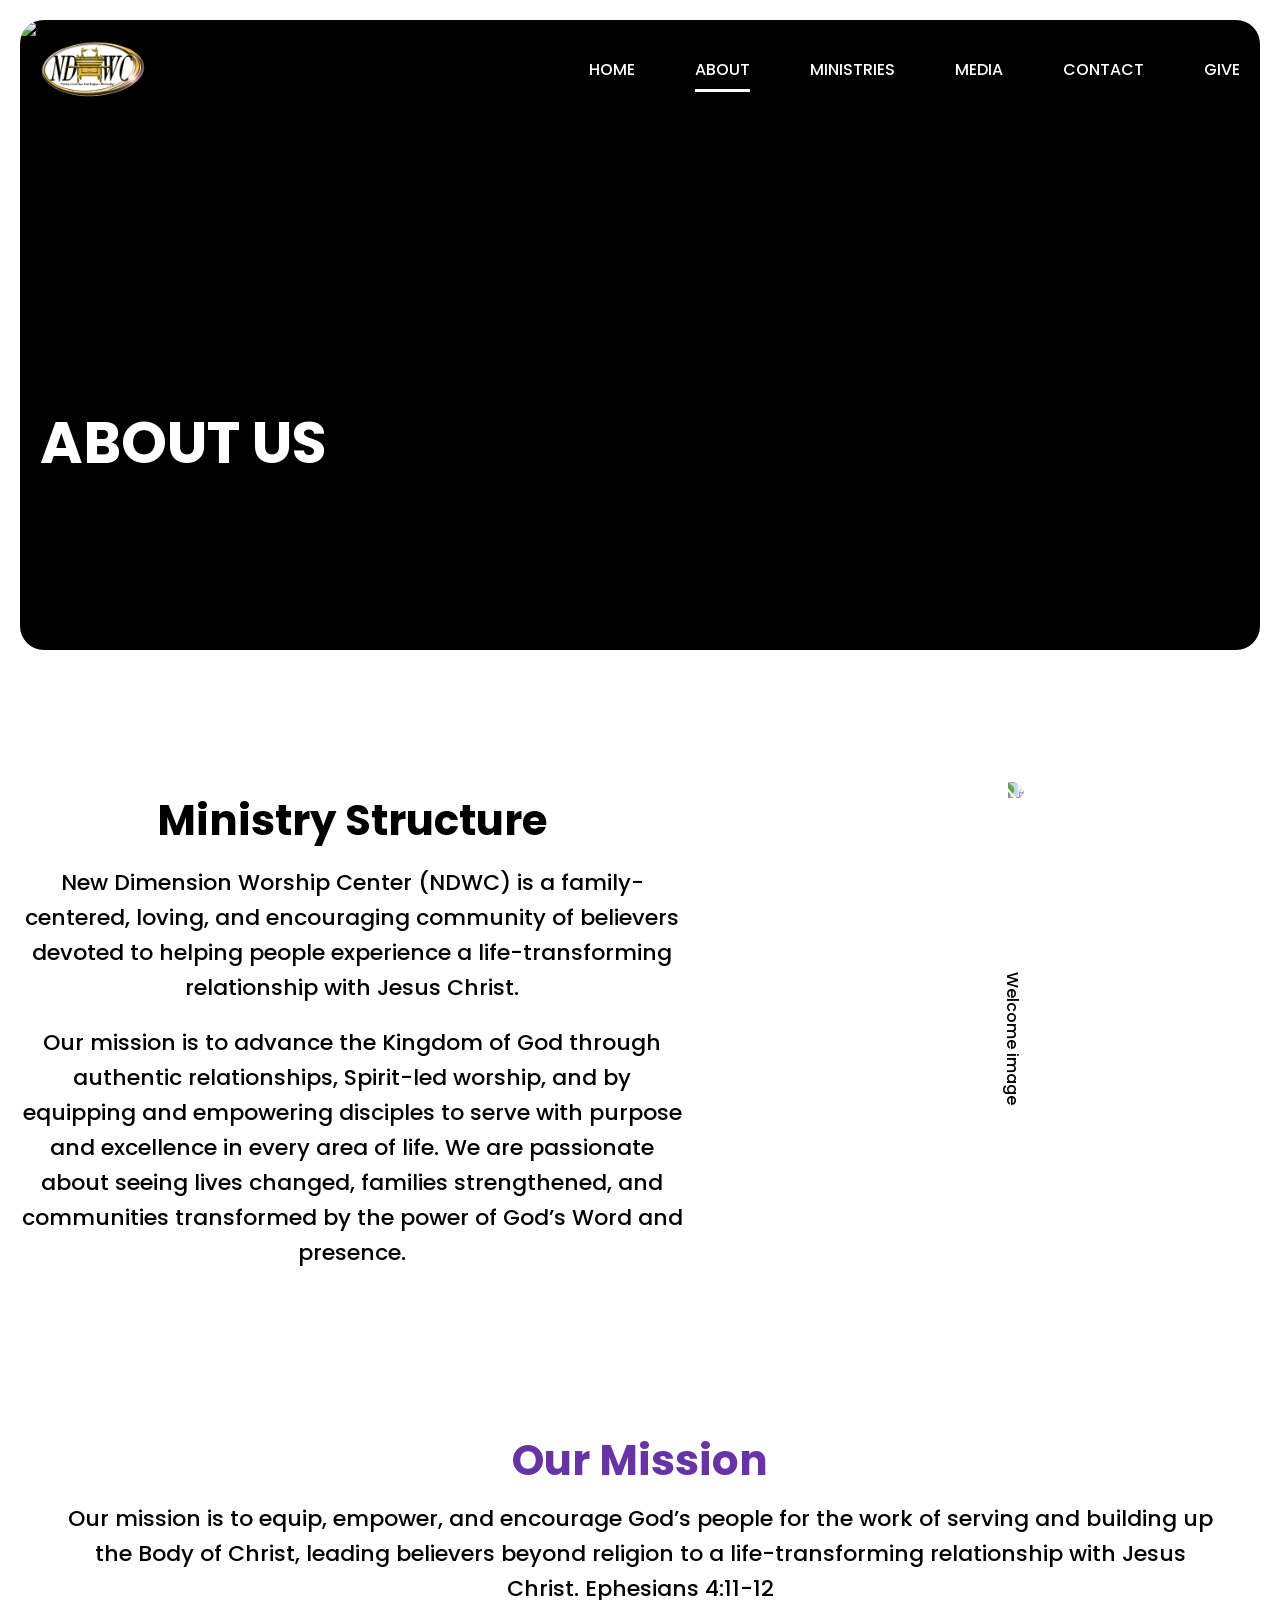
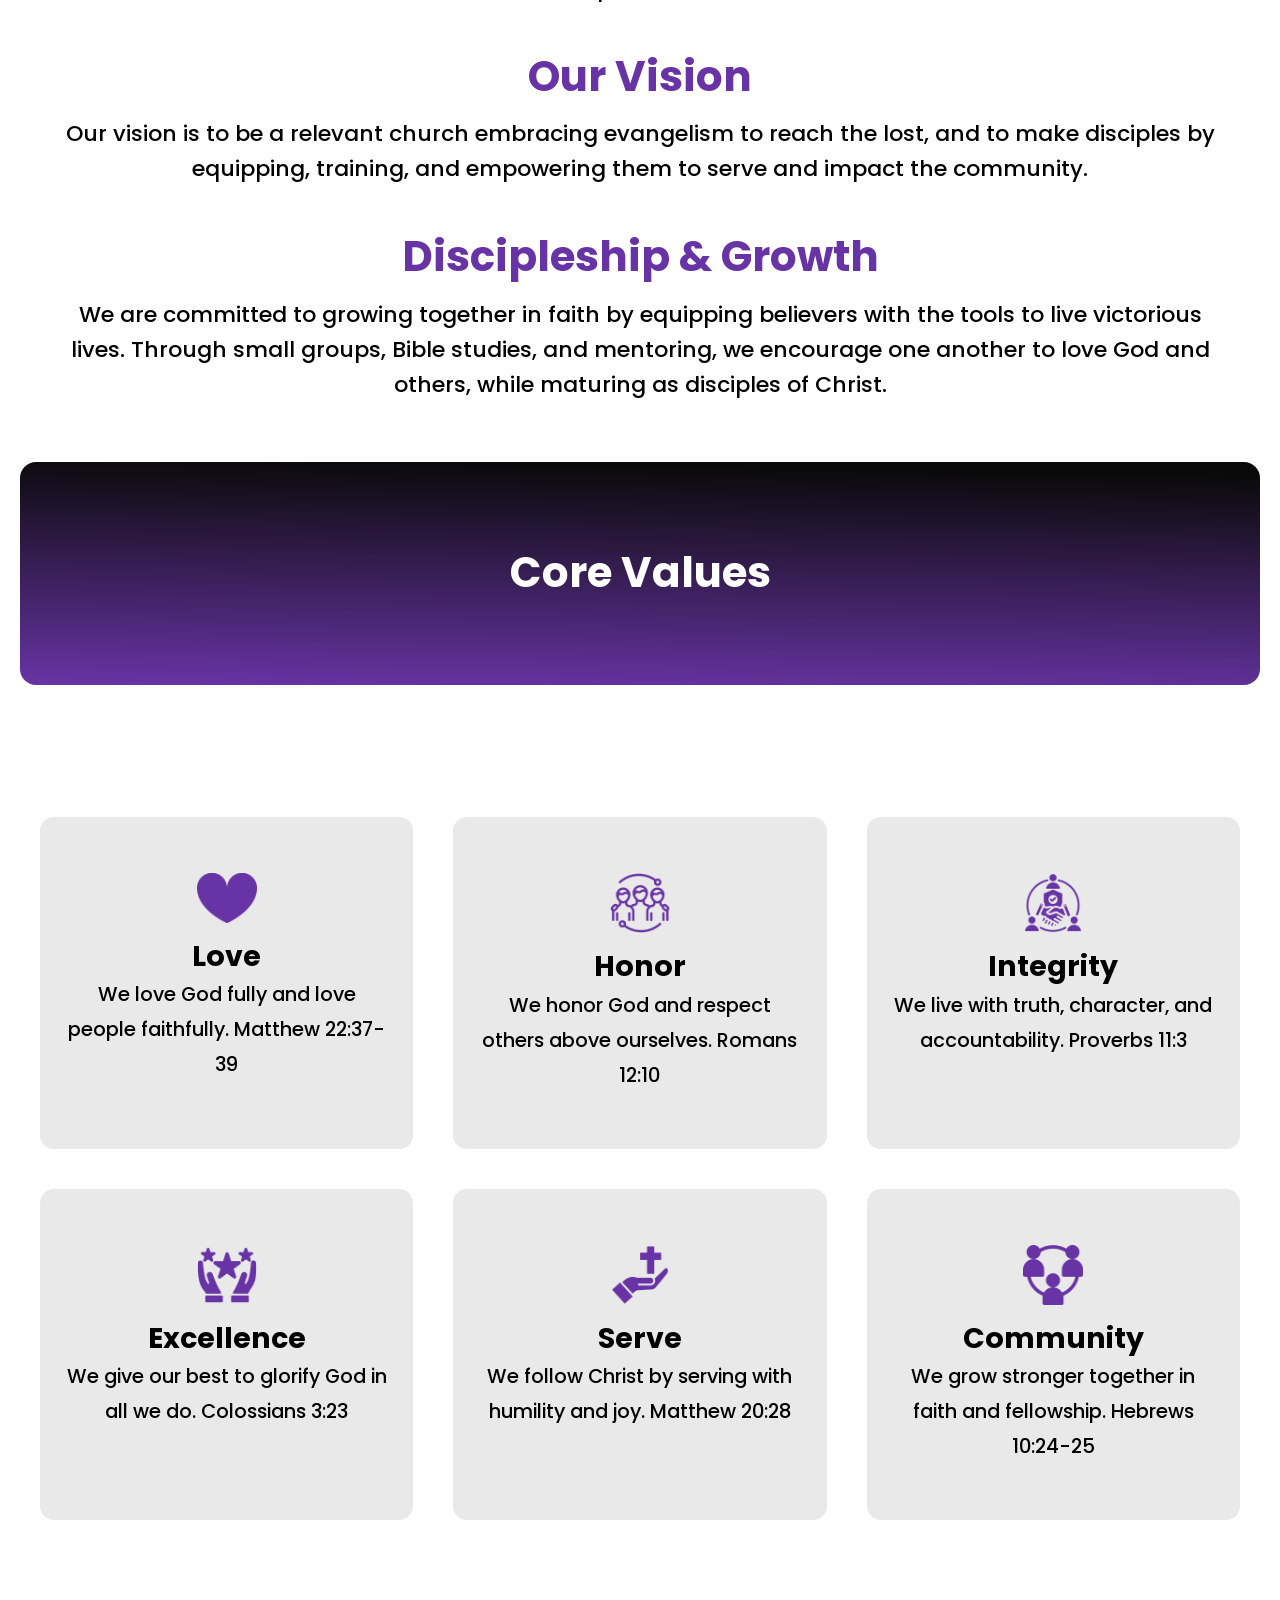
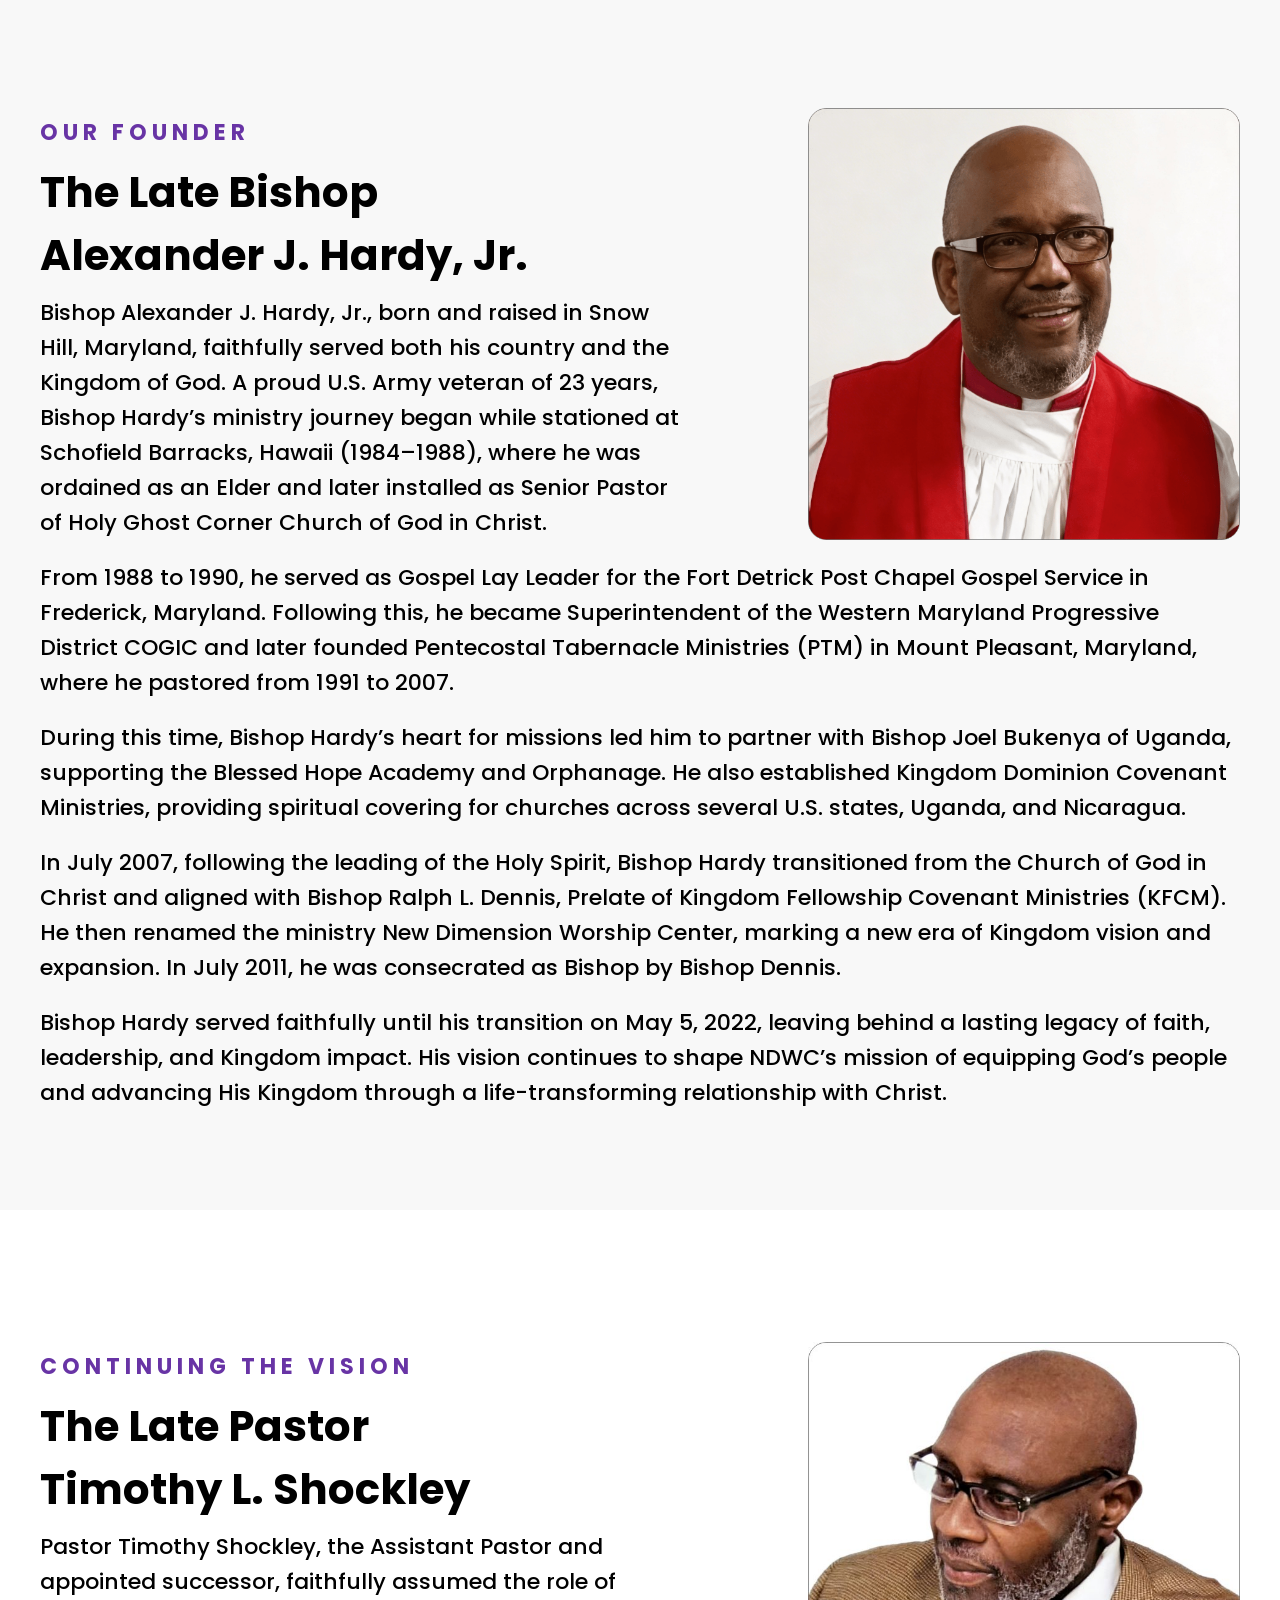
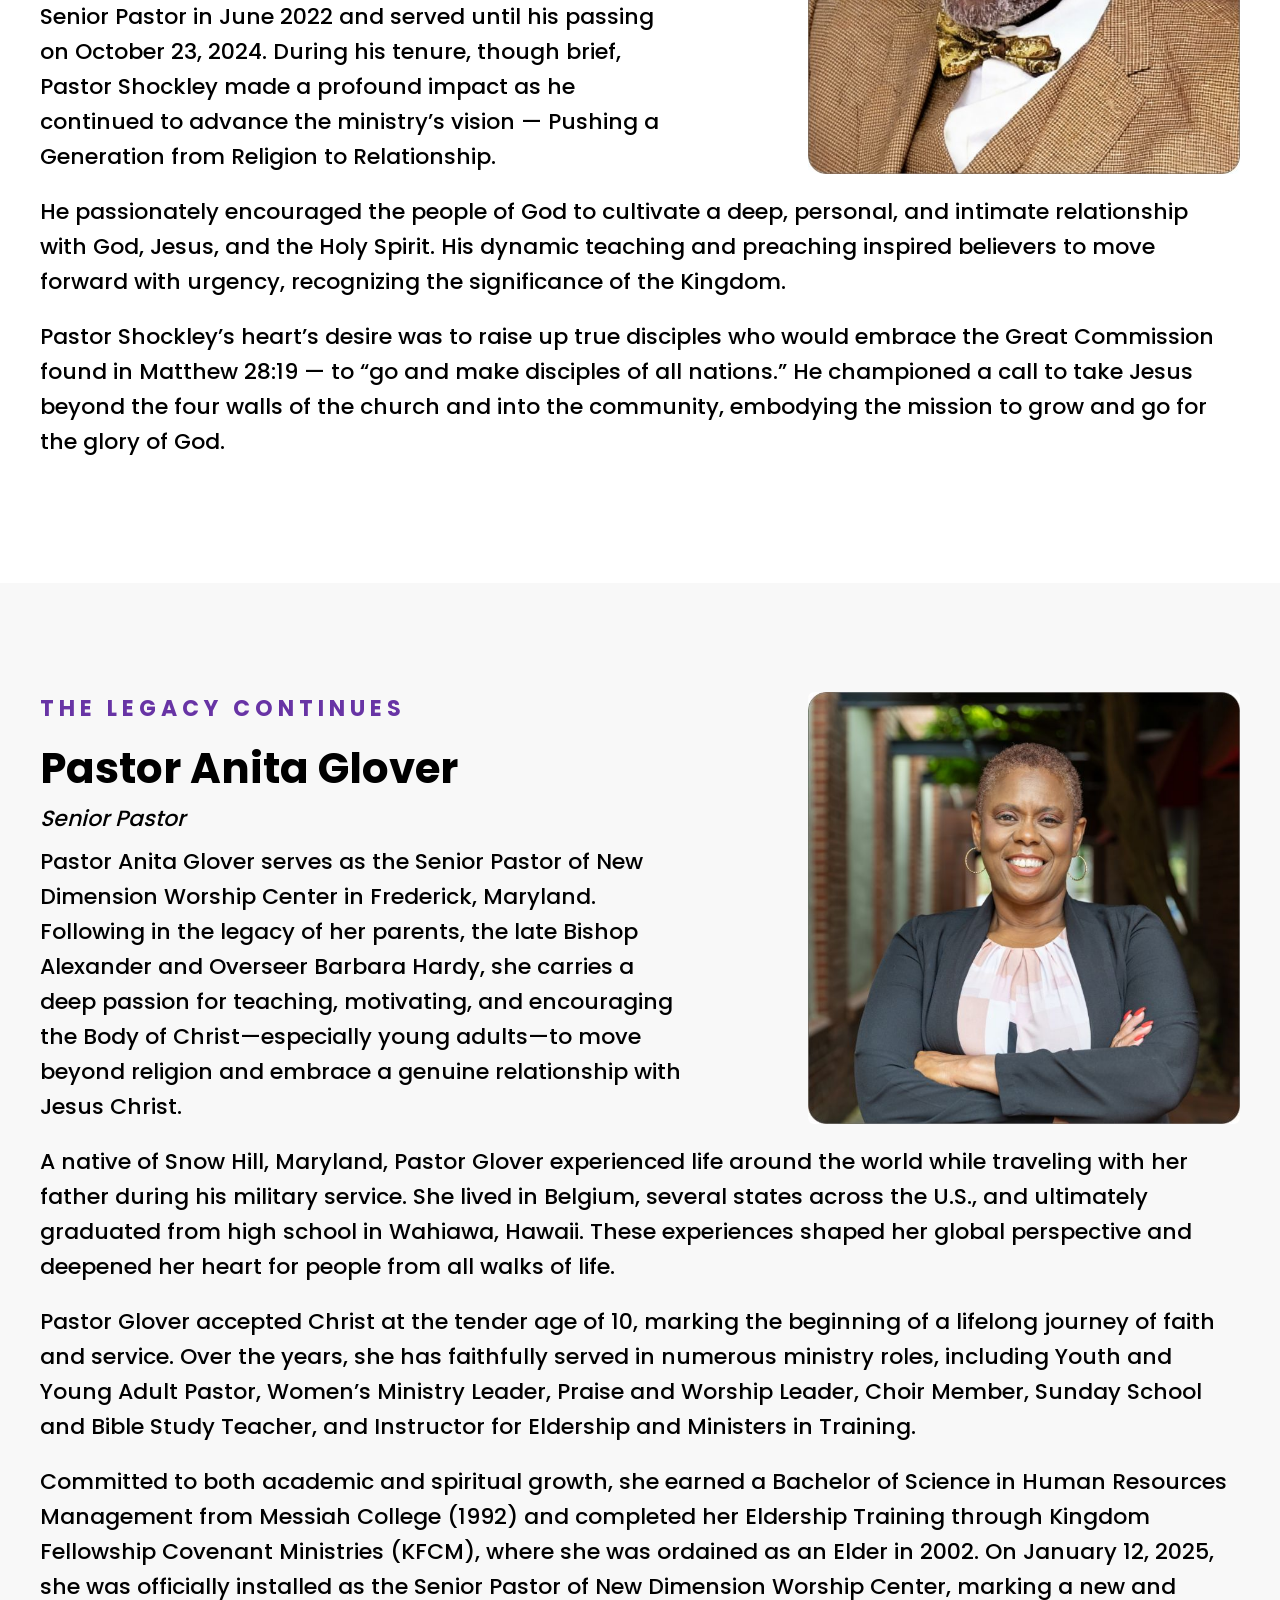
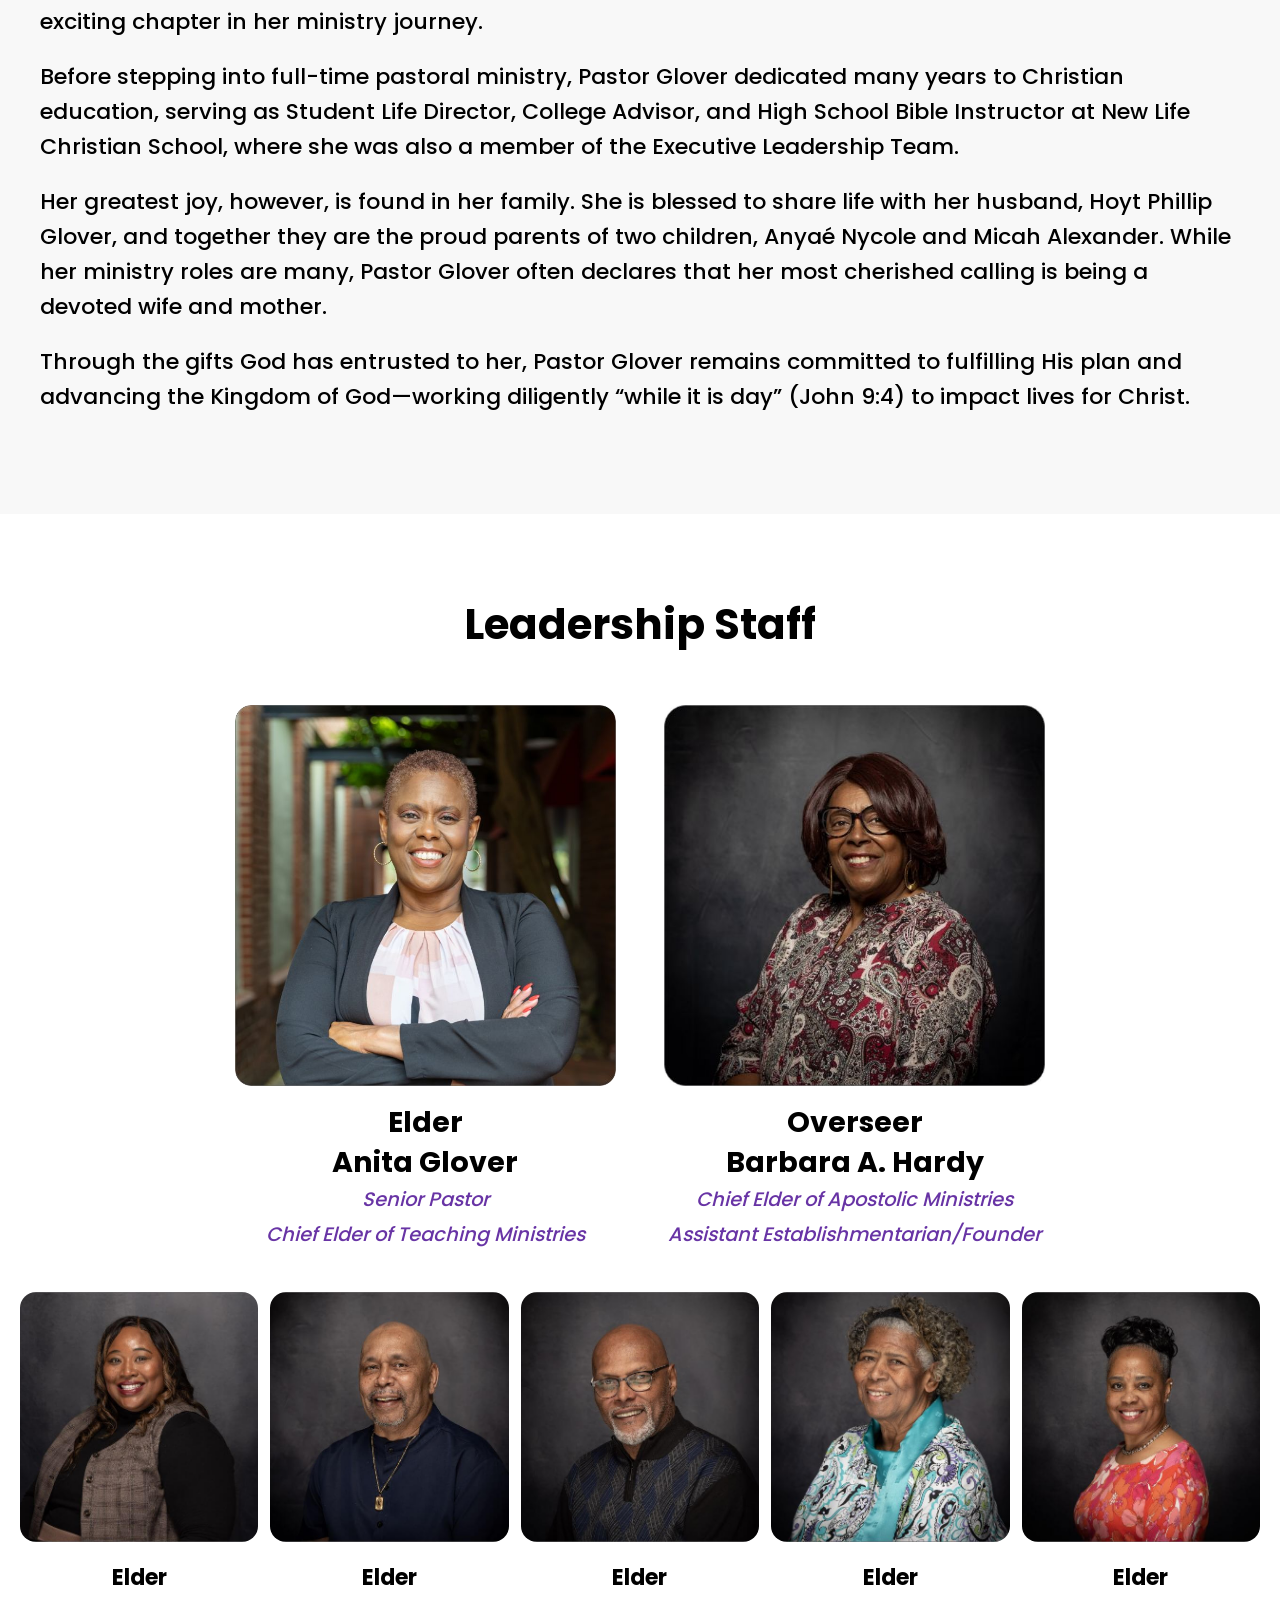
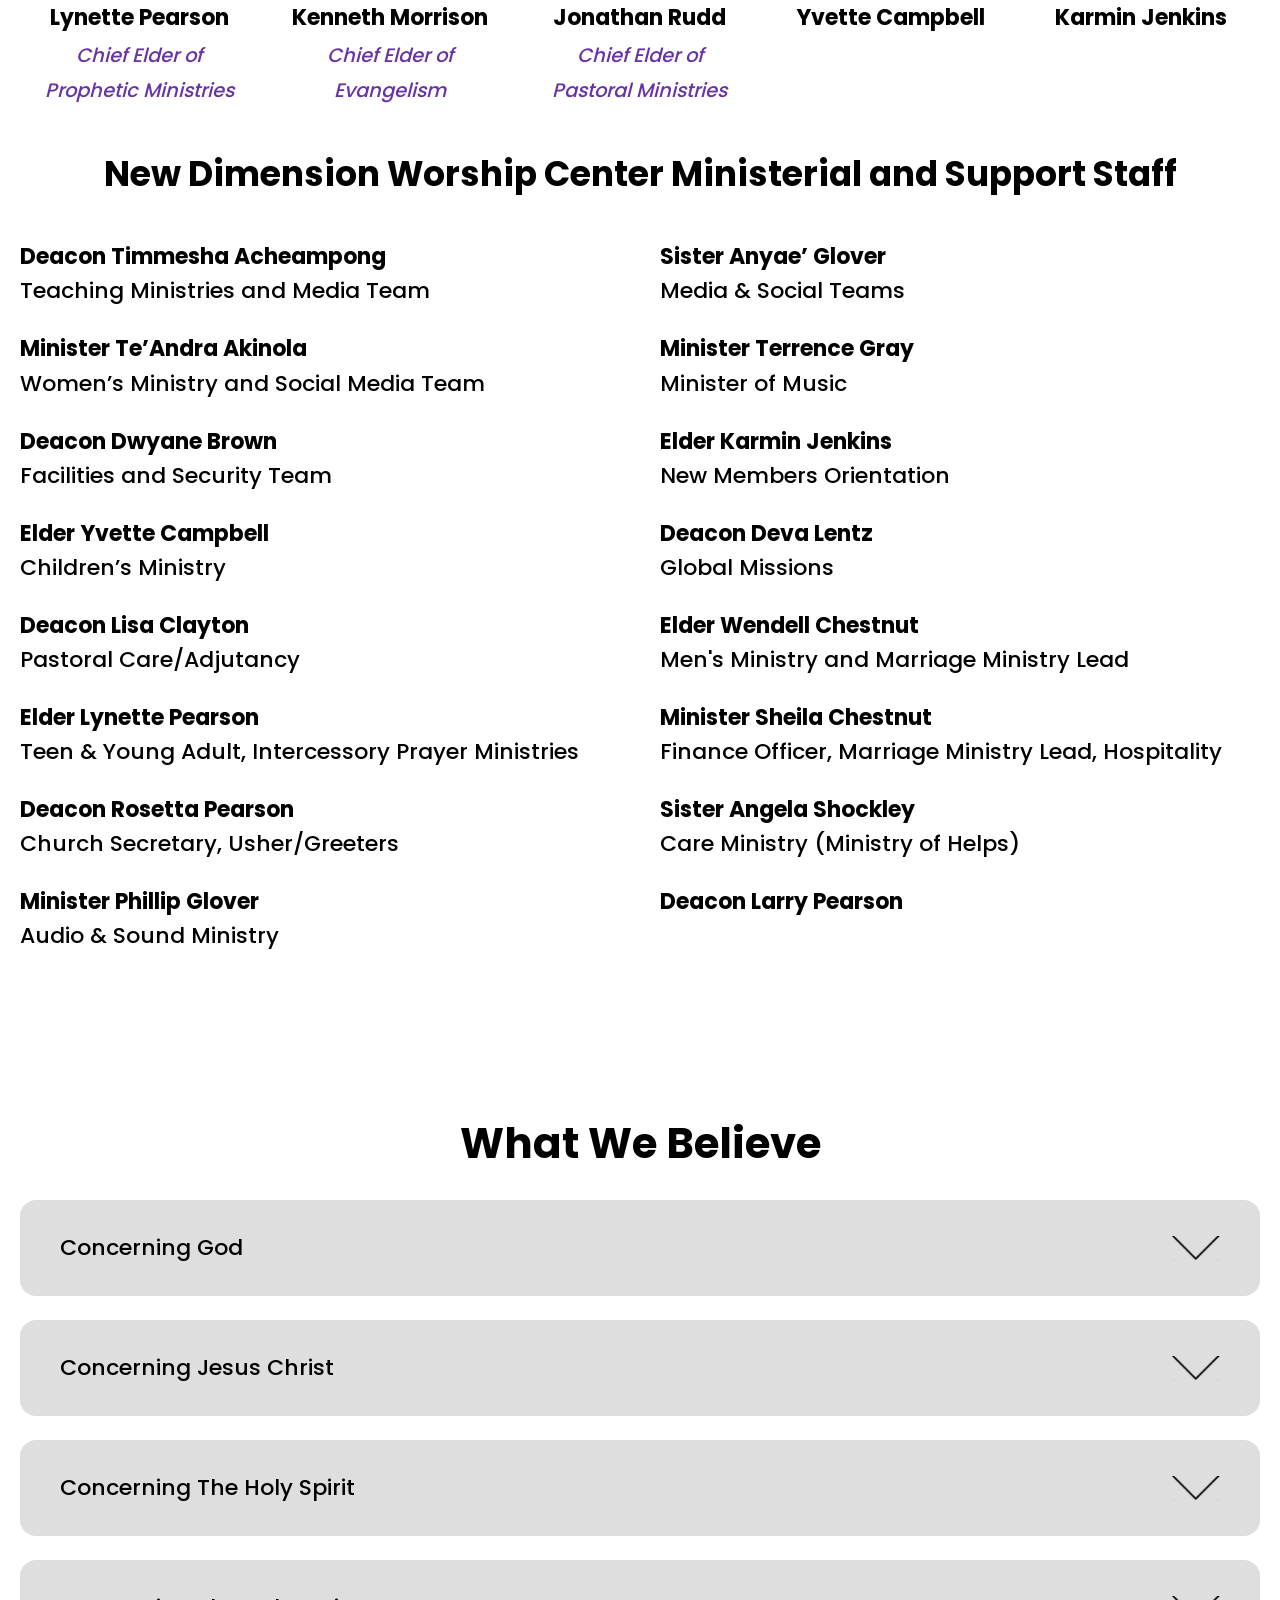
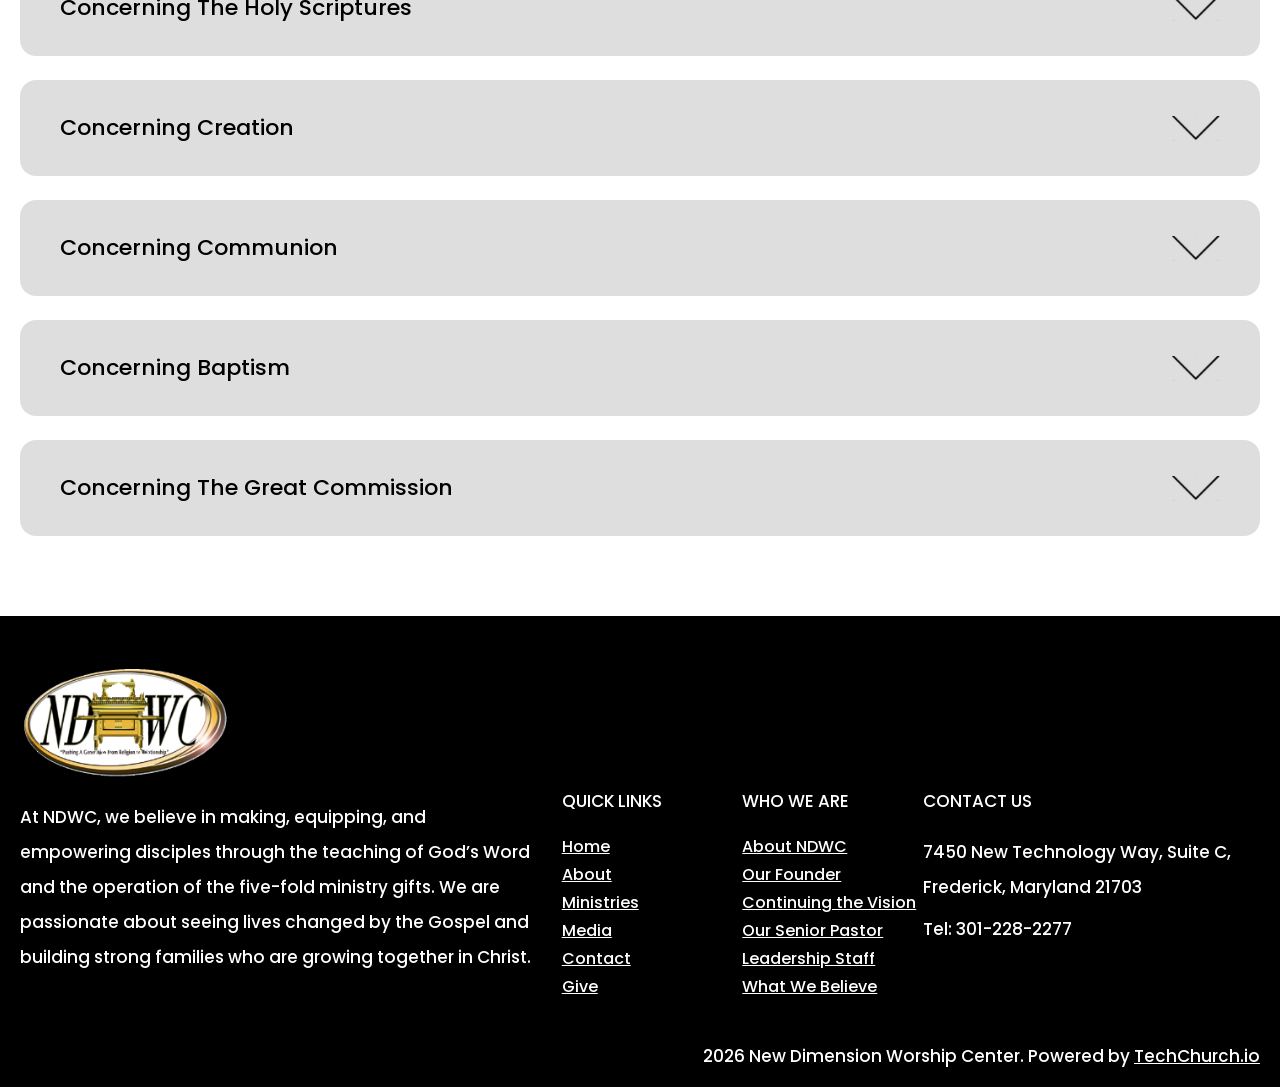
==== about.html @ 362e51f1 "mobile nav updates" ====
<!DOCTYPE html>
<html lang="en">
<head>
  <meta charset="UTF-8">
  <meta name="viewport" content="width=device-width, initial-scale=1.0">
  <meta name="description" content="About New Dimension Worship Center">
  <link rel="stylesheet" href="src/output.css">
  <link rel="icon" href="assets/images/Image 1.svg" type="image/x-icon">
  <title>About | New Dimension Worship Center</title>
</head>
<body class="bg-white text-black">
  <div class="min-h-screen">
     <!-- Hero + Navbar (matches Home.png layout) -->
    <header class="relative overflow-hidden rounded-3xl bg-black m-5 min-h-[40vh] md:min-h-[50vh] lg:min-h-[70vh]">
      <div class="absolute inset-0">
        <img
  src="assets/images/about-hero-bg.png"
  alt="Hero background"
  class="h-full w-full object-cover  object-[50%_20%]"
/>
        
      </div>

      <nav id="mainNavbar" class="relative z-20">
        <div class="mx-auto flex max-w-[1320px] items-center justify-between px-5 py-5">
          <a href="index.html" class="flex items-center gap-2">
            <img
              src="assets/images/Transparent-Logo_logo.png"
              alt="NDWC logo"
              class="h-15 w-auto"
            />
            <span class="sr-only">New Dimension Worship Center</span>
          </a>

          <!-- Desktop nav -->
          <div class="hidden items-center gap-15 text-[16px] font-medium text-white lg:flex">
            <a href="index.html" class=" hover:opacity-100 nav-link " >Home</a>

            <div class="relative dropdown-container">
              <a href="about.html" class="flex items-center nav-link gap-2  hover:opacity-100" id="active">
                About
               
              </a>
              <div class="dropdown-menu absolute left-0 top-full mt-3 hidden w-56 rounded-xl bg-white py-2 shadow-2xl ring-1 ring-white/10">
                <a href="#about-ndwc" class="dropdown">About NDWC</a>
                <a href="#our-founder" class="dropdown">Our Founder</a>
                <a href="#continuing-the-vision" class="dropdown">Continuing the Vision</a>
                <a href="#our-senior-pastor" class="dropdown">Our Senior Pastor</a>
                <a href="#ministerial-staff" class="dropdown">Leadership Staff</a>
                <a href="#what-we-believe" class="dropdown">What We Believe</a>
              </div>
            </div>

            <div class="relative dropdown-container">
              <a href="ministries.html" class="flex items-center nav-link gap-2  hover:opacity-100" >
                Ministries
               
              </a>
                 <div class="dropdown-menu absolute left-0 top-full mt-3 hidden w-56 rounded-xl bg-white py-2 shadow-2xl ring-1 ring-white/10">
                <a href="ministries.html#ministry-structure" class="dropdown">Ministry Structure</a>
                <a href="ministries.html#how-we-serve" class="dropdown">How We Serve</a>
                <a href="ministries.html#marriage-ministry" class="dropdown">Marriage Ministry </a>
                <a href="ministries.html#men-ministry" class="dropdown">Men’s Ministry</a>
                <a href="ministries.html#women-ministry" class="dropdown">Women’s Ministry</a>
                <a href="ministries.html#childeren-youth" class="dropdown">Children, Youth & Teens </a>
                <a href="ministries.html#young-adult" class="dropdown">Young Adults</a>
              </div>
            </div>
            <a href="media.html" class=" hover:opacity-100 nav-link">Media</a>
            <a href="contact.html" class=" hover:opacity-100 nav-link">Contact</a>
            <a href="give.html" class=" hover:opacity-100 nav-link">Give</a>
          </div>

          <!-- Mobile toggle -->
          <div class="lg:hidden">
            <button onclick="toggleMenu()" id="menuToggleBtn" aria-label="Open menu">
              <svg id="menuIcon" class="h-7 w-7 text-white" fill="none" stroke="currentColor" viewBox="0 0 24 24">
                <path id="menuIconPath" stroke-linecap="round" stroke-linejoin="round" stroke-width="2"
                  d="M4 6h16M4 12h16M4 18h16" />
              </svg>
            </button>
          </div>
        </div>

        <!-- Mobile Menu -->
        <div id="mobileMenu" class="lg:hidden hidden border-t border-white/10 bg-black/90 px-5 py-5">
          <nav class="flex flex-col gap-4 text-sm font-bold uppercase text-white">
            <a href="index.html" class="mobile-link">Home</a>
            
            <div>
              <button class="mobile-dropdown-toggle flex items-center justify-between w-full text-left hover:opacity-80">About
                <svg class="w-4 h-4 transition-transform" fill="none" stroke="currentColor" viewBox="0 0 24 24">
                  <path stroke-linecap="round" stroke-linejoin="round" stroke-width="2" d="M19 14l-7 7m0 0l-7-7m7 7V3"/>
                </svg>
              </button>
              <div class="mobile-submenu overflow-hidden" style="max-height: 0px;">
                <a href="#about-ndwc" class="mobile-link block pl-4 py-2">About NDWC</a>
                <a href="#our-founder" class="mobile-link block pl-4 py-2">Our Founder</a>
                <a href="#continuing-the-vision" class="mobile-link block pl-4 py-2">Continuing the Vision</a>
                <a href="#our-senior-pastor" class="mobile-link block pl-4 py-2">Our Senior Pastor</a>
                <a href="#ministerial-staff" class="mobile-link block pl-4 py-2">Leadership Staff</a>
                <a href="#what-we-believe" class="mobile-link block pl-4 py-2">What We Believe</a>
              </div>
            </div>
            
            <div>
              <button class="mobile-dropdown-toggle flex items-center justify-between w-full text-left hover:opacity-80">Ministries
                <svg class="w-4 h-4 transition-transform" fill="none" stroke="currentColor" viewBox="0 0 24 24">
                  <path stroke-linecap="round" stroke-linejoin="round" stroke-width="2" d="M19 14l-7 7m0 0l-7-7m7 7V3"/>
                </svg>
              </button>
              <div class="mobile-submenu overflow-hidden" style="max-height: 0px;">
                <a href="ministries.html#ministry-structure" class="mobile-link block pl-4 py-2">Ministry Structure</a>
                <a href="ministries.html#how-we-serve" class="mobile-link block pl-4 py-2">How We Serve</a>
                <a href="ministries.html#marriage-ministry" class="mobile-link block pl-4 py-2">Marriage Ministry</a>
                <a href="ministries.html#men-ministry" class="mobile-link block pl-4 py-2">Men's Ministry</a>
                <a href="ministries.html#women-ministry" class="mobile-link block pl-4 py-2">Women's Ministry</a>
                <a href="ministries.html#childeren-youth" class="mobile-link block pl-4 py-2">Children, Youth & Teens</a>
                <a href="ministries.html#young-adult" class="mobile-link block pl-4 py-2">Young Adults</a>
              </div>
            </div>
            
            <a href="media.html" class="mobile-link">Media</a>
            <a href="contact.html" class="mobile-link">Contact</a>
            <a href="give.html" class="mobile-link">Give</a>
          </nav>
        </div>
      </nav>

      <div class="relative z-10 mx-auto max-w-[1320px] px-5 pb-10 mt-30 md:mt-70">
        <div >
          <div class=" text-white flex items-center justify-center md:items-start md:justify-start">
            <h1 >ABOUT US</h1>
            
          </div>
        </div>
      </div>
    </header>

    <main>

      <section class="mx-auto max-w-[1320px] px-5 py-8 md:py-30 text-center flex flex-col md:flex-row items-center gap-20" id="about-ndwc">
        <div class="text-center w-full md:max-w-[60%]">
        <h2>Ministry Structure</h2>
        <p class=" mt-3  ">
New Dimension Worship Center (NDWC) is a family-centered, loving, and encouraging community of believers devoted to helping people experience a life-transforming relationship with Jesus Christ.

</p>
<p class=" mt-3 md:mt-5  ">
Our mission is to advance the Kingdom of God through authentic relationships, Spirit-led worship, and by equipping and empowering disciples to serve with purpose and excellence in every area of life. We are passionate about seeing lives changed, families strengthened, and communities transformed by the power of God’s Word and presence.</p>
</div>     
<div class="w-full  md:max-w-[40%] rounded-3xl">
  <img src="assets/images/welcome.png" alt="Welcome image" class=" rounded-3xl rotate-90">
</div> 
</section>


      <section class="mx-auto max-w-[1200px] px-5 py-10 text-center">
        <h2 class="purple-heading">Our Mission</h2>
        <p class=" mt-2">
       Our mission is to equip, empower, and encourage God’s people for the work of serving and building up the Body of Christ, leading believers beyond religion to a life-transforming relationship with Jesus Christ. Ephesians 4:11-12</p>

        <h2 class="mt-10 purple-heading">Our Vision</h2>
        <p class=" mt-2">
       Our vision is to be a relevant church embracing evangelism to reach the lost, and to make disciples by equipping, training, and empowering them to serve and impact the community.</p>

        <h2 class="mt-10 purple-heading">Discipleship &amp; Growth</h2>
        <p class=" mt-2">
        We are committed to growing together in faith by equipping believers with the tools to live victorious lives. Through small groups, Bible studies, and mentoring, we encourage one another to love God and others, while maturing as disciples of Christ. </p>
      </section>


<!-- ---------our core values----------- -->
    <section class="m-5 bg-[linear-gradient(1deg,rgba(104,52,165,1)_0%,rgba(0,0,0,0.96)_94%)] py-20 text-center text-white rounded-2xl">
        <h2> Core Values</h2>

    </section>

       <section class="  p-4 md:p-5" >
        <article class="  mx-auto px-5 py-5 md:py-15 max-w-[1320px]">
          <div class="mt-2 ">
            <div class=" text-center">
              

      <div class="mt-8 grid grid-cols-1 gap-4 md:gap-8  lg:gap-10 md:grid-cols-2 lg:grid-cols-3">
        <div  class="rounded-[14px] bg-[#e9e9e9] transition-colors  px-6 py-10 md:py-14 text-center">
          <img src="assets/images/love.svg" alt="love svg" class="mx-auto w-10 md:w-15" />
          <h4 class="mt-3 small-h3 font-bold">Love</h4>
          <p class=" small-p">
            We love God fully and love people faithfully. Matthew 22:37-39
          </p>
          
        </div>

         <div  class="rounded-[14px] bg-[#e9e9e9] transition-colors  px-6 py-10 md:py-14 text-center">
          <img src="assets/images/honor.svg" alt="honor svg" class="mx-auto w-10 md:w-15" />
          <h4 class="mt-3 small-h3 font-bold">Honor</h4>
          <p class=" small-p">
            We honor God and respect others above ourselves. Romans 12:10
          </p>
          
        </div>

        
         <div  class="rounded-[14px] bg-[#e9e9e9] transition-colors  px-6 py-10 md:py-14 text-center">
          <img src="assets/images/integrity.svg" alt="integrity svg" class="mx-auto w-10 md:w-15" />
          <h4 class="mt-3 small-h3 font-bold">Integrity</h4>
          <p class=" small-p">
           We live with truth, character, and accountability. Proverbs 11:3
          </p>
          
        </div>

           <div  class="rounded-[14px] bg-[#e9e9e9] transition-colors  px-6 py-10 md:py-14 text-center">
          <img src="assets/images/excellence.svg" alt="excellence svg" class="mx-auto w-10 md:w-15" />
          <h4 class="mt-3 small-h3 font-bold">Excellence</h4>
          <p class=" small-p">
          We give our best to glorify God in all we do. Colossians 3:23
          </p>
          
        </div>

           <div  class="rounded-[14px] bg-[#e9e9e9] transition-colors  px-6 py-10 md:py-14 text-center">
          <img src="assets/images/serve.svg" alt="serve svg" class="mx-auto w-10 md:w-15" />
          <h4 class="mt-3 small-h3 font-bold">Serve</h4>
          <p class=" small-p">
          We follow Christ by serving with humility and joy. Matthew 20:28 
          </p>
          
        </div>

           <div  class="rounded-[14px] bg-[#e9e9e9] transition-colors  px-6 py-10 md:py-14 text-center">
          <img src="assets/images/community.svg" alt="community svg" class="mx-auto w-10 md:w-15" />
          <h4 class="mt-3 small-h3 font-bold">Community</h4>
          <p class=" small-p">
           We grow stronger together in faith and fellowship. Hebrews 10:24-25 
          </p>
          
        </div>

      </div>
    
              

              
            </div>
           
          </div>
         
        </article>
    </section>

      <section class=" space-y-6  ">

        <div class="bg-[#F8F8F8]  p-4 md:p-5" id="our-founder">
        <article class="  mx-auto px-5 py-5 md:py-20 max-w-[1320px]">
          <div class="mt-2 flex flex-col gap-10 md:gap-30 md:flex-row items-end md:justify-between">
            <div class="md:w-[60%]">
              <p class="font-bold purple-heading tracking-[5px]">OUR FOUNDER</p>
              <h2 class="mt-3">The Late Bishop  <br>
Alexander J. Hardy, Jr.</h2>

              <p class=" mt-2 leading-5">
              Bishop Alexander J. Hardy, Jr., born and raised in Snow Hill, Maryland, faithfully served both his country and the Kingdom of God. A proud U.S. Army veteran of 23 years, Bishop Hardy’s ministry journey began while stationed at Schofield Barracks, Hawaii (1984–1988), where he was ordained as an Elder and later installed as Senior Pastor of Holy Ghost Corner Church of God in Christ. </p>
              
            </div>
            <div class="md:w-[40%]">
              <img src="assets/images/Alexander.png" alt="Bishop Alexander Hardy Jr" class="h-auto w-full rounded-md ">
            </div>
          </div>
          <p class="mt-5">
            From 1988 to 1990, he served as Gospel Lay Leader for the Fort Detrick Post Chapel Gospel Service in Frederick, Maryland. Following this, he became Superintendent of the Western Maryland Progressive District COGIC and later founded Pentecostal Tabernacle Ministries (PTM) in Mount Pleasant, Maryland, where he pastored from 1991 to 2007. 
</p>
<p class="mt-5">
During this time, Bishop Hardy’s heart for missions led him to partner with Bishop Joel Bukenya of Uganda, supporting the Blessed Hope Academy and Orphanage. He also established Kingdom Dominion Covenant Ministries, providing spiritual covering for churches across several U.S. states, Uganda, and Nicaragua. 
</p>
<p class="mt-5">
In July 2007, following the leading of the Holy Spirit, Bishop Hardy transitioned from the Church of God in Christ and aligned with Bishop Ralph L. Dennis, Prelate of Kingdom Fellowship Covenant Ministries (KFCM). He then renamed the ministry New Dimension Worship Center, marking a new era of Kingdom vision and expansion. In July 2011, he was consecrated as Bishop by Bishop Dennis. 
</p>
<p class="mt-5">
Bishop Hardy served faithfully until his transition on May 5, 2022, leaving behind a lasting legacy of faith, leadership, and Kingdom impact. His vision continues to shape NDWC’s mission of equipping God’s people and advancing His Kingdom through a life-transforming relationship with Christ. 
          </p>
        </article>
        </div>

        <div class="  p-4 md:p-5" id="continuing-the-vision">
        <article class="  mx-auto px-5 py-5 md:py-20 max-w-[1320px]">
          <div class="mt-2 flex flex-col gap-10 md:gap-30 md:flex-row items-end md:justify-between">
            <div class="md:w-[60%]">
              <p class="font-bold purple-heading tracking-[5px]">CONTINUING THE VISION</p>
              <h2 class="mt-3">The Late Pastor  <br>
Timothy L. Shockley</h2>

              <p class=" mt-2 leading-5">
Pastor Timothy Shockley, the Assistant Pastor and appointed successor, faithfully assumed the role of Senior Pastor in June 2022 and served until his passing on October 23, 2024. During his tenure, though brief, Pastor Shockley made a profound impact as he continued to advance the ministry’s vision — Pushing a Generation from Religion to Relationship.  </p>
              
            </div>
            <div class="md:w-[40%]">
              <img src="assets/images/Pastor_Timothy_Shockley.png" alt="Pastor Timothy Shockley" class="h-full w-full rounded-md ">
            </div>
          </div>
          <p class="mt-5">
            He passionately encouraged the people of God to cultivate a deep, personal, and intimate relationship with God, Jesus, and the Holy Spirit. His dynamic teaching and preaching inspired believers to move forward with urgency, recognizing the significance of the Kingdom. 
</p>
<p class="mt-5">
Pastor Shockley’s heart’s desire was to raise up true disciples who would embrace the Great Commission found in Matthew 28:19 — to “go and make disciples of all nations.” He championed a call to take Jesus beyond the four walls of the church and into the community, embodying the mission to grow and go for the glory of God. </p>

        </article>
        </div>

        <div class="bg-[#F8F8F8]  p-4 md:p-5" id="our-senior-pastor">
        <article class="  mx-auto px-5 py-5 md:py-20 max-w-[1320px]">
          <div class="mt-2 flex flex-col gap-10 md:gap-30 md:flex-row items-end md:justify-between">
            <div class="md:w-[60%]">
              <p class="font-bold purple-heading tracking-[5px]">THE LEGACY CONTINUES</p>
              <h2 class="mt-3">Pastor Anita Glover</h2>

              <p class="  italic">
             Senior Pastor </p>
              <p class=" mt-2 leading-5">
            Pastor Anita Glover serves as the Senior Pastor of New Dimension Worship Center in Frederick, Maryland. Following in the legacy of her parents, the late Bishop Alexander and Overseer Barbara Hardy, she carries a deep passion for teaching, motivating, and encouraging the Body of Christ—especially young adults—to move beyond religion and embrace a genuine relationship with Jesus Christ.  </p>
              
            </div>
            <div class="md:w-[40%]">
              <img src="assets/images/Pastor_Anita_Glover.png" alt="Pastor Anita Glover" class="h-auto w-full rounded-md ">
            </div>
          </div>
          <p class="mt-5">
A native of Snow Hill, Maryland, Pastor Glover experienced life around the world while traveling with her father during his military service. She lived in Belgium, several states across the U.S., and ultimately graduated from high school in Wahiawa, Hawaii. These experiences shaped her global perspective and deepened her heart for people from all walks of life. 
</p>
<p class="mt-5">
Pastor Glover accepted Christ at the tender age of 10, marking the beginning of a lifelong journey of faith and service. Over the years, she has faithfully served in numerous ministry roles, including Youth and Young Adult Pastor, Women’s Ministry Leader, Praise and Worship Leader, Choir Member, Sunday School and Bible Study Teacher, and Instructor for Eldership and Ministers in Training. 
</p>
<p class="mt-5">
Committed to both academic and spiritual growth, she earned a Bachelor of Science in Human Resources Management from Messiah College (1992) and completed her Eldership Training through Kingdom Fellowship Covenant Ministries (KFCM), where she was ordained as an Elder in 2002. On January 12, 2025, she was officially installed as the Senior Pastor of New Dimension Worship Center, marking a new and exciting chapter in her ministry journey. 
</p>
<p class="mt-5">
  Before stepping into full-time pastoral ministry, Pastor Glover dedicated many years to Christian education, serving as Student Life Director, College Advisor, and High School Bible Instructor at New Life Christian School, where she was also a member of the Executive Leadership Team. 
</p>
<p class="mt-5">
Her greatest joy, however, is found in her family. She is blessed to share life with her husband, Hoyt Phillip Glover, and together they are the proud parents of two children, Anyaé Nycole and Micah Alexander. While her ministry roles are many, Pastor Glover often declares that her most cherished calling is being a devoted wife and mother. 
</p>
<p class="mt-5">
Through the gifts God has entrusted to her, Pastor Glover remains committed to fulfilling His plan and advancing the Kingdom of God—working diligently “while it is day” (John 9:4) to impact lives for Christ. 

 
          </p>
        </article>
        </div>
      </section>

      <section class="mx-auto max-w-[1320px] px-5 py-5 md:py-20" id="ministerial-staff">
        <div class="text-center">
          <h2 >Leadership Staff</h2>
          
        </div>

    <div class="mt-12 grid gap-8 md:gap-12 sm:grid-cols-2 lg:grid-cols-6">

  <!-- First Row -->
  <article class="lg:col-start-2 lg:col-span-2">
    <div class="overflow-hidden rounded-2xl">
      <img src="assets/images/Pastor_Anita_Glover.png" alt="Elder Anita Glover" class="min-h-[350px] w-full object-cover" />
    </div>
    <div class="mt-4 text-center leading-10">
      <h3 class="font-bold small-h3">Elder</h3>
      <h3 class="font-bold small-h3"> Anita Glover</h3>
      <p class="small-p purple-heading italic">Senior Pastor</p>
      <p class="small-p purple-heading italic">Chief Elder of Teaching Ministries</p>
    </div>
  </article>

  <article class="lg:col-span-2">
    <div class="overflow-hidden rounded-2xl">
      <img src="assets/images/Overseer Barbara A. Hardy.png" alt="Overseer Barbara A. Hardy" class="min-h-[350px] w-full object-cover" />
    </div>
    <div class="mt-4 text-center leading-10">
      <h3 class="font-bold small-h3">Overseer</h3>
      <h3 class="font-bold small-h3">Barbara A. Hardy</h3>
      <p class="small-p purple-heading italic">Chief Elder of Apostolic Ministries </p>
      <p class="small-p purple-heading italic">Assistant Establishmentarian/Founder </p>
    </div>
  </article>

  </div>

    <div class="mt-10 grid gap-3 grid-cols-2 md:grid-cols-3 lg:grid-cols-5">

  <!-- Second Row -->
  <article class="">
    <div class="overflow-hidden rounded-2xl">
      <img src="assets/images/Elder Lynette Pearson.jpg" alt="Elder Lynette Pearson" class="min-h-[250px] w-full object-cover" />
    </div>
    <div class="mt-4 text-center leading-10">
      <h4 class="font-bold ">Elder</h4>
      <h4 class="font-bold ">Lynette Pearson</h4>
       <p class="small-p purple-heading italic">Chief Elder of</p>
      <p class="small-p purple-heading italic">Prophetic Ministries  </p>
      
    </div>
  </article>


  <article class="">
    <div class="overflow-hidden rounded-2xl">
      <img src="assets/images/Elder Kenneth Morrison.jpg" alt="Elder Kenneth Morrison" class="min-h-[250px] w-full object-cover" />
    </div>
    <div class="mt-4 text-center leading-10">
      <h4 class="font-bold  ">Elder</h4>
      <h4 class="font-bold ">Kenneth Morrison</h4>
      <p class="small-p purple-heading italic">Chief Elder of</p>
      <p class="small-p purple-heading italic">Evangelism  </p>
      
    </div>
  </article>

  <article class="">
    <div class="overflow-hidden rounded-2xl">
      <img src="assets/images/Elder Johnathan Rudd.jpg" alt="Elder Johnathan Rudd" class="min-h-[250px] w-full object-cover" />
    </div>
    <div class="mt-4 text-center leading-10">
      <h4 class="font-bold ">Elder</h4>
      <h4 class="font-bold ">Jonathan Rudd</h4>
        <p class="small-p purple-heading italic">Chief Elder of </p>
      <p class="small-p purple-heading italic">Pastoral Ministries </p>
        
    </div>
  </article>

   <article >
            <div class="overflow-hidden rounded-2xl ">
              <img src="assets/images/Elder Yvette Campbell.jpg" alt="Elder Yvette Campbell.png" class="min-h-[250px] w-full object-cover" />
            </div>
            <div class="mt-4 text-center leading-10">
              <h4 class=" font-bold ">Elder </h4>
              <h4 class=" font-bold  ">Yvette Campbell</h4>
               
    
            </div>
          </article>

         

          <article >
            <div class="overflow-hidden rounded-2xl ">
              <img src="assets/images/Elder Karmin Jenkins.jpg" alt="Elder Karmin Jenkins" class="min-h-[250px] w-full object-cover" />
            </div>
            <div class="mt-4 text-center leading-10">
              <h4 class=" font-bold ">Elder </h4>
              <h4 class=" font-bold ">Karmin Jenkins</h4>
              
    
            </div>
          </article>

</div>

        <h3 class="mt-10 text-center font-bold">New Dimension Worship Center Ministerial and Support Staff </h3>

        <div class="mt-10 mx-auto  grid gap-x-10 gap-y-6 sm:grid-cols-2">

          <article>
            <h4 class="font-bold">Deacon Timmesha Acheampong</h4>
            <p >Teaching Ministries and Media Team</p>
          </article>

          <article>
            <h4 class="font-bold">Sister Anyae’ Glover</h4>
            <p >Media & Social Teams</p>
          </article>

          <article>
            <h4 class="font-bold">Minister Te’Andra Akinola</h4>
            <p >Women’s Ministry and Social Media Team</p>
          </article>

          <article>
            <h4 class="font-bold">Minister Terrence Gray</h4>
            <p >Minister of Music</p>
          </article>

          <article>
            <h4 class="font-bold">Deacon Dwyane Brown</h4>
            <p>Facilities and Security Team</p>
          </article>

          <article>
            <h4 class="font-bold">Elder Karmin Jenkins</h4>
            <p >New Members Orientation</p>
          </article>

          <article>
            <h4 class="font-bold">Elder Yvette Campbell</h4>
            <p >Children’s Ministry</p>
          </article>

          <article>
            <h4 class="font-bold">Deacon Deva Lentz</h4>
            <p >Global Missions</p>
          </article>

          <article>
            <h4 class="font-bold">Deacon Lisa Clayton</h4>
            <p >Pastoral Care/Adjutancy </p>
          </article>

          <article>
            <h4 class="font-bold">Elder Wendell Chestnut</h4>
            <p >Men's Ministry and Marriage Ministry Lead</p>
          </article>

          <article>
            <h4 class="font-bold">Elder Lynette Pearson</h4>
            <p >Teen & Young Adult, Intercessory Prayer Ministries</p>
          </article>

          <article>
            <h4 class="font-bold">Minister Sheila Chestnut</h4>
            <p >Finance Officer, Marriage Ministry Lead, Hospitality</p>
          </article>

          <article>
            <h4 class="font-bold">Deacon Rosetta Pearson</h4>
            <p >Church Secretary, Usher/Greeters</p>
          </article>

          <article>
            <h4 class="font-bold">Sister Angela Shockley</h4>
            <p >Care Ministry (Ministry of Helps)</p>
          </article>

          <article>
            <h4 class="font-bold">Minister Phillip Glover</h4>
            <p >Audio & Sound Ministry</p>
          </article>

          <article>
            <h4 class="font-bold">Deacon Larry Pearson</h4>
           
          </article>

        </div>
      </section>

      <section class="mx-auto max-w-[1320px] px-5 py-20" id="what-we-believe">
        <h2 class=" text-center">What We Believe</h2>
        <div class="mx-auto mt-6 space-y-6">
          <details class="group overflow-hidden ">
            <summary class="flex cursor-pointer list-none items-center justify-between px-10 py-6 rounded-2xl bg-[#DEDEDE]">
              <h4 class="">Concerning God</h4>
              <img src="assets/images/arrow.svg" alt="toggle arrow" class="h-8 w-8 md:h-10 rotate-180 md:w-10 lg:h-12 lg:w-12 transition-transform group-open:rotate-0">
            </summary>
            <p class=" bg-white  px-4 py-4">God is a true God consisting in three distinct Persons or Positions: Father, Son and Holy Spirit. (Matthew 28:19, 3:16-17; I John 5:7-8; John 14:6-17; II Corinthians 13:14);  </p>
          </details>

          <details class="group overflow-hidden ">
            <summary class="flex cursor-pointer list-none items-center justify-between px-10 py-6 rounded-2xl bg-[#DEDEDE]">
              <h4 >Concerning Jesus Christ</h4>
              <img src="assets/images/arrow.svg" alt="toggle arrow" class="h-8 w-8 md:h-10 md:w-10 lg:h-12 lg:w-12 rotate-180 transition-transform group-open:rotate-0">
            </summary>
            <p class=" bg-white px-4 py-4">Jesus Christ is the only begotten Son of the Father and is God incarnate, being the fullness of the Godhead bodily and Savior of the world. He is conceived of the Holy Spirit, born of the Virgin Mary, very God and very Man. Jesus alone is the provision of salvation of sinners by grace, through repentance and faith in the perfect and sufficient work of the cross of Calvary by which we obtain remission of sins. (Luke 1:26-35; John 1:14-18; Romans 1:20; Colossians 2:9; Isaiah 7:14; Isaiah 9:6; Ephesians 2:8-9; Hebrews 9:12, 22; Romans 5:11);  </p>
          </details>

          <details class="group overflow-hidden ">
            <summary class="flex cursor-pointer list-none items-center justify-between px-10 py-6 rounded-2xl bg-[#DEDEDE]">
              <h4 >Concerning The Holy Spirit</h4>
              <img src="assets/images/arrow.svg" alt="toggle arrow" class="h-8 w-8 md:h-10 md:w-10 lg:h-12 lg:w-12 rotate-180 transition-transform group-open:rotate-0">
            </summary>
            <p class=" bg-white px-4 py-4">The Holy Spirit operates as the unlimited and indivisible presence of Jesus Christ on earth as Comforter and Advocate, convicts of sin, draws the sinner to Christ, indwelling every born-again believer and making the believer’s body His temple. (John 14:16-17, 26; John 15:26; John 16:7-8; I Corinthians 6:19-20);  </p>
          </details>

          <details class="group overflow-hidden ">
            <summary class="flex cursor-pointer list-none items-center justify-between px-10 py-6 rounded-2xl bg-[#DEDEDE]">
              <h4 >Concerning The Holy Scriptures</h4>
              <img src="assets/images/arrow.svg" alt="toggle arrow" class="h-8 w-8 md:h-10 md:w-10 lg:h-12 lg:w-12 rotate-180 transition-transform group-open:rotate-0">
            </summary>
            <p class=" bg-white px-4 py-4">The Holy Scriptures, the Bible, is the infallible Word of God and is therefore without error and is eternally reliable in all matters of Christian faith and practice. The Scripture shall not be added to, superseded, or changed by later tradition or revelation. Every doctrinal formation, whether of creed, confession, or theology, must be put to the test of the full counsel of God as revealed in the Scriptures consisting of 66 books, from Genesis to Malachi in the Old Testament and from Matthew to Revelation in the New Testament. (II Timothy 3:16; I Corinthians 2:13); </p>
          </details>

          <details class="group overflow-hidden ">
            <summary class="flex cursor-pointer list-none items-center justify-between px-10 py-6 rounded-2xl bg-[#DEDEDE]">
              <h4 >Concerning Creation</h4>
              <img src="assets/images/arrow.svg" alt="toggle arrow" class="h-8 w-8 md:h-10 md:w-10 lg:h-12 lg:w-12 rotate-180 transition-transform group-open:rotate-0">
            </summary>
            <p class=" bg-white px-4 py-4">God created man (male) and woman (female) to be life together, to be fruitful, to multiply and to replenish the earth. Eve was called the ‘wife’ of Adam, giving to the man the institution ordained of God called marriage, requiring that a man leave his father and mother and cleave unto his wife: and they shall be one flesh. This is the Bible’s only provision for marriage. Marriage is the uniting of one man and one woman in covenant commitment for a lifetime and is a sacred institution established by God. (Genesis 1:27-28; Matthew 19:4-6);  </p>
          </details>

          <details class="group overflow-hidden ">
            <summary class="flex cursor-pointer list-none items-center justify-between px-10 py-6 rounded-2xl bg-[#DEDEDE]">
              <h4 >Concerning Communion</h4>
              <img src="assets/images/arrow.svg" alt="toggle arrow" class="h-8 w-8 md:h-10 md:w-10 lg:h-12 lg:w-12 rotate-180 transition-transform group-open:rotate-0">
            </summary>
            <p class=" bg-white px-4 py-4">The table of the Lord, commonly called the Communion or the Lord’s Supper is for believers. (I Corinthians 11:28-32; Matthew 26:26-28);  </p>
          </details>

          <details class="group overflow-hidden ">
            <summary class="flex cursor-pointer list-none items-center justify-between px-10 py-6 rounded-2xl bg-[#DEDEDE]">
              <h4 >Concerning Baptism</h4>
              <img src="assets/images/arrow.svg" alt="toggle arrow" class="h-8 w-8 md:h-10 md:w-10 lg:h-12 lg:w-12 rotate-180 transition-transform group-open:rotate-0">
            </summary>
            <p class=" bg-white px-4 py-4">Water baptism is a necessity for believers in the Lord Jesus Christ and is administered by immersion, thus bearing witness to the gospel of Christ’s death, burial and resurrection for us, and our own new life in Him. (Matthew 28:19; Acts 2:34-38; Acts 19:1-6; Romans 6:4);  </p>
          </details>

          <details class="group overflow-hidden ">
            <summary class="flex cursor-pointer list-none items-center justify-between px-10 py-6 rounded-2xl bg-[#DEDEDE]">
              <h4 >Concerning The Great Commission</h4>
              <img src="assets/images/arrow.svg" alt="toggle arrow" class="h-8 w-8 md:h-10 md:w-10 lg:h-12 lg:w-12 rotate-180 transition-transform group-open:rotate-0">
            </summary>
            <p class=" bg-white px-4 py-4">The Great Commission was given by Christ and is binding on every believer to “go into the world and preach the gospel to every creature” with the good news of the gospel. (Matthew 28:18-20; Mark 16:15-16). </p>
          </details>
        </div>
      </section>
    </main>

 <footer class="bg-black text-white">
      <div class="mx-auto max-w-[1380px] px-5 py-12">
         <div class="md:col-span-3">
            <img src="assets/images/Transparent-Logo_logo.png" alt="NDWC Logo" class="h-30 w-auto" />
            
          </div>
        <div class="grid grid-cols-1 gap-6 md:grid-cols-4 lg:grid-cols-7">
          <div class="md:col-span-3">
                       <p class="mt-4 footer-p">
              At NDWC, we believe in making, equipping, and empowering disciples through the teaching of God’s Word and the operation of the five-fold ministry gifts. We are passionate about seeing lives changed by the Gospel and building strong families who are growing together in Christ. 
            </p>
          </div>

          <div>
            <p class="footer-p" >QUICK LINKS</p>
            <ul class="mt-4 space-y-1  text-white">
              <li><a class="footer-link" href="index.html">Home</a></li>
              <li><a class="footer-link" href="about.html">About</a></li>
              <li><a class="footer-link" href="ministries.html">Ministries</a></li>
              <li><a class="footer-link" href="media.html">Media</a></li>
              <li><a class="footer-link" href="contact.html">Contact</a></li>
              <li><a class="footer-link" href="give.html">Give</a></li>
            </ul>
          </div>

          <div class="w-[180px] pr-1">
            <p class="footer-p" >WHO WE ARE</p>
            <ul class="mt-4 space-y-1  text-white">
              <li><a class="footer-link" href="about.html">About NDWC</a></li>
              <li><a class="footer-link" href="about.html#our-founder">Our Founder</a></li>
              <li><a class="footer-link" href="about.html#continuing-the-vision">Continuing the Vision</a></li>
              <li><a class="footer-link" href="about.html#our-senior-pastor">Our Senior Pastor</a></li>
              <li><a class="footer-link" href="about.html#ministerial-staff">Leadership Staff</a></li>
              
              <li><a class="footer-link" href="about.html#what-we-believe">What We Believe</a></li>
             
            </ul>
          </div>

          <div class="md:col-span-2">
            <p class="footer-p">CONTACT US</p>
            <div class="mt-4 space-y-3 text-white">
              <p class="footer-p">
                7450 New Technology Way, Suite C,<br />
                Frederick, Maryland 21703
              </p>
              <a href="tel:301-228-2277" class="footer-p">Tel: 301-228-2277</a>
            </div>

           
          </div>
        </div>

        <div class="mt-10 ">
          <p class="footer-p float-end">2026 New Dimension Worship Center. Powered by <a href="https://techchurch.io" class="underline hover:text-[#78580E]" target="_blank" rel="noopener">TechChurch.io</a></p>
        </div>
      </div>
    </footer>
  </div>

  <script src="assets/script.js"></script>
</body>
</html>
---- src/output.css ----
/*! tailwindcss v4.1.18 | MIT License | https://tailwindcss.com */
@layer properties;
@layer theme, base, components, utilities;
@layer theme {
  :root, :host {
    --font-sans: ui-sans-serif, system-ui, sans-serif, "Apple Color Emoji",
      "Segoe UI Emoji", "Segoe UI Symbol", "Noto Color Emoji";
    --font-mono: ui-monospace, SFMono-Regular, Menlo, Monaco, Consolas, "Liberation Mono",
      "Courier New", monospace;
    --color-gray-200: oklch(92.8% 0.006 264.531);
    --color-gray-700: oklch(37.3% 0.034 259.733);
    --color-black: #000;
    --color-white: #fff;
    --spacing: 0.25rem;
    --container-2xl: 42rem;
    --container-3xl: 48rem;
    --container-4xl: 56rem;
    --text-sm: 0.875rem;
    --text-sm--line-height: calc(1.25 / 0.875);
    --text-xl: 1.25rem;
    --text-xl--line-height: calc(1.75 / 1.25);
    --text-2xl: 1.5rem;
    --text-2xl--line-height: calc(2 / 1.5);
    --text-3xl: 1.875rem;
    --text-3xl--line-height: calc(2.25 / 1.875);
    --font-weight-medium: 500;
    --font-weight-bold: 700;
    --radius-md: 0.375rem;
    --radius-xl: 0.75rem;
    --radius-2xl: 1rem;
    --radius-3xl: 1.5rem;
    --default-transition-duration: 150ms;
    --default-transition-timing-function: cubic-bezier(0.4, 0, 0.2, 1);
    --default-font-family: var(--font-sans);
    --default-mono-font-family: var(--font-mono);
  }
}
@layer base {
  *, ::after, ::before, ::backdrop, ::file-selector-button {
    box-sizing: border-box;
    margin: 0;
    padding: 0;
    border: 0 solid;
  }
  html, :host {
    line-height: 1.5;
    -webkit-text-size-adjust: 100%;
    tab-size: 4;
    font-family: var(--default-font-family, ui-sans-serif, system-ui, sans-serif, "Apple Color Emoji", "Segoe UI Emoji", "Segoe UI Symbol", "Noto Color Emoji");
    font-feature-settings: var(--default-font-feature-settings, normal);
    font-variation-settings: var(--default-font-variation-settings, normal);
    -webkit-tap-highlight-color: transparent;
  }
  hr {
    height: 0;
    color: inherit;
    border-top-width: 1px;
  }
  abbr:where([title]) {
    -webkit-text-decoration: underline dotted;
    text-decoration: underline dotted;
  }
  h1, h2, h3, h4, h5, h6 {
    font-size: inherit;
    font-weight: inherit;
  }
  a {
    color: inherit;
    -webkit-text-decoration: inherit;
    text-decoration: inherit;
  }
  b, strong {
    font-weight: bolder;
  }
  code, kbd, samp, pre {
    font-family: var(--default-mono-font-family, ui-monospace, SFMono-Regular, Menlo, Monaco, Consolas, "Liberation Mono", "Courier New", monospace);
    font-feature-settings: var(--default-mono-font-feature-settings, normal);
    font-variation-settings: var(--default-mono-font-variation-settings, normal);
    font-size: 1em;
  }
  small {
    font-size: 80%;
  }
  sub, sup {
    font-size: 75%;
    line-height: 0;
    position: relative;
    vertical-align: baseline;
  }
  sub {
    bottom: -0.25em;
  }
  sup {
    top: -0.5em;
  }
  table {
    text-indent: 0;
    border-color: inherit;
    border-collapse: collapse;
  }
  :-moz-focusring {
    outline: auto;
  }
  progress {
    vertical-align: baseline;
  }
  summary {
    display: list-item;
  }
  ol, ul, menu {
    list-style: none;
  }
  img, svg, video, canvas, audio, iframe, embed, object {
    display: block;
    vertical-align: middle;
  }
  img, video {
    max-width: 100%;
    height: auto;
  }
  button, input, select, optgroup, textarea, ::file-selector-button {
    font: inherit;
    font-feature-settings: inherit;
    font-variation-settings: inherit;
    letter-spacing: inherit;
    color: inherit;
    border-radius: 0;
    background-color: transparent;
    opacity: 1;
  }
  :where(select:is([multiple], [size])) optgroup {
    font-weight: bolder;
  }
  :where(select:is([multiple], [size])) optgroup option {
    padding-inline-start: 20px;
  }
  ::file-selector-button {
    margin-inline-end: 4px;
  }
  ::placeholder {
    opacity: 1;
  }
  @supports (not (-webkit-appearance: -apple-pay-button))  or (contain-intrinsic-size: 1px) {
    ::placeholder {
      color: currentcolor;
      @supports (color: color-mix(in lab, red, red)) {
        color: color-mix(in oklab, currentcolor 50%, transparent);
      }
    }
  }
  textarea {
    resize: vertical;
  }
  ::-webkit-search-decoration {
    -webkit-appearance: none;
  }
  ::-webkit-date-and-time-value {
    min-height: 1lh;
    text-align: inherit;
  }
  ::-webkit-datetime-edit {
    display: inline-flex;
  }
  ::-webkit-datetime-edit-fields-wrapper {
    padding: 0;
  }
  ::-webkit-datetime-edit, ::-webkit-datetime-edit-year-field, ::-webkit-datetime-edit-month-field, ::-webkit-datetime-edit-day-field, ::-webkit-datetime-edit-hour-field, ::-webkit-datetime-edit-minute-field, ::-webkit-datetime-edit-second-field, ::-webkit-datetime-edit-millisecond-field, ::-webkit-datetime-edit-meridiem-field {
    padding-block: 0;
  }
  ::-webkit-calendar-picker-indicator {
    line-height: 1;
  }
  :-moz-ui-invalid {
    box-shadow: none;
  }
  button, input:where([type="button"], [type="reset"], [type="submit"]), ::file-selector-button {
    appearance: button;
  }
  ::-webkit-inner-spin-button, ::-webkit-outer-spin-button {
    height: auto;
  }
  [hidden]:where(:not([hidden="until-found"])) {
    display: none !important;
  }
}
@layer utilities {
  .sr-only {
    position: absolute;
    width: 1px;
    height: 1px;
    padding: 0;
    margin: -1px;
    overflow: hidden;
    clip-path: inset(50%);
    white-space: nowrap;
    border-width: 0;
  }
  .absolute {
    position: absolute;
  }
  .fixed {
    position: fixed;
  }
  .relative {
    position: relative;
  }
  .inset-0 {
    inset: calc(var(--spacing) * 0);
  }
  .top-0 {
    top: calc(var(--spacing) * 0);
  }
  .top-full {
    top: 100%;
  }
  .right-0 {
    right: calc(var(--spacing) * 0);
  }
  .left-0 {
    left: calc(var(--spacing) * 0);
  }
  .z-10 {
    z-index: 10;
  }
  .z-20 {
    z-index: 20;
  }
  .z-50 {
    z-index: 50;
  }
  .float-end {
    float: inline-end;
  }
  .m-5 {
    margin: calc(var(--spacing) * 5);
  }
  .mx-auto {
    margin-inline: auto;
  }
  .my-5 {
    margin-block: calc(var(--spacing) * 5);
  }
  .mt-2 {
    margin-top: calc(var(--spacing) * 2);
  }
  .mt-3 {
    margin-top: calc(var(--spacing) * 3);
  }
  .mt-4 {
    margin-top: calc(var(--spacing) * 4);
  }
  .mt-5 {
    margin-top: calc(var(--spacing) * 5);
  }
  .mt-6 {
    margin-top: calc(var(--spacing) * 6);
  }
  .mt-7 {
    margin-top: calc(var(--spacing) * 7);
  }
  .mt-8 {
    margin-top: calc(var(--spacing) * 8);
  }
  .mt-10 {
    margin-top: calc(var(--spacing) * 10);
  }
  .mt-12 {
    margin-top: calc(var(--spacing) * 12);
  }
  .mt-30 {
    margin-top: calc(var(--spacing) * 30);
  }
  .mb-2 {
    margin-bottom: calc(var(--spacing) * 2);
  }
  .mb-10 {
    margin-bottom: calc(var(--spacing) * 10);
  }
  .block {
    display: block;
  }
  .flex {
    display: flex;
  }
  .grid {
    display: grid;
  }
  .hidden {
    display: none;
  }
  .inline {
    display: inline;
  }
  .table {
    display: table;
  }
  .h-4 {
    height: calc(var(--spacing) * 4);
  }
  .h-7 {
    height: calc(var(--spacing) * 7);
  }
  .h-8 {
    height: calc(var(--spacing) * 8);
  }
  .h-10 {
    height: calc(var(--spacing) * 10);
  }
  .h-15 {
    height: calc(var(--spacing) * 15);
  }
  .h-30 {
    height: calc(var(--spacing) * 30);
  }
  .h-\[300px\] {
    height: 300px;
  }
  .h-auto {
    height: auto;
  }
  .h-full {
    height: 100%;
  }
  .max-h-0 {
    max-height: calc(var(--spacing) * 0);
  }
  .max-h-\[1000px\] {
    max-height: 1000px;
  }
  .min-h-\[40vh\] {
    min-height: 40vh;
  }
  .min-h-\[100vh\] {
    min-height: 100vh;
  }
  .min-h-\[250px\] {
    min-height: 250px;
  }
  .min-h-\[350px\] {
    min-height: 350px;
  }
  .min-h-screen {
    min-height: 100vh;
  }
  .w-4 {
    width: calc(var(--spacing) * 4);
  }
  .w-4xl {
    width: var(--container-4xl);
  }
  .w-7 {
    width: calc(var(--spacing) * 7);
  }
  .w-8 {
    width: calc(var(--spacing) * 8);
  }
  .w-10 {
    width: calc(var(--spacing) * 10);
  }
  .w-25 {
    width: calc(var(--spacing) * 25);
  }
  .w-30 {
    width: calc(var(--spacing) * 30);
  }
  .w-45 {
    width: calc(var(--spacing) * 45);
  }
  .w-56 {
    width: calc(var(--spacing) * 56);
  }
  .w-\[100\%\] {
    width: 100%;
  }
  .w-\[180px\] {
    width: 180px;
  }
  .w-auto {
    width: auto;
  }
  .w-full {
    width: 100%;
  }
  .max-w-\[65\%\] {
    max-width: 65%;
  }
  .max-w-\[100\%\] {
    max-width: 100%;
  }
  .max-w-\[1200px\] {
    max-width: 1200px;
  }
  .max-w-\[1250px\] {
    max-width: 1250px;
  }
  .max-w-\[1280px\] {
    max-width: 1280px;
  }
  .max-w-\[1320px\] {
    max-width: 1320px;
  }
  .max-w-\[1350px\] {
    max-width: 1350px;
  }
  .max-w-\[1380px\] {
    max-width: 1380px;
  }
  .max-w-full {
    max-width: 100%;
  }
  .flex-grow {
    flex-grow: 1;
  }
  .grow {
    flex-grow: 1;
  }
  .border-collapse {
    border-collapse: collapse;
  }
  .scale-y-0 {
    --tw-scale-y: 0%;
    scale: var(--tw-scale-x) var(--tw-scale-y);
  }
  .scale-y-100 {
    --tw-scale-y: 100%;
    scale: var(--tw-scale-x) var(--tw-scale-y);
  }
  .rotate-90 {
    rotate: 90deg;
  }
  .rotate-180 {
    rotate: 180deg;
  }
  .transform {
    transform: var(--tw-rotate-x,) var(--tw-rotate-y,) var(--tw-rotate-z,) var(--tw-skew-x,) var(--tw-skew-y,);
  }
  .cursor-pointer {
    cursor: pointer;
  }
  .resize {
    resize: both;
  }
  .list-none {
    list-style-type: none;
  }
  .grid-cols-1 {
    grid-template-columns: repeat(1, minmax(0, 1fr));
  }
  .grid-cols-2 {
    grid-template-columns: repeat(2, minmax(0, 1fr));
  }
  .flex-col {
    flex-direction: column;
  }
  .flex-wrap {
    flex-wrap: wrap;
  }
  .items-center {
    align-items: center;
  }
  .items-end {
    align-items: flex-end;
  }
  .justify-between {
    justify-content: space-between;
  }
  .justify-center {
    justify-content: center;
  }
  .gap-2 {
    gap: calc(var(--spacing) * 2);
  }
  .gap-3 {
    gap: calc(var(--spacing) * 3);
  }
  .gap-4 {
    gap: calc(var(--spacing) * 4);
  }
  .gap-5 {
    gap: calc(var(--spacing) * 5);
  }
  .gap-6 {
    gap: calc(var(--spacing) * 6);
  }
  .gap-8 {
    gap: calc(var(--spacing) * 8);
  }
  .gap-10 {
    gap: calc(var(--spacing) * 10);
  }
  .gap-15 {
    gap: calc(var(--spacing) * 15);
  }
  .gap-20 {
    gap: calc(var(--spacing) * 20);
  }
  .space-y-1 {
    :where(& > :not(:last-child)) {
      --tw-space-y-reverse: 0;
      margin-block-start: calc(calc(var(--spacing) * 1) * var(--tw-space-y-reverse));
      margin-block-end: calc(calc(var(--spacing) * 1) * calc(1 - var(--tw-space-y-reverse)));
    }
  }
  .space-y-3 {
    :where(& > :not(:last-child)) {
      --tw-space-y-reverse: 0;
      margin-block-start: calc(calc(var(--spacing) * 3) * var(--tw-space-y-reverse));
      margin-block-end: calc(calc(var(--spacing) * 3) * calc(1 - var(--tw-space-y-reverse)));
    }
  }
  .space-y-5 {
    :where(& > :not(:last-child)) {
      --tw-space-y-reverse: 0;
      margin-block-start: calc(calc(var(--spacing) * 5) * var(--tw-space-y-reverse));
      margin-block-end: calc(calc(var(--spacing) * 5) * calc(1 - var(--tw-space-y-reverse)));
    }
  }
  .space-y-6 {
    :where(& > :not(:last-child)) {
      --tw-space-y-reverse: 0;
      margin-block-start: calc(calc(var(--spacing) * 6) * var(--tw-space-y-reverse));
      margin-block-end: calc(calc(var(--spacing) * 6) * calc(1 - var(--tw-space-y-reverse)));
    }
  }
  .gap-x-10 {
    column-gap: calc(var(--spacing) * 10);
  }
  .gap-y-6 {
    row-gap: calc(var(--spacing) * 6);
  }
  .overflow-hidden {
    overflow: hidden;
  }
  .rounded-2xl {
    border-radius: var(--radius-2xl);
  }
  .rounded-3xl {
    border-radius: var(--radius-3xl);
  }
  .rounded-\[14px\] {
    border-radius: 14px;
  }
  .rounded-md {
    border-radius: var(--radius-md);
  }
  .rounded-xl {
    border-radius: var(--radius-xl);
  }
  .border {
    border-style: var(--tw-border-style);
    border-width: 1px;
  }
  .border-t {
    border-top-style: var(--tw-border-style);
    border-top-width: 1px;
  }
  .border-white {
    border-color: var(--color-white);
  }
  .border-white\/10 {
    border-color: color-mix(in srgb, #fff 10%, transparent);
    @supports (color: color-mix(in lab, red, red)) {
      border-color: color-mix(in oklab, var(--color-white) 10%, transparent);
    }
  }
  .bg-\[\#DEDEDE\] {
    background-color: #DEDEDE;
  }
  .bg-\[\#F8F8F8\] {
    background-color: #F8F8F8;
  }
  .bg-\[\#e9e9e9\] {
    background-color: #e9e9e9;
  }
  .bg-\[rgba\(104\,52\,165\,0\.5\)\] {
    background-color: rgba(104,52,165,0.5);
  }
  .bg-black {
    background-color: var(--color-black);
  }
  .bg-black\/90 {
    background-color: color-mix(in srgb, #000 90%, transparent);
    @supports (color: color-mix(in lab, red, red)) {
      background-color: color-mix(in oklab, var(--color-black) 90%, transparent);
    }
  }
  .bg-white {
    background-color: var(--color-white);
  }
  .bg-\[linear-gradient\(1deg\,rgba\(0\,0\,0\,0\.96\)_0\%\,rgba\(104\,52\,165\,1\)_94\%\)\] {
    background-image: linear-gradient(1deg,rgba(0,0,0,0.96) 0%,rgba(104,52,165,1) 94%);
  }
  .bg-\[linear-gradient\(1deg\,rgba\(104\,52\,165\,1\)_0\%\,rgba\(0\,0\,0\,0\.96\)_94\%\)\] {
    background-image: linear-gradient(1deg,rgba(104,52,165,1) 0%,rgba(0,0,0,0.96) 94%);
  }
  .object-cover {
    object-fit: cover;
  }
  .object-\[50\%_20\%\] {
    object-position: 50% 20%;
  }
  .object-\[50\%_30\%\] {
    object-position: 50% 30%;
  }
  .object-\[50\%_40\%\] {
    object-position: 50% 40%;
  }
  .object-center {
    object-position: center;
  }
  .p-4 {
    padding: calc(var(--spacing) * 4);
  }
  .p-5 {
    padding: calc(var(--spacing) * 5);
  }
  .px-4 {
    padding-inline: calc(var(--spacing) * 4);
  }
  .px-5 {
    padding-inline: calc(var(--spacing) * 5);
  }
  .px-6 {
    padding-inline: calc(var(--spacing) * 6);
  }
  .px-10 {
    padding-inline: calc(var(--spacing) * 10);
  }
  .py-2 {
    padding-block: calc(var(--spacing) * 2);
  }
  .py-4 {
    padding-block: calc(var(--spacing) * 4);
  }
  .py-5 {
    padding-block: calc(var(--spacing) * 5);
  }
  .py-6 {
    padding-block: calc(var(--spacing) * 6);
  }
  .py-8 {
    padding-block: calc(var(--spacing) * 8);
  }
  .py-10 {
    padding-block: calc(var(--spacing) * 10);
  }
  .py-12 {
    padding-block: calc(var(--spacing) * 12);
  }
  .py-14 {
    padding-block: calc(var(--spacing) * 14);
  }
  .py-15 {
    padding-block: calc(var(--spacing) * 15);
  }
  .py-20 {
    padding-block: calc(var(--spacing) * 20);
  }
  .pt-10 {
    padding-top: calc(var(--spacing) * 10);
  }
  .pt-\[33vh\] {
    padding-top: 33vh;
  }
  .pr-1 {
    padding-right: calc(var(--spacing) * 1);
  }
  .pb-2 {
    padding-bottom: calc(var(--spacing) * 2);
  }
  .pb-10 {
    padding-bottom: calc(var(--spacing) * 10);
  }
  .pb-16 {
    padding-bottom: calc(var(--spacing) * 16);
  }
  .pb-20 {
    padding-bottom: calc(var(--spacing) * 20);
  }
  .pl-4 {
    padding-left: calc(var(--spacing) * 4);
  }
  .text-center {
    text-align: center;
  }
  .text-left {
    text-align: left;
  }
  .text-sm {
    font-size: var(--text-sm);
    line-height: var(--tw-leading, var(--text-sm--line-height));
  }
  .text-\[16px\] {
    font-size: 16px;
  }
  .leading-5 {
    --tw-leading: calc(var(--spacing) * 5);
    line-height: calc(var(--spacing) * 5);
  }
  .leading-6 {
    --tw-leading: calc(var(--spacing) * 6);
    line-height: calc(var(--spacing) * 6);
  }
  .leading-10 {
    --tw-leading: calc(var(--spacing) * 10);
    line-height: calc(var(--spacing) * 10);
  }
  .font-bold {
    --tw-font-weight: var(--font-weight-bold);
    font-weight: var(--font-weight-bold);
  }
  .font-medium {
    --tw-font-weight: var(--font-weight-medium);
    font-weight: var(--font-weight-medium);
  }
  .tracking-\[5px\] {
    --tw-tracking: 5px;
    letter-spacing: 5px;
  }
  .text-black {
    color: var(--color-black);
  }
  .text-white {
    color: var(--color-white);
  }
  .uppercase {
    text-transform: uppercase;
  }
  .italic {
    font-style: italic;
  }
  .underline {
    text-decoration-line: underline;
  }
  .opacity-0 {
    opacity: 0%;
  }
  .opacity-100 {
    opacity: 100%;
  }
  .shadow-2xl {
    --tw-shadow: 0 25px 50px -12px var(--tw-shadow-color, rgb(0 0 0 / 0.25));
    box-shadow: var(--tw-inset-shadow), var(--tw-inset-ring-shadow), var(--tw-ring-offset-shadow), var(--tw-ring-shadow), var(--tw-shadow);
  }
  .ring-1 {
    --tw-ring-shadow: var(--tw-ring-inset,) 0 0 0 calc(1px + var(--tw-ring-offset-width)) var(--tw-ring-color, currentcolor);
    box-shadow: var(--tw-inset-shadow), var(--tw-inset-ring-shadow), var(--tw-ring-offset-shadow), var(--tw-ring-shadow), var(--tw-shadow);
  }
  .ring-white {
    --tw-ring-color: var(--color-white);
  }
  .ring-white\/10 {
    --tw-ring-color: color-mix(in srgb, #fff 10%, transparent);
    @supports (color: color-mix(in lab, red, red)) {
      --tw-ring-color: color-mix(in oklab, var(--color-white) 10%, transparent);
    }
  }
  .outline {
    outline-style: var(--tw-outline-style);
    outline-width: 1px;
  }
  .backdrop-filter {
    -webkit-backdrop-filter: var(--tw-backdrop-blur,) var(--tw-backdrop-brightness,) var(--tw-backdrop-contrast,) var(--tw-backdrop-grayscale,) var(--tw-backdrop-hue-rotate,) var(--tw-backdrop-invert,) var(--tw-backdrop-opacity,) var(--tw-backdrop-saturate,) var(--tw-backdrop-sepia,);
    backdrop-filter: var(--tw-backdrop-blur,) var(--tw-backdrop-brightness,) var(--tw-backdrop-contrast,) var(--tw-backdrop-grayscale,) var(--tw-backdrop-hue-rotate,) var(--tw-backdrop-invert,) var(--tw-backdrop-opacity,) var(--tw-backdrop-saturate,) var(--tw-backdrop-sepia,);
  }
  .transition {
    transition-property: color, background-color, border-color, outline-color, text-decoration-color, fill, stroke, --tw-gradient-from, --tw-gradient-via, --tw-gradient-to, opacity, box-shadow, transform, translate, scale, rotate, filter, -webkit-backdrop-filter, backdrop-filter, display, content-visibility, overlay, pointer-events;
    transition-timing-function: var(--tw-ease, var(--default-transition-timing-function));
    transition-duration: var(--tw-duration, var(--default-transition-duration));
  }
  .transition-colors {
    transition-property: color, background-color, border-color, outline-color, text-decoration-color, fill, stroke, --tw-gradient-from, --tw-gradient-via, --tw-gradient-to;
    transition-timing-function: var(--tw-ease, var(--default-transition-timing-function));
    transition-duration: var(--tw-duration, var(--default-transition-duration));
  }
  .transition-transform {
    transition-property: transform, translate, scale, rotate;
    transition-timing-function: var(--tw-ease, var(--default-transition-timing-function));
    transition-duration: var(--tw-duration, var(--default-transition-duration));
  }
  .group-open\:rotate-0 {
    &:is(:where(.group):is([open], :popover-open, :open) *) {
      rotate: 0deg;
    }
  }
  .group-open\:rotate-180 {
    &:is(:where(.group):is([open], :popover-open, :open) *) {
      rotate: 180deg;
    }
  }
  .hover\:text-\[\#78580E\] {
    &:hover {
      @media (hover: hover) {
        color: #78580E;
      }
    }
  }
  .hover\:opacity-80 {
    &:hover {
      @media (hover: hover) {
        opacity: 80%;
      }
    }
  }
  .hover\:opacity-100 {
    &:hover {
      @media (hover: hover) {
        opacity: 100%;
      }
    }
  }
  .sm\:grid-cols-2 {
    @media (width >= 40rem) {
      grid-template-columns: repeat(2, minmax(0, 1fr));
    }
  }
  .md\:col-span-2 {
    @media (width >= 48rem) {
      grid-column: span 2 / span 2;
    }
  }
  .md\:col-span-3 {
    @media (width >= 48rem) {
      grid-column: span 3 / span 3;
    }
  }
  .md\:mt-5 {
    @media (width >= 48rem) {
      margin-top: calc(var(--spacing) * 5);
    }
  }
  .md\:mt-6 {
    @media (width >= 48rem) {
      margin-top: calc(var(--spacing) * 6);
    }
  }
  .md\:mt-15 {
    @media (width >= 48rem) {
      margin-top: calc(var(--spacing) * 15);
    }
  }
  .md\:mt-70 {
    @media (width >= 48rem) {
      margin-top: calc(var(--spacing) * 70);
    }
  }
  .md\:mb-6 {
    @media (width >= 48rem) {
      margin-bottom: calc(var(--spacing) * 6);
    }
  }
  .md\:mb-15 {
    @media (width >= 48rem) {
      margin-bottom: calc(var(--spacing) * 15);
    }
  }
  .md\:ml-10 {
    @media (width >= 48rem) {
      margin-left: calc(var(--spacing) * 10);
    }
  }
  .md\:h-10 {
    @media (width >= 48rem) {
      height: calc(var(--spacing) * 10);
    }
  }
  .md\:h-\[400px\] {
    @media (width >= 48rem) {
      height: 400px;
    }
  }
  .md\:min-h-\[50vh\] {
    @media (width >= 48rem) {
      min-height: 50vh;
    }
  }
  .md\:w-10 {
    @media (width >= 48rem) {
      width: calc(var(--spacing) * 10);
    }
  }
  .md\:w-15 {
    @media (width >= 48rem) {
      width: calc(var(--spacing) * 15);
    }
  }
  .md\:w-\[40\%\] {
    @media (width >= 48rem) {
      width: 40%;
    }
  }
  .md\:w-\[60\%\] {
    @media (width >= 48rem) {
      width: 60%;
    }
  }
  .md\:w-\[90\%\] {
    @media (width >= 48rem) {
      width: 90%;
    }
  }
  .md\:max-w-\[33\%\] {
    @media (width >= 48rem) {
      max-width: 33%;
    }
  }
  .md\:max-w-\[35\%\] {
    @media (width >= 48rem) {
      max-width: 35%;
    }
  }
  .md\:max-w-\[40\%\] {
    @media (width >= 48rem) {
      max-width: 40%;
    }
  }
  .md\:max-w-\[60\%\] {
    @media (width >= 48rem) {
      max-width: 60%;
    }
  }
  .md\:max-w-\[67\%\] {
    @media (width >= 48rem) {
      max-width: 67%;
    }
  }
  .md\:max-w-\[82\%\] {
    @media (width >= 48rem) {
      max-width: 82%;
    }
  }
  .md\:grid-cols-2 {
    @media (width >= 48rem) {
      grid-template-columns: repeat(2, minmax(0, 1fr));
    }
  }
  .md\:grid-cols-3 {
    @media (width >= 48rem) {
      grid-template-columns: repeat(3, minmax(0, 1fr));
    }
  }
  .md\:grid-cols-4 {
    @media (width >= 48rem) {
      grid-template-columns: repeat(4, minmax(0, 1fr));
    }
  }
  .md\:flex-row {
    @media (width >= 48rem) {
      flex-direction: row;
    }
  }
  .md\:items-start {
    @media (width >= 48rem) {
      align-items: flex-start;
    }
  }
  .md\:justify-between {
    @media (width >= 48rem) {
      justify-content: space-between;
    }
  }
  .md\:justify-start {
    @media (width >= 48rem) {
      justify-content: flex-start;
    }
  }
  .md\:gap-8 {
    @media (width >= 48rem) {
      gap: calc(var(--spacing) * 8);
    }
  }
  .md\:gap-10 {
    @media (width >= 48rem) {
      gap: calc(var(--spacing) * 10);
    }
  }
  .md\:gap-12 {
    @media (width >= 48rem) {
      gap: calc(var(--spacing) * 12);
    }
  }
  .md\:gap-14 {
    @media (width >= 48rem) {
      gap: calc(var(--spacing) * 14);
    }
  }
  .md\:gap-30 {
    @media (width >= 48rem) {
      gap: calc(var(--spacing) * 30);
    }
  }
  .md\:p-5 {
    @media (width >= 48rem) {
      padding: calc(var(--spacing) * 5);
    }
  }
  .md\:p-10 {
    @media (width >= 48rem) {
      padding: calc(var(--spacing) * 10);
    }
  }
  .md\:px-14 {
    @media (width >= 48rem) {
      padding-inline: calc(var(--spacing) * 14);
    }
  }
  .md\:py-14 {
    @media (width >= 48rem) {
      padding-block: calc(var(--spacing) * 14);
    }
  }
  .md\:py-15 {
    @media (width >= 48rem) {
      padding-block: calc(var(--spacing) * 15);
    }
  }
  .md\:py-20 {
    @media (width >= 48rem) {
      padding-block: calc(var(--spacing) * 20);
    }
  }
  .md\:py-30 {
    @media (width >= 48rem) {
      padding-block: calc(var(--spacing) * 30);
    }
  }
  .md\:pt-\[43vh\] {
    @media (width >= 48rem) {
      padding-top: 43vh;
    }
  }
  .lg\:col-span-2 {
    @media (width >= 64rem) {
      grid-column: span 2 / span 2;
    }
  }
  .lg\:col-start-2 {
    @media (width >= 64rem) {
      grid-column-start: 2;
    }
  }
  .lg\:mt-20 {
    @media (width >= 64rem) {
      margin-top: calc(var(--spacing) * 20);
    }
  }
  .lg\:mb-20 {
    @media (width >= 64rem) {
      margin-bottom: calc(var(--spacing) * 20);
    }
  }
  .lg\:flex {
    @media (width >= 64rem) {
      display: flex;
    }
  }
  .lg\:hidden {
    @media (width >= 64rem) {
      display: none;
    }
  }
  .lg\:h-12 {
    @media (width >= 64rem) {
      height: calc(var(--spacing) * 12);
    }
  }
  .lg\:h-\[500px\] {
    @media (width >= 64rem) {
      height: 500px;
    }
  }
  .lg\:min-h-\[70vh\] {
    @media (width >= 64rem) {
      min-height: 70vh;
    }
  }
  .lg\:w-12 {
    @media (width >= 64rem) {
      width: calc(var(--spacing) * 12);
    }
  }
  .lg\:w-\[80\%\] {
    @media (width >= 64rem) {
      width: 80%;
    }
  }
  .lg\:grid-cols-3 {
    @media (width >= 64rem) {
      grid-template-columns: repeat(3, minmax(0, 1fr));
    }
  }
  .lg\:grid-cols-5 {
    @media (width >= 64rem) {
      grid-template-columns: repeat(5, minmax(0, 1fr));
    }
  }
  .lg\:grid-cols-6 {
    @media (width >= 64rem) {
      grid-template-columns: repeat(6, minmax(0, 1fr));
    }
  }
  .lg\:grid-cols-7 {
    @media (width >= 64rem) {
      grid-template-columns: repeat(7, minmax(0, 1fr));
    }
  }
  .lg\:gap-10 {
    @media (width >= 64rem) {
      gap: calc(var(--spacing) * 10);
    }
  }
  .lg\:gap-16 {
    @media (width >= 64rem) {
      gap: calc(var(--spacing) * 16);
    }
  }
  .lg\:p-15 {
    @media (width >= 64rem) {
      padding: calc(var(--spacing) * 15);
    }
  }
  .lg\:py-20 {
    @media (width >= 64rem) {
      padding-block: calc(var(--spacing) * 20);
    }
  }
  .lg\:pt-\[54vh\] {
    @media (width >= 64rem) {
      padding-top: 54vh;
    }
  }
  .\[\&_h3\]\:font-bold {
    & h3 {
      --tw-font-weight: var(--font-weight-bold);
      font-weight: var(--font-weight-bold);
    }
  }
}
@font-face {
  font-family: "Poppins";
  src: url("../assets/fonts/Poppins-Medium.ttf") format("truetype");
  font-weight: 500;
  font-style: normal;
  font-display: swap;
}
@font-face {
  font-family: "Poppins";
  src: url("../assets/fonts/Poppins-Bold.ttf") format("truetype");
  font-weight: 700;
  font-style: normal;
  font-display: swap;
}
html {
  scroll-behavior: smooth;
}
#men-ministry, #women-ministry, #young-adult, #childeren-youth, #marriage-ministry, #about-ndwc, #our-founder, #continuing-the-vision, #our-senior-pastor, #what-we-believe {
  scroll-margin-top: 150px;
}
body {
  font-family: "Poppins", system-ui, -apple-system, "Segoe UI", Roboto, Arial, sans-serif;
  font-weight: 500;
  overflow-x: hidden;
}
.medium-text {
  font-family: "Poppins", system-ui, -apple-system, "Segoe UI", Roboto, Arial, sans-serif;
  font-weight: 500;
}
.bold-text {
  font-family: "Poppins", system-ui, -apple-system, "Segoe UI", Roboto, Arial, sans-serif;
  font-weight: 700;
}
@layer component {
  h1 {
    font-size: clamp(3.125rem, 4.4vw + 0.1rem, 4rem);
    font-weight: 700;
  }
  .large-heading {
    font-size: clamp(1.875rem, 2.78vw + 1rem, 3.5rem);
  }
  h2 {
    font-family: "Poppins", system-ui, -apple-system, "Segoe UI", Roboto, Arial, sans-serif;
    font-weight: 700;
    font-size: clamp(1.5rem, 2.02vw + 1rem, 2.813rem);
  }
  h3 {
    font-size: clamp(1.375rem, 1.46vw + 1rem, 2.313rem);
  }
  .small-h3 {
    font-size: clamp(1.563rem, 2.1vw + 0.1rem, 1.875rem);
  }
  h4 {
    font-size: clamp(1.25rem, 1.6vw + 0.1rem, 1.5rem);
    font-family: "Poppins", system-ui, -apple-system, "Segoe UI", Roboto, Arial, sans-serif;
  }
  h5 {
    font-family: "Poppins", system-ui, -apple-system, "Segoe UI", Roboto, Arial, sans-serif;
    font-weight: 700;
    font-size: 15px;
    color: var(--color-white);
  }
  .small-p {
    font-size: clamp(1rem, 1.4vw + 0.1rem, 1.25rem);
  }
  p {
    font-size: clamp(1rem, 1.3vw + 0.6rem, 1.375rem);
    line-height: 35px;
  }
  .large-p {
    font-size: clamp(1.375rem, 0.9vw + 1rem, 1.75rem);
  }
  .footer-p {
    font-size: clamp(1rem, 1.2vw + 0.1rem, 1.125rem);
  }
  .large-p-heading {
    --tw-font-weight: 700;
    font-weight: 700;
    color: #000000;
  }
  .nav-logo {
    max-width: 126px !important;
  }
  .dropdown {
    display: block;
    padding-inline: calc(var(--spacing) * 4);
    padding-block: calc(var(--spacing) * 2);
    color: var(--color-black);
    &:hover {
      @media (hover: hover) {
        background-color: var(--color-gray-200);
      }
    }
  }
  .footer-logo {
    max-width: 53;
  }
  .btn {
    font-family: "Poppins", system-ui, -apple-system, "Segoe UI", Roboto, Arial, sans-serif;
    font-weight: 700;
    border-radius: calc(infinity * 1px);
    padding-inline: calc(var(--spacing) * 7);
    padding-block: calc(var(--spacing) * 4);
    font-size: 13px;
    color: var(--color-white);
    @media (width >= 48rem) {
      font-size: 15px;
    }
    background: linear-gradient(90deg, #3C2C07 0%, #78580E 100%);
    &:hover {
      background: linear-gradient(90deg, #6c4f0b 0%, #3C2C07 100%);
    }
  }
  .large-btn {
    font-family: "Poppins", system-ui, -apple-system, "Segoe UI", Roboto, Arial, sans-serif;
    font-weight: 700;
    border-radius: calc(infinity * 1px);
    padding-inline: calc(var(--spacing) * 10);
    padding-block: calc(var(--spacing) * 4);
    font-size: 15px;
    color: var(--color-white);
    @media (width >= 48rem) {
      font-size: 18px;
    }
    background: linear-gradient(90deg, #3C2C07 0%, #78580E 100%);
    &:hover {
      background: linear-gradient(90deg, #6c4f0b 0%, #3C2C07 100%);
    }
  }
  .transparent-btn {
    font-family: "Poppins", system-ui, -apple-system, "Segoe UI", Roboto, Arial, sans-serif;
    font-weight: 700;
    border-radius: calc(infinity * 1px);
    padding-inline: calc(var(--spacing) * 7);
    padding-block: calc(var(--spacing) * 4);
    font-size: 13px;
    color: var(--color-white);
    @media (width >= 48rem) {
      font-size: 15px;
    }
    background: linear-gradient(90deg, #341A53 0%, #6834A5 100%);
    &:hover {
      background: linear-gradient(90deg, #6834A5 0%, #341A53 100%);
    }
  }
  .purple-heading {
    color: #6834A5;
  }
  nav .nav-link {
    font-weight: 500;
    font-size: 16px;
    text-transform: uppercase;
  }
  @media (max-width:1270px) {
    .nav-logo {
      max-width: 100px;
    }
  }
}
#mainNavbar {
  transition: all 0.8s cubic-bezier(0.4, 0, 0.2, 1);
}
#mainNavbar.fixed {
  animation: fadeInDown 0.8s ease-out;
  background: rgba(0, 0, 0, 0.82);
  backdrop-filter: blur(10px);
}
@keyframes fadeInDown {
  from {
    opacity: 0;
    transform: translateY(-20px);
  }
  to {
    opacity: 1;
    transform: translateY(0);
  }
}
#menuToggleBtn {
  cursor: pointer;
}
nav .nav-link {
  position: relative;
}
#active::after {
  position: absolute;
  left: 0;
  bottom: -10px;
  width: 100%;
  height: 3px;
  background-color: white;
}
nav .nav-link::after {
  content: '';
  position: absolute;
  left: 0;
  bottom: -10px;
  width: 0%;
  height: 3px;
  background-color: white;
  transition: width 0.3s ease;
  will-change: width;
}
nav .nav-link:hover::after, nav .nav-link:focus-visible::after {
  width: 100%;
}
@media (max-width:1023px) {
  nav .nav-link::after {
    bottom: -4px;
  }
}
.funds .fund-card {
  max-width: 300px;
  height: 320px;
}
.funds .fund-card img {
  height: 100%;
  width: 100%;
  background-size: cover;
  transition: transform 0.6s ease;
}
.funds .fund-card:hover img {
  transform: scale(1.1);
  transition: transform 0.6s ease;
}
.ministry-card:hover .card-image {
  transform: scale(1.1);
}
.funds .fund-card h3 {
  max-width: 280px;
  font-size: var(--text-xl);
  line-height: var(--tw-leading, var(--text-xl--line-height));
  --tw-leading: 50px;
  line-height: 50px;
  color: var(--color-white);
  text-transform: uppercase;
  @media (width >= 48rem) {
    font-size: var(--text-2xl);
    line-height: var(--tw-leading, var(--text-2xl--line-height));
  }
  @media (width >= 64rem) {
    font-size: var(--text-3xl);
    line-height: var(--tw-leading, var(--text-3xl--line-height));
  }
}
.footer-link {
  font-family: "Poppins", system-ui, -apple-system, "Segoe UI", Roboto, Arial, sans-serif;
  font-weight: 500;
  text-decoration-line: underline;
  &:hover {
    @media (hover: hover) {
      color: #78580E;
    }
  }
}
@media (max-width:1260px) {
  nav .w-4xl {
    max-width: var(--container-3xl);
  }
}
@media (max-width:1130px) {
  nav .w-4xl {
    max-width: var(--container-2xl);
  }
}
@media (max-width:1034px) {
  nav .w-4xl {
    margin-inline: calc(var(--spacing) * 0);
    max-width: var(--container-2xl);
  }
}
@media (max-width:768px) {
  #men-ministry, #women-mnistry, #young-adult, #childeren-youth, #marriage-ministry, #about-ndwc, #our-founder, #continuing-the-vision, #our-senior-pastor, #ministriol-staff, #what-we-believe {
    scroll-margin-top: 80px;
  }
}
.img-card {
  overflow: hidden;
  border-radius: 8px;
  cursor: pointer;
  transition: transform 0.3s ease, box-shadow 0.3s ease;
}
.img-card:hover {
  transform: translateY(-6px);
  box-shadow: 0 8px 24px rgba(0, 0, 0, 0.15);
}
.img-card img {
  width: 100%;
  height: 280px;
  object-fit: cover;
  display: block;
  pointer-events: none;
}
.lightbox-overlay {
  position: fixed;
  inset: 0;
  background: rgba(0, 0, 0, 0.75);
  display: flex;
  align-items: center;
  justify-content: center;
  z-index: 1000;
  opacity: 0;
  pointer-events: none;
  transition: opacity 0.25s ease;
}
.lightbox-overlay.active {
  opacity: 1;
  pointer-events: all;
}
.lightbox-inner {
  position: relative;
  max-width: 90vw;
  max-height: 90vh;
}
.lightbox-inner img {
  max-width: 100%;
  min-height: 80vh;
  border-radius: 8px;
  object-fit: contain;
  display: block;
}
.lightbox-close {
  position: absolute;
  top: -16px;
  right: -16px;
  width: 32px;
  height: 32px;
  background: white;
  border-radius: 50%;
  border: 1px solid #ccc;
  display: flex;
  align-items: center;
  justify-content: center;
  cursor: pointer;
  font-size: 18px;
  line-height: 1;
  color: #333;
  z-index: 1001;
}
.lightbox-close:hover {
  background: #f0f0f0;
}
@property --tw-scale-x {
  syntax: "*";
  inherits: false;
  initial-value: 1;
}
@property --tw-scale-y {
  syntax: "*";
  inherits: false;
  initial-value: 1;
}
@property --tw-scale-z {
  syntax: "*";
  inherits: false;
  initial-value: 1;
}
@property --tw-rotate-x {
  syntax: "*";
  inherits: false;
}
@property --tw-rotate-y {
  syntax: "*";
  inherits: false;
}
@property --tw-rotate-z {
  syntax: "*";
  inherits: false;
}
@property --tw-skew-x {
  syntax: "*";
  inherits: false;
}
@property --tw-skew-y {
  syntax: "*";
  inherits: false;
}
@property --tw-space-y-reverse {
  syntax: "*";
  inherits: false;
  initial-value: 0;
}
@property --tw-border-style {
  syntax: "*";
  inherits: false;
  initial-value: solid;
}
@property --tw-leading {
  syntax: "*";
  inherits: false;
}
@property --tw-font-weight {
  syntax: "*";
  inherits: false;
}
@property --tw-tracking {
  syntax: "*";
  inherits: false;
}
@property --tw-shadow {
  syntax: "*";
  inherits: false;
  initial-value: 0 0 #0000;
}
@property --tw-shadow-color {
  syntax: "*";
  inherits: false;
}
@property --tw-shadow-alpha {
  syntax: "<percentage>";
  inherits: false;
  initial-value: 100%;
}
@property --tw-inset-shadow {
  syntax: "*";
  inherits: false;
  initial-value: 0 0 #0000;
}
@property --tw-inset-shadow-color {
  syntax: "*";
  inherits: false;
}
@property --tw-inset-shadow-alpha {
  syntax: "<percentage>";
  inherits: false;
  initial-value: 100%;
}
@property --tw-ring-color {
  syntax: "*";
  inherits: false;
}
@property --tw-ring-shadow {
  syntax: "*";
  inherits: false;
  initial-value: 0 0 #0000;
}
@property --tw-inset-ring-color {
  syntax: "*";
  inherits: false;
}
@property --tw-inset-ring-shadow {
  syntax: "*";
  inherits: false;
  initial-value: 0 0 #0000;
}
@property --tw-ring-inset {
  syntax: "*";
  inherits: false;
}
@property --tw-ring-offset-width {
  syntax: "<length>";
  inherits: false;
  initial-value: 0px;
}
@property --tw-ring-offset-color {
  syntax: "*";
  inherits: false;
  initial-value: #fff;
}
@property --tw-ring-offset-shadow {
  syntax: "*";
  inherits: false;
  initial-value: 0 0 #0000;
}
@property --tw-outline-style {
  syntax: "*";
  inherits: false;
  initial-value: solid;
}
@property --tw-backdrop-blur {
  syntax: "*";
  inherits: false;
}
@property --tw-backdrop-brightness {
  syntax: "*";
  inherits: false;
}
@property --tw-backdrop-contrast {
  syntax: "*";
  inherits: false;
}
@property --tw-backdrop-grayscale {
  syntax: "*";
  inherits: false;
}
@property --tw-backdrop-hue-rotate {
  syntax: "*";
  inherits: false;
}
@property --tw-backdrop-invert {
  syntax: "*";
  inherits: false;
}
@property --tw-backdrop-opacity {
  syntax: "*";
  inherits: false;
}
@property --tw-backdrop-saturate {
  syntax: "*";
  inherits: false;
}
@property --tw-backdrop-sepia {
  syntax: "*";
  inherits: false;
}
@layer properties {
  @supports ((-webkit-hyphens: none) and (not (margin-trim: inline))) or ((-moz-orient: inline) and (not (color:rgb(from red r g b)))) {
    *, ::before, ::after, ::backdrop {
      --tw-scale-x: 1;
      --tw-scale-y: 1;
      --tw-scale-z: 1;
      --tw-rotate-x: initial;
      --tw-rotate-y: initial;
      --tw-rotate-z: initial;
      --tw-skew-x: initial;
      --tw-skew-y: initial;
      --tw-space-y-reverse: 0;
      --tw-border-style: solid;
      --tw-leading: initial;
      --tw-font-weight: initial;
      --tw-tracking: initial;
      --tw-shadow: 0 0 #0000;
      --tw-shadow-color: initial;
      --tw-shadow-alpha: 100%;
      --tw-inset-shadow: 0 0 #0000;
      --tw-inset-shadow-color: initial;
      --tw-inset-shadow-alpha: 100%;
      --tw-ring-color: initial;
      --tw-ring-shadow: 0 0 #0000;
      --tw-inset-ring-color: initial;
      --tw-inset-ring-shadow: 0 0 #0000;
      --tw-ring-inset: initial;
      --tw-ring-offset-width: 0px;
      --tw-ring-offset-color: #fff;
      --tw-ring-offset-shadow: 0 0 #0000;
      --tw-outline-style: solid;
      --tw-backdrop-blur: initial;
      --tw-backdrop-brightness: initial;
      --tw-backdrop-contrast: initial;
      --tw-backdrop-grayscale: initial;
      --tw-backdrop-hue-rotate: initial;
      --tw-backdrop-invert: initial;
      --tw-backdrop-opacity: initial;
      --tw-backdrop-saturate: initial;
      --tw-backdrop-sepia: initial;
    }
  }
}
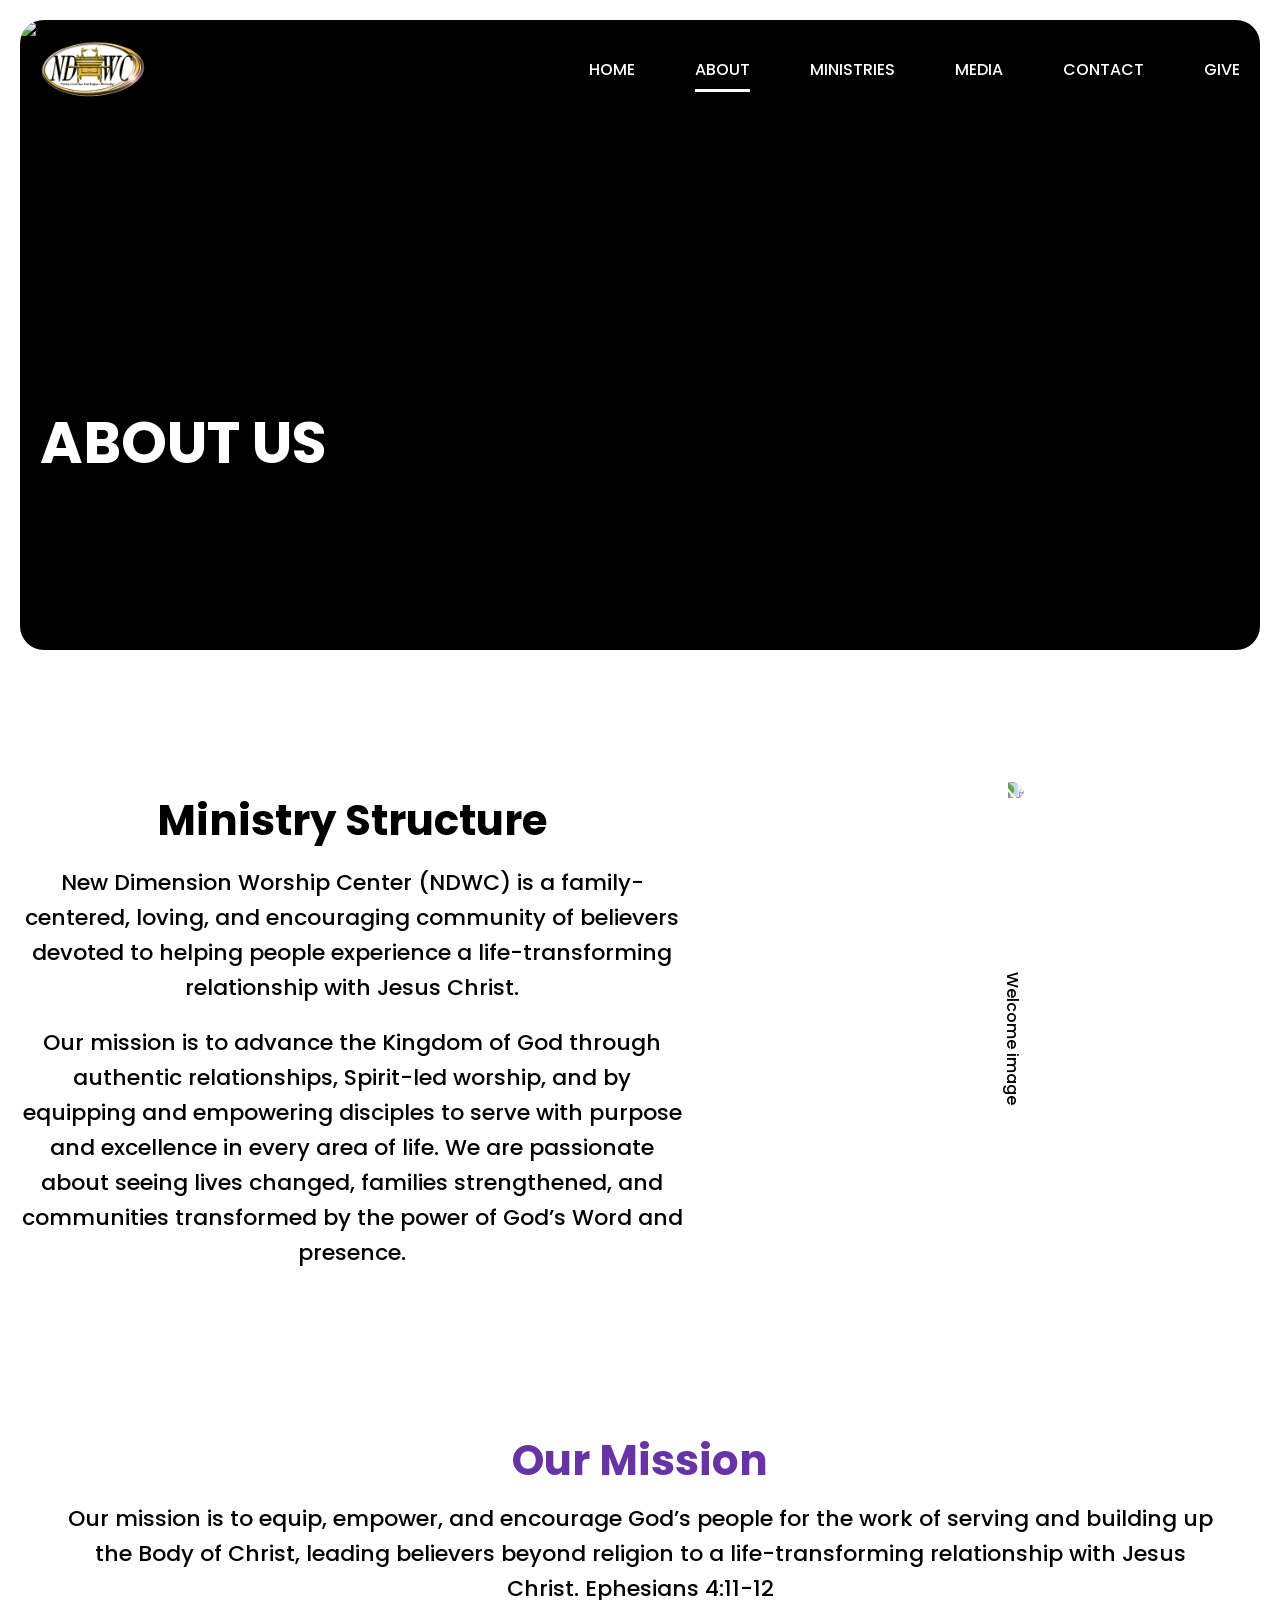
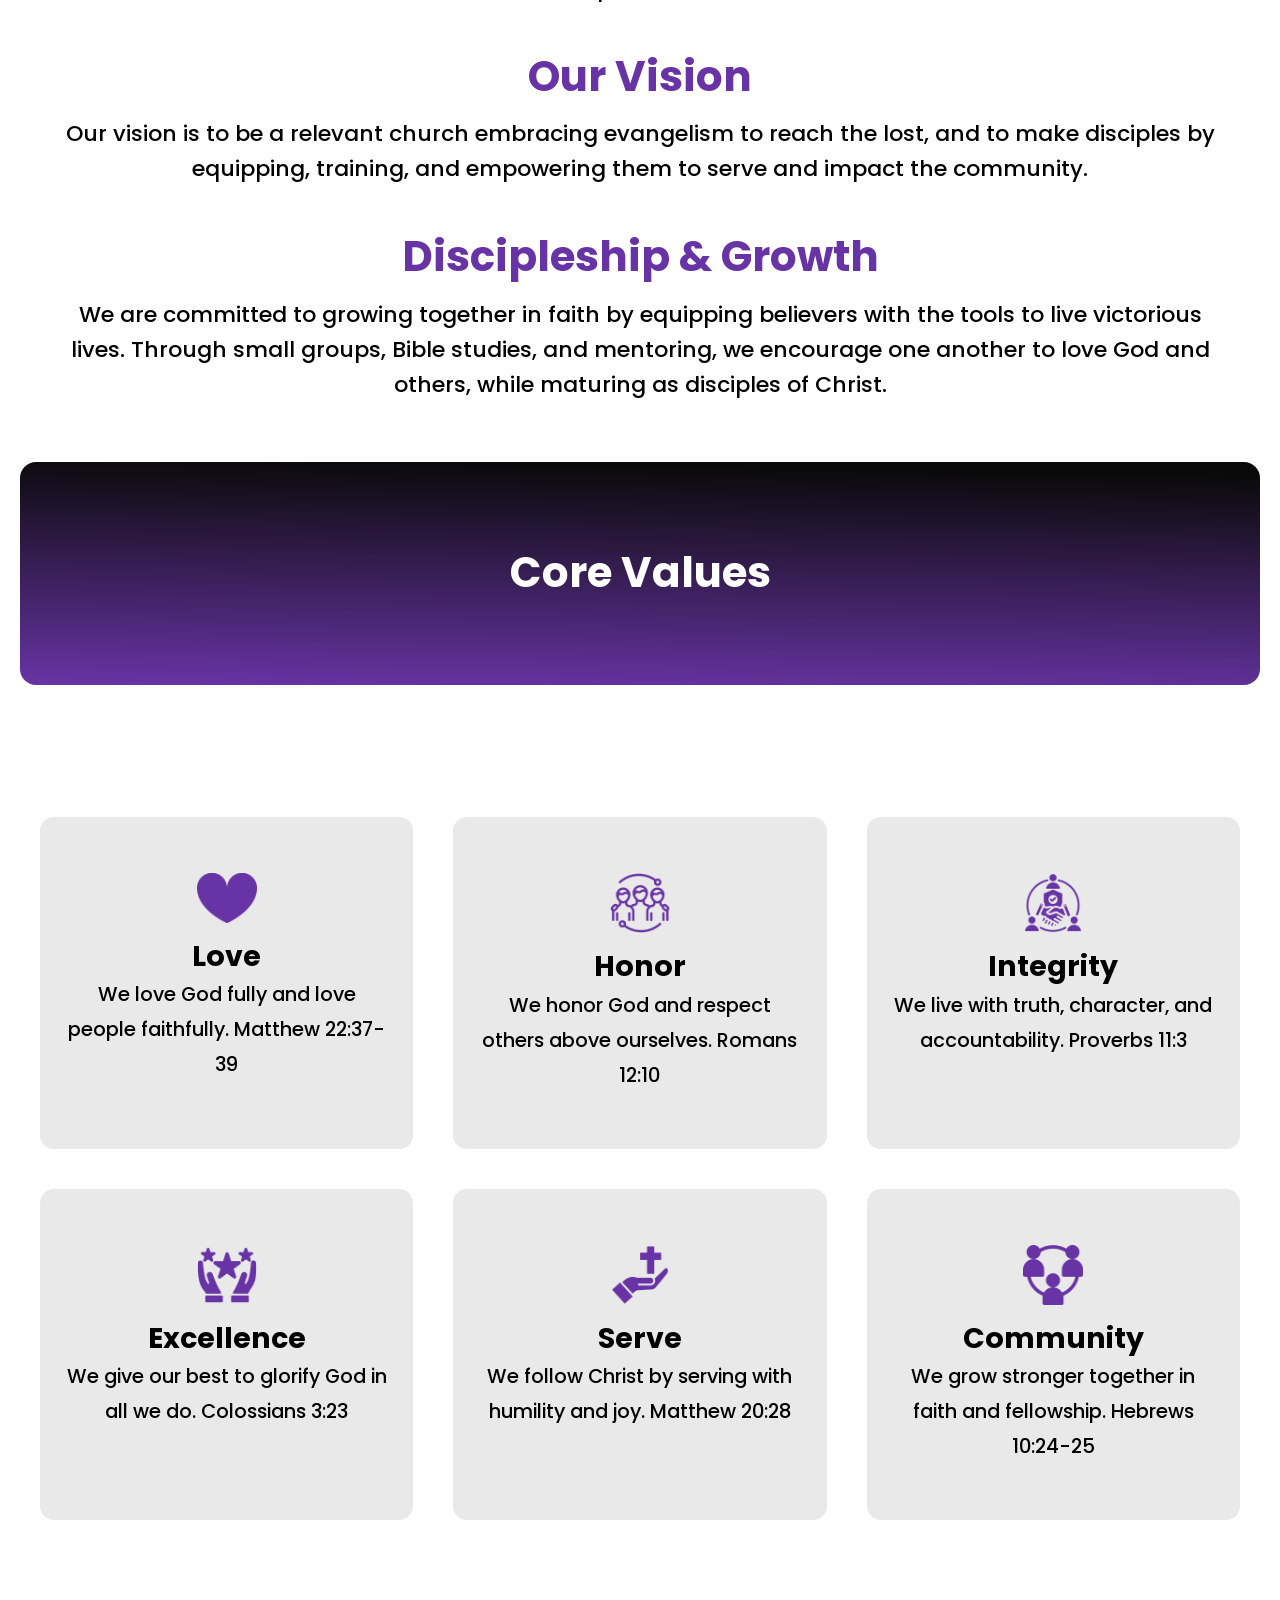
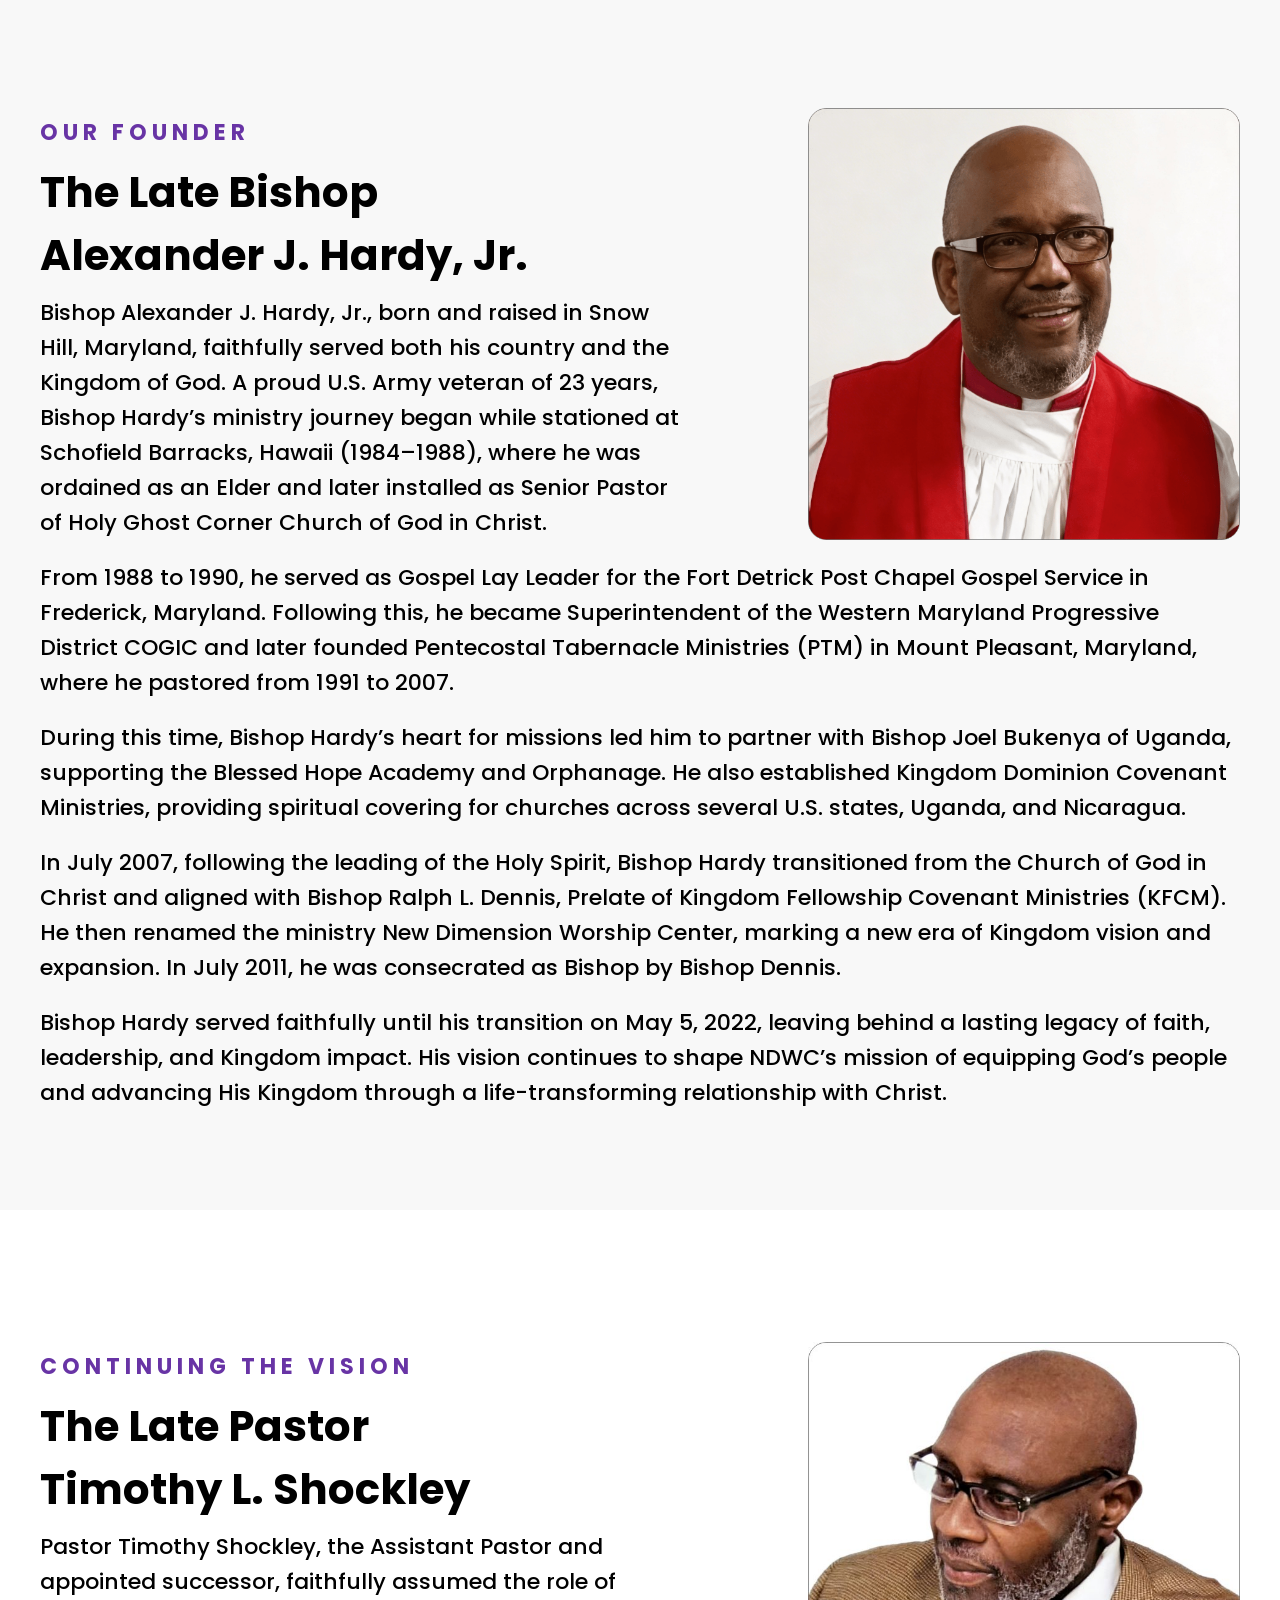
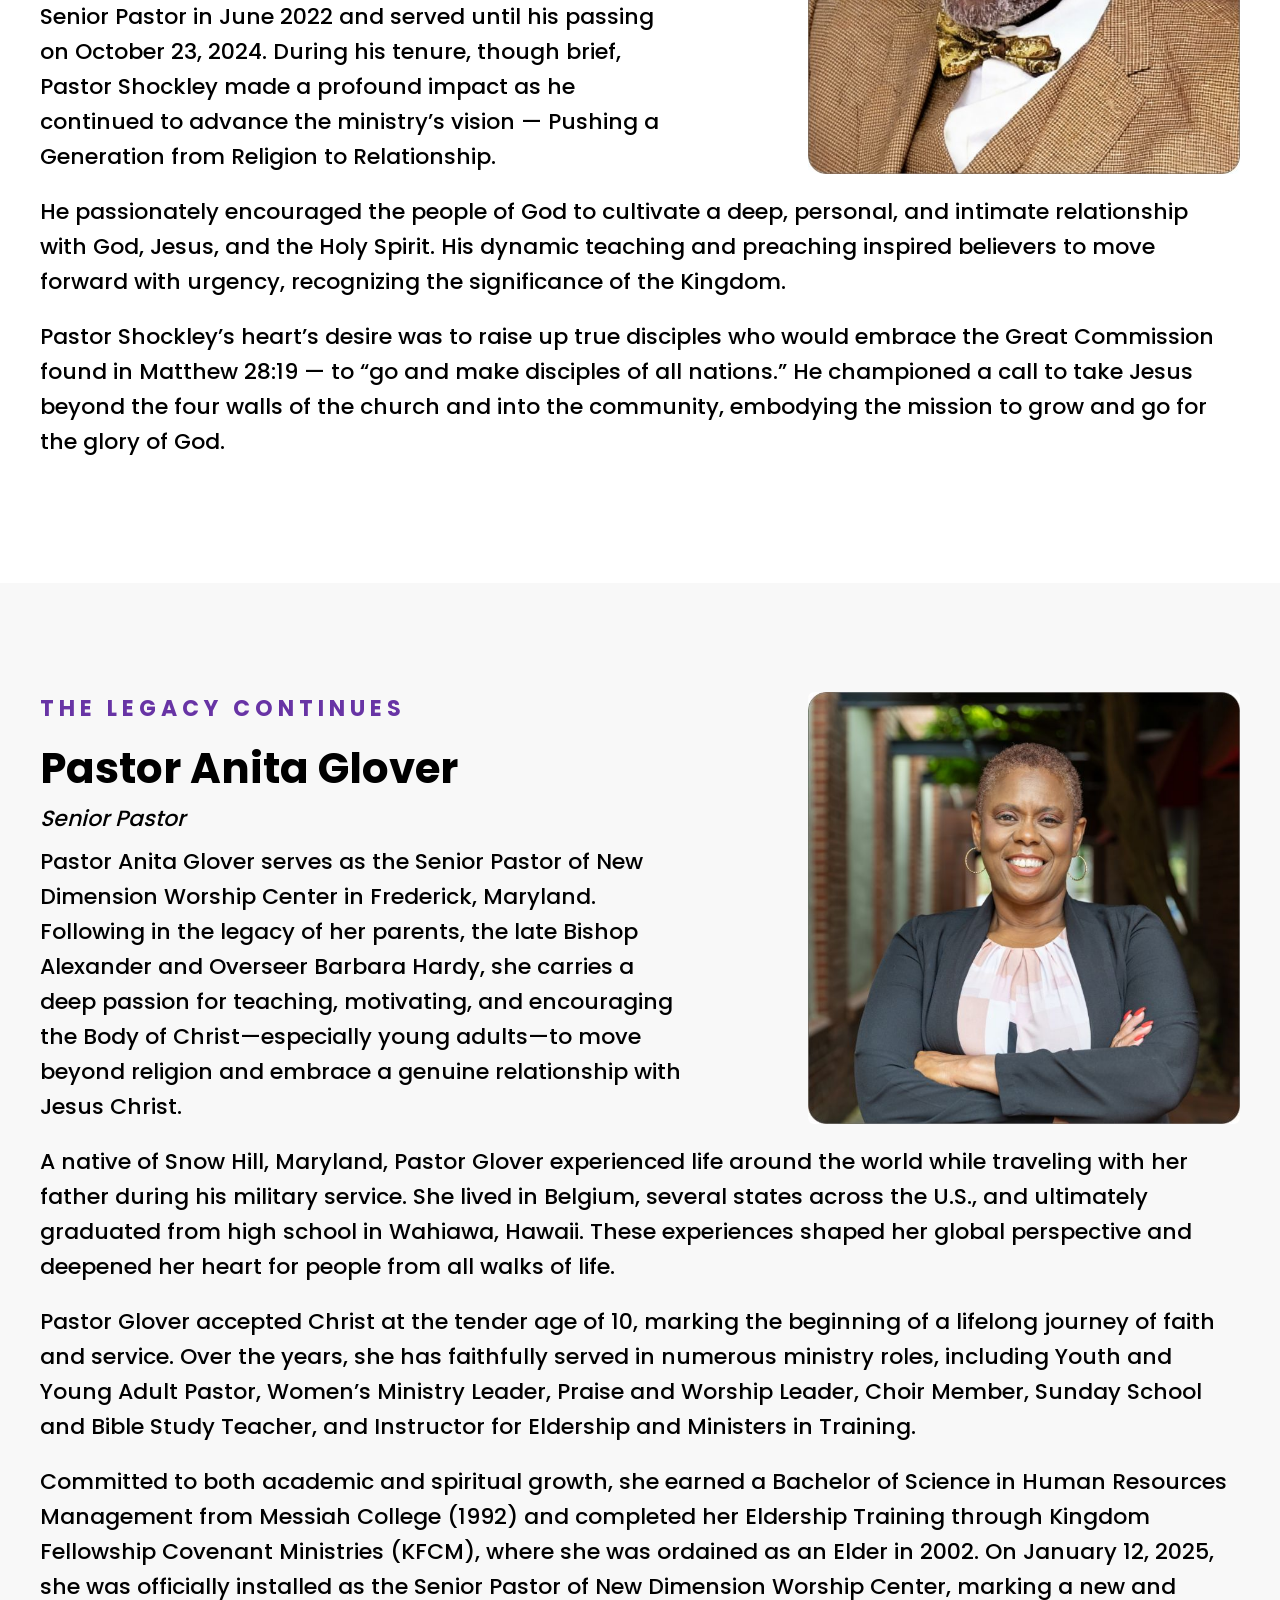
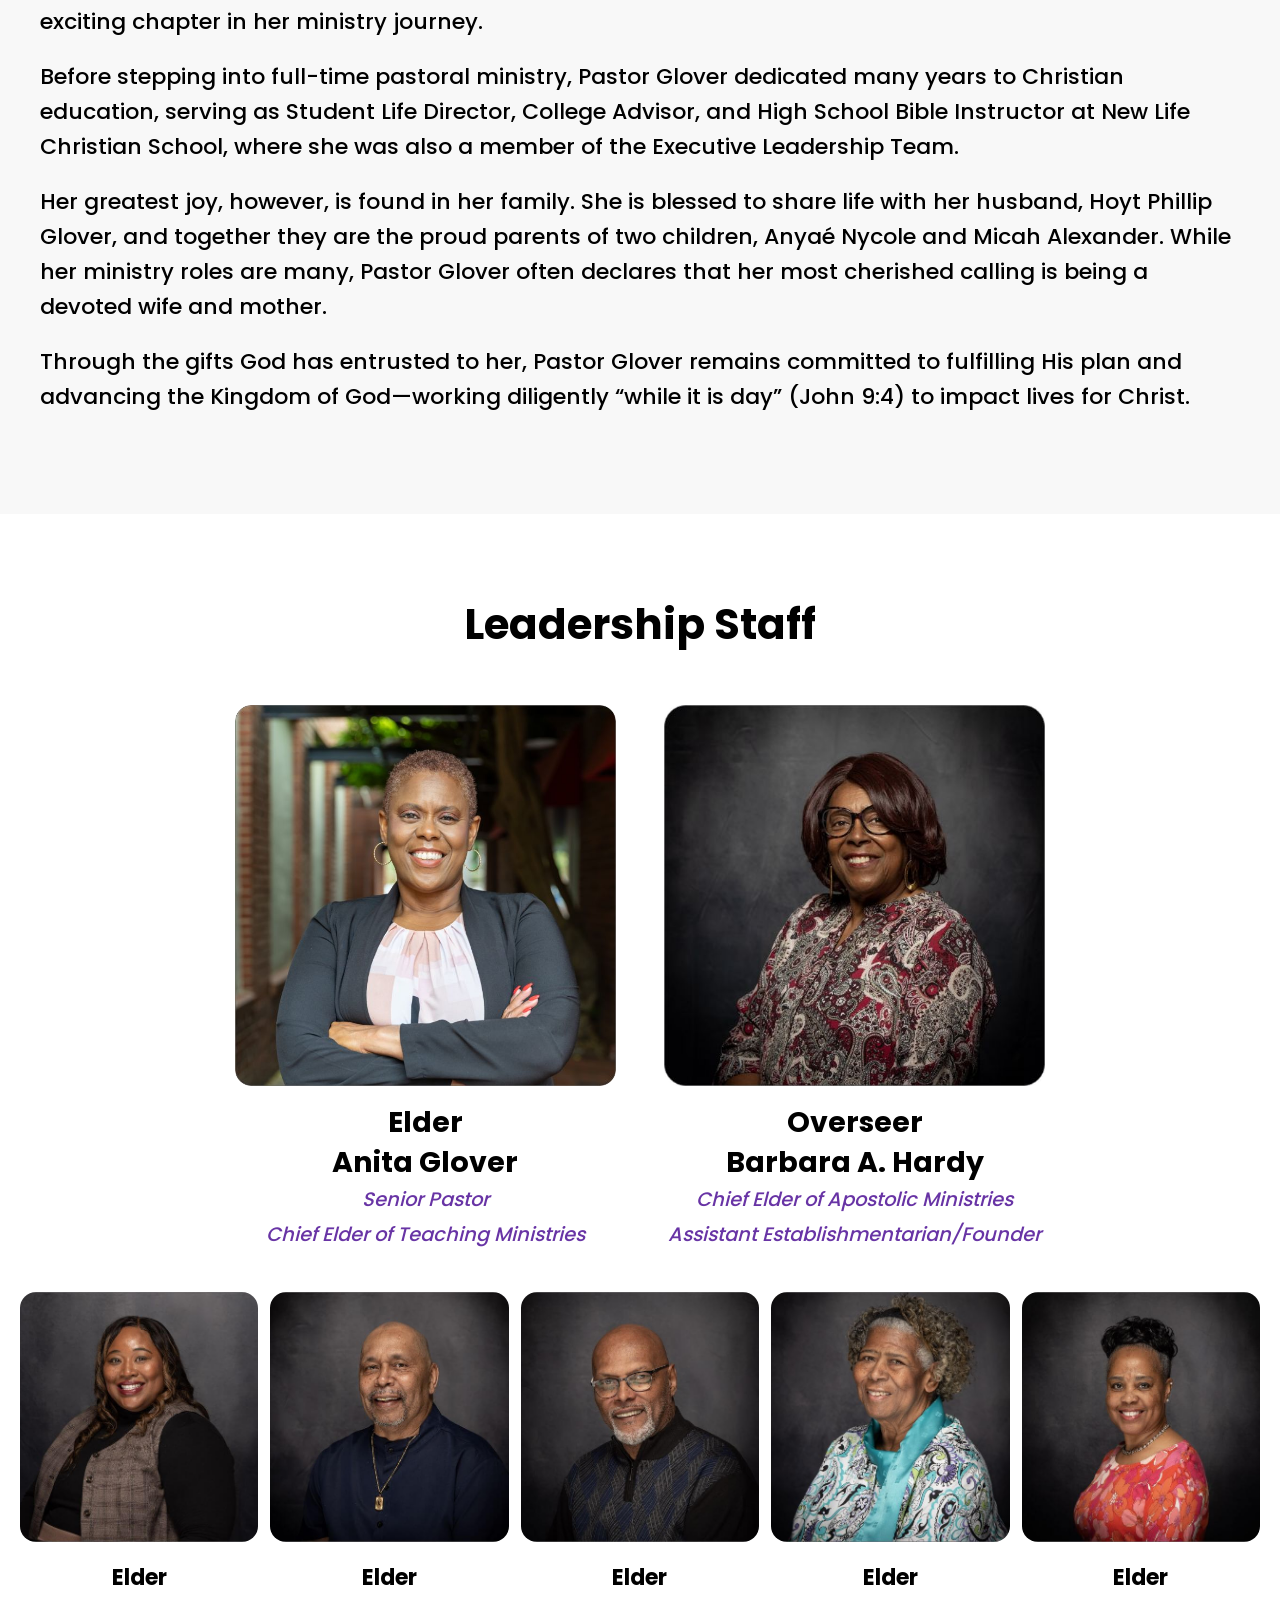
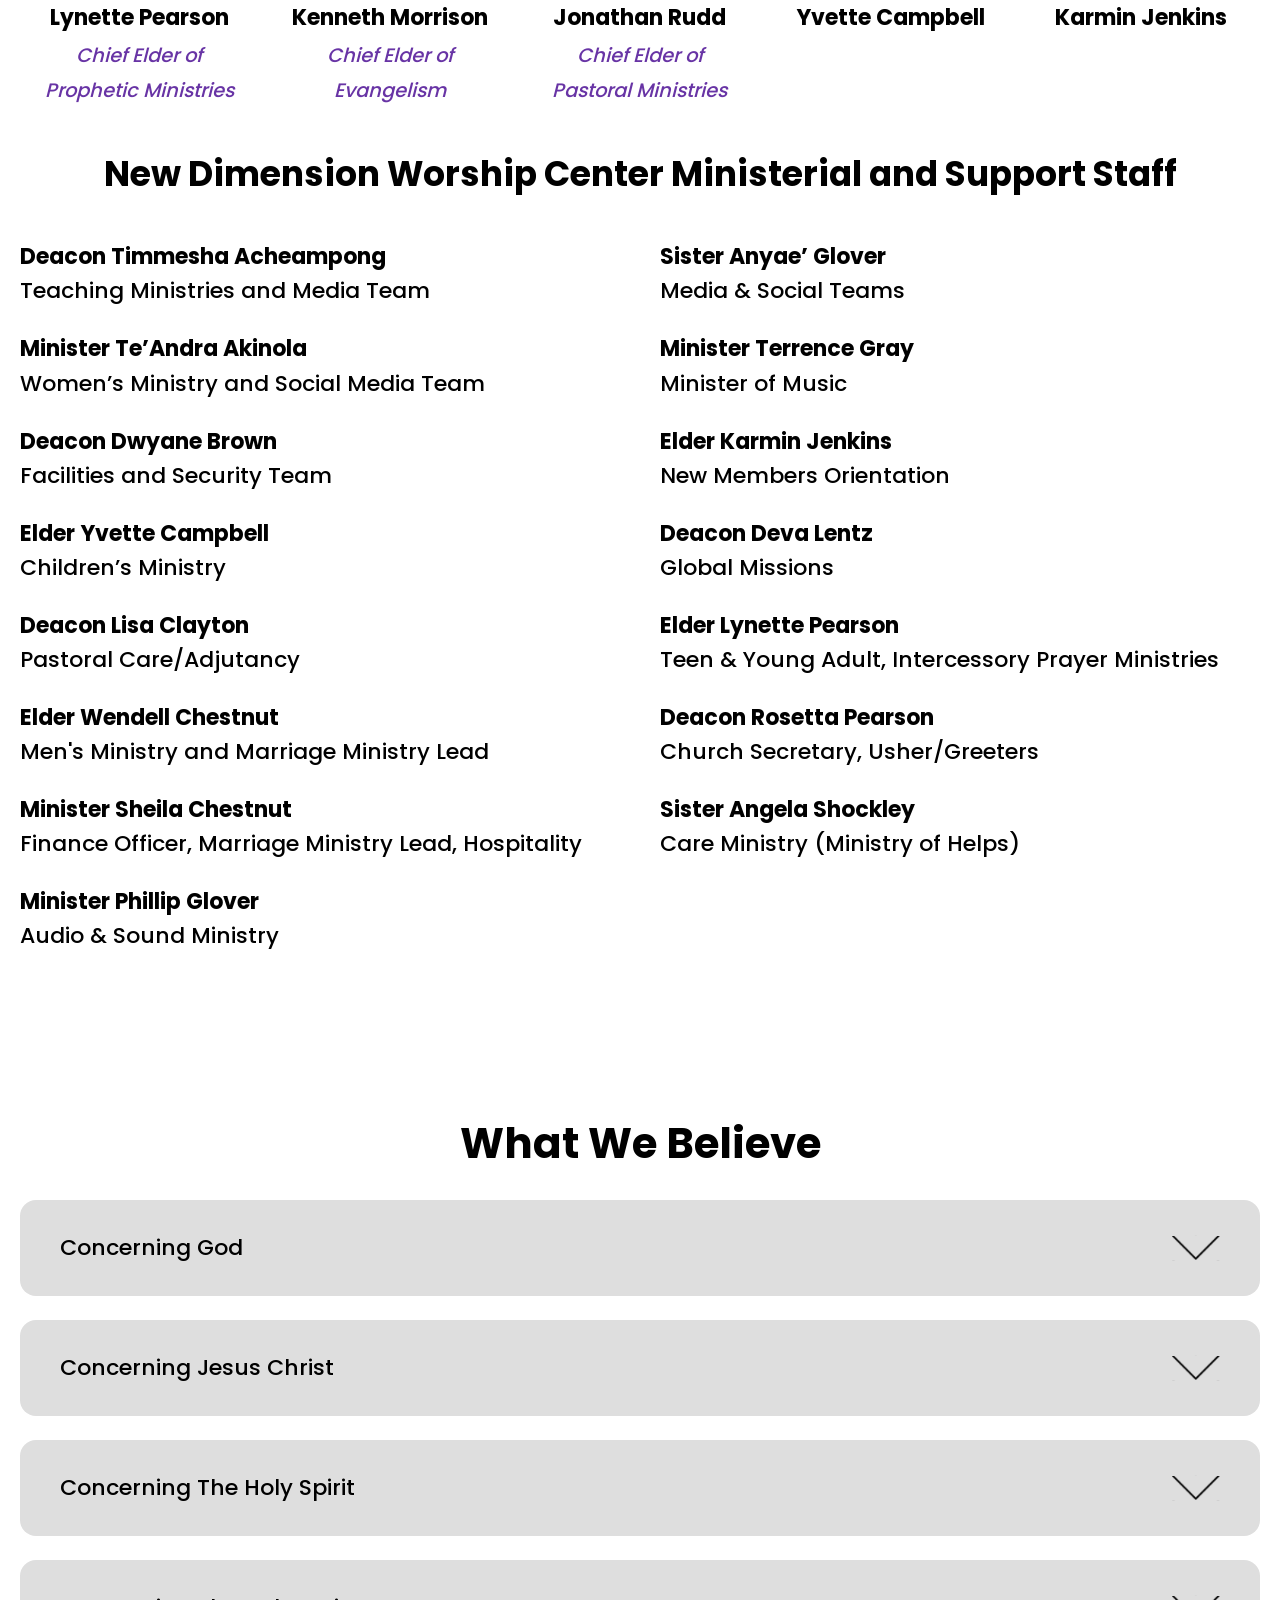
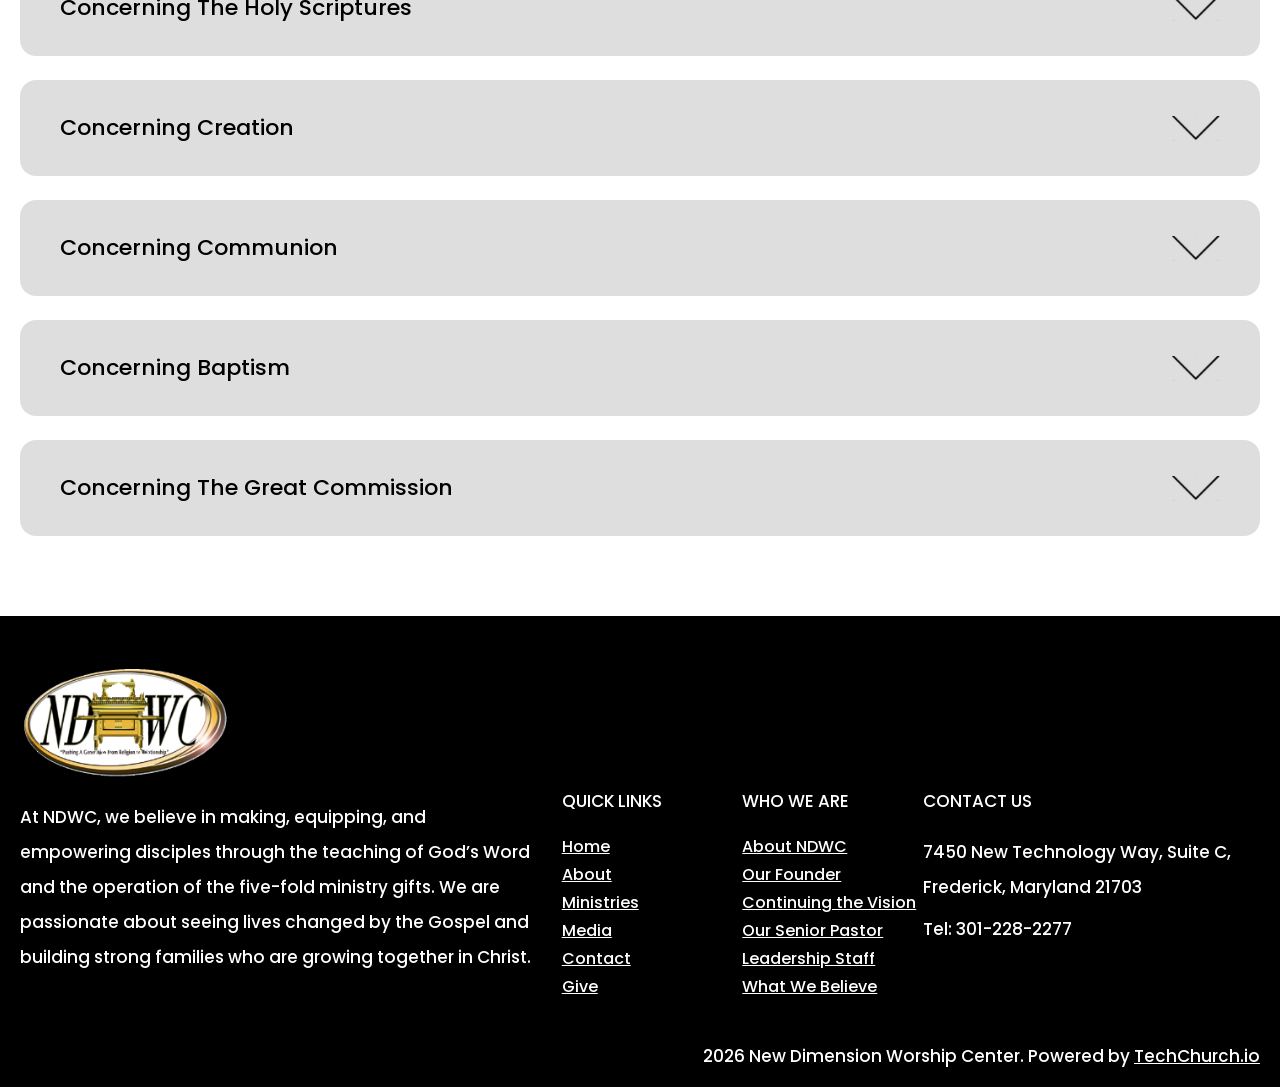
==== commit 6015a91a: "adjust upcomming event image opening issue" ====
--- a/about.html
+++ b/about.html
@@ -82,50 +82,64 @@
           </div>
         </div>
 
-        <!-- Mobile Menu -->
-        <div id="mobileMenu" class="lg:hidden hidden border-t border-white/10 bg-black/90 px-5 py-5">
-          <nav class="flex flex-col gap-4 text-sm font-bold uppercase text-white">
-            <a href="index.html" class="mobile-link">Home</a>
-            
-            <div>
-              <button class="mobile-dropdown-toggle flex items-center justify-between w-full text-left hover:opacity-80">About
+      </nav>
+
+      <!-- Mobile Menu -->
+      <div id="mobileMenu" class="lg:hidden hidden fixed inset-0 z-[9999] bg-black/90 px-5 py-5 overflow-y-auto">
+        <div class="flex justify-end mb-4">
+          <button onclick="toggleMenu()" id="closeMenuBtn" aria-label="Close menu" class="text-white hover:opacity-80">
+            <svg class="h-7 w-7" fill="none" stroke="currentColor" viewBox="0 0 24 24">
+              <path stroke-linecap="round" stroke-linejoin="round" stroke-width="2" d="M6 18L18 6M6 6l12 12" />
+            </svg>
+          </button>
+        </div>
+        <nav class="flex flex-col gap-4 text-sm font-bold uppercase text-white">
+          <a href="index.html" class="mobile-link">Home</a>
+          
+          <div class="mobile-dropdown-wrapper">
+            <div class="flex items-center justify-between">
+              <a href="about.html" class="mobile-link font-bold uppercase">About</a>
+              <button type="button" class="mobile-dropdown-toggle p-2 text-white hover:opacity-80" aria-label="Toggle About submenu">
                 <svg class="w-4 h-4 transition-transform" fill="none" stroke="currentColor" viewBox="0 0 24 24">
-                  <path stroke-linecap="round" stroke-linejoin="round" stroke-width="2" d="M19 14l-7 7m0 0l-7-7m7 7V3"/>
+                  <path stroke-linecap="round" stroke-linejoin="round" stroke-width="2" d="M9 5l7 7-7 7"/>
                 </svg>
               </button>
-              <div class="mobile-submenu overflow-hidden" style="max-height: 0px;">
-                <a href="#about-ndwc" class="mobile-link block pl-4 py-2">About NDWC</a>
-                <a href="#our-founder" class="mobile-link block pl-4 py-2">Our Founder</a>
-                <a href="#continuing-the-vision" class="mobile-link block pl-4 py-2">Continuing the Vision</a>
-                <a href="#our-senior-pastor" class="mobile-link block pl-4 py-2">Our Senior Pastor</a>
-                <a href="#ministerial-staff" class="mobile-link block pl-4 py-2">Leadership Staff</a>
-                <a href="#what-we-believe" class="mobile-link block pl-4 py-2">What We Believe</a>
-              </div>
-            </div>
-            
-            <div>
-              <button class="mobile-dropdown-toggle flex items-center justify-between w-full text-left hover:opacity-80">Ministries
+            </div>
+            <div class="mobile-submenu overflow-hidden" style="max-height: 0px;">
+              <a href="#about-ndwc" class="mobile-link block pl-4 py-2">About NDWC</a>
+              <a href="#our-founder" class="mobile-link block pl-4 py-2">Our Founder</a>
+              <a href="#continuing-the-vision" class="mobile-link block pl-4 py-2">Continuing the Vision</a>
+              <a href="#our-senior-pastor" class="mobile-link block pl-4 py-2">Our Senior Pastor</a>
+              <a href="#ministerial-staff" class="mobile-link block pl-4 py-2">Leadership Staff</a>
+              <a href="#what-we-believe" class="mobile-link block pl-4 py-2">What We Believe</a>
+            </div>
+          </div>
+          
+          <div class="mobile-dropdown-wrapper">
+            <div class="flex items-center justify-between">
+              <a href="ministries.html" class="mobile-link font-bold uppercase">Ministries</a>
+              <button type="button" class="mobile-dropdown-toggle p-2 text-white hover:opacity-80" aria-label="Toggle Ministries submenu">
                 <svg class="w-4 h-4 transition-transform" fill="none" stroke="currentColor" viewBox="0 0 24 24">
-                  <path stroke-linecap="round" stroke-linejoin="round" stroke-width="2" d="M19 14l-7 7m0 0l-7-7m7 7V3"/>
+                  <path stroke-linecap="round" stroke-linejoin="round" stroke-width="2" d="M9 5l7 7-7 7"/>
                 </svg>
               </button>
-              <div class="mobile-submenu overflow-hidden" style="max-height: 0px;">
-                <a href="ministries.html#ministry-structure" class="mobile-link block pl-4 py-2">Ministry Structure</a>
-                <a href="ministries.html#how-we-serve" class="mobile-link block pl-4 py-2">How We Serve</a>
-                <a href="ministries.html#marriage-ministry" class="mobile-link block pl-4 py-2">Marriage Ministry</a>
-                <a href="ministries.html#men-ministry" class="mobile-link block pl-4 py-2">Men's Ministry</a>
-                <a href="ministries.html#women-ministry" class="mobile-link block pl-4 py-2">Women's Ministry</a>
-                <a href="ministries.html#childeren-youth" class="mobile-link block pl-4 py-2">Children, Youth & Teens</a>
-                <a href="ministries.html#young-adult" class="mobile-link block pl-4 py-2">Young Adults</a>
-              </div>
-            </div>
-            
-            <a href="media.html" class="mobile-link">Media</a>
-            <a href="contact.html" class="mobile-link">Contact</a>
-            <a href="give.html" class="mobile-link">Give</a>
-          </nav>
-        </div>
-      </nav>
+            </div>
+            <div class="mobile-submenu overflow-hidden" style="max-height: 0px;">
+              <a href="ministries.html#ministry-structure" class="mobile-link block pl-4 py-2">Ministry Structure</a>
+              <a href="ministries.html#how-we-serve" class="mobile-link block pl-4 py-2">How We Serve</a>
+              <a href="ministries.html#marriage-ministry" class="mobile-link block pl-4 py-2">Marriage Ministry</a>
+              <a href="ministries.html#men-ministry" class="mobile-link block pl-4 py-2">Men's Ministry</a>
+              <a href="ministries.html#women-ministry" class="mobile-link block pl-4 py-2">Women's Ministry</a>
+              <a href="ministries.html#childeren-youth" class="mobile-link block pl-4 py-2">Children, Youth & Teens</a>
+              <a href="ministries.html#young-adult" class="mobile-link block pl-4 py-2">Young Adults</a>
+            </div>
+          </div>
+          
+          <a href="media.html" class="mobile-link">Media</a>
+          <a href="contact.html" class="mobile-link">Contact</a>
+          <a href="give.html" class="mobile-link">Give</a>
+        </nav>
+      </div>
 
       <div class="relative z-10 mx-auto max-w-[1320px] px-5 pb-10 mt-30 md:mt-70">
         <div >
@@ -504,14 +518,19 @@
             <p >Pastoral Care/Adjutancy </p>
           </article>
 
+           <article>
+            <h4 class="font-bold">Elder Lynette Pearson</h4>
+            <p >Teen & Young Adult, Intercessory Prayer Ministries</p>
+          </article>
+
           <article>
             <h4 class="font-bold">Elder Wendell Chestnut</h4>
             <p >Men's Ministry and Marriage Ministry Lead</p>
           </article>
 
           <article>
-            <h4 class="font-bold">Elder Lynette Pearson</h4>
-            <p >Teen & Young Adult, Intercessory Prayer Ministries</p>
+            <h4 class="font-bold">Deacon Rosetta Pearson</h4>
+            <p >Church Secretary, Usher/Greeters</p>
           </article>
 
           <article>
@@ -520,11 +539,6 @@
           </article>
 
           <article>
-            <h4 class="font-bold">Deacon Rosetta Pearson</h4>
-            <p >Church Secretary, Usher/Greeters</p>
-          </article>
-
-          <article>
             <h4 class="font-bold">Sister Angela Shockley</h4>
             <p >Care Ministry (Ministry of Helps)</p>
           </article>
@@ -532,11 +546,6 @@
           <article>
             <h4 class="font-bold">Minister Phillip Glover</h4>
             <p >Audio & Sound Ministry</p>
-          </article>
-
-          <article>
-            <h4 class="font-bold">Deacon Larry Pearson</h4>
-           
           </article>
 
         </div>
--- a/src/output.css
+++ b/src/output.css
@@ -8,13 +8,11 @@
     --font-mono: ui-monospace, SFMono-Regular, Menlo, Monaco, Consolas, "Liberation Mono",
       "Courier New", monospace;
     --color-gray-200: oklch(92.8% 0.006 264.531);
-    --color-gray-700: oklch(37.3% 0.034 259.733);
     --color-black: #000;
     --color-white: #fff;
     --spacing: 0.25rem;
     --container-2xl: 42rem;
     --container-3xl: 48rem;
-    --container-4xl: 56rem;
     --text-sm: 0.875rem;
     --text-sm--line-height: calc(1.25 / 0.875);
     --text-xl: 1.25rem;
@@ -228,6 +226,12 @@
   .z-50 {
     z-index: 50;
   }
+  .z-90 {
+    z-index: 90;
+  }
+  .z-\[9999\] {
+    z-index: 9999;
+  }
   .float-end {
     float: inline-end;
   }
@@ -273,6 +277,9 @@
   .mb-2 {
     margin-bottom: calc(var(--spacing) * 2);
   }
+  .mb-4 {
+    margin-bottom: calc(var(--spacing) * 4);
+  }
   .mb-10 {
     margin-bottom: calc(var(--spacing) * 10);
   }
@@ -330,9 +337,6 @@
   .min-h-\[40vh\] {
     min-height: 40vh;
   }
-  .min-h-\[100vh\] {
-    min-height: 100vh;
-  }
   .min-h-\[250px\] {
     min-height: 250px;
   }
@@ -345,9 +349,6 @@
   .w-4 {
     width: calc(var(--spacing) * 4);
   }
-  .w-4xl {
-    width: var(--container-4xl);
-  }
   .w-7 {
     width: calc(var(--spacing) * 7);
   }
@@ -390,9 +391,6 @@
   .max-w-\[1200px\] {
     max-width: 1200px;
   }
-  .max-w-\[1250px\] {
-    max-width: 1250px;
-  }
   .max-w-\[1280px\] {
     max-width: 1280px;
   }
@@ -408,14 +406,8 @@
   .max-w-full {
     max-width: 100%;
   }
-  .flex-grow {
-    flex-grow: 1;
-  }
   .grow {
     flex-grow: 1;
-  }
-  .border-collapse {
-    border-collapse: collapse;
   }
   .scale-y-0 {
     --tw-scale-y: 0%;
@@ -437,9 +429,6 @@
   .cursor-pointer {
     cursor: pointer;
   }
-  .resize {
-    resize: both;
-  }
   .list-none {
     list-style-type: none;
   }
@@ -466,6 +455,9 @@
   }
   .justify-center {
     justify-content: center;
+  }
+  .justify-end {
+    justify-content: flex-end;
   }
   .gap-2 {
     gap: calc(var(--spacing) * 2);
@@ -531,6 +523,9 @@
   .overflow-hidden {
     overflow: hidden;
   }
+  .overflow-y-auto {
+    overflow-y: auto;
+  }
   .rounded-2xl {
     border-radius: var(--radius-2xl);
   }
@@ -553,9 +548,6 @@
   .border-t {
     border-top-style: var(--tw-border-style);
     border-top-width: 1px;
-  }
-  .border-white {
-    border-color: var(--color-white);
   }
   .border-white\/10 {
     border-color: color-mix(in srgb, #fff 10%, transparent);
@@ -608,6 +600,9 @@
   .object-center {
     object-position: center;
   }
+  .p-2 {
+    padding: calc(var(--spacing) * 2);
+  }
   .p-4 {
     padding: calc(var(--spacing) * 4);
   }
@@ -659,8 +654,8 @@
   .pt-10 {
     padding-top: calc(var(--spacing) * 10);
   }
-  .pt-\[33vh\] {
-    padding-top: 33vh;
+  .pt-\[15vh\] {
+    padding-top: 15vh;
   }
   .pr-1 {
     padding-right: calc(var(--spacing) * 1);
@@ -682,9 +677,6 @@
   }
   .text-center {
     text-align: center;
-  }
-  .text-left {
-    text-align: left;
   }
   .text-sm {
     font-size: var(--text-sm);
@@ -745,23 +737,12 @@
   .ring-1 {
     --tw-ring-shadow: var(--tw-ring-inset,) 0 0 0 calc(1px + var(--tw-ring-offset-width)) var(--tw-ring-color, currentcolor);
     box-shadow: var(--tw-inset-shadow), var(--tw-inset-ring-shadow), var(--tw-ring-offset-shadow), var(--tw-ring-shadow), var(--tw-shadow);
-  }
-  .ring-white {
-    --tw-ring-color: var(--color-white);
   }
   .ring-white\/10 {
     --tw-ring-color: color-mix(in srgb, #fff 10%, transparent);
     @supports (color: color-mix(in lab, red, red)) {
       --tw-ring-color: color-mix(in oklab, var(--color-white) 10%, transparent);
     }
-  }
-  .outline {
-    outline-style: var(--tw-outline-style);
-    outline-width: 1px;
-  }
-  .backdrop-filter {
-    -webkit-backdrop-filter: var(--tw-backdrop-blur,) var(--tw-backdrop-brightness,) var(--tw-backdrop-contrast,) var(--tw-backdrop-grayscale,) var(--tw-backdrop-hue-rotate,) var(--tw-backdrop-invert,) var(--tw-backdrop-opacity,) var(--tw-backdrop-saturate,) var(--tw-backdrop-sepia,);
-    backdrop-filter: var(--tw-backdrop-blur,) var(--tw-backdrop-brightness,) var(--tw-backdrop-contrast,) var(--tw-backdrop-grayscale,) var(--tw-backdrop-hue-rotate,) var(--tw-backdrop-invert,) var(--tw-backdrop-opacity,) var(--tw-backdrop-saturate,) var(--tw-backdrop-sepia,);
   }
   .transition {
     transition-property: color, background-color, border-color, outline-color, text-decoration-color, fill, stroke, --tw-gradient-from, --tw-gradient-via, --tw-gradient-to, opacity, box-shadow, transform, translate, scale, rotate, filter, -webkit-backdrop-filter, backdrop-filter, display, content-visibility, overlay, pointer-events;
@@ -872,6 +853,11 @@
   .md\:min-h-\[50vh\] {
     @media (width >= 48rem) {
       min-height: 50vh;
+    }
+  }
+  .md\:min-h-\[100vh\] {
+    @media (width >= 48rem) {
+      min-height: 100vh;
     }
   }
   .md\:w-10 {
@@ -1448,31 +1434,32 @@
   position: relative;
   max-width: 90vw;
   max-height: 90vh;
+  padding-top: 40px;
 }
 .lightbox-inner img {
   max-width: 100%;
-  min-height: 80vh;
+  max-height: 85vh;
   border-radius: 8px;
   object-fit: contain;
   display: block;
 }
 .lightbox-close {
   position: absolute;
-  top: -16px;
-  right: -16px;
-  width: 32px;
-  height: 32px;
+  top: 8px;
+  right: 8px;
+  width: 40px;
+  height: 40px;
   background: white;
   border-radius: 50%;
-  border: 1px solid #ccc;
+  border: 2px solid #ccc;
   display: flex;
   align-items: center;
   justify-content: center;
   cursor: pointer;
-  font-size: 18px;
+  font-size: 28px;
   line-height: 1;
   color: #333;
-  z-index: 1001;
+  z-index: 1002;
 }
 .lightbox-close:hover {
   background: #f0f0f0;
@@ -1598,47 +1585,6 @@
   syntax: "*";
   inherits: false;
   initial-value: 0 0 #0000;
-}
-@property --tw-outline-style {
-  syntax: "*";
-  inherits: false;
-  initial-value: solid;
-}
-@property --tw-backdrop-blur {
-  syntax: "*";
-  inherits: false;
-}
-@property --tw-backdrop-brightness {
-  syntax: "*";
-  inherits: false;
-}
-@property --tw-backdrop-contrast {
-  syntax: "*";
-  inherits: false;
-}
-@property --tw-backdrop-grayscale {
-  syntax: "*";
-  inherits: false;
-}
-@property --tw-backdrop-hue-rotate {
-  syntax: "*";
-  inherits: false;
-}
-@property --tw-backdrop-invert {
-  syntax: "*";
-  inherits: false;
-}
-@property --tw-backdrop-opacity {
-  syntax: "*";
-  inherits: false;
-}
-@property --tw-backdrop-saturate {
-  syntax: "*";
-  inherits: false;
-}
-@property --tw-backdrop-sepia {
-  syntax: "*";
-  inherits: false;
 }
 @layer properties {
   @supports ((-webkit-hyphens: none) and (not (margin-trim: inline))) or ((-moz-orient: inline) and (not (color:rgb(from red r g b)))) {
@@ -1670,16 +1616,6 @@
       --tw-ring-offset-width: 0px;
       --tw-ring-offset-color: #fff;
       --tw-ring-offset-shadow: 0 0 #0000;
-      --tw-outline-style: solid;
-      --tw-backdrop-blur: initial;
-      --tw-backdrop-brightness: initial;
-      --tw-backdrop-contrast: initial;
-      --tw-backdrop-grayscale: initial;
-      --tw-backdrop-hue-rotate: initial;
-      --tw-backdrop-invert: initial;
-      --tw-backdrop-opacity: initial;
-      --tw-backdrop-saturate: initial;
-      --tw-backdrop-sepia: initial;
-    }
-  }
-}
+    }
+  }
+}
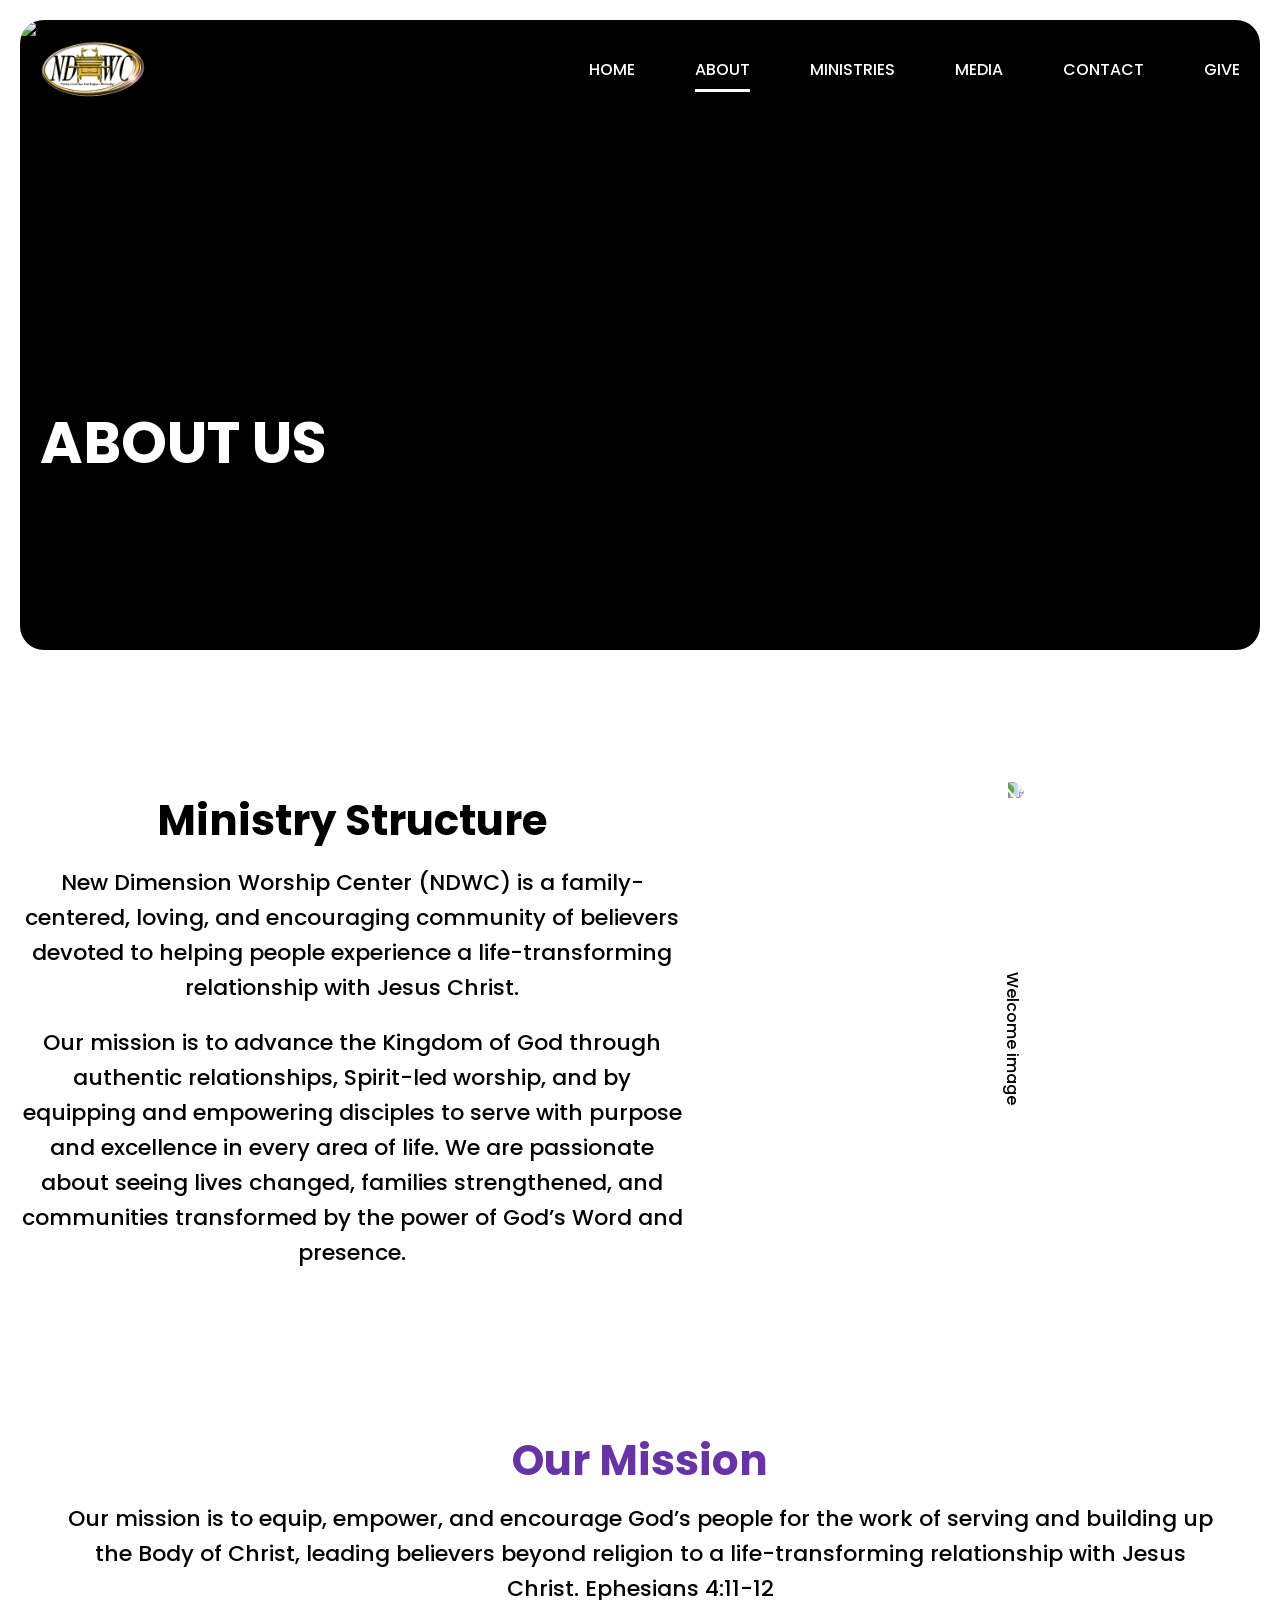
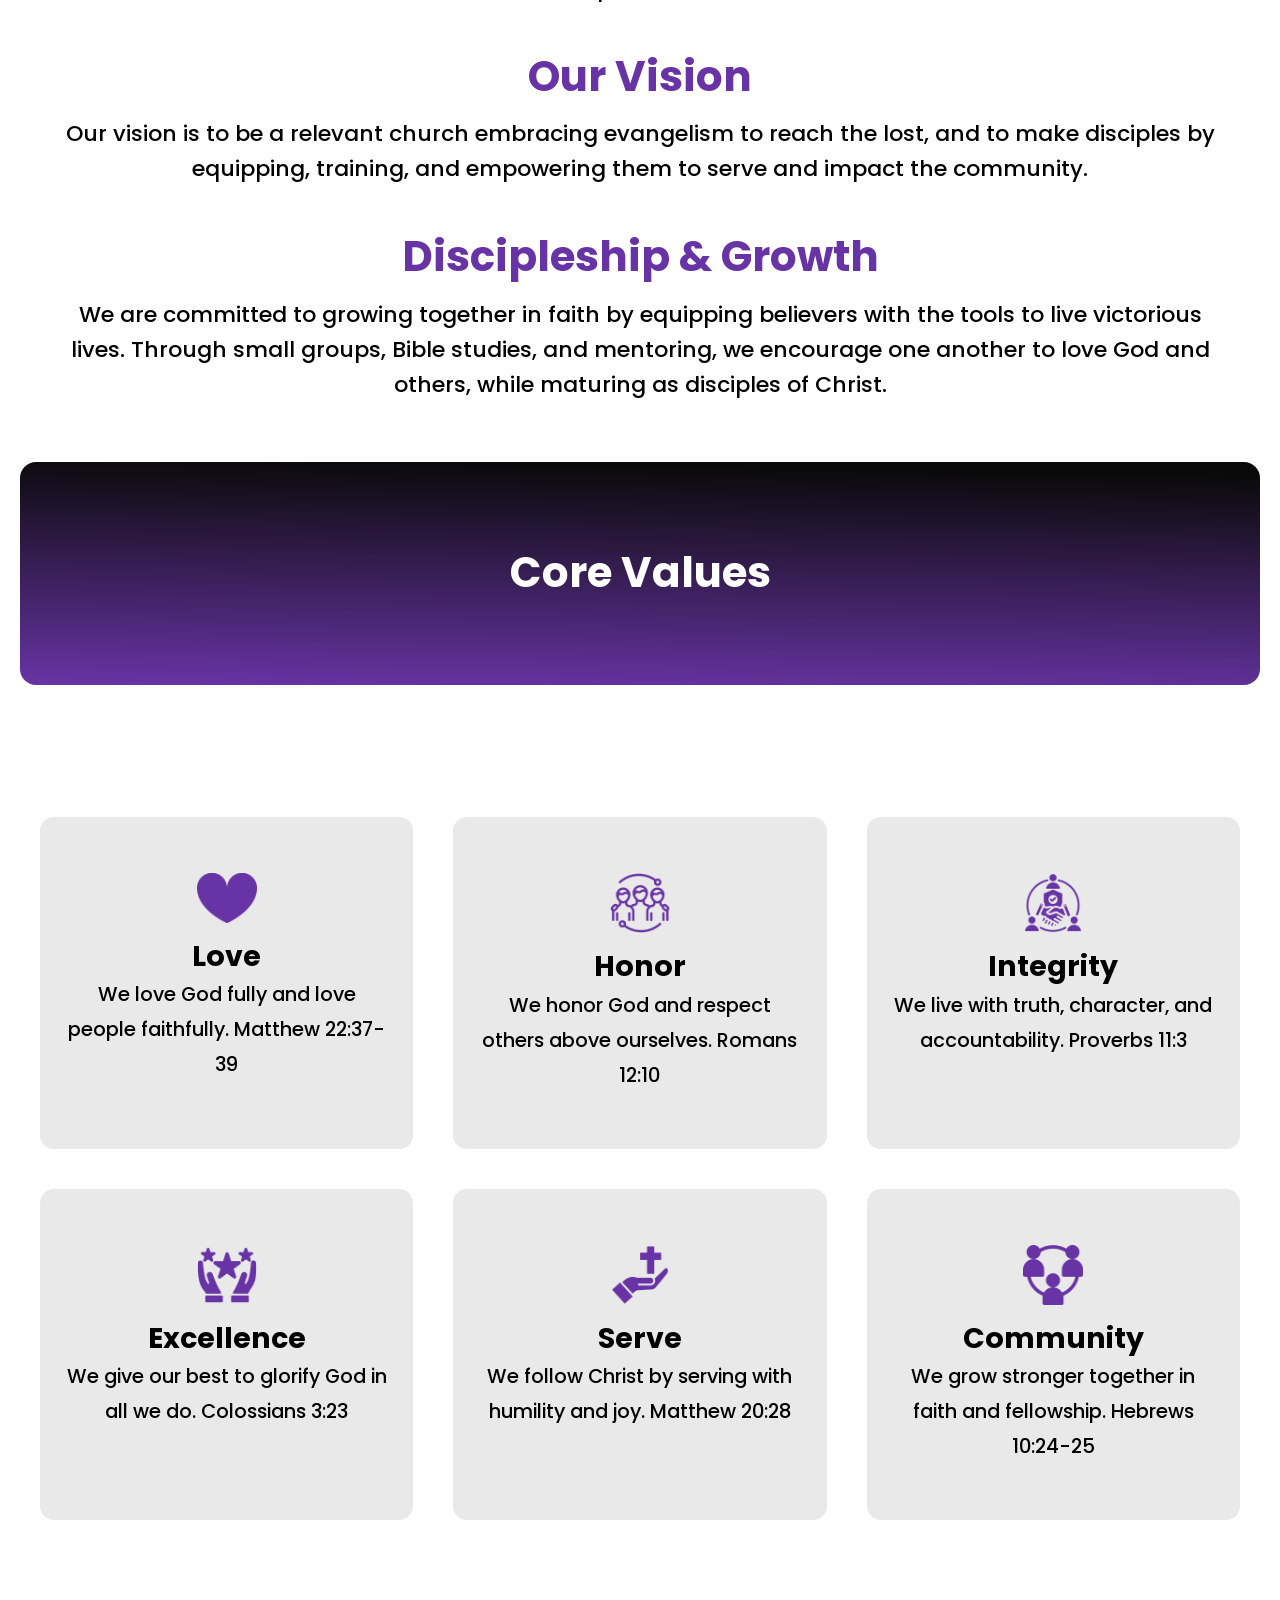
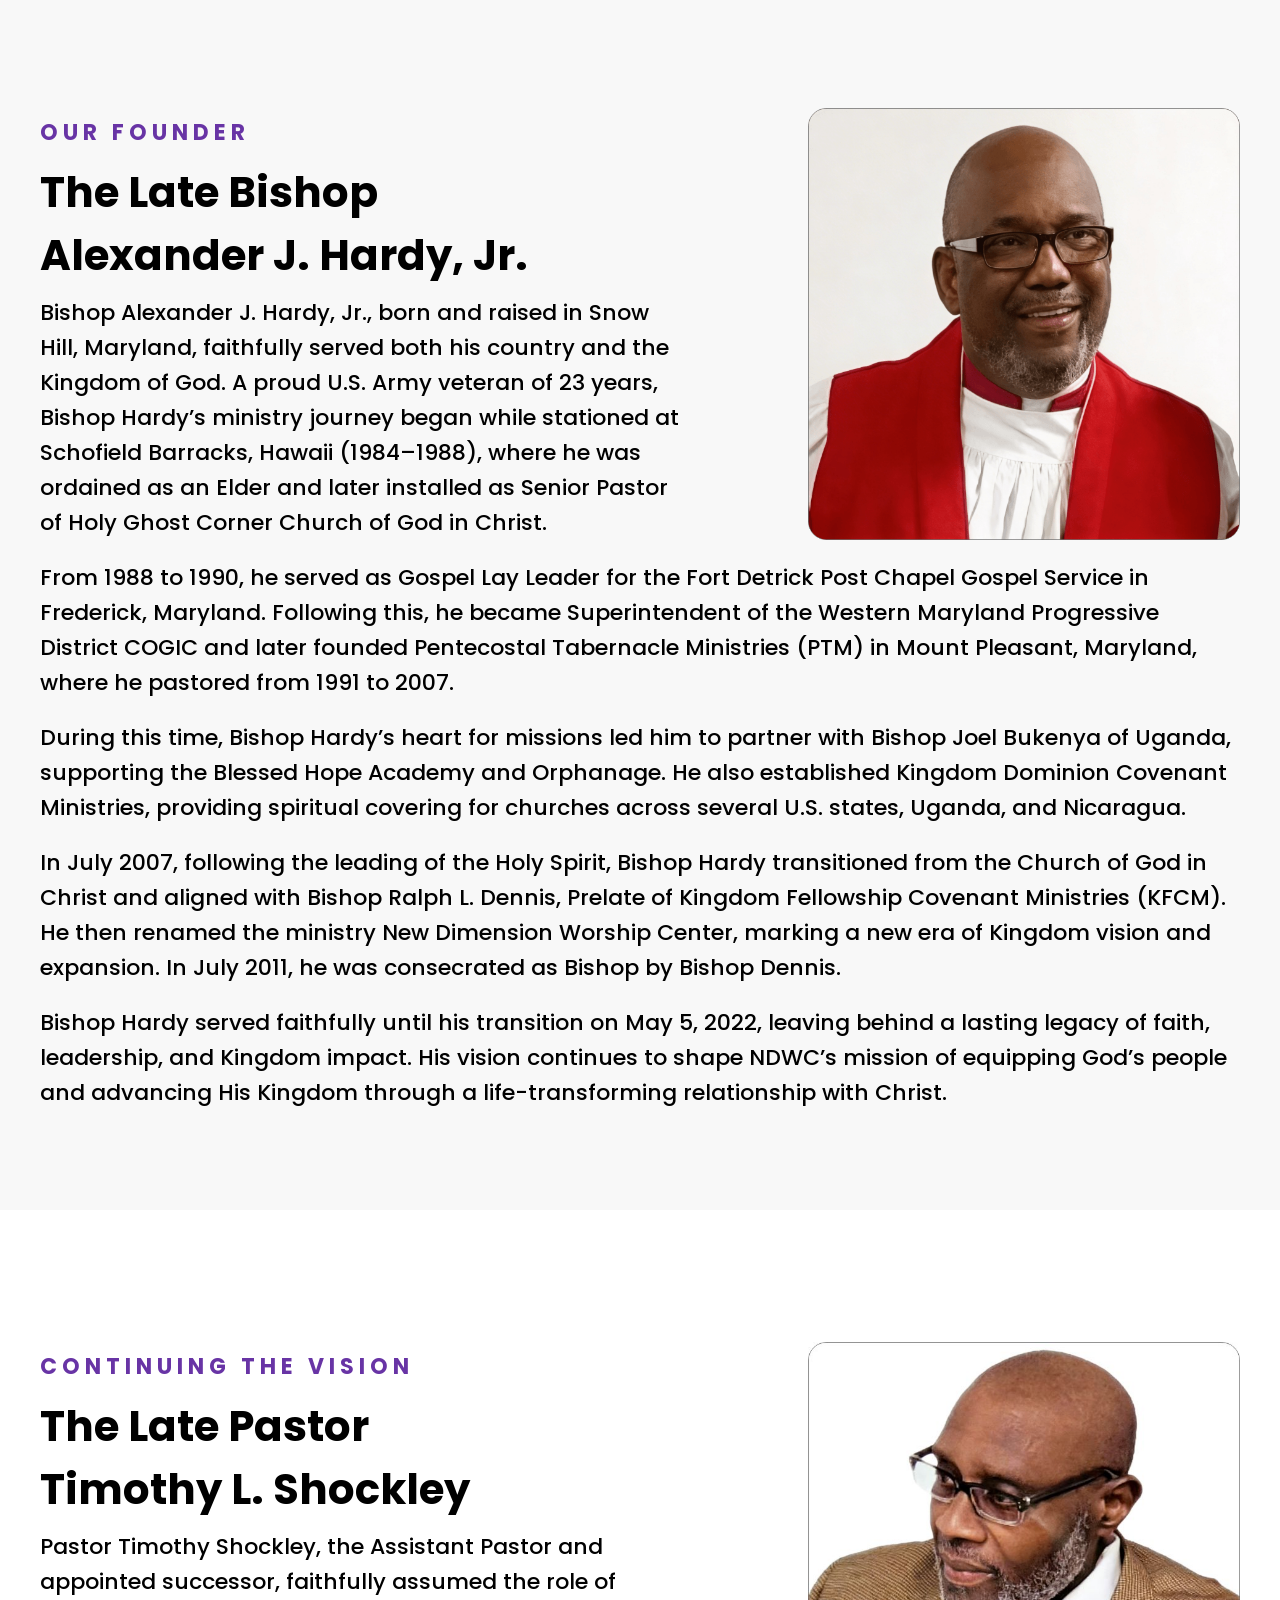
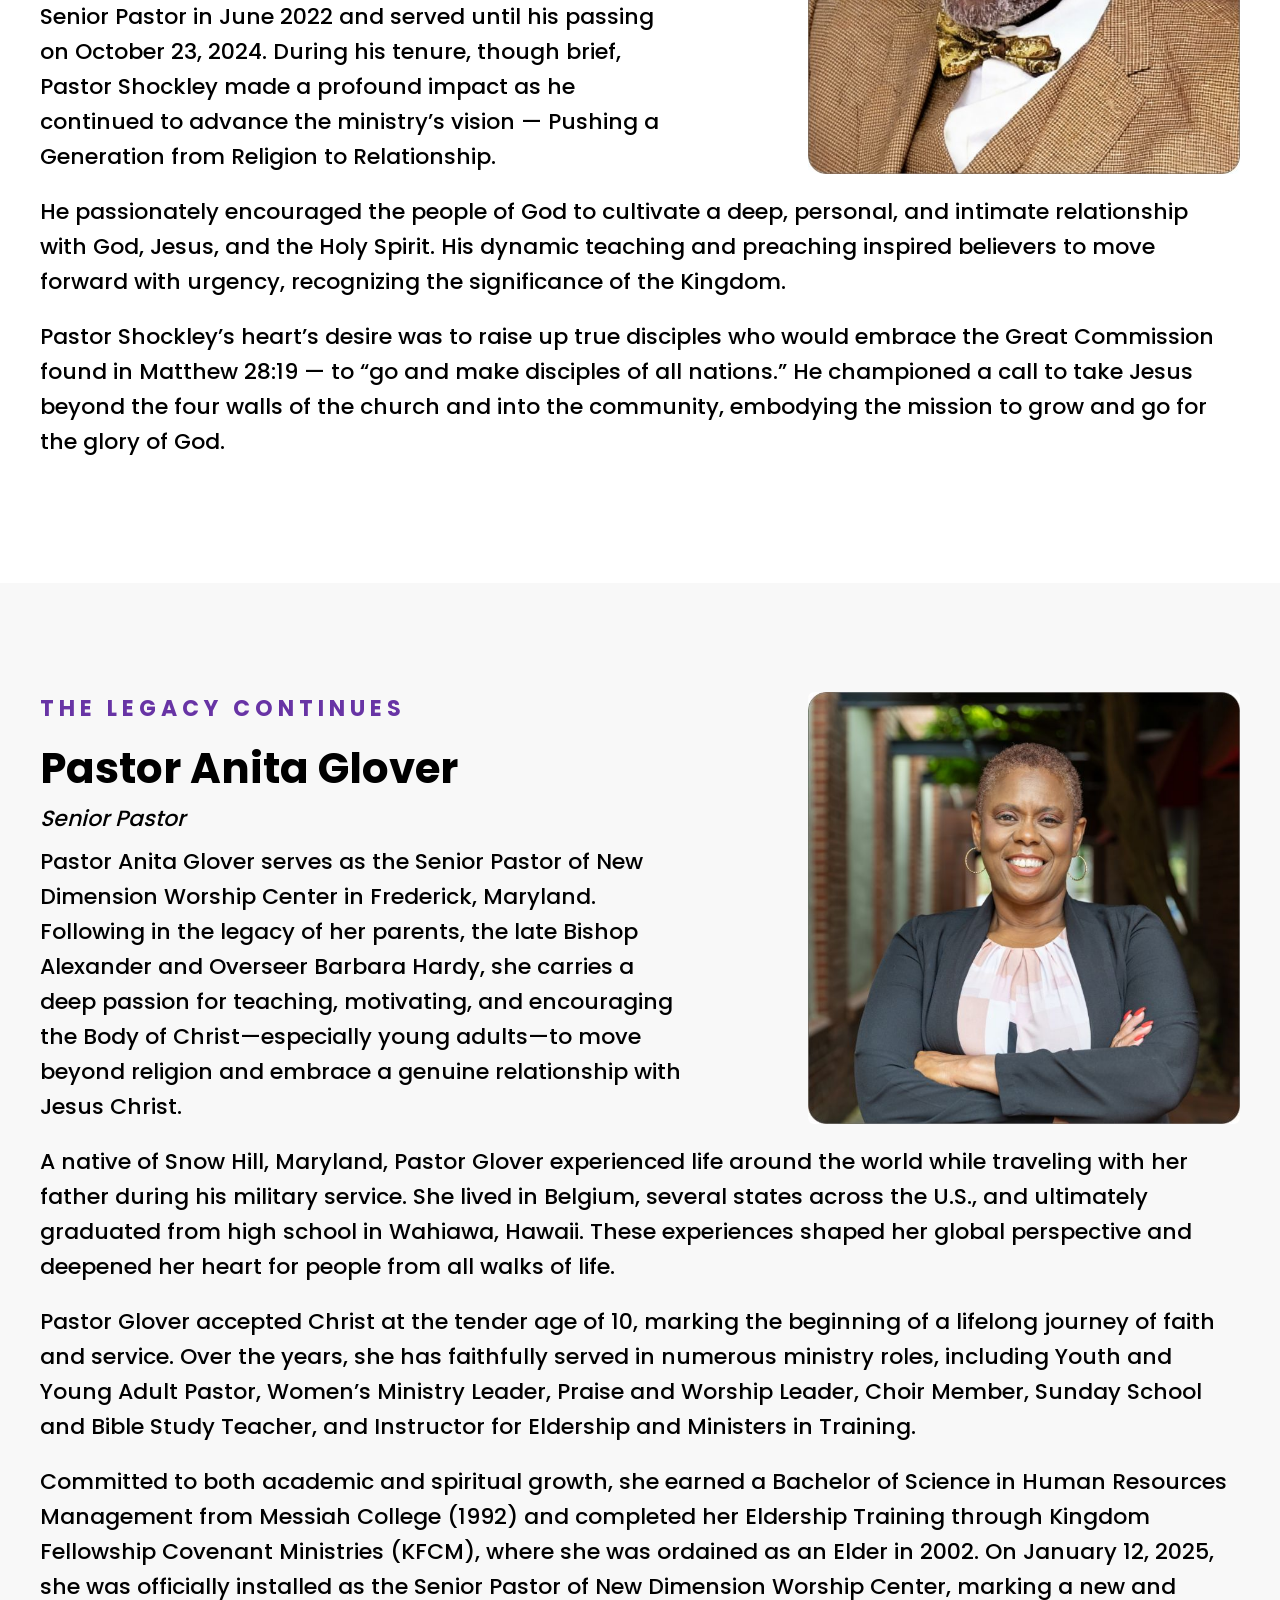
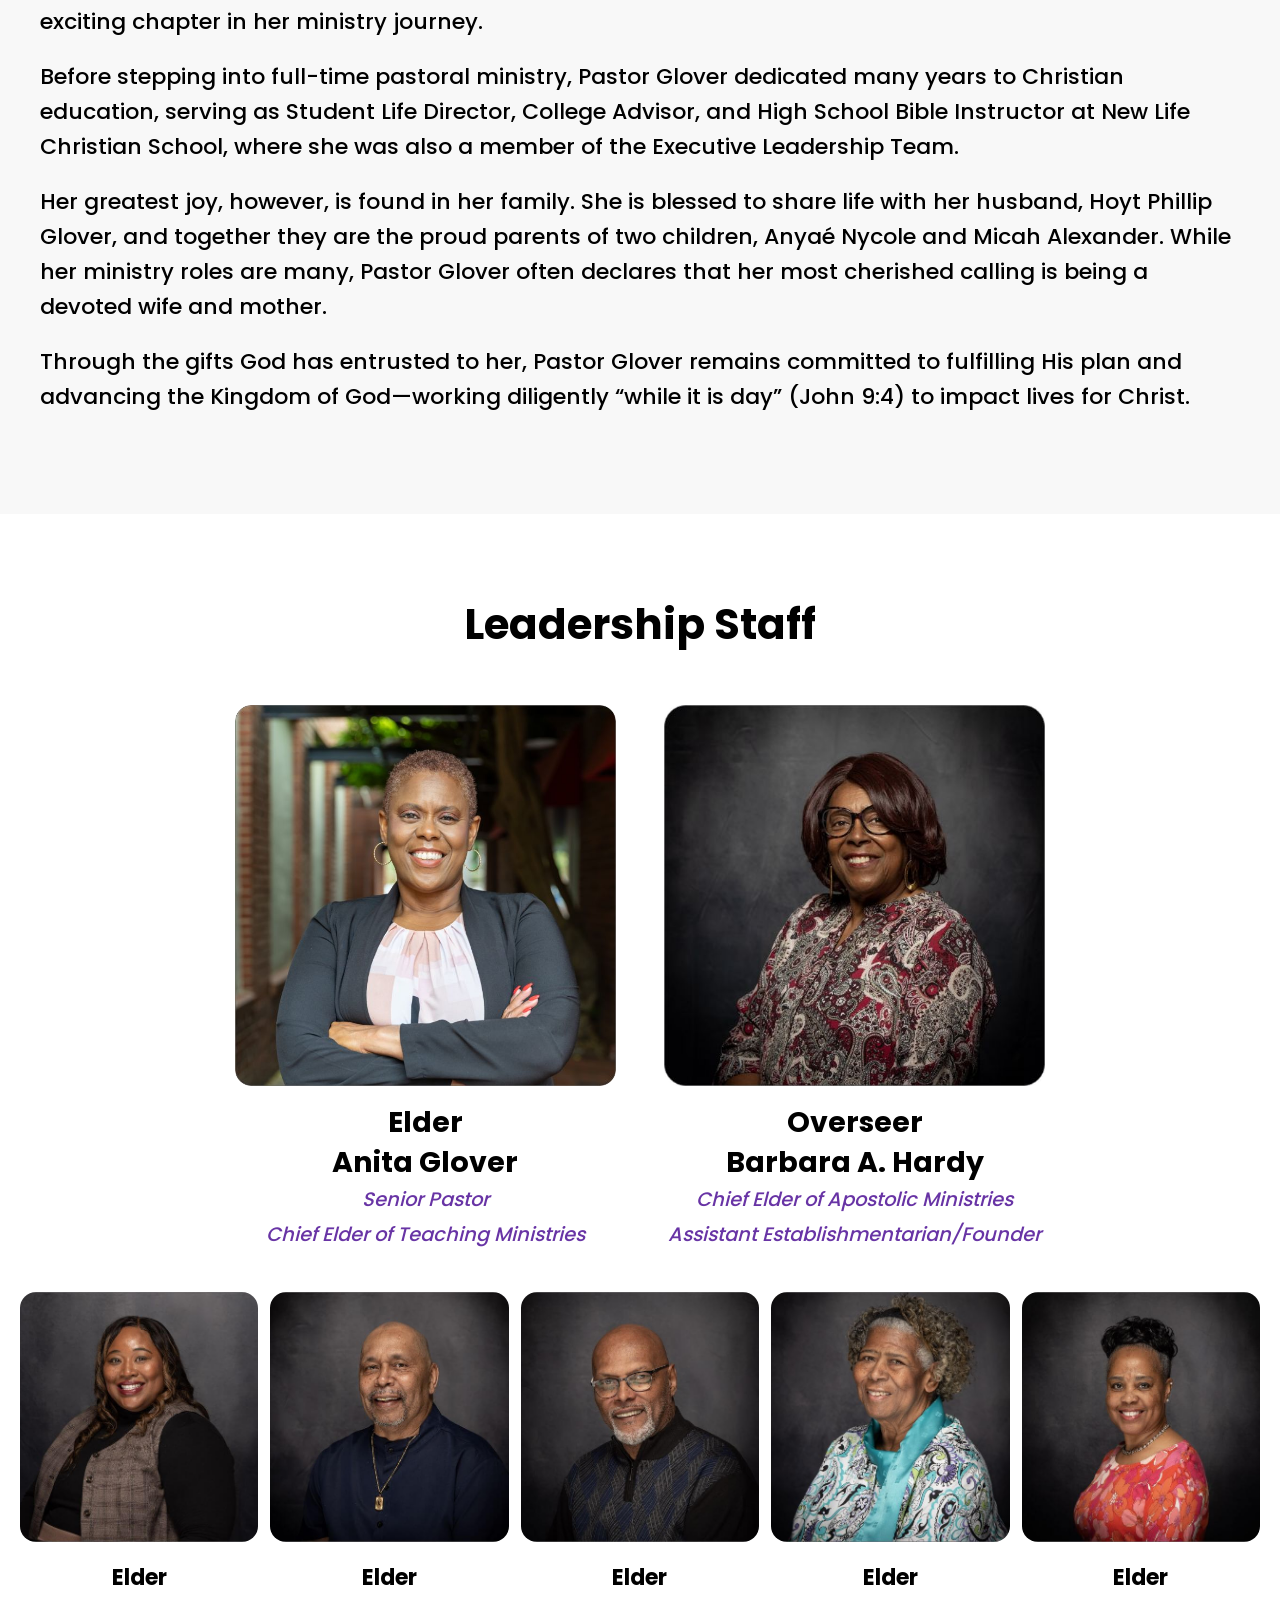
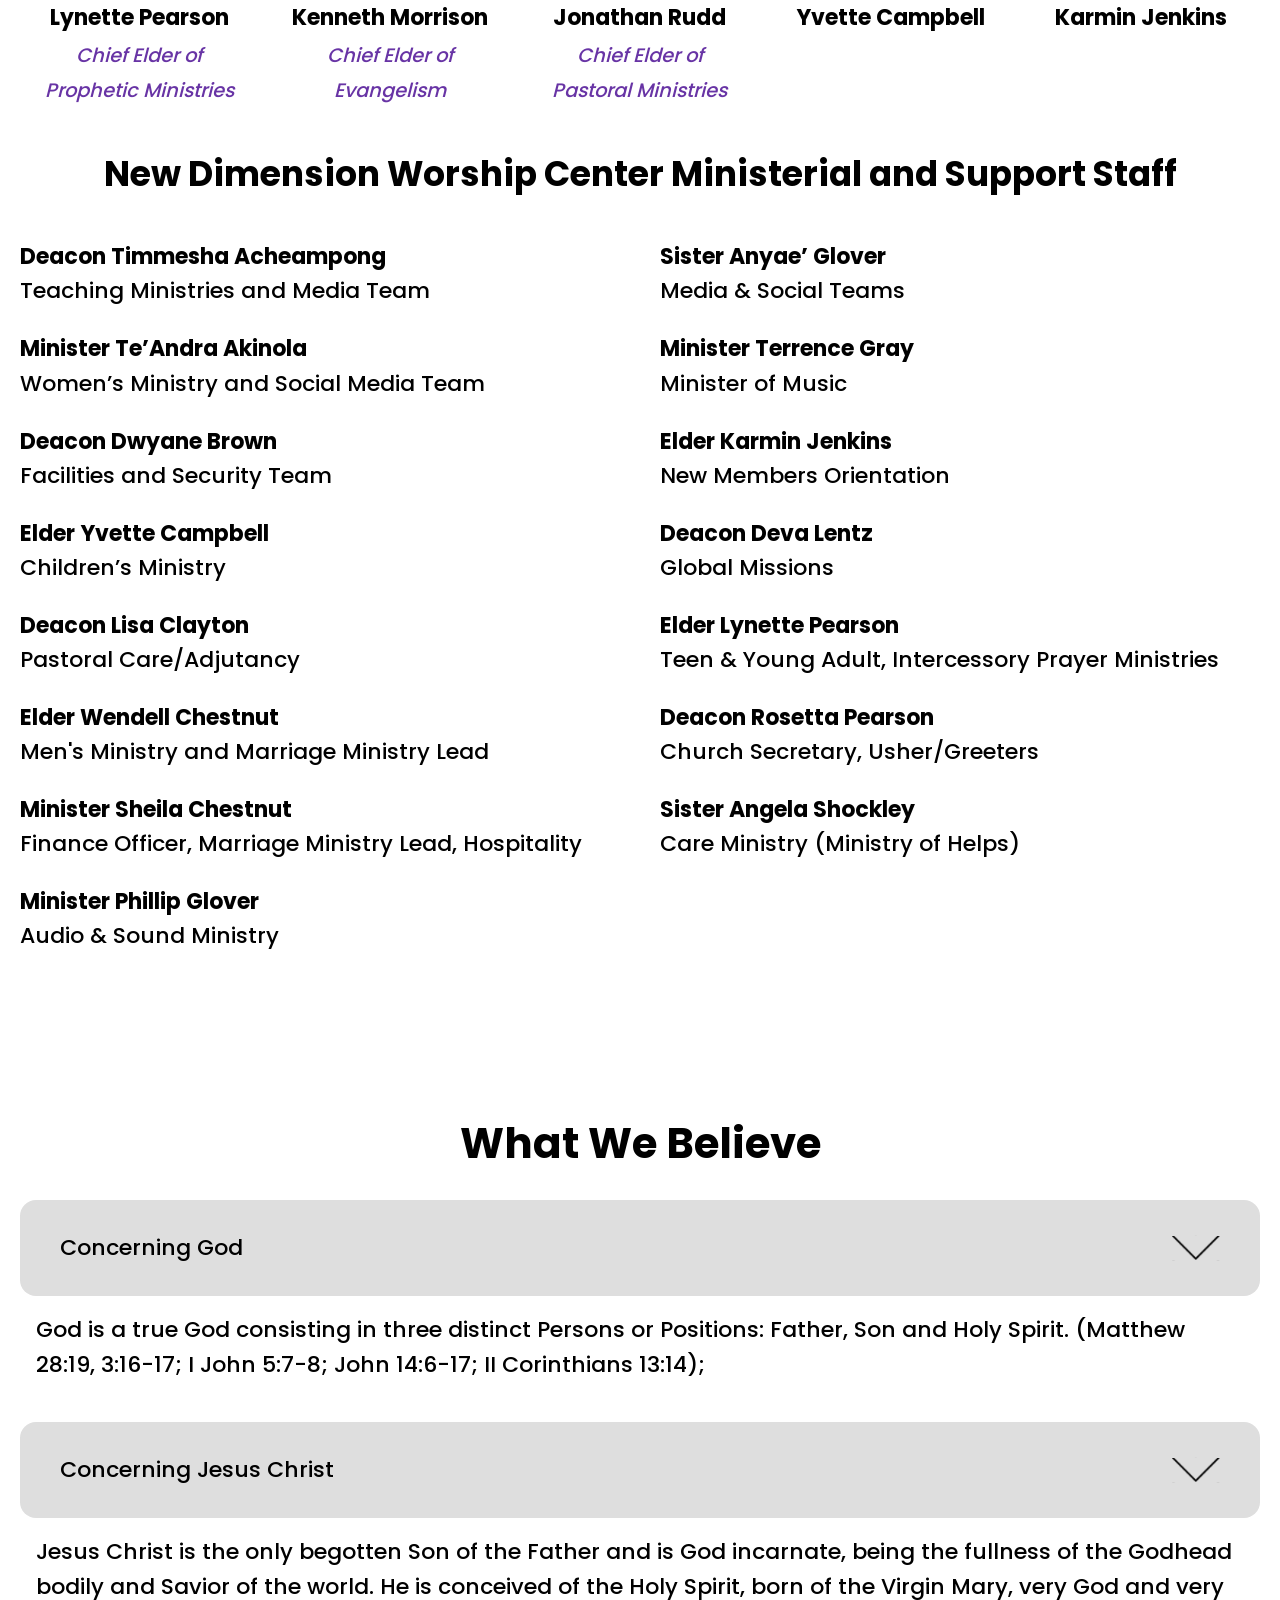
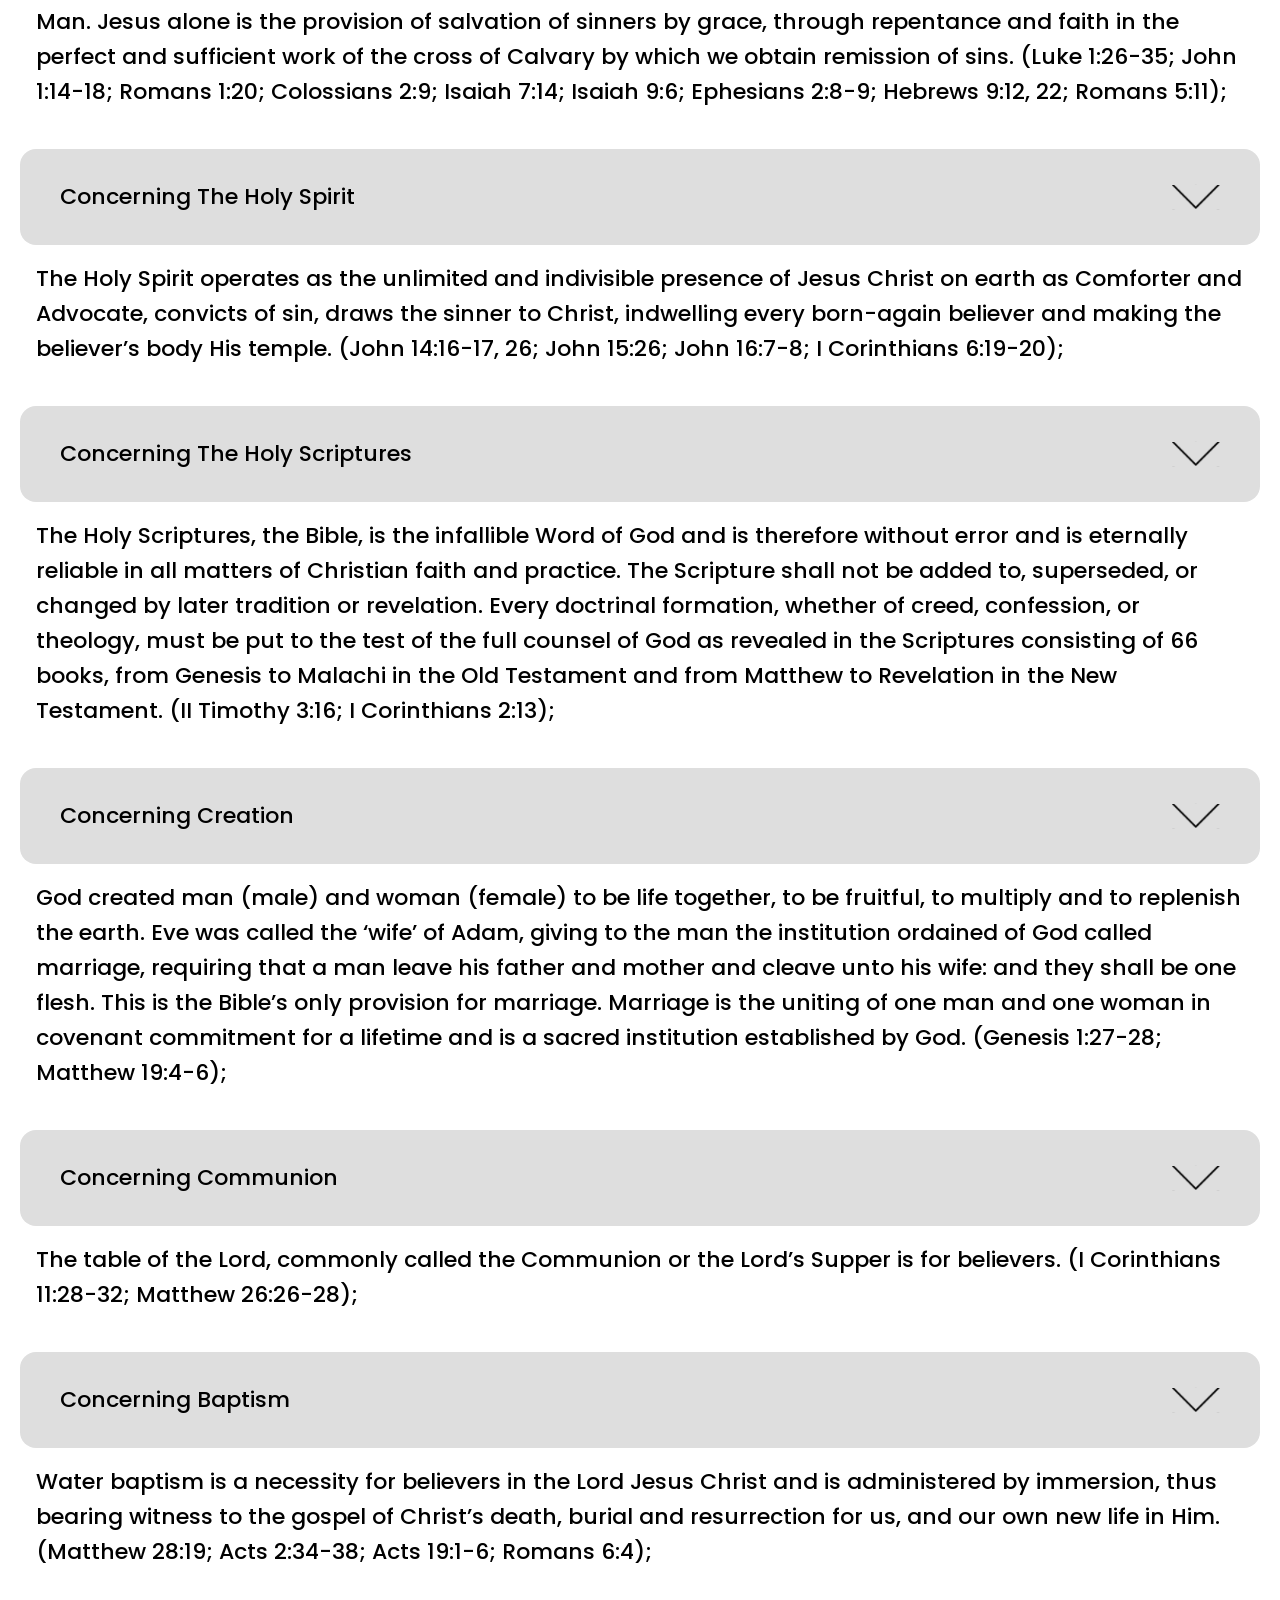
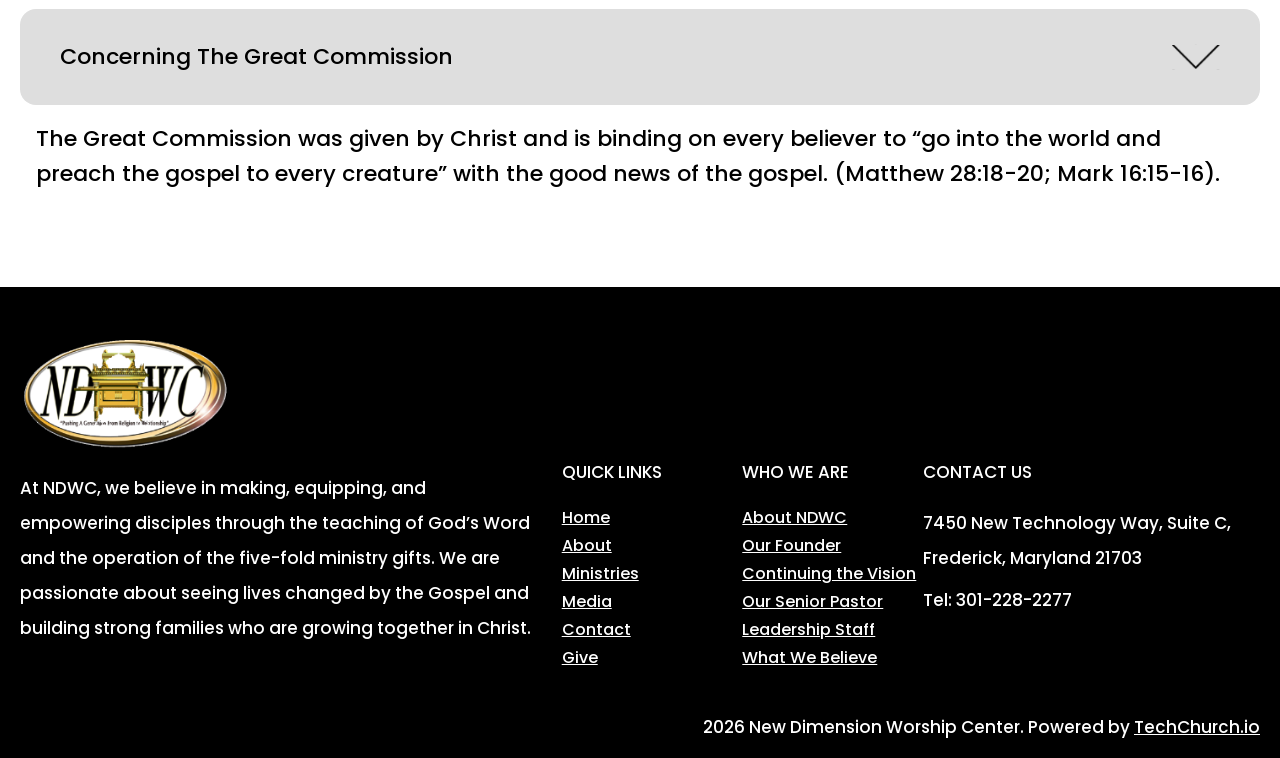
==== commit f744ad25: "add cushycms classes" ====
--- a/about.html
+++ b/about.html
@@ -16,7 +16,8 @@
         <img
   src="assets/images/about-hero-bg.png"
   alt="Hero background"
-  class="h-full w-full object-cover  object-[50%_20%]"
+  class="h-full w-full object-cover  object-[50%_20%] cushycms"
+  title="Background Image"
 />
         
       </div>
@@ -43,6 +44,7 @@
               </a>
               <div class="dropdown-menu absolute left-0 top-full mt-3 hidden w-56 rounded-xl bg-white py-2 shadow-2xl ring-1 ring-white/10">
                 <a href="#about-ndwc" class="dropdown">About NDWC</a>
+                <a href="#core-values" class="dropdown">Core Values</a>
                 <a href="#our-founder" class="dropdown">Our Founder</a>
                 <a href="#continuing-the-vision" class="dropdown">Continuing the Vision</a>
                 <a href="#our-senior-pastor" class="dropdown">Our Senior Pastor</a>
@@ -107,6 +109,7 @@
             </div>
             <div class="mobile-submenu overflow-hidden" style="max-height: 0px;">
               <a href="#about-ndwc" class="mobile-link block pl-4 py-2">About NDWC</a>
+              <a href="#core-values" class="mobile-link block pl-4 py-2">Core Values</a>
               <a href="#our-founder" class="mobile-link block pl-4 py-2">Our Founder</a>
               <a href="#continuing-the-vision" class="mobile-link block pl-4 py-2">Continuing the Vision</a>
               <a href="#our-senior-pastor" class="mobile-link block pl-4 py-2">Our Senior Pastor</a>
@@ -143,7 +146,9 @@
 
       <div class="relative z-10 mx-auto max-w-[1320px] px-5 pb-10 mt-30 md:mt-70">
         <div >
-          <div class=" text-white flex items-center justify-center md:items-start md:justify-start">
+          <div class=" text-white flex items-center justify-center md:items-start md:justify-start cushycms"
+          title="Main Heading"
+          >
             <h1 >ABOUT US</h1>
             
           </div>
@@ -155,38 +160,60 @@
 
       <section class="mx-auto max-w-[1320px] px-5 py-8 md:py-30 text-center flex flex-col md:flex-row items-center gap-20" id="about-ndwc">
         <div class="text-center w-full md:max-w-[60%]">
-        <h2>Ministry Structure</h2>
-        <p class=" mt-3  ">
+        <h2 class="cushycms"
+        title="Ministry Structure"
+        >Ministry Structure</h2>
+        <p class=" mt-3  cushycms"
+        title="Ministry Structure Description"
+        >
 New Dimension Worship Center (NDWC) is a family-centered, loving, and encouraging community of believers devoted to helping people experience a life-transforming relationship with Jesus Christ.
 
 </p>
-<p class=" mt-3 md:mt-5  ">
+<p class=" mt-3 md:mt-5  cushycms"
+        title="Ministry Structure Description"
+        >
 Our mission is to advance the Kingdom of God through authentic relationships, Spirit-led worship, and by equipping and empowering disciples to serve with purpose and excellence in every area of life. We are passionate about seeing lives changed, families strengthened, and communities transformed by the power of God’s Word and presence.</p>
 </div>     
-<div class="w-full  md:max-w-[40%] rounded-3xl">
+<div class="w-full  md:max-w-[40%] rounded-3xl cushycms"
+        title="Ministry Image"
+        >
   <img src="assets/images/welcome.png" alt="Welcome image" class=" rounded-3xl rotate-90">
 </div> 
 </section>
 
 
       <section class="mx-auto max-w-[1200px] px-5 py-10 text-center">
-        <h2 class="purple-heading">Our Mission</h2>
-        <p class=" mt-2">
+        <h2 class="purple-heading cushycms"
+        title="Mission Heading"
+        >Our Mission</h2>
+        <p class=" mt-2 cushycms"
+        title="Mission Description"
+        >
        Our mission is to equip, empower, and encourage God’s people for the work of serving and building up the Body of Christ, leading believers beyond religion to a life-transforming relationship with Jesus Christ. Ephesians 4:11-12</p>
 
-        <h2 class="mt-10 purple-heading">Our Vision</h2>
-        <p class=" mt-2">
+        <h2 class="mt-10 purple-heading cushycms"
+        title="Vision Heading"
+        >Our Vision</h2>
+        <p class=" mt-2 cushycms"
+        title="Vision Description"
+        >
        Our vision is to be a relevant church embracing evangelism to reach the lost, and to make disciples by equipping, training, and empowering them to serve and impact the community.</p>
 
-        <h2 class="mt-10 purple-heading">Discipleship &amp; Growth</h2>
-        <p class=" mt-2">
+        <h2 class="mt-10 purple-heading cushycms"
+        title="Discipleship & Growth"
+        >Discipleship &amp; Growth</h2>
+        <p class=" mt-2 cushycms"
+        title="Discipleship & Growth Description"
+        >
         We are committed to growing together in faith by equipping believers with the tools to live victorious lives. Through small groups, Bible studies, and mentoring, we encourage one another to love God and others, while maturing as disciples of Christ. </p>
       </section>
 
 
 <!-- ---------our core values----------- -->
-    <section class="m-5 bg-[linear-gradient(1deg,rgba(104,52,165,1)_0%,rgba(0,0,0,0.96)_94%)] py-20 text-center text-white rounded-2xl">
-        <h2> Core Values</h2>
+    <section class="m-5 bg-[linear-gradient(1deg,rgba(104,52,165,1)_0%,rgba(0,0,0,0.96)_94%)] py-20 text-center text-white rounded-2xl" id="core-values">
+        <h2 class="cushycms"
+        title="Core Values Heading"
+        > Core Values</h2>
 
     </section>
 
@@ -197,56 +224,104 @@
               
 
       <div class="mt-8 grid grid-cols-1 gap-4 md:gap-8  lg:gap-10 md:grid-cols-2 lg:grid-cols-3">
-        <div  class="rounded-[14px] bg-[#e9e9e9] transition-colors  px-6 py-10 md:py-14 text-center">
-          <img src="assets/images/love.svg" alt="love svg" class="mx-auto w-10 md:w-15" />
-          <h4 class="mt-3 small-h3 font-bold">Love</h4>
-          <p class=" small-p">
+        <div  class="rounded-[14px] bg-[#e9e9e9] transition-colors  px-6 py-10 md:py-14 text-center cushycms"
+        title="Core Value: Love"
+        >
+          <img src="assets/images/love.svg" alt="love svg" class="mx-auto w-10 md:w-15 cushycms"
+          title="Love Icon"
+          />
+          <h4 class="mt-3 small-h3 font-bold cushycms"
+          title="Love Heading"
+          >Love</h4>
+          <p class=" small-p cushycms"
+          title="Love Description"
+          >
             We love God fully and love people faithfully. Matthew 22:37-39
           </p>
           
         </div>
 
-         <div  class="rounded-[14px] bg-[#e9e9e9] transition-colors  px-6 py-10 md:py-14 text-center">
-          <img src="assets/images/honor.svg" alt="honor svg" class="mx-auto w-10 md:w-15" />
-          <h4 class="mt-3 small-h3 font-bold">Honor</h4>
-          <p class=" small-p">
+         <div  class="rounded-[14px] bg-[#e9e9e9] transition-colors  px-6 py-10 md:py-14 text-center cushycms"
+         title="Core Value: Honor"
+         >
+          <img src="assets/images/honor.svg" alt="honor svg" class="mx-auto w-10 md:w-15 cushycms"
+          title="Honor Icon"
+          />
+          <h4 class="mt-3 small-h3 font-bold cushycms"
+          title="Honor Heading"
+          >Honor</h4>
+          <p class=" small-p cushycms"
+          title="Honor Description"
+          >
             We honor God and respect others above ourselves. Romans 12:10
           </p>
           
         </div>
 
         
-         <div  class="rounded-[14px] bg-[#e9e9e9] transition-colors  px-6 py-10 md:py-14 text-center">
-          <img src="assets/images/integrity.svg" alt="integrity svg" class="mx-auto w-10 md:w-15" />
-          <h4 class="mt-3 small-h3 font-bold">Integrity</h4>
-          <p class=" small-p">
+         <div  class="rounded-[14px] bg-[#e9e9e9] transition-colors  px-6 py-10 md:py-14 text-center cushycms"
+         title="Core Value: Integrity"
+         >
+          <img src="assets/images/integrity.svg" alt="integrity svg" class="mx-auto w-10 md:w-15 cushycms"
+          title="Integrity Icon"
+          />
+          <h4 class="mt-3 small-h3 font-bold cushycms"
+          title="Integrity Heading"
+          >Integrity</h4>
+          <p class=" small-p cushycms"
+          title="Integrity Description"
+          >
            We live with truth, character, and accountability. Proverbs 11:3
           </p>
           
         </div>
 
-           <div  class="rounded-[14px] bg-[#e9e9e9] transition-colors  px-6 py-10 md:py-14 text-center">
-          <img src="assets/images/excellence.svg" alt="excellence svg" class="mx-auto w-10 md:w-15" />
-          <h4 class="mt-3 small-h3 font-bold">Excellence</h4>
-          <p class=" small-p">
+           <div  class="rounded-[14px] bg-[#e9e9e9] transition-colors  px-6 py-10 md:py-14 text-center cushycms"
+           title="Core Value: Excellence"
+           >
+          <img src="assets/images/excellence.svg" alt="excellence svg" class="mx-auto w-10 md:w-15 cushycms"
+          title="Excellence Icon"
+          />
+          <h4 class="mt-3 small-h3 font-bold cushycms"
+          title="Excellence Heading"
+          >Excellence</h4>
+          <p class=" small-p cushycms"
+          title="Excellence Description"
+          >
           We give our best to glorify God in all we do. Colossians 3:23
           </p>
           
         </div>
 
-           <div  class="rounded-[14px] bg-[#e9e9e9] transition-colors  px-6 py-10 md:py-14 text-center">
-          <img src="assets/images/serve.svg" alt="serve svg" class="mx-auto w-10 md:w-15" />
-          <h4 class="mt-3 small-h3 font-bold">Serve</h4>
-          <p class=" small-p">
+           <div  class="rounded-[14px] bg-[#e9e9e9] transition-colors  px-6 py-10 md:py-14 text-center cushycms"
+           title="Core Value: Serve"
+           >
+          <img src="assets/images/serve.svg" alt="serve svg" class="mx-auto w-10 md:w-15 cushycms"
+          title="Serve Icon"
+          />
+          <h4 class="mt-3 small-h3 font-bold cushycms"
+          title="Serve Heading"
+          >Serve</h4>
+          <p class=" small-p cushycms"
+          title="Serve Description"
+          >
           We follow Christ by serving with humility and joy. Matthew 20:28 
           </p>
           
         </div>
 
-           <div  class="rounded-[14px] bg-[#e9e9e9] transition-colors  px-6 py-10 md:py-14 text-center">
-          <img src="assets/images/community.svg" alt="community svg" class="mx-auto w-10 md:w-15" />
-          <h4 class="mt-3 small-h3 font-bold">Community</h4>
-          <p class=" small-p">
+           <div  class="rounded-[14px] bg-[#e9e9e9] transition-colors  px-6 py-10 md:py-14 text-center cushycms"
+           title="Core Value: Community"
+           >
+          <img src="assets/images/community.svg" alt="community svg" class="mx-auto w-10 md:w-15 cushycms"
+          title="Community Icon"
+          />
+          <h4 class="mt-3 small-h3 font-bold cushycms"
+          title="Community Heading"
+          >Community</h4>
+          <p class=" small-p cushycms"
+          title="Community Description"
+          >
            We grow stronger together in faith and fellowship. Hebrews 10:24-25 
           </p>
           
@@ -266,32 +341,32 @@
 
       <section class=" space-y-6  ">
 
-        <div class="bg-[#F8F8F8]  p-4 md:p-5" id="our-founder">
+        <div class="bg-[#F8F8F8]  p-4 md:p-5" id="our-founder cushycms" title="Our Founder">
         <article class="  mx-auto px-5 py-5 md:py-20 max-w-[1320px]">
           <div class="mt-2 flex flex-col gap-10 md:gap-30 md:flex-row items-end md:justify-between">
             <div class="md:w-[60%]">
-              <p class="font-bold purple-heading tracking-[5px]">OUR FOUNDER</p>
-              <h2 class="mt-3">The Late Bishop  <br>
+              <p class="font-bold purple-heading tracking-[5px] cushycms" title="Our Founder Heading">OUR FOUNDER</p>
+              <h2 class="mt-3 cushycms" title="Founder Name">The Late Bishop  <br>
 Alexander J. Hardy, Jr.</h2>
 
-              <p class=" mt-2 leading-5">
+              <p class=" mt-2 leading-5 cushycms" title="Founder Description">
               Bishop Alexander J. Hardy, Jr., born and raised in Snow Hill, Maryland, faithfully served both his country and the Kingdom of God. A proud U.S. Army veteran of 23 years, Bishop Hardy’s ministry journey began while stationed at Schofield Barracks, Hawaii (1984–1988), where he was ordained as an Elder and later installed as Senior Pastor of Holy Ghost Corner Church of God in Christ. </p>
               
             </div>
-            <div class="md:w-[40%]">
+            <div class="md:w-[40%] cushycms" title="Founder Image">
               <img src="assets/images/Alexander.png" alt="Bishop Alexander Hardy Jr" class="h-auto w-full rounded-md ">
             </div>
           </div>
-          <p class="mt-5">
+          <p class="mt-5 cushycms" title="Founder Description">
             From 1988 to 1990, he served as Gospel Lay Leader for the Fort Detrick Post Chapel Gospel Service in Frederick, Maryland. Following this, he became Superintendent of the Western Maryland Progressive District COGIC and later founded Pentecostal Tabernacle Ministries (PTM) in Mount Pleasant, Maryland, where he pastored from 1991 to 2007. 
 </p>
-<p class="mt-5">
+<p class="mt-5 cushycms" title="Founder Description">
 During this time, Bishop Hardy’s heart for missions led him to partner with Bishop Joel Bukenya of Uganda, supporting the Blessed Hope Academy and Orphanage. He also established Kingdom Dominion Covenant Ministries, providing spiritual covering for churches across several U.S. states, Uganda, and Nicaragua. 
 </p>
-<p class="mt-5">
+<p class="mt-5 cushycms" title="Founder Description">
 In July 2007, following the leading of the Holy Spirit, Bishop Hardy transitioned from the Church of God in Christ and aligned with Bishop Ralph L. Dennis, Prelate of Kingdom Fellowship Covenant Ministries (KFCM). He then renamed the ministry New Dimension Worship Center, marking a new era of Kingdom vision and expansion. In July 2011, he was consecrated as Bishop by Bishop Dennis. 
 </p>
-<p class="mt-5">
+<p class="mt-5 cushycms" title="Founder Description">
 Bishop Hardy served faithfully until his transition on May 5, 2022, leaving behind a lasting legacy of faith, leadership, and Kingdom impact. His vision continues to shape NDWC’s mission of equipping God’s people and advancing His Kingdom through a life-transforming relationship with Christ. 
           </p>
         </article>
@@ -301,22 +376,22 @@
         <article class="  mx-auto px-5 py-5 md:py-20 max-w-[1320px]">
           <div class="mt-2 flex flex-col gap-10 md:gap-30 md:flex-row items-end md:justify-between">
             <div class="md:w-[60%]">
-              <p class="font-bold purple-heading tracking-[5px]">CONTINUING THE VISION</p>
-              <h2 class="mt-3">The Late Pastor  <br>
+              <p class="font-bold purple-heading tracking-[5px] cushycms" title="Continuing the Vision Heading">CONTINUING THE VISION</p>
+              <h2 class="mt-3 cushycms" title="Pastor Name">The Late Pastor  <br>
 Timothy L. Shockley</h2>
 
-              <p class=" mt-2 leading-5">
+              <p class=" mt-2 leading-5 cushycms" title="Pastor Description">
 Pastor Timothy Shockley, the Assistant Pastor and appointed successor, faithfully assumed the role of Senior Pastor in June 2022 and served until his passing on October 23, 2024. During his tenure, though brief, Pastor Shockley made a profound impact as he continued to advance the ministry’s vision — Pushing a Generation from Religion to Relationship.  </p>
               
             </div>
-            <div class="md:w-[40%]">
+            <div class="md:w-[40%] cushycms" title="Pastor Image">
               <img src="assets/images/Pastor_Timothy_Shockley.png" alt="Pastor Timothy Shockley" class="h-full w-full rounded-md ">
             </div>
           </div>
-          <p class="mt-5">
+          <p class="mt-5 cushycms" title="Pastor Description">
             He passionately encouraged the people of God to cultivate a deep, personal, and intimate relationship with God, Jesus, and the Holy Spirit. His dynamic teaching and preaching inspired believers to move forward with urgency, recognizing the significance of the Kingdom. 
 </p>
-<p class="mt-5">
+<p class="mt-5 cushycms" title="Pastor Description">
 Pastor Shockley’s heart’s desire was to raise up true disciples who would embrace the Great Commission found in Matthew 28:19 — to “go and make disciples of all nations.” He championed a call to take Jesus beyond the four walls of the church and into the community, embodying the mission to grow and go for the glory of God. </p>
 
         </article>
@@ -326,35 +401,35 @@
         <article class="  mx-auto px-5 py-5 md:py-20 max-w-[1320px]">
           <div class="mt-2 flex flex-col gap-10 md:gap-30 md:flex-row items-end md:justify-between">
             <div class="md:w-[60%]">
-              <p class="font-bold purple-heading tracking-[5px]">THE LEGACY CONTINUES</p>
-              <h2 class="mt-3">Pastor Anita Glover</h2>
-
-              <p class="  italic">
+              <p class="font-bold purple-heading tracking-[5px] cushycms" title="Legacy Continues Heading">THE LEGACY CONTINUES</p>
+              <h2 class="mt-3 cushycms" title="Pastor Name">Pastor Anita Glover</h2>
+
+              <p class="  italic cushycms" title="Pastor Title">
              Senior Pastor </p>
-              <p class=" mt-2 leading-5">
+              <p class=" mt-2 leading-5 cushycms" title="Pastor Description">
             Pastor Anita Glover serves as the Senior Pastor of New Dimension Worship Center in Frederick, Maryland. Following in the legacy of her parents, the late Bishop Alexander and Overseer Barbara Hardy, she carries a deep passion for teaching, motivating, and encouraging the Body of Christ—especially young adults—to move beyond religion and embrace a genuine relationship with Jesus Christ.  </p>
               
             </div>
-            <div class="md:w-[40%]">
+            <div class="md:w-[40%] cushycms" title="Pastor Image">
               <img src="assets/images/Pastor_Anita_Glover.png" alt="Pastor Anita Glover" class="h-auto w-full rounded-md ">
             </div>
           </div>
-          <p class="mt-5">
+          <p class="mt-5 cushycms" title="Pastor Description">
 A native of Snow Hill, Maryland, Pastor Glover experienced life around the world while traveling with her father during his military service. She lived in Belgium, several states across the U.S., and ultimately graduated from high school in Wahiawa, Hawaii. These experiences shaped her global perspective and deepened her heart for people from all walks of life. 
 </p>
-<p class="mt-5">
+<p class="mt-5 cushycms" title="Pastor Description">
 Pastor Glover accepted Christ at the tender age of 10, marking the beginning of a lifelong journey of faith and service. Over the years, she has faithfully served in numerous ministry roles, including Youth and Young Adult Pastor, Women’s Ministry Leader, Praise and Worship Leader, Choir Member, Sunday School and Bible Study Teacher, and Instructor for Eldership and Ministers in Training. 
 </p>
-<p class="mt-5">
+<p class="mt-5 cushycms" title="Pastor Description">
 Committed to both academic and spiritual growth, she earned a Bachelor of Science in Human Resources Management from Messiah College (1992) and completed her Eldership Training through Kingdom Fellowship Covenant Ministries (KFCM), where she was ordained as an Elder in 2002. On January 12, 2025, she was officially installed as the Senior Pastor of New Dimension Worship Center, marking a new and exciting chapter in her ministry journey. 
 </p>
-<p class="mt-5">
+<p class="mt-5 cushycms" title="Pastor Description">
   Before stepping into full-time pastoral ministry, Pastor Glover dedicated many years to Christian education, serving as Student Life Director, College Advisor, and High School Bible Instructor at New Life Christian School, where she was also a member of the Executive Leadership Team. 
 </p>
-<p class="mt-5">
+<p class="mt-5 cushycms" title="Pastor Description">
 Her greatest joy, however, is found in her family. She is blessed to share life with her husband, Hoyt Phillip Glover, and together they are the proud parents of two children, Anyaé Nycole and Micah Alexander. While her ministry roles are many, Pastor Glover often declares that her most cherished calling is being a devoted wife and mother. 
 </p>
-<p class="mt-5">
+<p class="mt-5 cushycms" title="Pastor Description">
 Through the gifts God has entrusted to her, Pastor Glover remains committed to fulfilling His plan and advancing the Kingdom of God—working diligently “while it is day” (John 9:4) to impact lives for Christ. 
 
  
@@ -365,47 +440,47 @@
 
       <section class="mx-auto max-w-[1320px] px-5 py-5 md:py-20" id="ministerial-staff">
         <div class="text-center">
-          <h2 >Leadership Staff</h2>
-          
-        </div>
-
-    <div class="mt-12 grid gap-8 md:gap-12 sm:grid-cols-2 lg:grid-cols-6">
+          <h2 class="cushycms" title="Leadership Staff Heading">Leadership Staff</h2>
+          
+        </div>
+
+    <ul class="mt-12 grid gap-8 md:gap-12 sm:grid-cols-2 lg:grid-cols-6 cushycms" title="Leadership Staff">
 
   <!-- First Row -->
-  <article class="lg:col-start-2 lg:col-span-2">
-    <div class="overflow-hidden rounded-2xl">
+  <li class="lg:col-start-2 lg:col-span-2 cursor-alias cushycms" title="Pastor Glover">
+    <div class="overflow-hidden rounded-2xl cushycms" title="Pastor Image">
       <img src="assets/images/Pastor_Anita_Glover.png" alt="Elder Anita Glover" class="min-h-[350px] w-full object-cover" />
     </div>
-    <div class="mt-4 text-center leading-10">
+    <div class="mt-4 text-center leading-10 cushycms" title="Pastor Details">
       <h3 class="font-bold small-h3">Elder</h3>
       <h3 class="font-bold small-h3"> Anita Glover</h3>
       <p class="small-p purple-heading italic">Senior Pastor</p>
       <p class="small-p purple-heading italic">Chief Elder of Teaching Ministries</p>
     </div>
-  </article>
-
-  <article class="lg:col-span-2">
-    <div class="overflow-hidden rounded-2xl">
+  </li>
+
+  <li class="lg:col-span-2 cursor-alias cushycms" title="Overseer Barbara A. Hardy">
+    <div class="overflow-hidden rounded-2xl cushycms" title="Overseer Image">
       <img src="assets/images/Overseer Barbara A. Hardy.png" alt="Overseer Barbara A. Hardy" class="min-h-[350px] w-full object-cover" />
     </div>
-    <div class="mt-4 text-center leading-10">
-      <h3 class="font-bold small-h3">Overseer</h3>
+    <div class="mt-4 text-center leading-10 cushycms" title="Overseer Details">
+      <h3 class="font-bold small-h3 ">Overseer</h3>
       <h3 class="font-bold small-h3">Barbara A. Hardy</h3>
       <p class="small-p purple-heading italic">Chief Elder of Apostolic Ministries </p>
       <p class="small-p purple-heading italic">Assistant Establishmentarian/Founder </p>
     </div>
-  </article>
-
-  </div>
-
-    <div class="mt-10 grid gap-3 grid-cols-2 md:grid-cols-3 lg:grid-cols-5">
+  </li>
+
+</ul>
+
+    <ul class="mt-10 grid gap-3 grid-cols-2 md:grid-cols-3 lg:grid-cols-5">
 
   <!-- Second Row -->
-  <article class="">
-    <div class="overflow-hidden rounded-2xl">
+  <li class="  cushycms" title="Staff">
+    <div class="overflow-hidden rounded-2xl cushycms" title="Staff Image">
       <img src="assets/images/Elder Lynette Pearson.jpg" alt="Elder Lynette Pearson" class="min-h-[250px] w-full object-cover" />
     </div>
-    <div class="mt-4 text-center leading-10">
+    <div class="mt-4 text-center leading-10 cushycms" title="Staff Details">
       <h4 class="font-bold ">Elder</h4>
       <h4 class="font-bold ">Lynette Pearson</h4>
        <p class="small-p purple-heading italic">Chief Elder of</p>
@@ -415,208 +490,208 @@
   </article>
 
 
-  <article class="">
-    <div class="overflow-hidden rounded-2xl">
+  <li class="  cushycms" title="Staff">
+    <div class="overflow-hidden rounded-2xl cushycms" title="Staff Image">
       <img src="assets/images/Elder Kenneth Morrison.jpg" alt="Elder Kenneth Morrison" class="min-h-[250px] w-full object-cover" />
     </div>
-    <div class="mt-4 text-center leading-10">
+    <div class="mt-4 text-center leading-10 cushycms" title="Staff Details">
       <h4 class="font-bold  ">Elder</h4>
       <h4 class="font-bold ">Kenneth Morrison</h4>
       <p class="small-p purple-heading italic">Chief Elder of</p>
       <p class="small-p purple-heading italic">Evangelism  </p>
       
     </div>
-  </article>
-
-  <article class="">
-    <div class="overflow-hidden rounded-2xl">
-      <img src="assets/images/Elder Johnathan Rudd.jpg" alt="Elder Johnathan Rudd" class="min-h-[250px] w-full object-cover" />
-    </div>
-    <div class="mt-4 text-center leading-10">
+  </li>
+
+  <li class="  cushycms" title="Staff">
+    <div class="overflow-hidden rounded-2xl cushycms" title="staff Image">
+      <img src="assets/images/Elder Johnathan Rudd.jpg" alt="Elder Johnathan Rudd" class=" min-h-[250px] w-full object-cover" />
+    </div>
+    <div class="mt-4 text-center leading-10 cushycms" title="staff Details">
       <h4 class="font-bold ">Elder</h4>
       <h4 class="font-bold ">Jonathan Rudd</h4>
         <p class="small-p purple-heading italic">Chief Elder of </p>
       <p class="small-p purple-heading italic">Pastoral Ministries </p>
         
     </div>
-  </article>
-
-   <article >
-            <div class="overflow-hidden rounded-2xl ">
+  </li>
+
+   <li class=" cushycms" title="Staff">
+            <div class="overflow-hidden rounded-2xl cushycms" title="Staff Image">
               <img src="assets/images/Elder Yvette Campbell.jpg" alt="Elder Yvette Campbell.png" class="min-h-[250px] w-full object-cover" />
             </div>
-            <div class="mt-4 text-center leading-10">
+            <div class="mt-4 text-center leading-10 cushycms" title="Staff Details">
               <h4 class=" font-bold ">Elder </h4>
               <h4 class=" font-bold  ">Yvette Campbell</h4>
                
     
             </div>
-          </article>
+          </li>
 
          
 
-          <article >
-            <div class="overflow-hidden rounded-2xl ">
+          <li class=" cushycms" title="Staff">
+            <div class="overflow-hidden rounded-2xl cushycms" title="Staff Image">
               <img src="assets/images/Elder Karmin Jenkins.jpg" alt="Elder Karmin Jenkins" class="min-h-[250px] w-full object-cover" />
             </div>
-            <div class="mt-4 text-center leading-10">
+            <div class="mt-4 text-center leading-10 cushycms" title="Staff Details">
               <h4 class=" font-bold ">Elder </h4>
               <h4 class=" font-bold ">Karmin Jenkins</h4>
               
     
             </div>
-          </article>
-
-</div>
-
-        <h3 class="mt-10 text-center font-bold">New Dimension Worship Center Ministerial and Support Staff </h3>
-
-        <div class="mt-10 mx-auto  grid gap-x-10 gap-y-6 sm:grid-cols-2">
-
-          <article>
+          </li>
+
+        </ul>
+
+        <h3 class="mt-10 text-center font-bold cushycms" title="Ministerial and Support Staff">New Dimension Worship Center Ministerial and Support Staff </h3>
+
+        <ul class="mt-10 mx-auto  grid gap-x-10 gap-y-6 sm:grid-cols-2">
+
+           <li class="cushycms" title="Staff">
             <h4 class="font-bold">Deacon Timmesha Acheampong</h4>
             <p >Teaching Ministries and Media Team</p>
-          </article>
-
-          <article>
+           </li>
+
+          <li class="cushycms" title="Staff">
             <h4 class="font-bold">Sister Anyae’ Glover</h4>
             <p >Media & Social Teams</p>
-          </article>
-
-          <article>
+          </li>
+
+          <li class="cushycms" title="Staff">
             <h4 class="font-bold">Minister Te’Andra Akinola</h4>
             <p >Women’s Ministry and Social Media Team</p>
-          </article>
-
-          <article>
+          </li>
+          
+          <li class="cushycms" title="Staff">
             <h4 class="font-bold">Minister Terrence Gray</h4>
             <p >Minister of Music</p>
-          </article>
-
-          <article>
+          </li>
+
+          <li class="cushycms" title="Staff">
             <h4 class="font-bold">Deacon Dwyane Brown</h4>
             <p>Facilities and Security Team</p>
-          </article>
-
-          <article>
+          </li>
+
+          <li class="cushycms" title="Staff">
             <h4 class="font-bold">Elder Karmin Jenkins</h4>
             <p >New Members Orientation</p>
-          </article>
-
-          <article>
+          </li>
+
+          <li class="cushycms" title="Staff">
             <h4 class="font-bold">Elder Yvette Campbell</h4>
             <p >Children’s Ministry</p>
-          </article>
-
-          <article>
+          </li>
+
+          <li class="cushycms" title="Staff" >
             <h4 class="font-bold">Deacon Deva Lentz</h4>
             <p >Global Missions</p>
-          </article>
-
-          <article>
+          </li>
+
+          <li class="cushycms" title="Staff">
             <h4 class="font-bold">Deacon Lisa Clayton</h4>
             <p >Pastoral Care/Adjutancy </p>
-          </article>
-
-           <article>
+          </li>
+
+           <li class="cushycms" title="Staff">
             <h4 class="font-bold">Elder Lynette Pearson</h4>
             <p >Teen & Young Adult, Intercessory Prayer Ministries</p>
-          </article>
-
-          <article>
+           </li>
+
+          <li class="cushycms" title="Staff">
             <h4 class="font-bold">Elder Wendell Chestnut</h4>
             <p >Men's Ministry and Marriage Ministry Lead</p>
-          </article>
-
-          <article>
+          </li>
+
+          <li class="cushycms" title="Staff">
             <h4 class="font-bold">Deacon Rosetta Pearson</h4>
             <p >Church Secretary, Usher/Greeters</p>
-          </article>
-
-          <article>
+          </li>
+
+          <li class="cushycms" title="Staff">
             <h4 class="font-bold">Minister Sheila Chestnut</h4>
             <p >Finance Officer, Marriage Ministry Lead, Hospitality</p>
-          </article>
-
-          <article>
+          </li>
+
+          <li class="cushycms" title="Staff">
             <h4 class="font-bold">Sister Angela Shockley</h4>
             <p >Care Ministry (Ministry of Helps)</p>
-          </article>
-
-          <article>
+          </li>
+
+          <li class="cushycms" title="Staff">
             <h4 class="font-bold">Minister Phillip Glover</h4>
             <p >Audio & Sound Ministry</p>
-          </article>
-
-        </div>
+          </li>
+
+        </ul>
       </section>
 
       <section class="mx-auto max-w-[1320px] px-5 py-20" id="what-we-believe">
-        <h2 class=" text-center">What We Believe</h2>
-        <div class="mx-auto mt-6 space-y-6">
-          <details class="group overflow-hidden ">
+        <h2 class=" text-center cushycms " title="What We Believe">What We Believe</h2>
+        <ul class="mx-auto mt-6 space-y-6" title="what we believe points">
+          <li class="group overflow-hidden cushycms" title="Concerning God">
             <summary class="flex cursor-pointer list-none items-center justify-between px-10 py-6 rounded-2xl bg-[#DEDEDE]">
-              <h4 class="">Concerning God</h4>
-              <img src="assets/images/arrow.svg" alt="toggle arrow" class="h-8 w-8 md:h-10 rotate-180 md:w-10 lg:h-12 lg:w-12 transition-transform group-open:rotate-0">
+              <h4 class=" cushycms" title="Title">Concerning God</h4>
+              <img src="assets/images/arrow.svg" alt="toggle arrow" class="h-8 w-8 md:h-10 rotate-180 md:w-10 lg:h-12 lg:w-12 transition-transform group-open:rotate-0 cushycms" >
             </summary>
-            <p class=" bg-white  px-4 py-4">God is a true God consisting in three distinct Persons or Positions: Father, Son and Holy Spirit. (Matthew 28:19, 3:16-17; I John 5:7-8; John 14:6-17; II Corinthians 13:14);  </p>
-          </details>
-
-          <details class="group overflow-hidden ">
+            <p class=" bg-white  px-4 py-4 cushycms" title="Description">God is a true God consisting in three distinct Persons or Positions: Father, Son and Holy Spirit. (Matthew 28:19, 3:16-17; I John 5:7-8; John 14:6-17; II Corinthians 13:14);  </p>
+          </li>
+
+          <li class="group overflow-hidden cushycms" title="Concerning Jesus Christ">
             <summary class="flex cursor-pointer list-none items-center justify-between px-10 py-6 rounded-2xl bg-[#DEDEDE]">
-              <h4 >Concerning Jesus Christ</h4>
-              <img src="assets/images/arrow.svg" alt="toggle arrow" class="h-8 w-8 md:h-10 md:w-10 lg:h-12 lg:w-12 rotate-180 transition-transform group-open:rotate-0">
+              <h4 class=" cushycms" title="Title">Concerning Jesus Christ</h4>
+              <img src="assets/images/arrow.svg" alt="toggle arrow" class="h-8 w-8 md:h-10 md:w-10 lg:h-12 lg:w-12 rotate-180 transition-transform group-open:rotate-0 cushycms" >
             </summary>
-            <p class=" bg-white px-4 py-4">Jesus Christ is the only begotten Son of the Father and is God incarnate, being the fullness of the Godhead bodily and Savior of the world. He is conceived of the Holy Spirit, born of the Virgin Mary, very God and very Man. Jesus alone is the provision of salvation of sinners by grace, through repentance and faith in the perfect and sufficient work of the cross of Calvary by which we obtain remission of sins. (Luke 1:26-35; John 1:14-18; Romans 1:20; Colossians 2:9; Isaiah 7:14; Isaiah 9:6; Ephesians 2:8-9; Hebrews 9:12, 22; Romans 5:11);  </p>
-          </details>
-
-          <details class="group overflow-hidden ">
+            <p class=" bg-white px-4 py-4 cushycms" title="Description">Jesus Christ is the only begotten Son of the Father and is God incarnate, being the fullness of the Godhead bodily and Savior of the world. He is conceived of the Holy Spirit, born of the Virgin Mary, very God and very Man. Jesus alone is the provision of salvation of sinners by grace, through repentance and faith in the perfect and sufficient work of the cross of Calvary by which we obtain remission of sins. (Luke 1:26-35; John 1:14-18; Romans 1:20; Colossians 2:9; Isaiah 7:14; Isaiah 9:6; Ephesians 2:8-9; Hebrews 9:12, 22; Romans 5:11);  </p>
+          </li>
+
+          <li class="group overflow-hidden cushycms" title="Concerning The Holy Spirit">
             <summary class="flex cursor-pointer list-none items-center justify-between px-10 py-6 rounded-2xl bg-[#DEDEDE]">
-              <h4 >Concerning The Holy Spirit</h4>
-              <img src="assets/images/arrow.svg" alt="toggle arrow" class="h-8 w-8 md:h-10 md:w-10 lg:h-12 lg:w-12 rotate-180 transition-transform group-open:rotate-0">
+              <h4 class=" cushycms" title="Title">Concerning The Holy Spirit</h4>
+              <img src="assets/images/arrow.svg" alt="toggle arrow" class="h-8 w-8 md:h-10 md:w-10 lg:h-12 lg:w-12 rotate-180 transition-transform group-open:rotate-0 cushycms" >
             </summary>
-            <p class=" bg-white px-4 py-4">The Holy Spirit operates as the unlimited and indivisible presence of Jesus Christ on earth as Comforter and Advocate, convicts of sin, draws the sinner to Christ, indwelling every born-again believer and making the believer’s body His temple. (John 14:16-17, 26; John 15:26; John 16:7-8; I Corinthians 6:19-20);  </p>
-          </details>
-
-          <details class="group overflow-hidden ">
+            <p class=" bg-white px-4 py-4 cushycms" title="Description">The Holy Spirit operates as the unlimited and indivisible presence of Jesus Christ on earth as Comforter and Advocate, convicts of sin, draws the sinner to Christ, indwelling every born-again believer and making the believer’s body His temple. (John 14:16-17, 26; John 15:26; John 16:7-8; I Corinthians 6:19-20);  </p>
+          </li>
+
+          <li class="group overflow-hidden cushycms" title="Concerning The Holy Scriptures">
             <summary class="flex cursor-pointer list-none items-center justify-between px-10 py-6 rounded-2xl bg-[#DEDEDE]">
-              <h4 >Concerning The Holy Scriptures</h4>
-              <img src="assets/images/arrow.svg" alt="toggle arrow" class="h-8 w-8 md:h-10 md:w-10 lg:h-12 lg:w-12 rotate-180 transition-transform group-open:rotate-0">
+              <h4 class=" cushycms" title="Title">Concerning The Holy Scriptures</h4>
+              <img src="assets/images/arrow.svg" alt="toggle arrow" class="h-8 w-8 md:h-10 md:w-10 lg:h-12 lg:w-12 rotate-180 transition-transform group-open:rotate-0 cushycms" >
             </summary>
-            <p class=" bg-white px-4 py-4">The Holy Scriptures, the Bible, is the infallible Word of God and is therefore without error and is eternally reliable in all matters of Christian faith and practice. The Scripture shall not be added to, superseded, or changed by later tradition or revelation. Every doctrinal formation, whether of creed, confession, or theology, must be put to the test of the full counsel of God as revealed in the Scriptures consisting of 66 books, from Genesis to Malachi in the Old Testament and from Matthew to Revelation in the New Testament. (II Timothy 3:16; I Corinthians 2:13); </p>
-          </details>
-
-          <details class="group overflow-hidden ">
+            <p class=" bg-white px-4 py-4 cushycms" title="Description">The Holy Scriptures, the Bible, is the infallible Word of God and is therefore without error and is eternally reliable in all matters of Christian faith and practice. The Scripture shall not be added to, superseded, or changed by later tradition or revelation. Every doctrinal formation, whether of creed, confession, or theology, must be put to the test of the full counsel of God as revealed in the Scriptures consisting of 66 books, from Genesis to Malachi in the Old Testament and from Matthew to Revelation in the New Testament. (II Timothy 3:16; I Corinthians 2:13); </p>
+          </li>
+
+          <li class="group overflow-hidden cushycms" title="Concerning Creation">
             <summary class="flex cursor-pointer list-none items-center justify-between px-10 py-6 rounded-2xl bg-[#DEDEDE]">
-              <h4 >Concerning Creation</h4>
-              <img src="assets/images/arrow.svg" alt="toggle arrow" class="h-8 w-8 md:h-10 md:w-10 lg:h-12 lg:w-12 rotate-180 transition-transform group-open:rotate-0">
+              <h4 class=" cushycms" title="Title">Concerning Creation</h4>
+              <img src="assets/images/arrow.svg" alt="toggle arrow" class="h-8 w-8 md:h-10 md:w-10 lg:h-12 lg:w-12 rotate-180 transition-transform group-open:rotate-0 cushycms" >
             </summary>
-            <p class=" bg-white px-4 py-4">God created man (male) and woman (female) to be life together, to be fruitful, to multiply and to replenish the earth. Eve was called the ‘wife’ of Adam, giving to the man the institution ordained of God called marriage, requiring that a man leave his father and mother and cleave unto his wife: and they shall be one flesh. This is the Bible’s only provision for marriage. Marriage is the uniting of one man and one woman in covenant commitment for a lifetime and is a sacred institution established by God. (Genesis 1:27-28; Matthew 19:4-6);  </p>
-          </details>
-
-          <details class="group overflow-hidden ">
+            <p class=" bg-white px-4 py-4 cushycms" title="Description">God created man (male) and woman (female) to be life together, to be fruitful, to multiply and to replenish the earth. Eve was called the ‘wife’ of Adam, giving to the man the institution ordained of God called marriage, requiring that a man leave his father and mother and cleave unto his wife: and they shall be one flesh. This is the Bible’s only provision for marriage. Marriage is the uniting of one man and one woman in covenant commitment for a lifetime and is a sacred institution established by God. (Genesis 1:27-28; Matthew 19:4-6);  </p>
+          </li>
+
+          <li class="group overflow-hidden cushycms" title="Concerning Communion">
             <summary class="flex cursor-pointer list-none items-center justify-between px-10 py-6 rounded-2xl bg-[#DEDEDE]">
-              <h4 >Concerning Communion</h4>
-              <img src="assets/images/arrow.svg" alt="toggle arrow" class="h-8 w-8 md:h-10 md:w-10 lg:h-12 lg:w-12 rotate-180 transition-transform group-open:rotate-0">
+              <h4 class=" cushycms" title="Title">Concerning Communion</h4>
+              <img src="assets/images/arrow.svg" alt="toggle arrow" class="h-8 w-8 md:h-10 md:w-10 lg:h-12 lg:w-12 rotate-180 transition-transform group-open:rotate-0 cushycms" >
             </summary>
-            <p class=" bg-white px-4 py-4">The table of the Lord, commonly called the Communion or the Lord’s Supper is for believers. (I Corinthians 11:28-32; Matthew 26:26-28);  </p>
-          </details>
-
-          <details class="group overflow-hidden ">
+            <p class=" bg-white px-4 py-4 cushycms" title="Description">The table of the Lord, commonly called the Communion or the Lord’s Supper is for believers. (I Corinthians 11:28-32; Matthew 26:26-28);  </p>
+          </li>
+
+          <li class="group overflow-hidden cushycms" title="Concerning Baptism">
             <summary class="flex cursor-pointer list-none items-center justify-between px-10 py-6 rounded-2xl bg-[#DEDEDE]">
-              <h4 >Concerning Baptism</h4>
-              <img src="assets/images/arrow.svg" alt="toggle arrow" class="h-8 w-8 md:h-10 md:w-10 lg:h-12 lg:w-12 rotate-180 transition-transform group-open:rotate-0">
+              <h4 class=" cushycms" title="Title">Concerning Baptism</h4>
+              <img src="assets/images/arrow.svg" alt="toggle arrow" class="h-8 w-8 md:h-10 md:w-10 lg:h-12 lg:w-12 rotate-180 transition-transform group-open:rotate-0 cushycms" >
             </summary>
-            <p class=" bg-white px-4 py-4">Water baptism is a necessity for believers in the Lord Jesus Christ and is administered by immersion, thus bearing witness to the gospel of Christ’s death, burial and resurrection for us, and our own new life in Him. (Matthew 28:19; Acts 2:34-38; Acts 19:1-6; Romans 6:4);  </p>
-          </details>
-
-          <details class="group overflow-hidden ">
+            <p class=" bg-white px-4 py-4 cushycms" title="Description">Water baptism is a necessity for believers in the Lord Jesus Christ and is administered by immersion, thus bearing witness to the gospel of Christ’s death, burial and resurrection for us, and our own new life in Him. (Matthew 28:19; Acts 2:34-38; Acts 19:1-6; Romans 6:4);  </p>
+          </li>
+
+          <li class="group overflow-hidden cushycms" title="Concerning The Great Commission">
             <summary class="flex cursor-pointer list-none items-center justify-between px-10 py-6 rounded-2xl bg-[#DEDEDE]">
-              <h4 >Concerning The Great Commission</h4>
-              <img src="assets/images/arrow.svg" alt="toggle arrow" class="h-8 w-8 md:h-10 md:w-10 lg:h-12 lg:w-12 rotate-180 transition-transform group-open:rotate-0">
+              <h4 class=" cushycms" title="Title">Concerning The Great Commission</h4>
+              <img src="assets/images/arrow.svg" alt="toggle arrow" class="h-8 w-8 md:h-10 md:w-10 lg:h-12 lg:w-12 rotate-180 transition-transform group-open:rotate-0 cushycms" >
             </summary>
-            <p class=" bg-white px-4 py-4">The Great Commission was given by Christ and is binding on every believer to “go into the world and preach the gospel to every creature” with the good news of the gospel. (Matthew 28:18-20; Mark 16:15-16). </p>
-          </details>
+            <p class=" bg-white px-4 py-4 cushycms" title="Description">The Great Commission was given by Christ and is binding on every believer to “go into the world and preach the gospel to every creature” with the good news of the gospel. (Matthew 28:18-20; Mark 16:15-16). </p>
+          </li  >
         </div>
       </section>
     </main>
--- a/src/output.css
+++ b/src/output.css
@@ -226,9 +226,6 @@
   .z-50 {
     z-index: 50;
   }
-  .z-90 {
-    z-index: 90;
-  }
   .z-\[9999\] {
     z-index: 9999;
   }
@@ -425,6 +422,9 @@
   }
   .transform {
     transform: var(--tw-rotate-x,) var(--tw-rotate-y,) var(--tw-rotate-z,) var(--tw-skew-x,) var(--tw-skew-y,);
+  }
+  .cursor-alias {
+    cursor: alias;
   }
   .cursor-pointer {
     cursor: pointer;
@@ -544,16 +544,6 @@
   .border {
     border-style: var(--tw-border-style);
     border-width: 1px;
-  }
-  .border-t {
-    border-top-style: var(--tw-border-style);
-    border-top-width: 1px;
-  }
-  .border-white\/10 {
-    border-color: color-mix(in srgb, #fff 10%, transparent);
-    @supports (color: color-mix(in lab, red, red)) {
-      border-color: color-mix(in oklab, var(--color-white) 10%, transparent);
-    }
   }
   .bg-\[\#DEDEDE\] {
     background-color: #DEDEDE;
@@ -1421,7 +1411,7 @@
   display: flex;
   align-items: center;
   justify-content: center;
-  z-index: 1000;
+  z-index: 10001;
   opacity: 0;
   pointer-events: none;
   transition: opacity 0.25s ease;
@@ -1434,32 +1424,36 @@
   position: relative;
   max-width: 90vw;
   max-height: 90vh;
-  padding-top: 40px;
+  padding: 1rem;
+  display: flex;
+  align-items: center;
+  justify-content: center;
 }
 .lightbox-inner img {
   max-width: 100%;
-  max-height: 85vh;
+  max-height: calc(100vh - 4rem);
+  height: auto;
   border-radius: 8px;
   object-fit: contain;
   display: block;
 }
 .lightbox-close {
   position: absolute;
-  top: 8px;
-  right: 8px;
-  width: 40px;
-  height: 40px;
+  top: -10px;
+  right: 12px;
+  width: 36px;
+  height: 36px;
   background: white;
   border-radius: 50%;
-  border: 2px solid #ccc;
+  border: 1px solid #ccc;
   display: flex;
   align-items: center;
   justify-content: center;
   cursor: pointer;
-  font-size: 28px;
+  font-size: 18px;
   line-height: 1;
   color: #333;
-  z-index: 1002;
+  z-index: 1001;
 }
 .lightbox-close:hover {
   background: #f0f0f0;
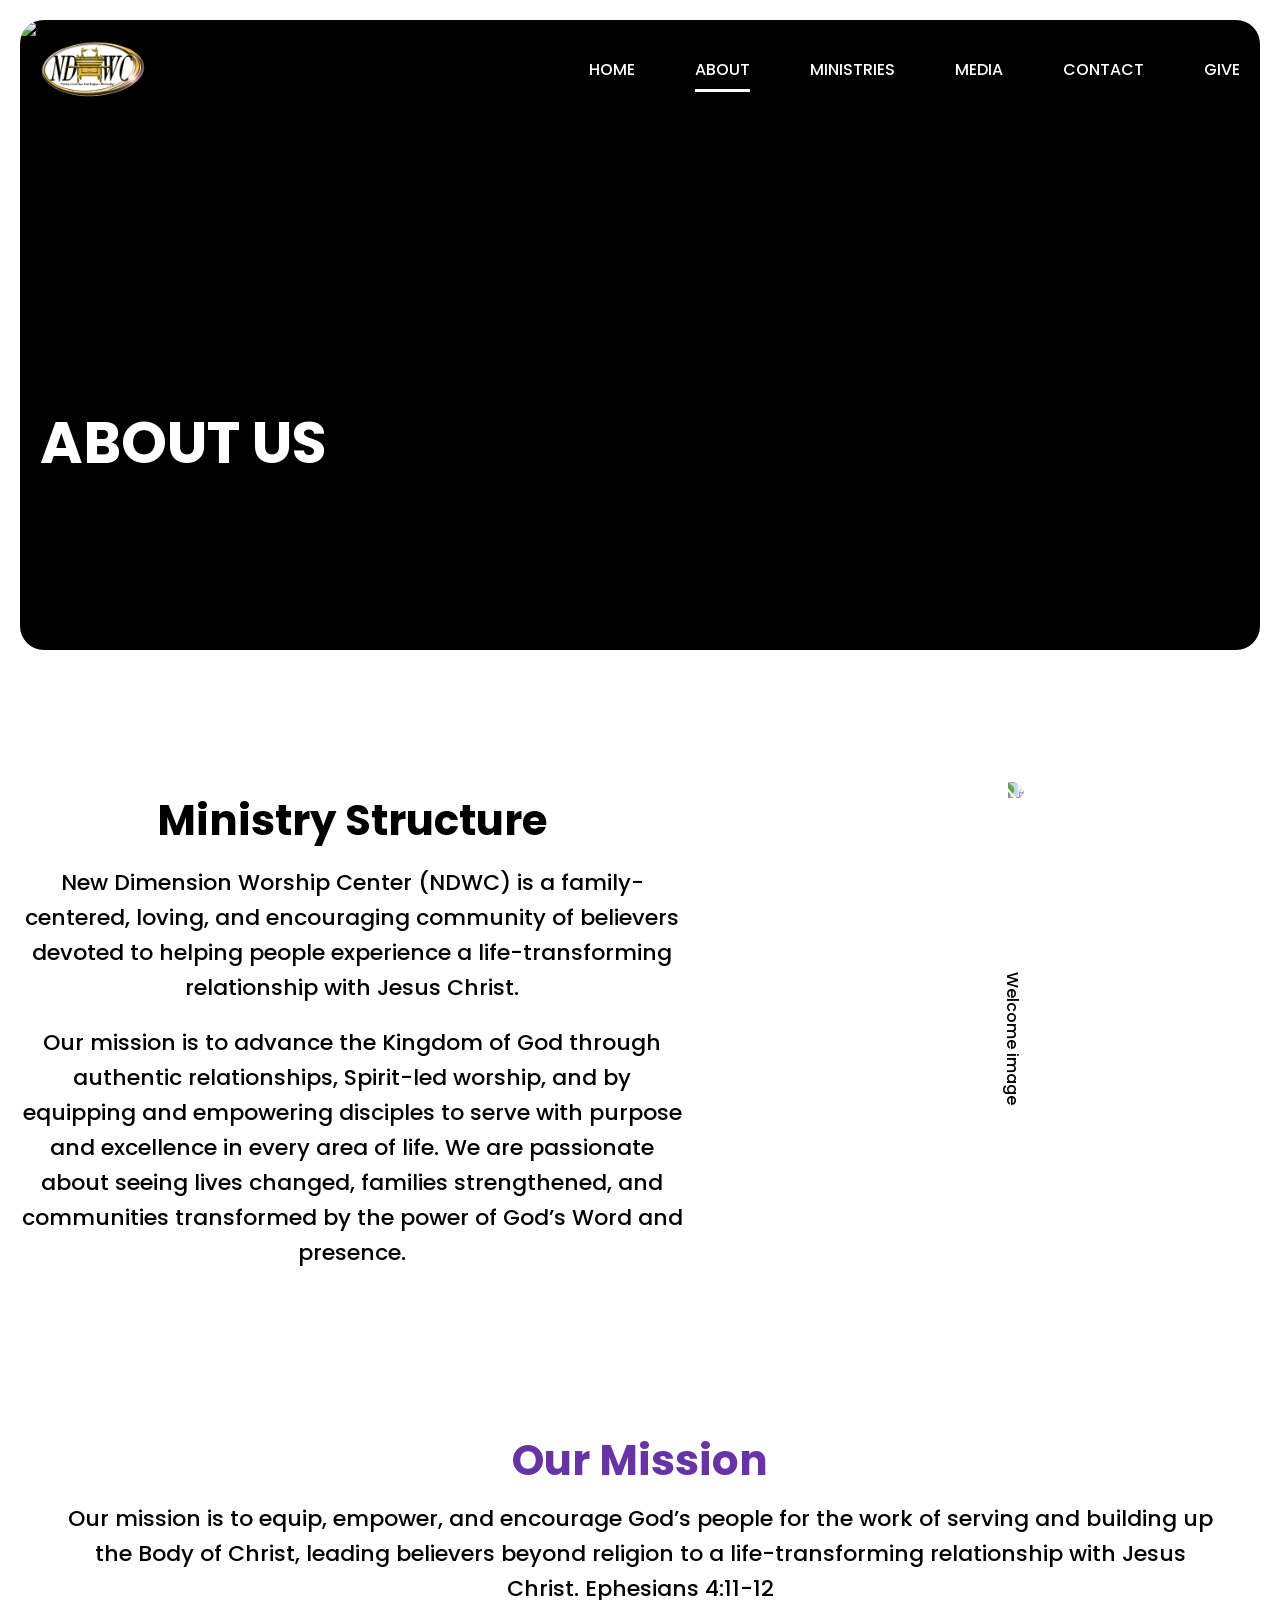
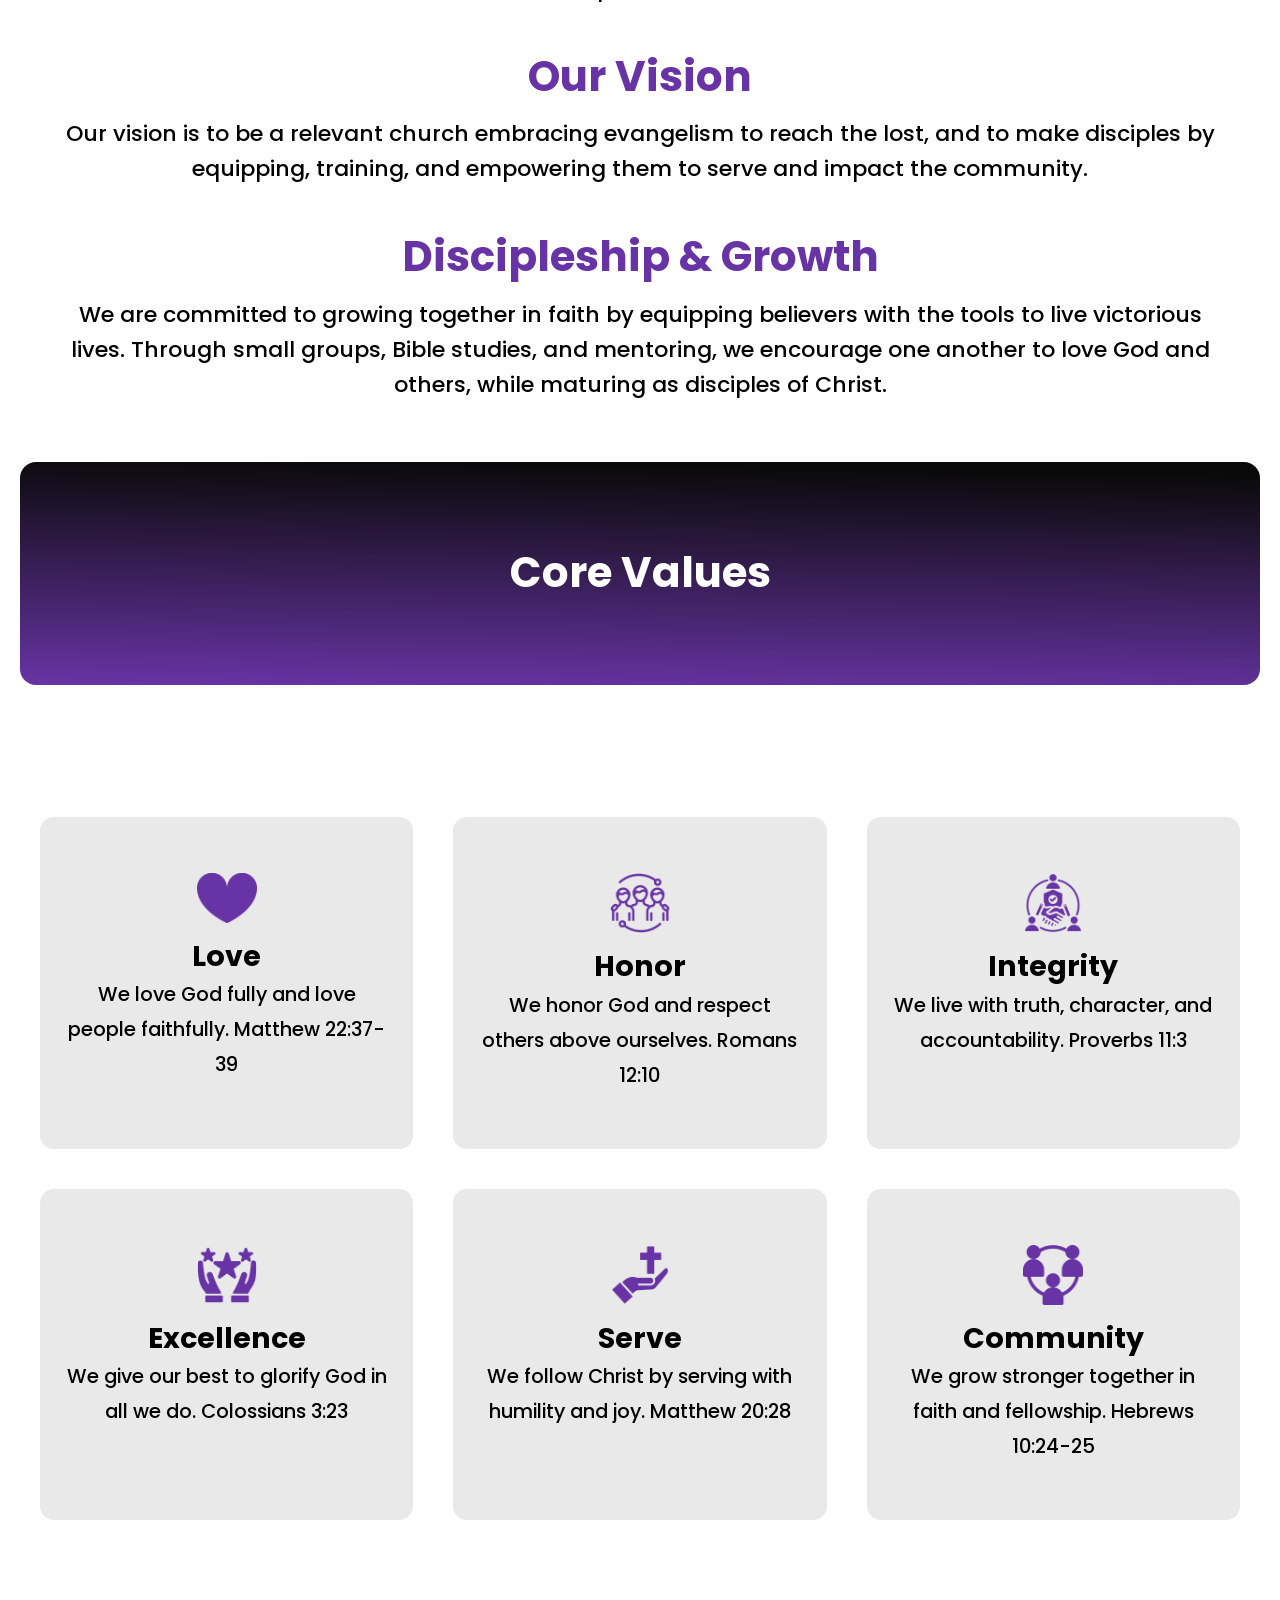
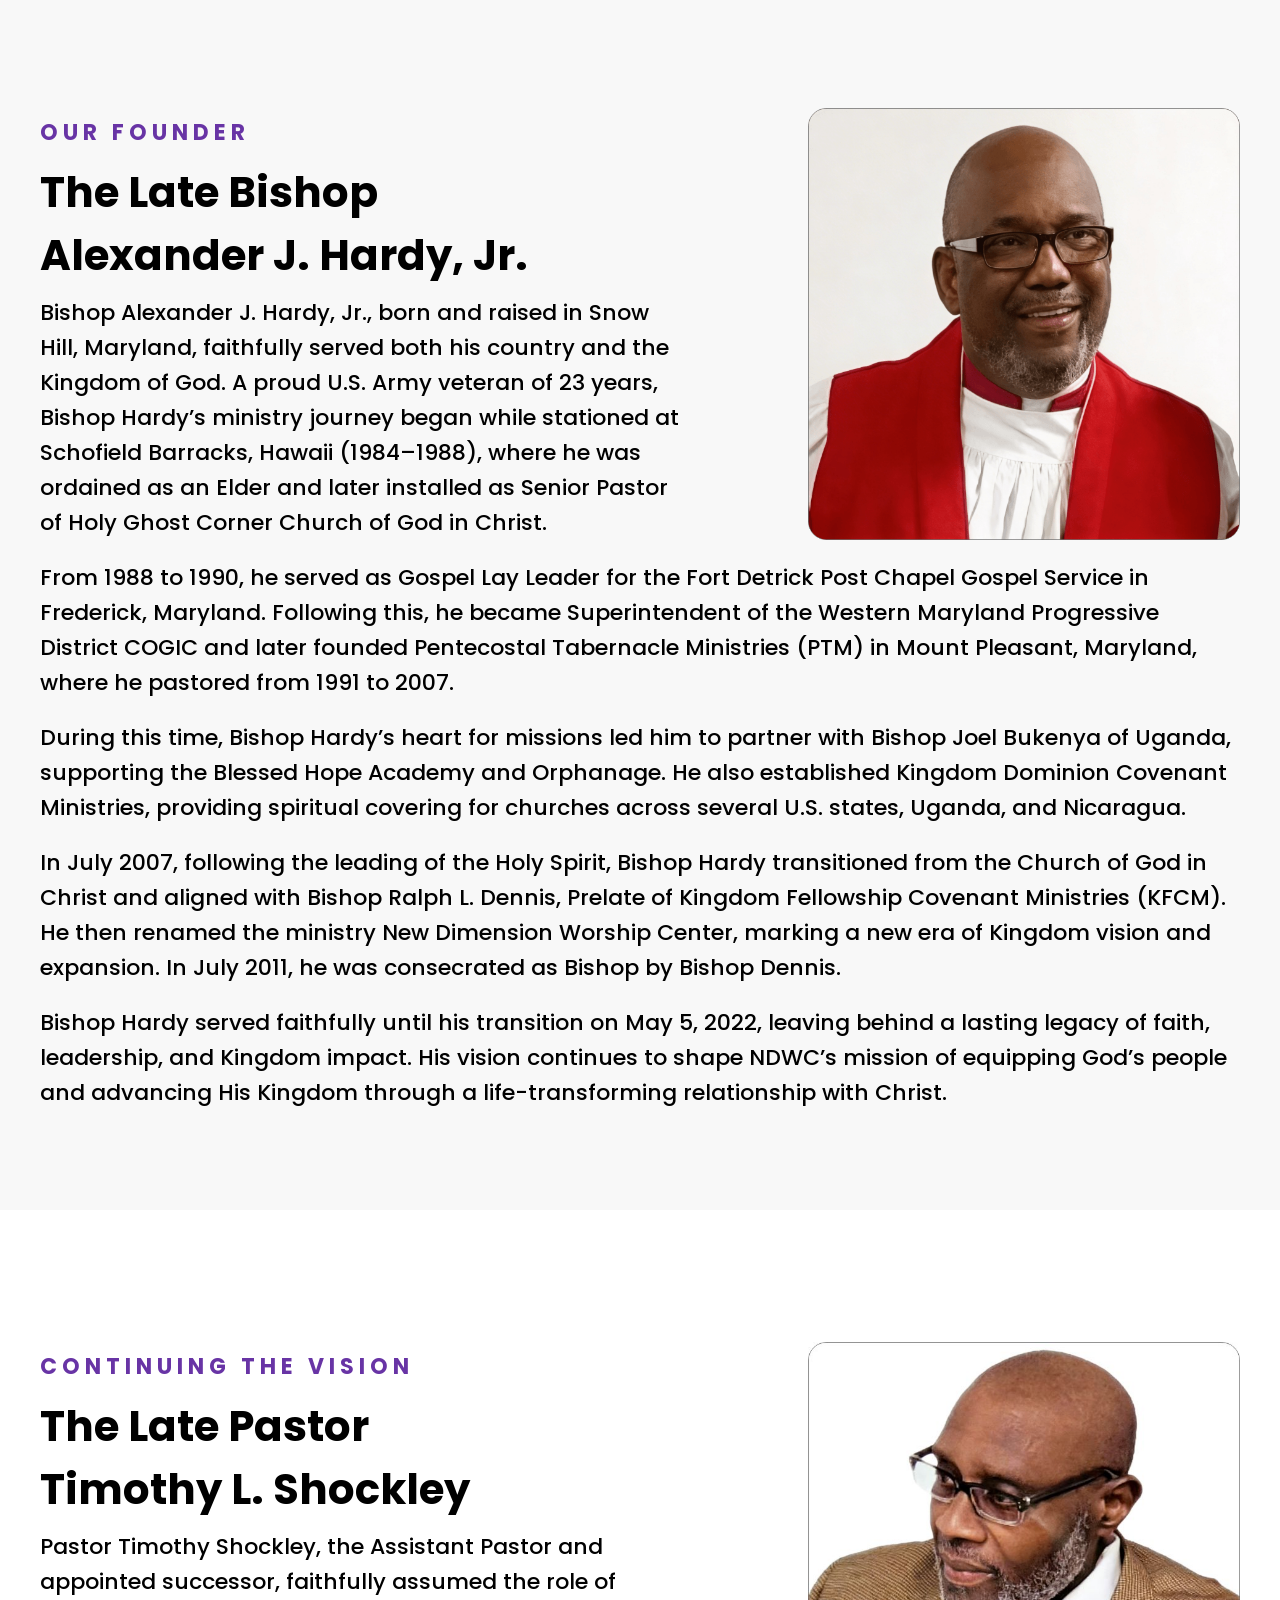
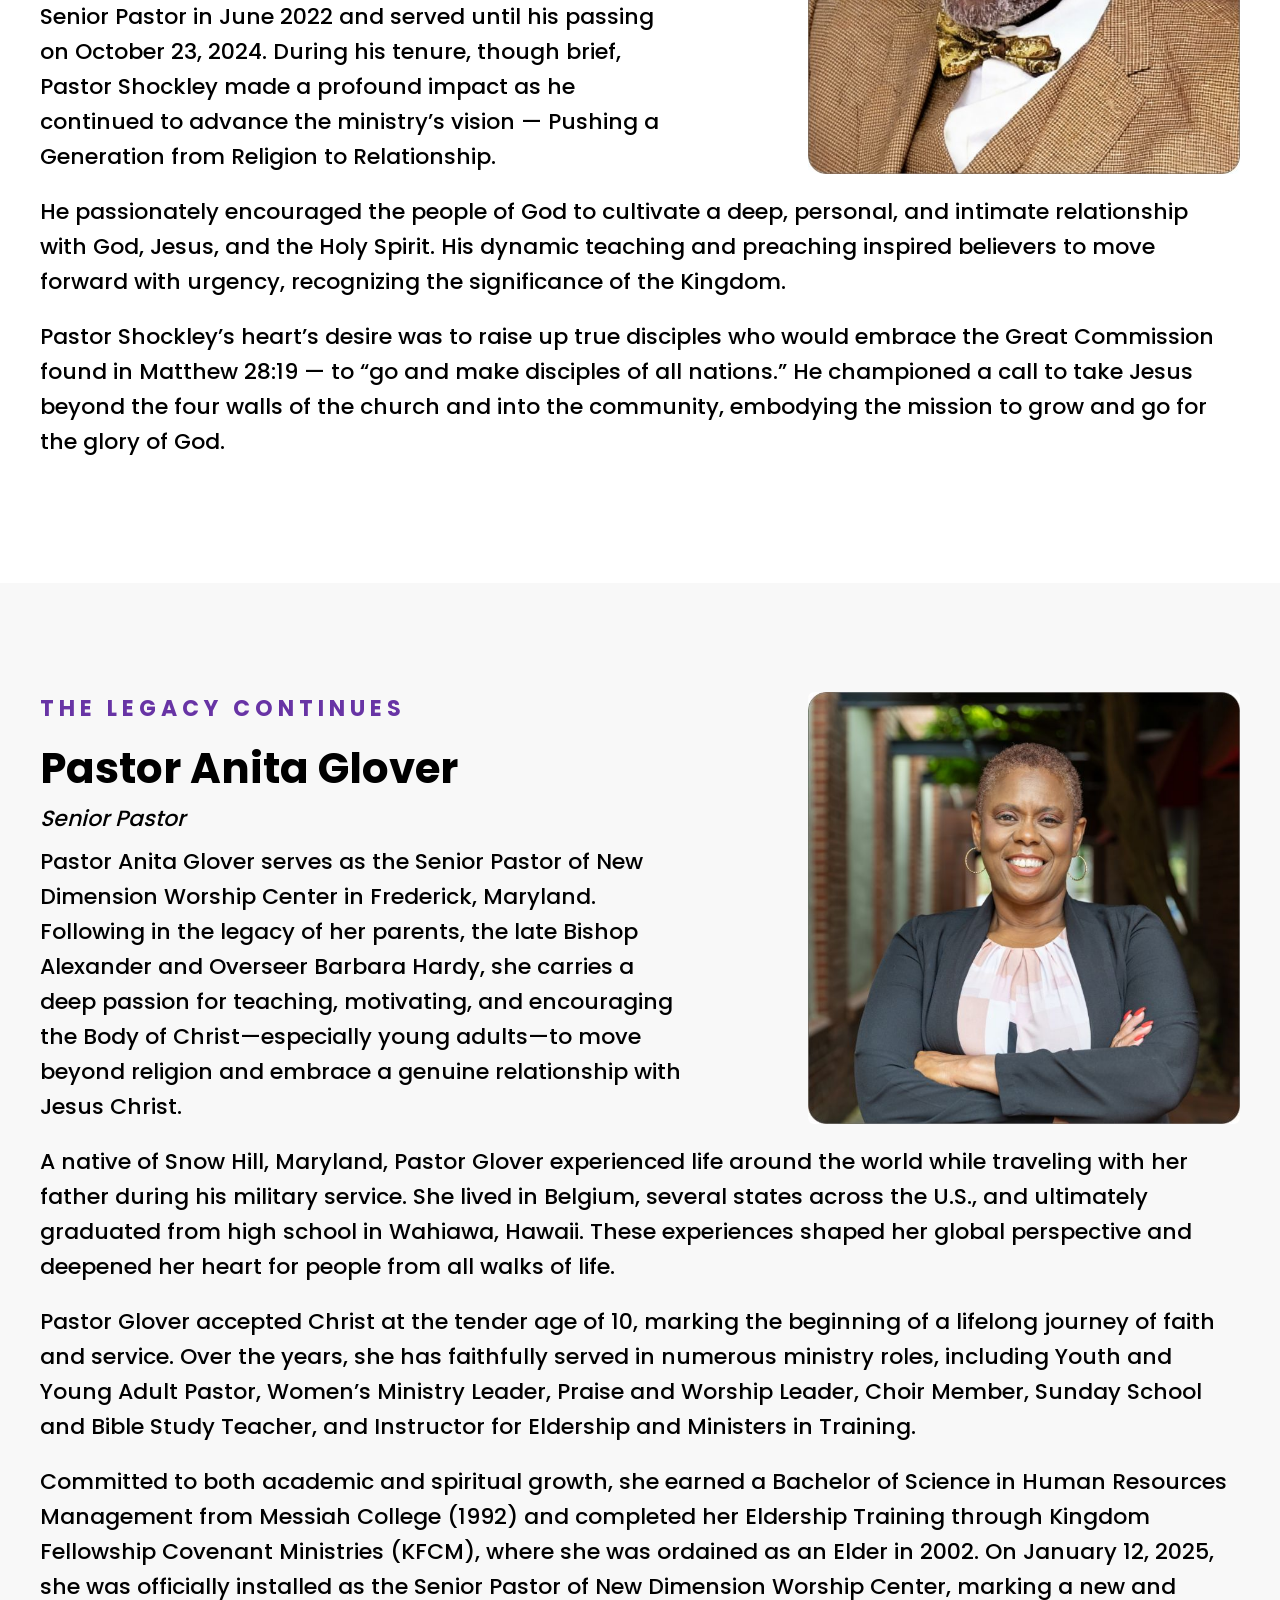
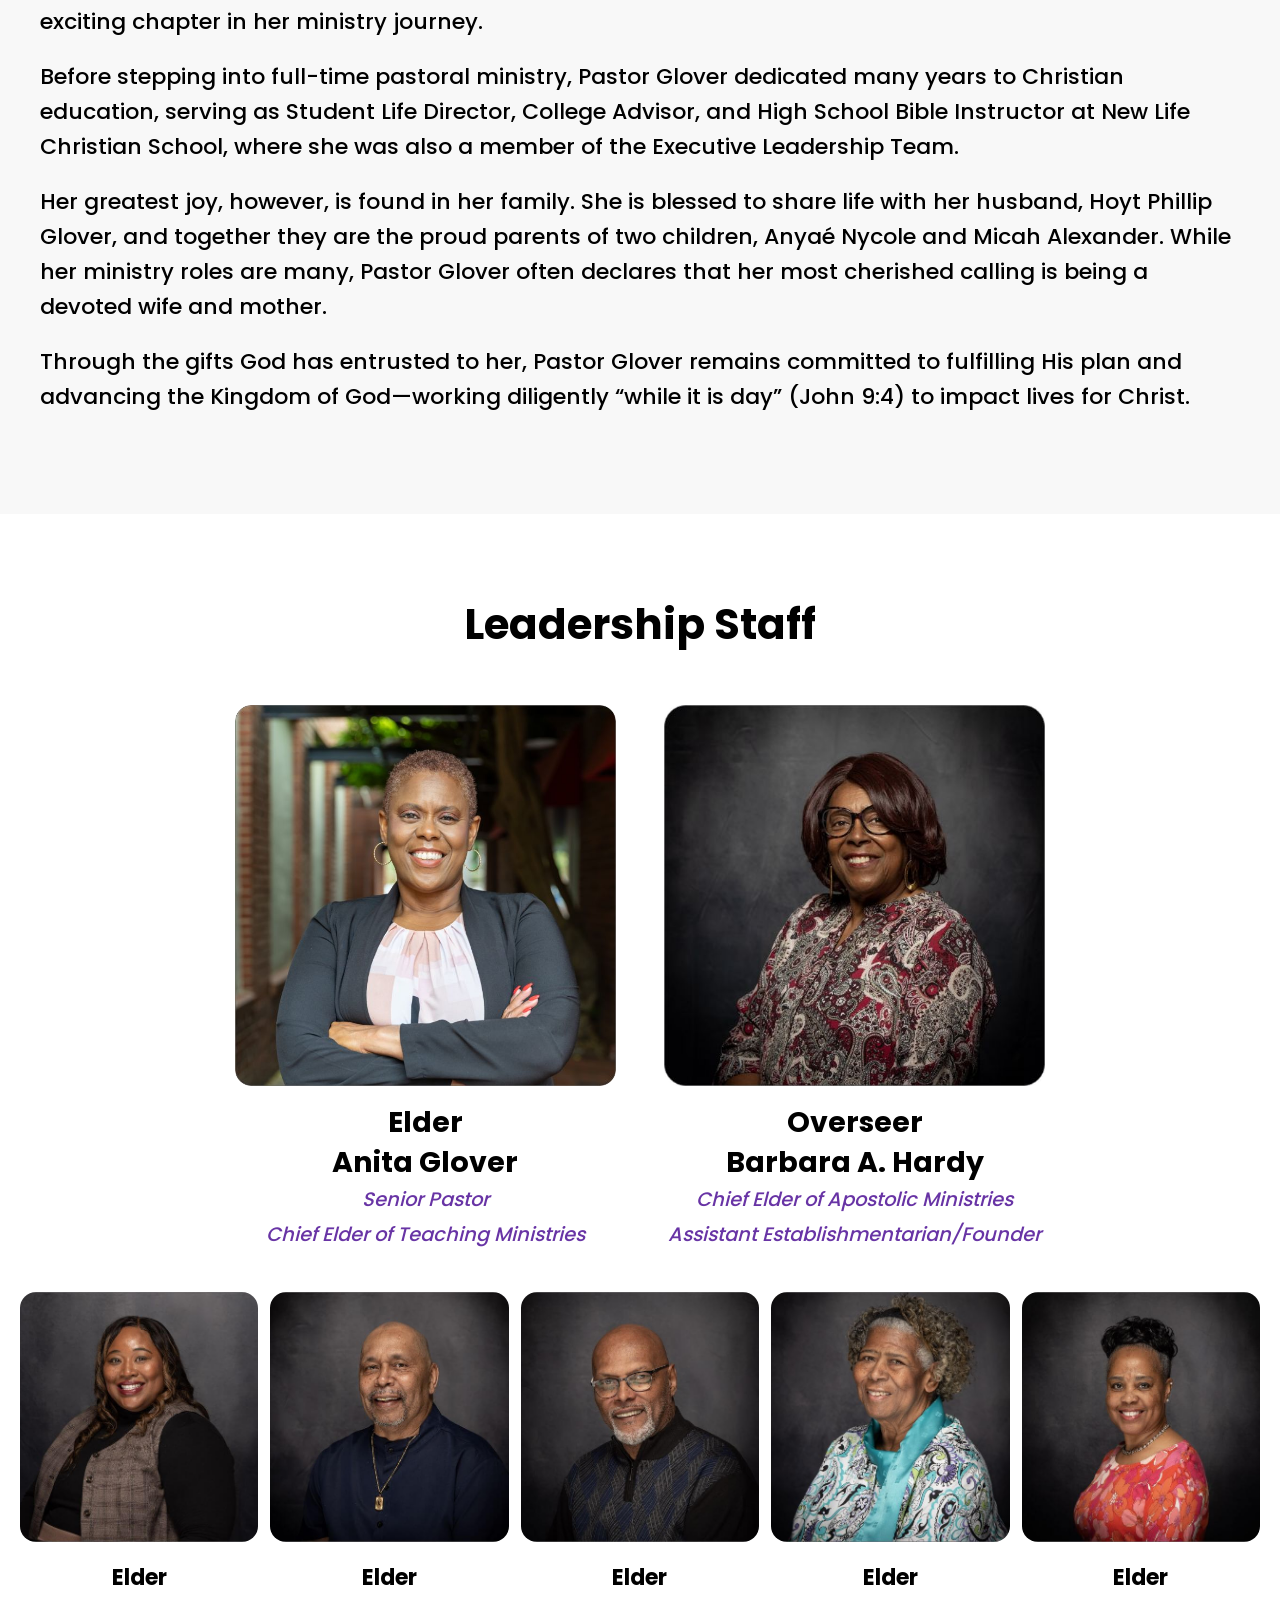
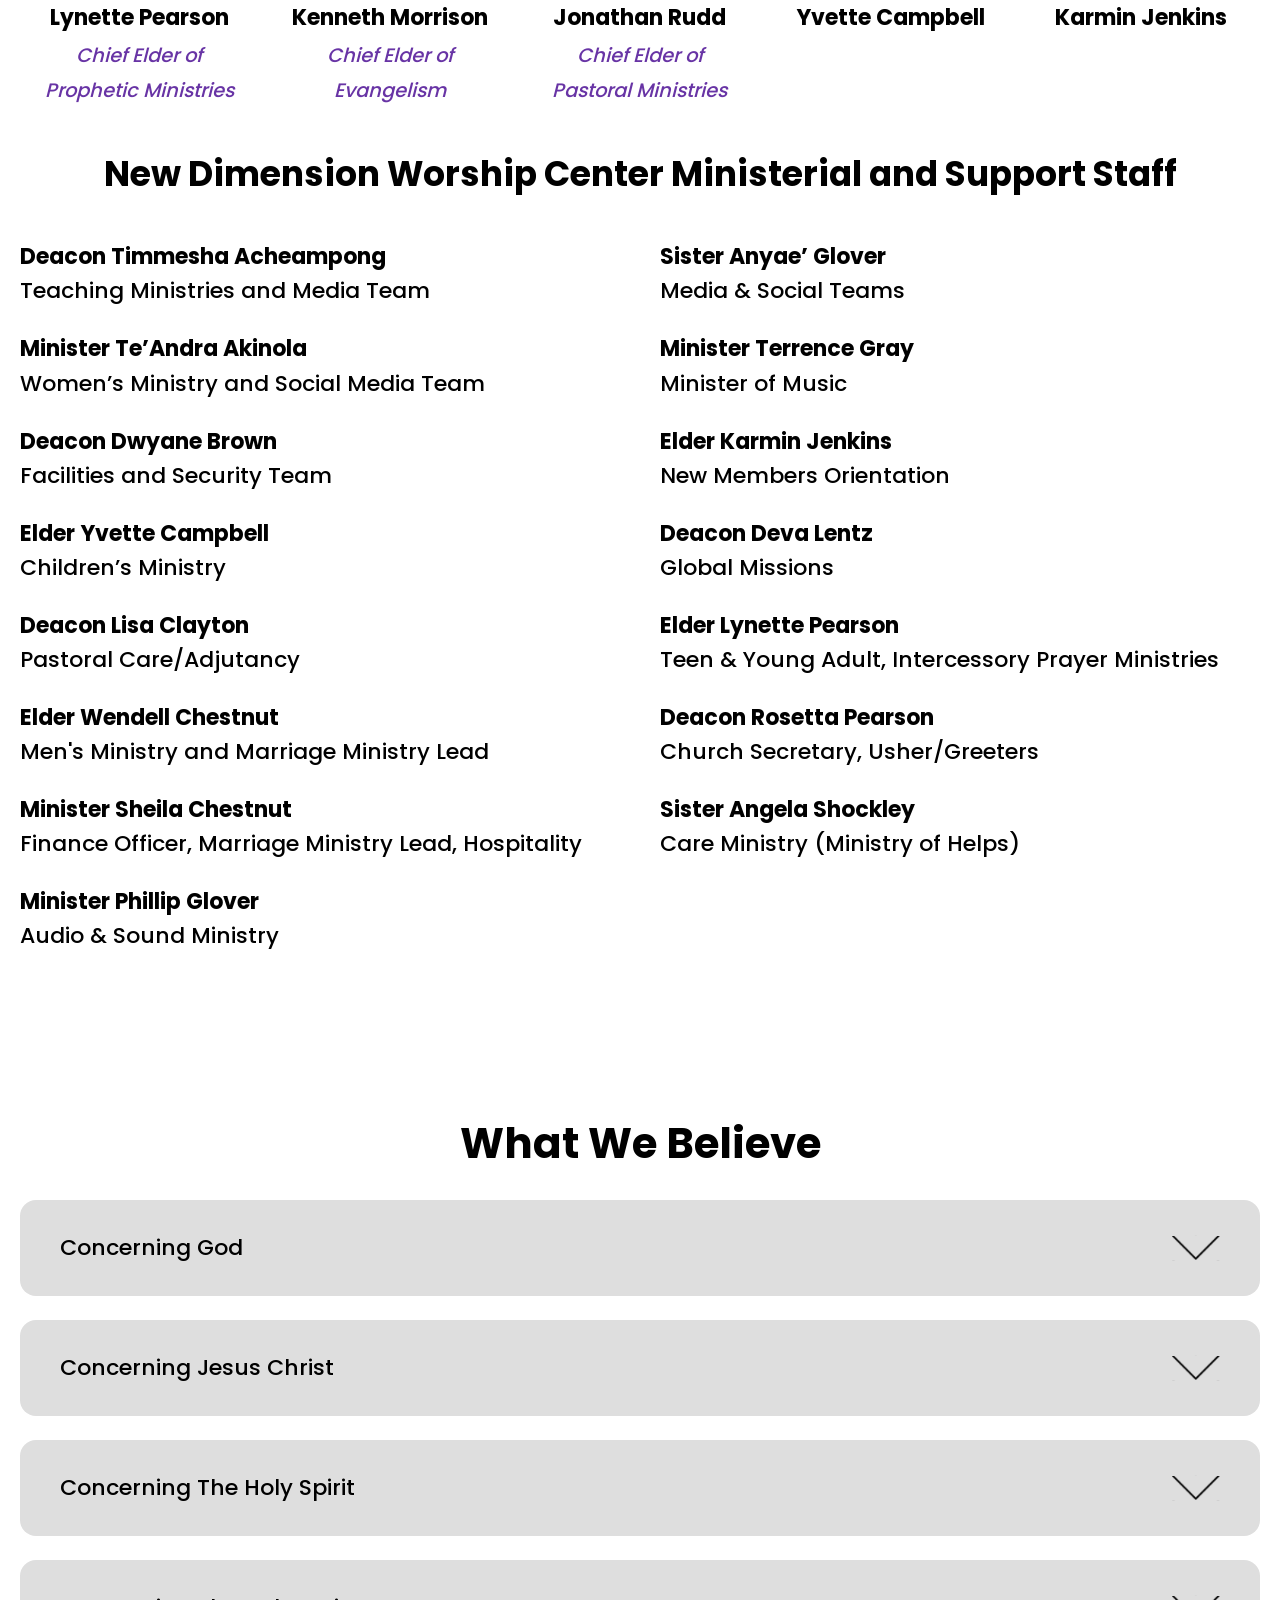
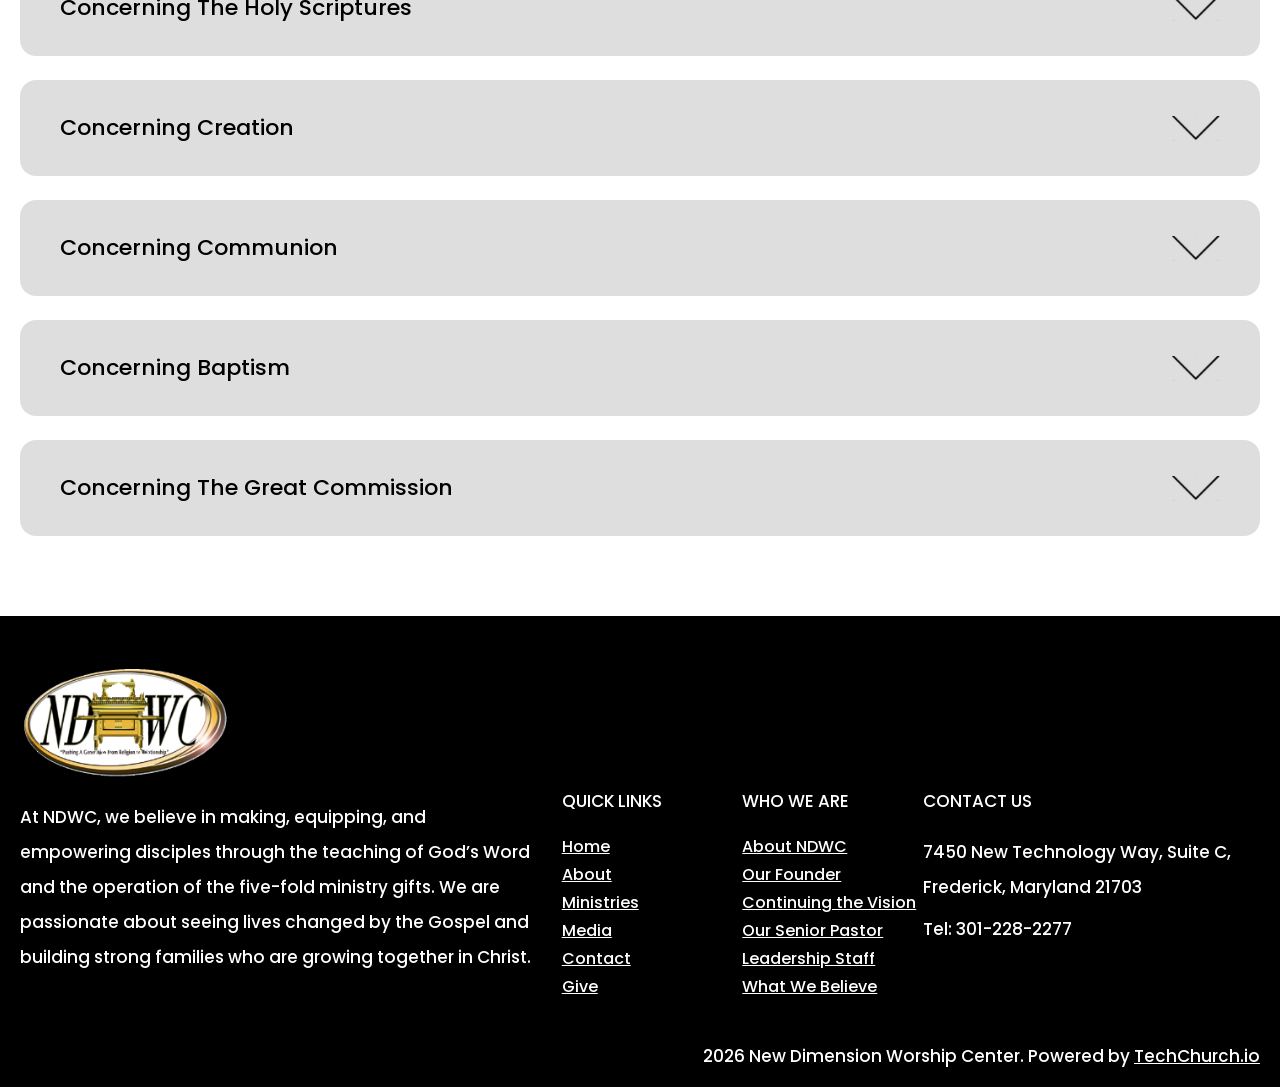
==== commit bf9ae53c: "updated" ====
--- a/about.html
+++ b/about.html
@@ -628,70 +628,70 @@
 
       <section class="mx-auto max-w-[1320px] px-5 py-20" id="what-we-believe">
         <h2 class=" text-center cushycms " title="What We Believe">What We Believe</h2>
-        <ul class="mx-auto mt-6 space-y-6" title="what we believe points">
-          <li class="group overflow-hidden cushycms" title="Concerning God">
+        <div class="mx-auto mt-6 space-y-6" title="what we believe points">
+          <details  class="group overflow-hidden cushycms" title="Concerning God">
             <summary class="flex cursor-pointer list-none items-center justify-between px-10 py-6 rounded-2xl bg-[#DEDEDE]">
               <h4 class=" cushycms" title="Title">Concerning God</h4>
               <img src="assets/images/arrow.svg" alt="toggle arrow" class="h-8 w-8 md:h-10 rotate-180 md:w-10 lg:h-12 lg:w-12 transition-transform group-open:rotate-0 cushycms" >
             </summary>
             <p class=" bg-white  px-4 py-4 cushycms" title="Description">God is a true God consisting in three distinct Persons or Positions: Father, Son and Holy Spirit. (Matthew 28:19, 3:16-17; I John 5:7-8; John 14:6-17; II Corinthians 13:14);  </p>
-          </li>
-
-          <li class="group overflow-hidden cushycms" title="Concerning Jesus Christ">
+          </details >
+
+          <details  class="group overflow-hidden cushycms" title="Concerning Jesus Christ">
             <summary class="flex cursor-pointer list-none items-center justify-between px-10 py-6 rounded-2xl bg-[#DEDEDE]">
               <h4 class=" cushycms" title="Title">Concerning Jesus Christ</h4>
               <img src="assets/images/arrow.svg" alt="toggle arrow" class="h-8 w-8 md:h-10 md:w-10 lg:h-12 lg:w-12 rotate-180 transition-transform group-open:rotate-0 cushycms" >
             </summary>
             <p class=" bg-white px-4 py-4 cushycms" title="Description">Jesus Christ is the only begotten Son of the Father and is God incarnate, being the fullness of the Godhead bodily and Savior of the world. He is conceived of the Holy Spirit, born of the Virgin Mary, very God and very Man. Jesus alone is the provision of salvation of sinners by grace, through repentance and faith in the perfect and sufficient work of the cross of Calvary by which we obtain remission of sins. (Luke 1:26-35; John 1:14-18; Romans 1:20; Colossians 2:9; Isaiah 7:14; Isaiah 9:6; Ephesians 2:8-9; Hebrews 9:12, 22; Romans 5:11);  </p>
-          </li>
-
-          <li class="group overflow-hidden cushycms" title="Concerning The Holy Spirit">
+          </details >
+
+          <details  class="group overflow-hidden cushycms" title="Concerning The Holy Spirit">
             <summary class="flex cursor-pointer list-none items-center justify-between px-10 py-6 rounded-2xl bg-[#DEDEDE]">
               <h4 class=" cushycms" title="Title">Concerning The Holy Spirit</h4>
               <img src="assets/images/arrow.svg" alt="toggle arrow" class="h-8 w-8 md:h-10 md:w-10 lg:h-12 lg:w-12 rotate-180 transition-transform group-open:rotate-0 cushycms" >
             </summary>
             <p class=" bg-white px-4 py-4 cushycms" title="Description">The Holy Spirit operates as the unlimited and indivisible presence of Jesus Christ on earth as Comforter and Advocate, convicts of sin, draws the sinner to Christ, indwelling every born-again believer and making the believer’s body His temple. (John 14:16-17, 26; John 15:26; John 16:7-8; I Corinthians 6:19-20);  </p>
-          </li>
-
-          <li class="group overflow-hidden cushycms" title="Concerning The Holy Scriptures">
+          </details >
+
+          <details  class="group overflow-hidden cushycms" title="Concerning The Holy Scriptures">
             <summary class="flex cursor-pointer list-none items-center justify-between px-10 py-6 rounded-2xl bg-[#DEDEDE]">
               <h4 class=" cushycms" title="Title">Concerning The Holy Scriptures</h4>
               <img src="assets/images/arrow.svg" alt="toggle arrow" class="h-8 w-8 md:h-10 md:w-10 lg:h-12 lg:w-12 rotate-180 transition-transform group-open:rotate-0 cushycms" >
             </summary>
             <p class=" bg-white px-4 py-4 cushycms" title="Description">The Holy Scriptures, the Bible, is the infallible Word of God and is therefore without error and is eternally reliable in all matters of Christian faith and practice. The Scripture shall not be added to, superseded, or changed by later tradition or revelation. Every doctrinal formation, whether of creed, confession, or theology, must be put to the test of the full counsel of God as revealed in the Scriptures consisting of 66 books, from Genesis to Malachi in the Old Testament and from Matthew to Revelation in the New Testament. (II Timothy 3:16; I Corinthians 2:13); </p>
-          </li>
-
-          <li class="group overflow-hidden cushycms" title="Concerning Creation">
+          </details >
+
+          <details  class="group overflow-hidden cushycms" title="Concerning Creation">
             <summary class="flex cursor-pointer list-none items-center justify-between px-10 py-6 rounded-2xl bg-[#DEDEDE]">
               <h4 class=" cushycms" title="Title">Concerning Creation</h4>
               <img src="assets/images/arrow.svg" alt="toggle arrow" class="h-8 w-8 md:h-10 md:w-10 lg:h-12 lg:w-12 rotate-180 transition-transform group-open:rotate-0 cushycms" >
             </summary>
             <p class=" bg-white px-4 py-4 cushycms" title="Description">God created man (male) and woman (female) to be life together, to be fruitful, to multiply and to replenish the earth. Eve was called the ‘wife’ of Adam, giving to the man the institution ordained of God called marriage, requiring that a man leave his father and mother and cleave unto his wife: and they shall be one flesh. This is the Bible’s only provision for marriage. Marriage is the uniting of one man and one woman in covenant commitment for a lifetime and is a sacred institution established by God. (Genesis 1:27-28; Matthew 19:4-6);  </p>
-          </li>
-
-          <li class="group overflow-hidden cushycms" title="Concerning Communion">
+          </details >
+
+          <details  class="group overflow-hidden cushycms" title="Concerning Communion">
             <summary class="flex cursor-pointer list-none items-center justify-between px-10 py-6 rounded-2xl bg-[#DEDEDE]">
               <h4 class=" cushycms" title="Title">Concerning Communion</h4>
               <img src="assets/images/arrow.svg" alt="toggle arrow" class="h-8 w-8 md:h-10 md:w-10 lg:h-12 lg:w-12 rotate-180 transition-transform group-open:rotate-0 cushycms" >
             </summary>
             <p class=" bg-white px-4 py-4 cushycms" title="Description">The table of the Lord, commonly called the Communion or the Lord’s Supper is for believers. (I Corinthians 11:28-32; Matthew 26:26-28);  </p>
-          </li>
-
-          <li class="group overflow-hidden cushycms" title="Concerning Baptism">
+          </details >
+
+          <details  class="group overflow-hidden cushycms" title="Concerning Baptism">
             <summary class="flex cursor-pointer list-none items-center justify-between px-10 py-6 rounded-2xl bg-[#DEDEDE]">
               <h4 class=" cushycms" title="Title">Concerning Baptism</h4>
               <img src="assets/images/arrow.svg" alt="toggle arrow" class="h-8 w-8 md:h-10 md:w-10 lg:h-12 lg:w-12 rotate-180 transition-transform group-open:rotate-0 cushycms" >
             </summary>
             <p class=" bg-white px-4 py-4 cushycms" title="Description">Water baptism is a necessity for believers in the Lord Jesus Christ and is administered by immersion, thus bearing witness to the gospel of Christ’s death, burial and resurrection for us, and our own new life in Him. (Matthew 28:19; Acts 2:34-38; Acts 19:1-6; Romans 6:4);  </p>
-          </li>
-
-          <li class="group overflow-hidden cushycms" title="Concerning The Great Commission">
+          </details >
+
+          <details  class="group overflow-hidden cushycms" title="Concerning The Great Commission">
             <summary class="flex cursor-pointer list-none items-center justify-between px-10 py-6 rounded-2xl bg-[#DEDEDE]">
               <h4 class=" cushycms" title="Title">Concerning The Great Commission</h4>
               <img src="assets/images/arrow.svg" alt="toggle arrow" class="h-8 w-8 md:h-10 md:w-10 lg:h-12 lg:w-12 rotate-180 transition-transform group-open:rotate-0 cushycms" >
             </summary>
             <p class=" bg-white px-4 py-4 cushycms" title="Description">The Great Commission was given by Christ and is binding on every believer to “go into the world and preach the gospel to every creature” with the good news of the gospel. (Matthew 28:18-20; Mark 16:15-16). </p>
-          </li  >
+          </details  >
         </div>
       </section>
     </main>
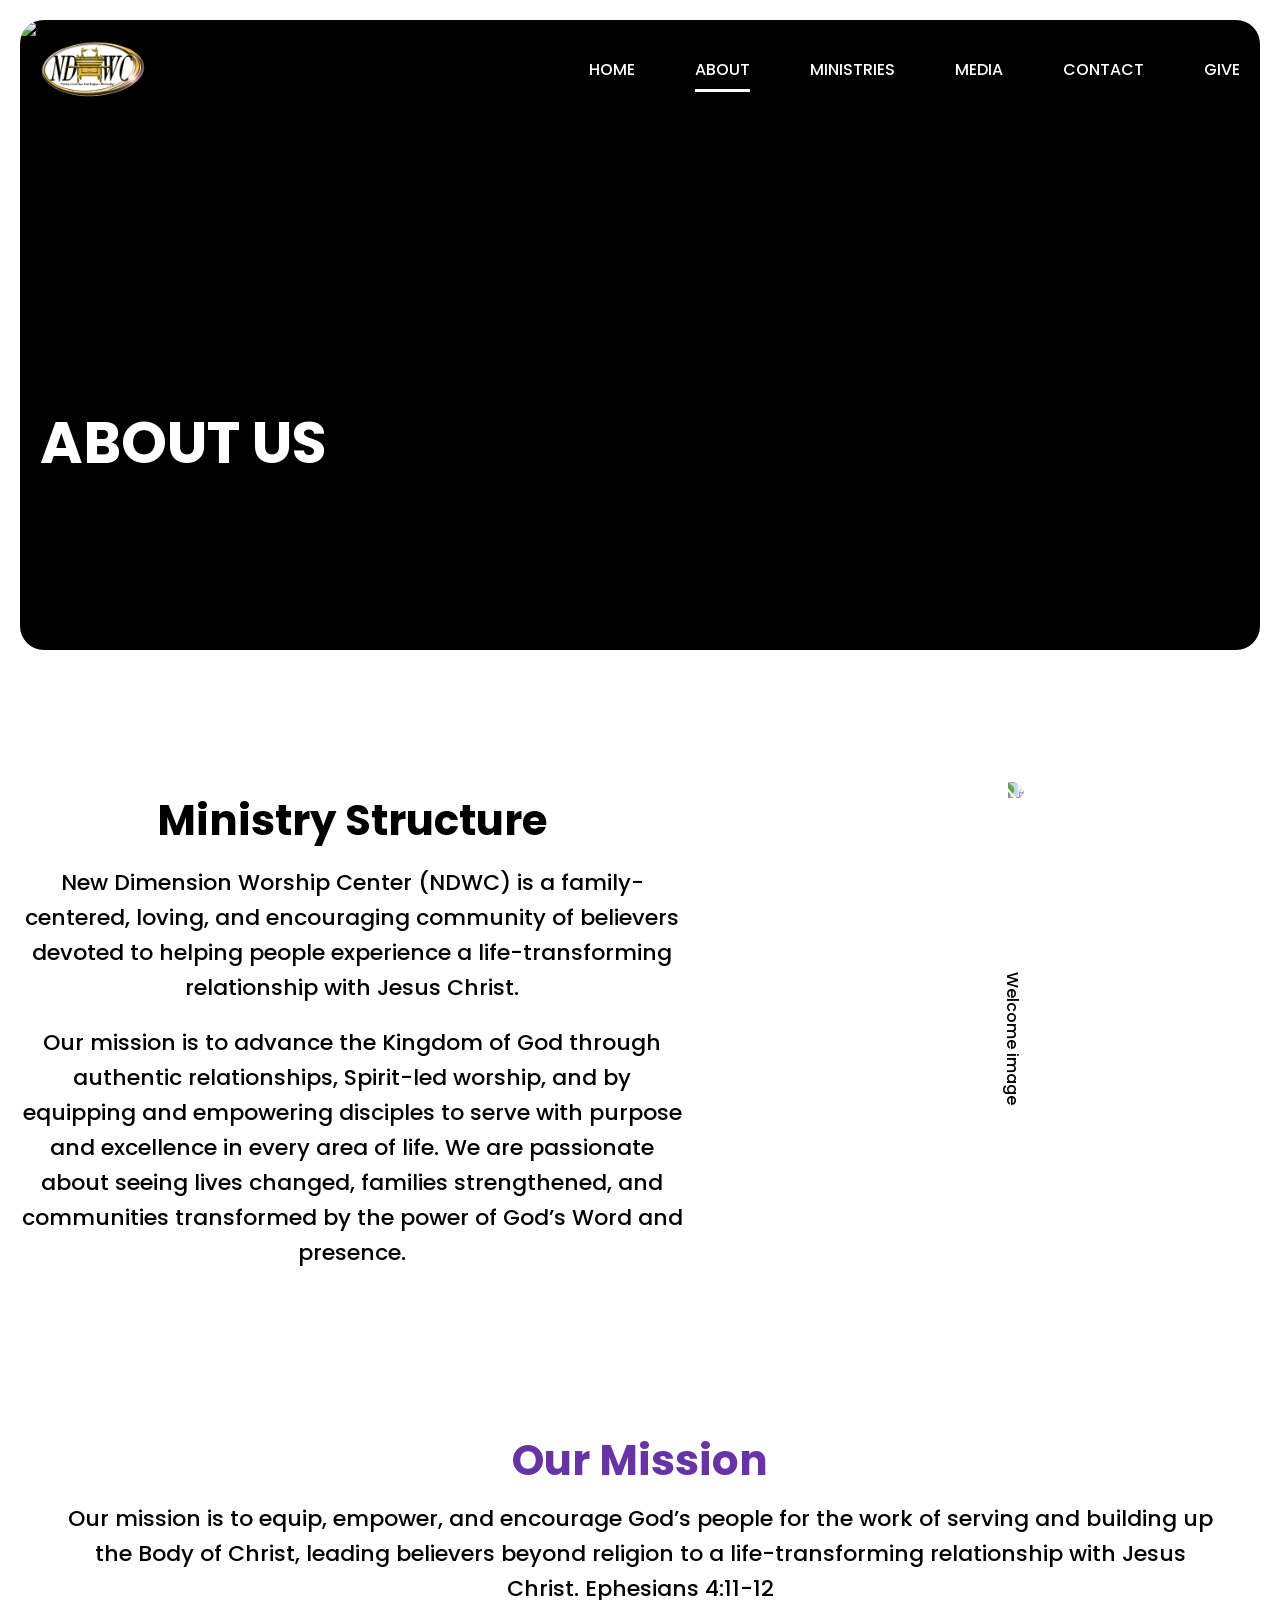
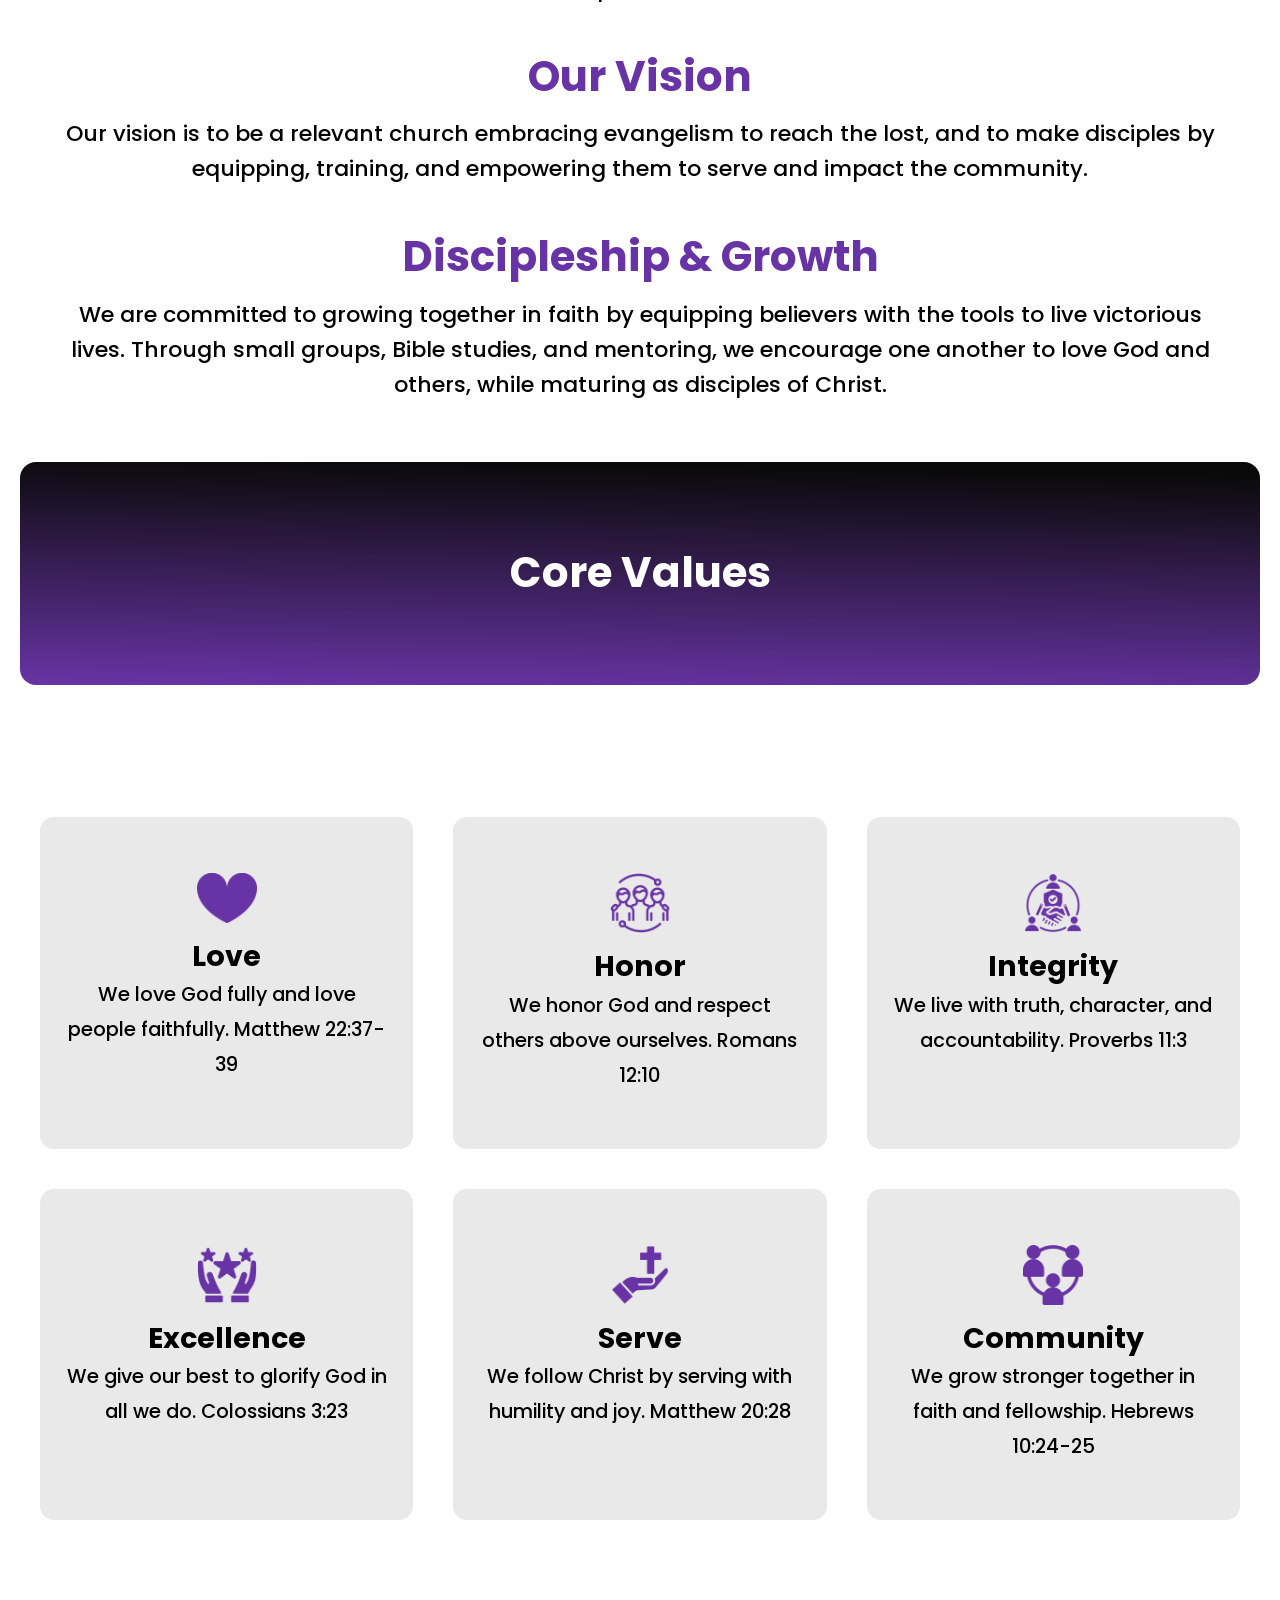
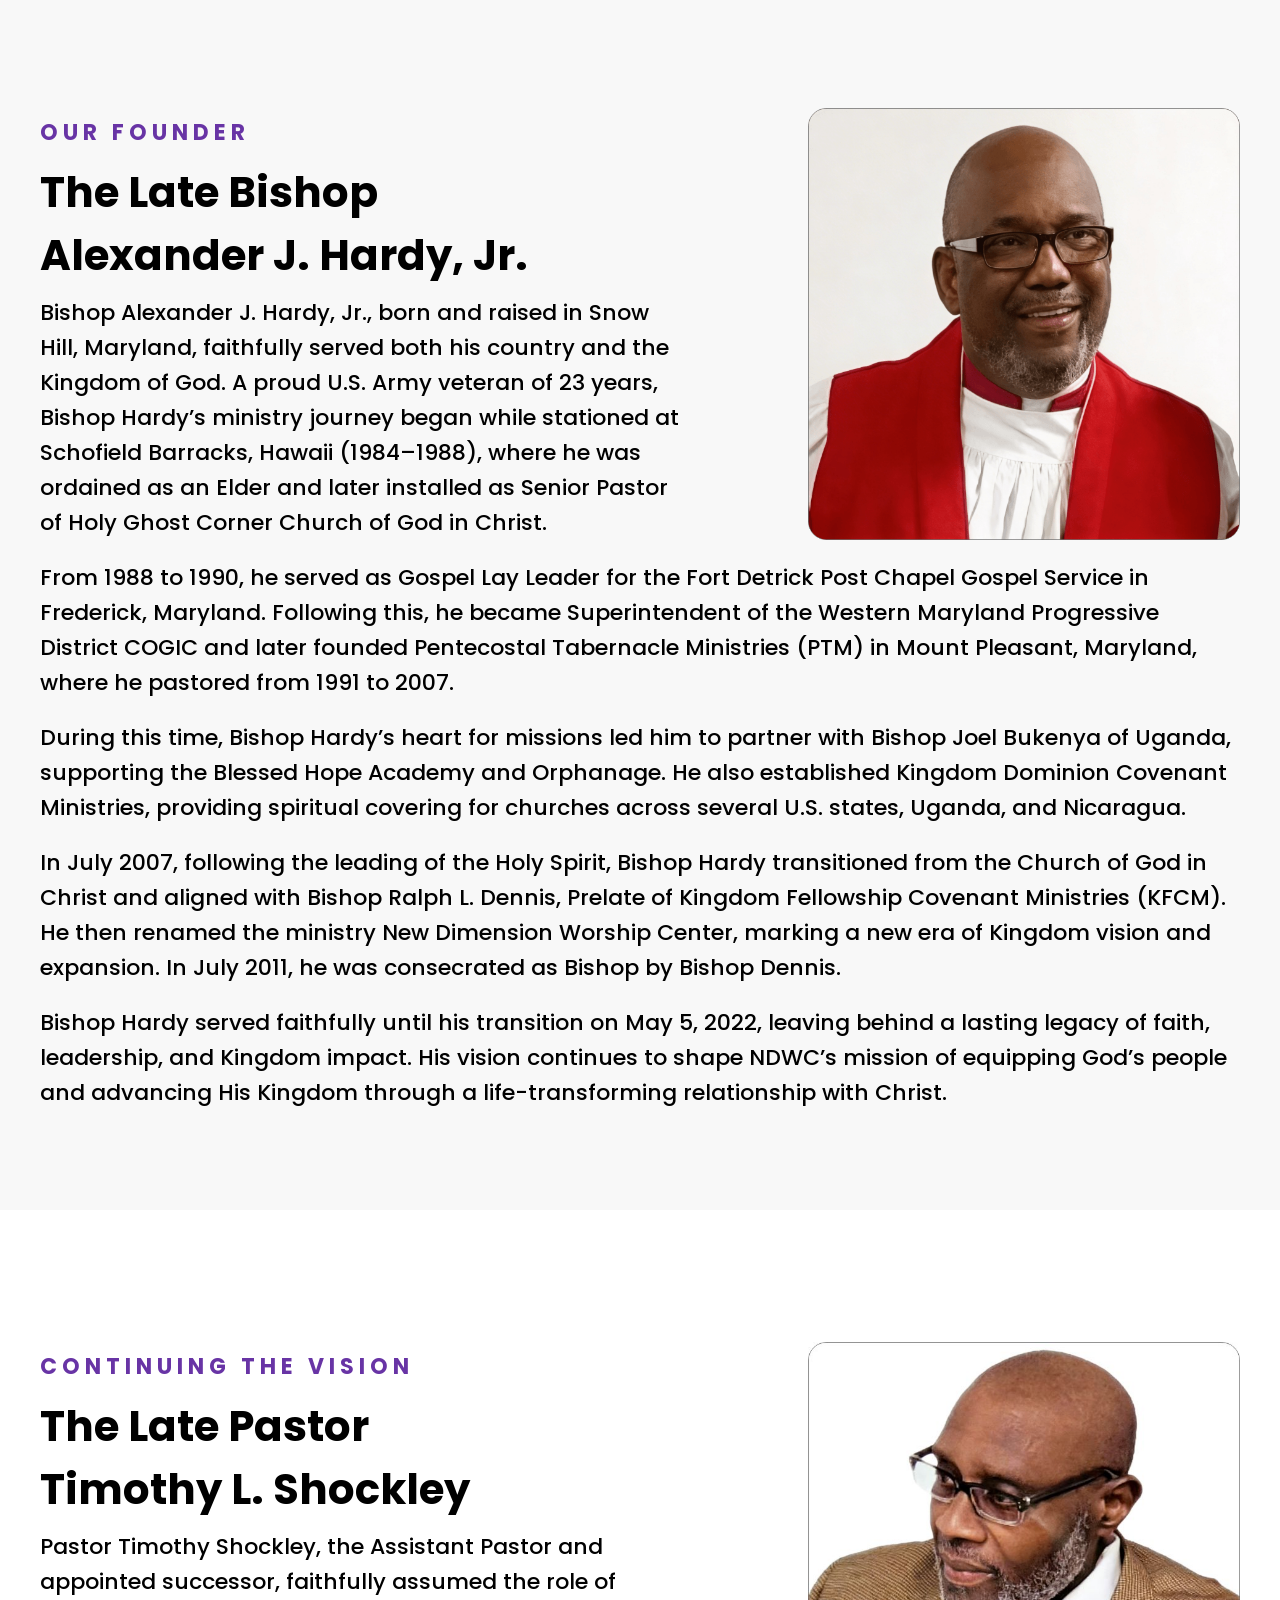
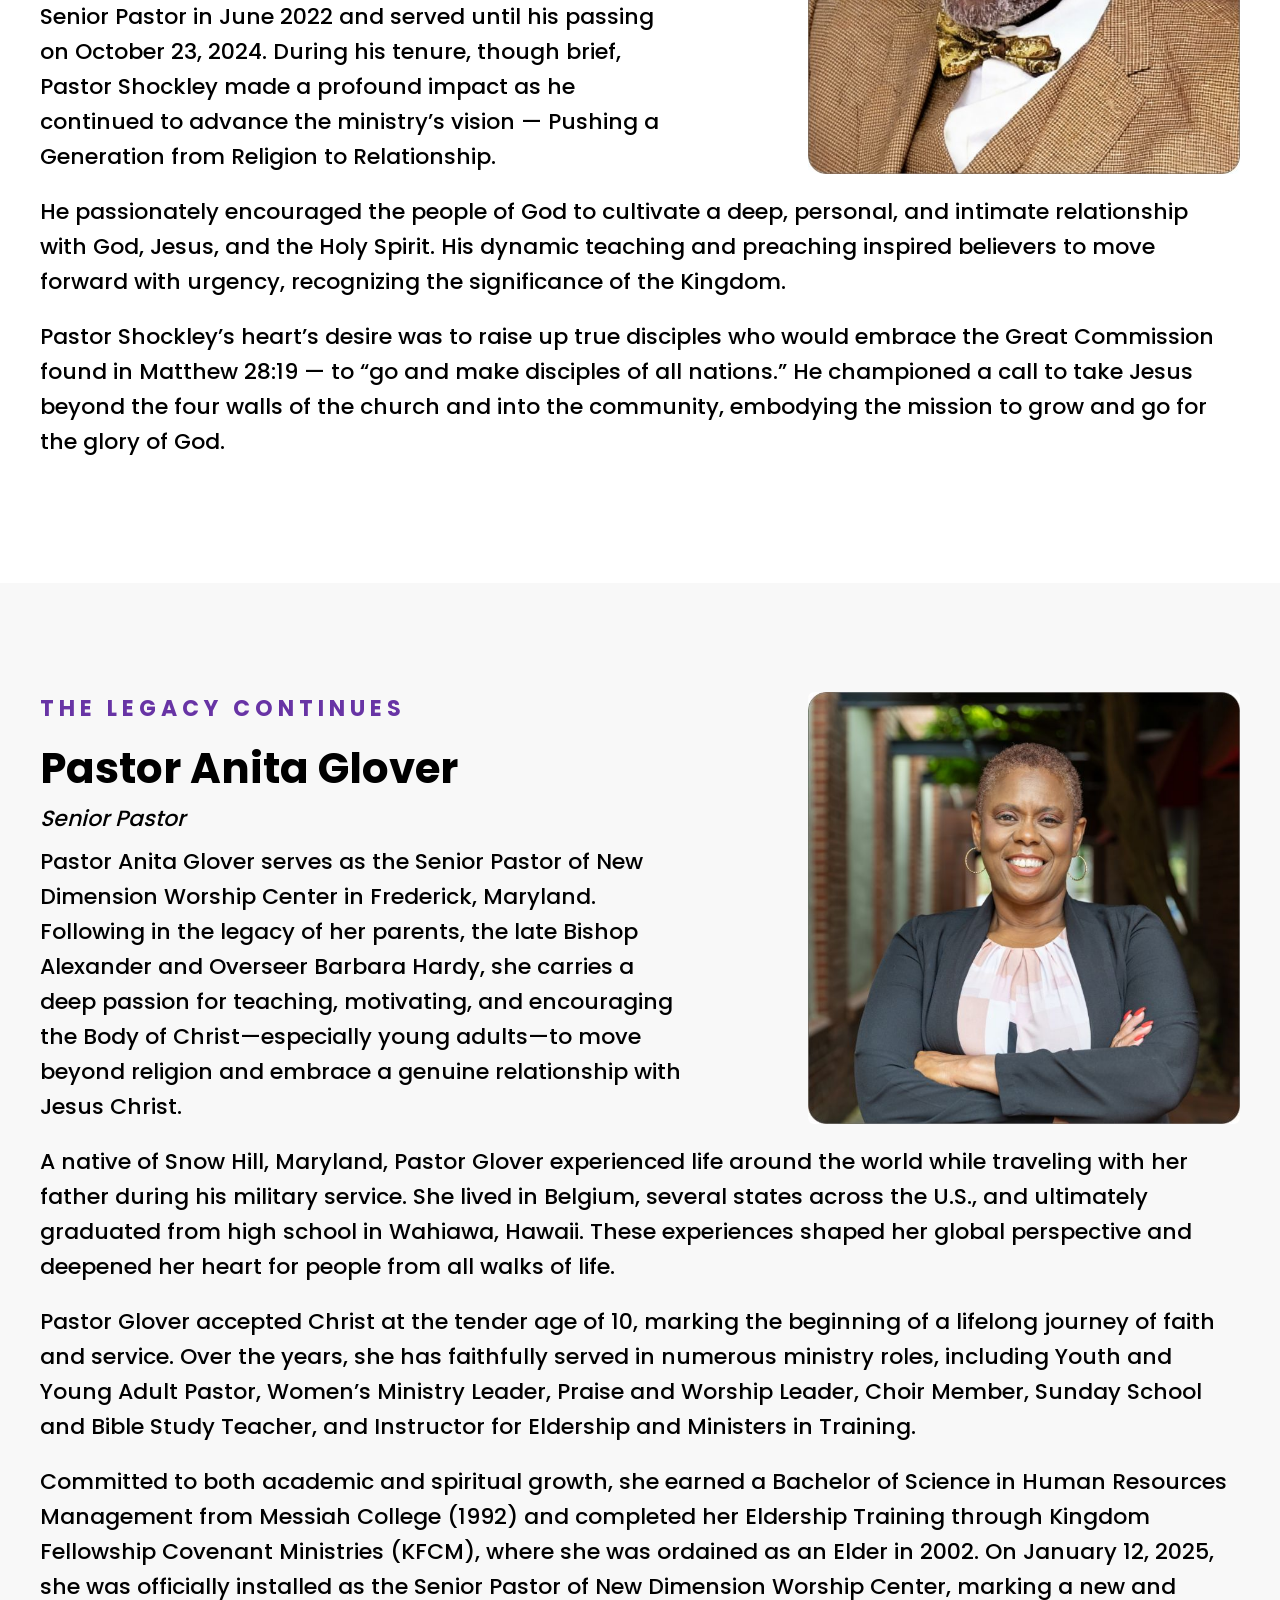
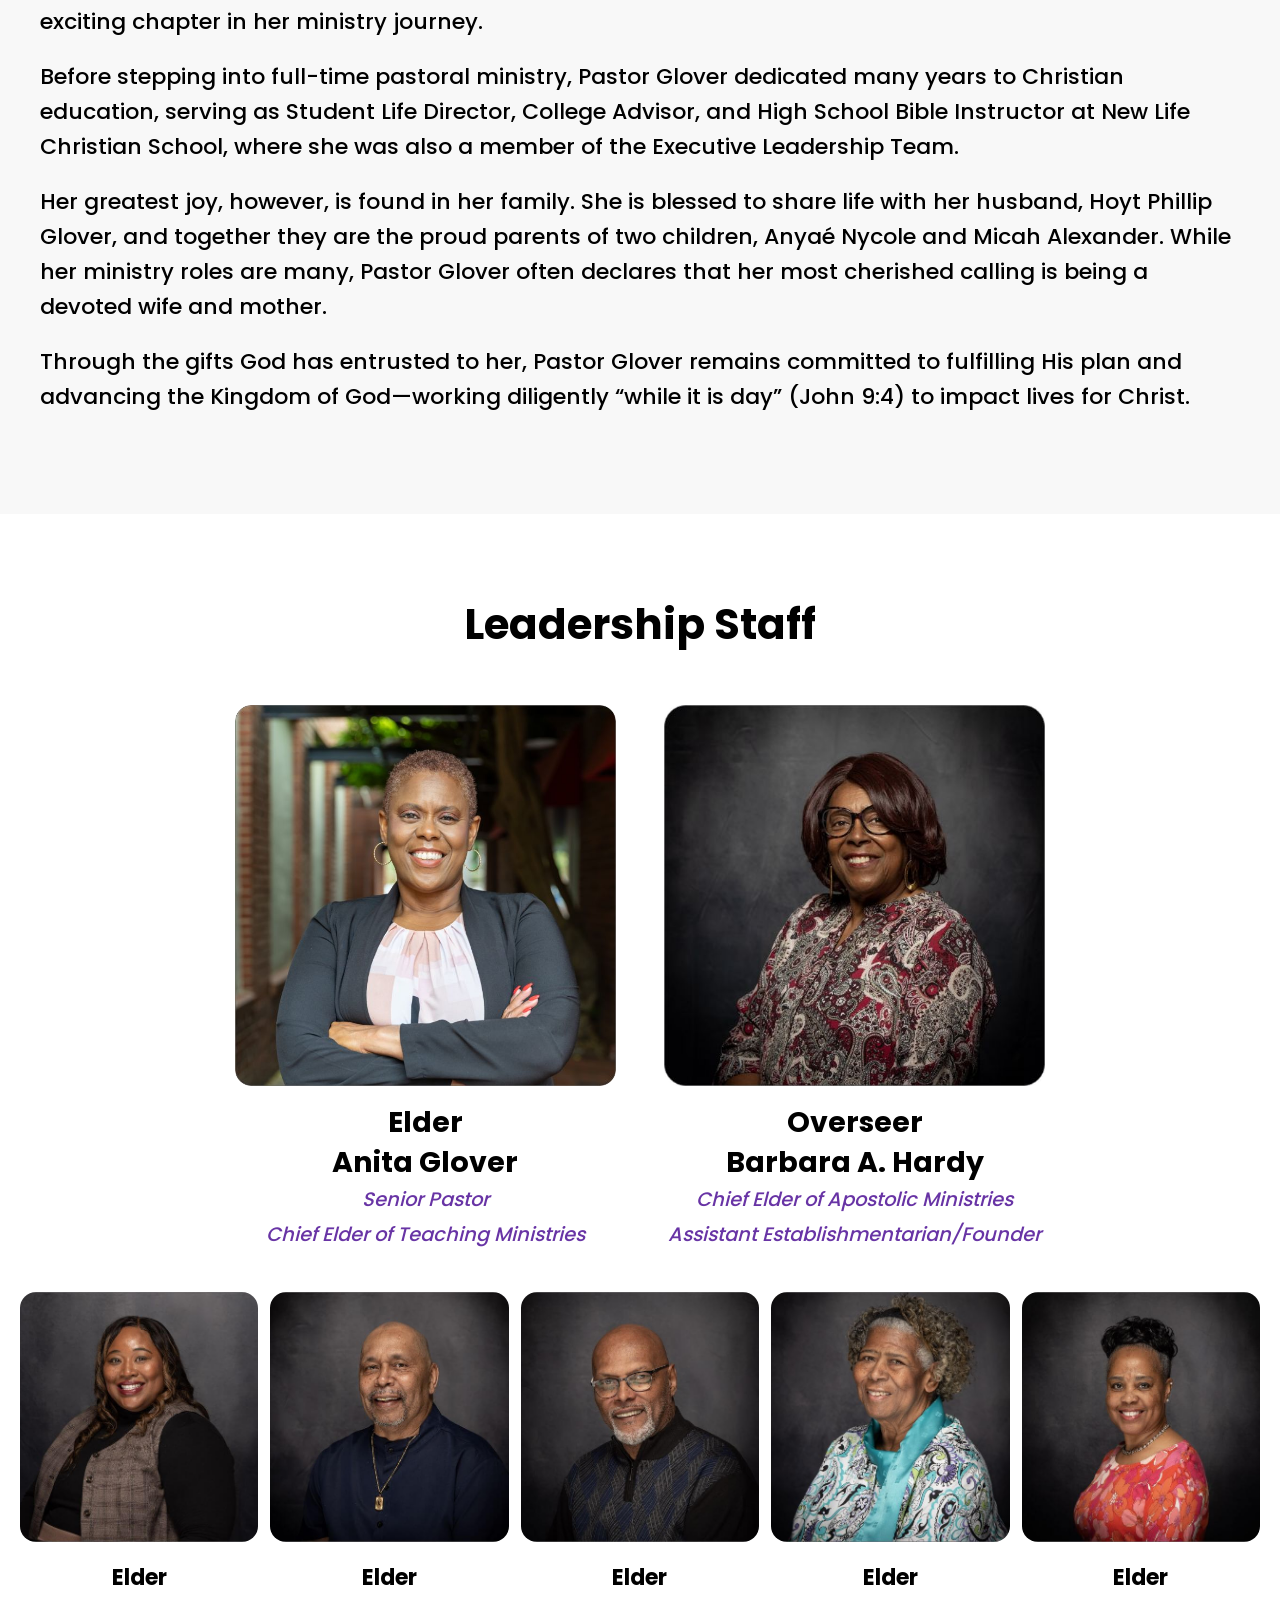
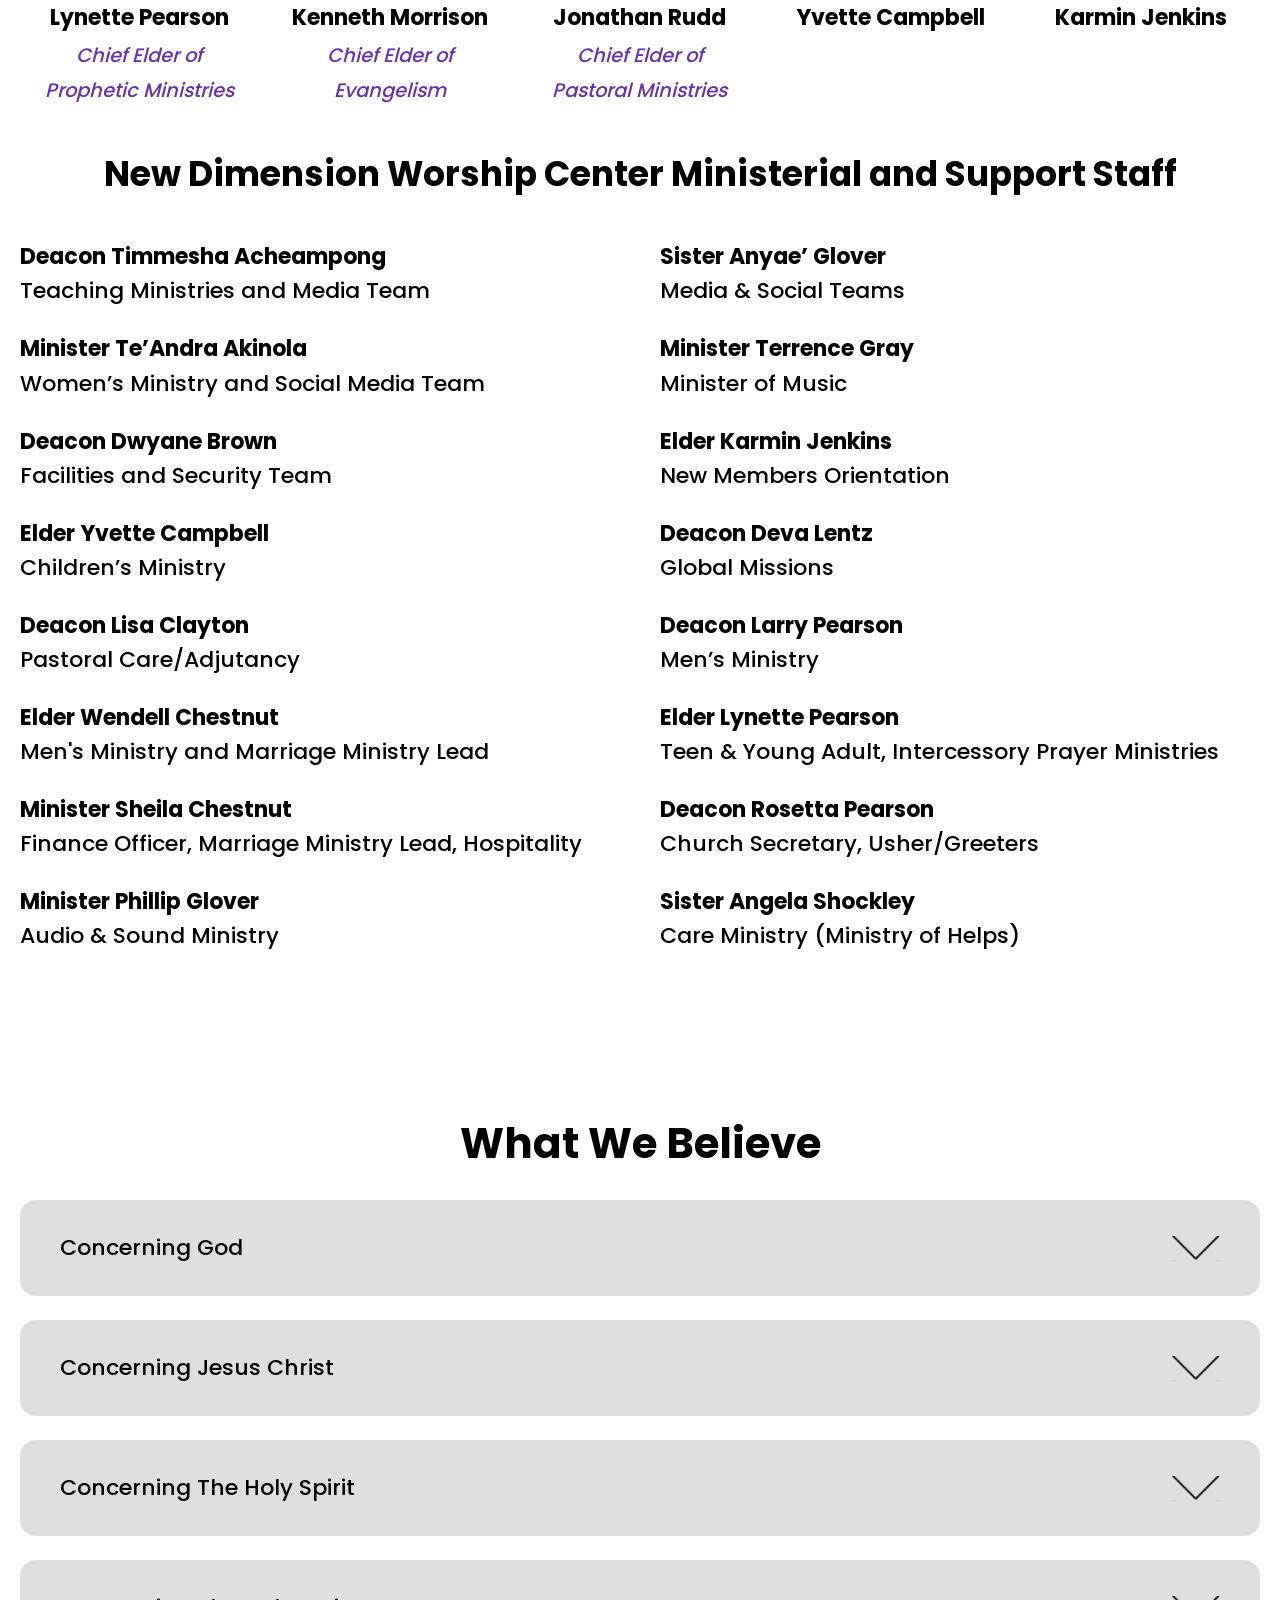
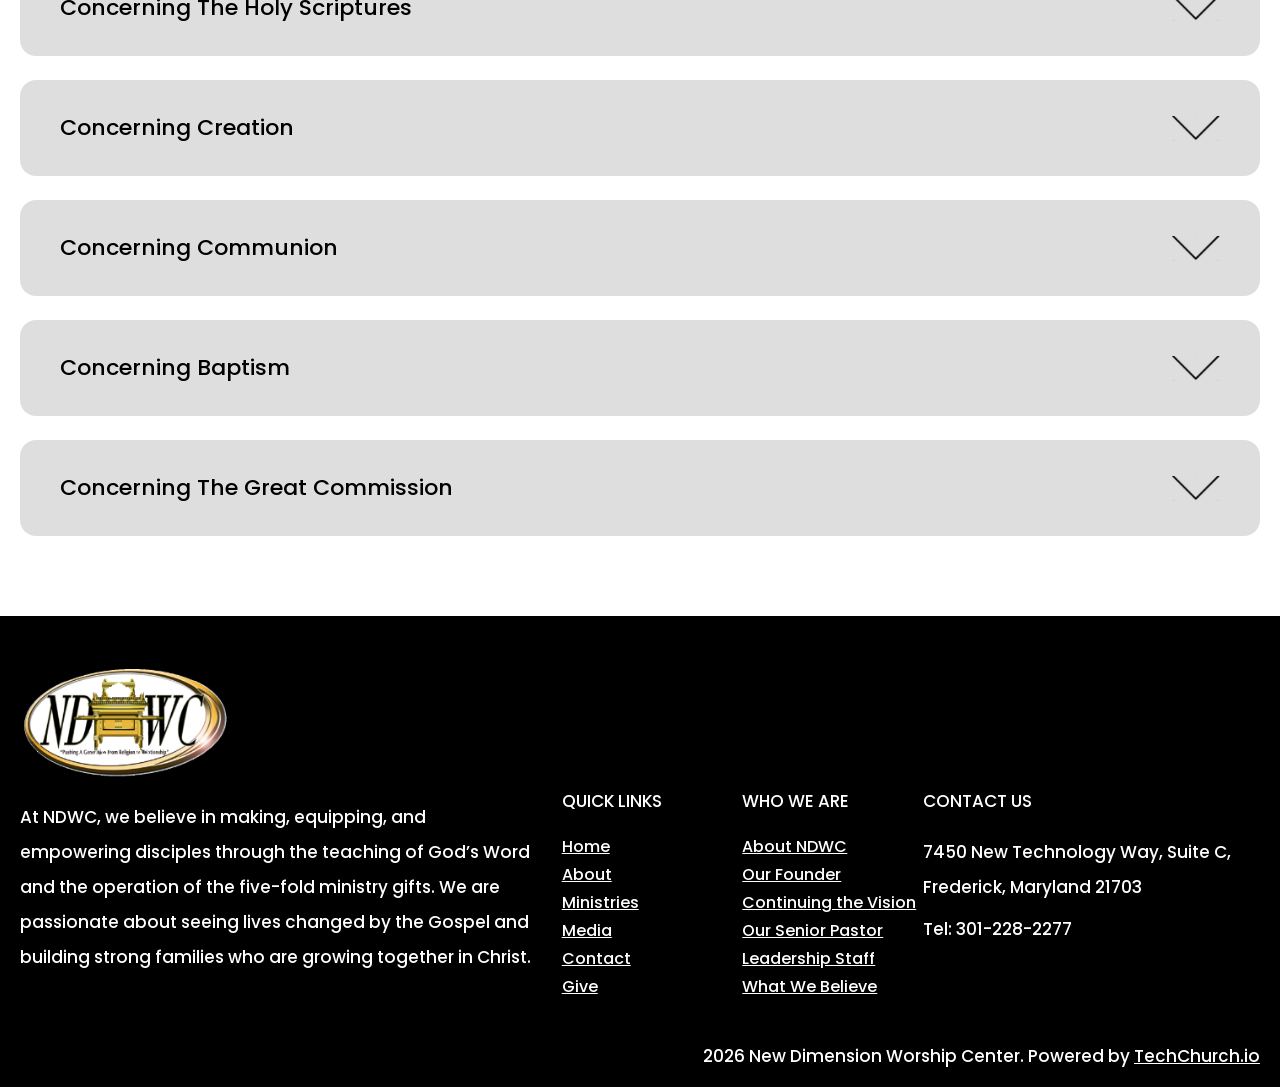
==== commit 9bdead9e: "update design" ====
--- a/about.html
+++ b/about.html
@@ -478,7 +478,7 @@
   <!-- Second Row -->
   <li class="  cushycms" title="Staff">
     <div class="overflow-hidden rounded-2xl cushycms" title="Staff Image">
-      <img src="assets/images/Elder Lynette Pearson.jpg" alt="Elder Lynette Pearson" class="min-h-[250px] w-full object-cover" />
+      <img src="assets/images/Elder-Lynette-Pearson.jpg" alt="Elder Lynette Pearson" class="min-h-[250px] w-full object-cover" />
     </div>
     <div class="mt-4 text-center leading-10 cushycms" title="Staff Details">
       <h4 class="font-bold ">Elder</h4>
@@ -518,7 +518,7 @@
 
    <li class=" cushycms" title="Staff">
             <div class="overflow-hidden rounded-2xl cushycms" title="Staff Image">
-              <img src="assets/images/Elder Yvette Campbell.jpg" alt="Elder Yvette Campbell.png" class="min-h-[250px] w-full object-cover" />
+              <img src="assets/images/Elder-Yvette-Campbell.jpg" alt="Elder Yvette Campbell.png" class="min-h-[250px] w-full object-cover" />
             </div>
             <div class="mt-4 text-center leading-10 cushycms" title="Staff Details">
               <h4 class=" font-bold ">Elder </h4>
@@ -593,34 +593,42 @@
             <p >Pastoral Care/Adjutancy </p>
           </li>
 
+          <li class="cushycms" title="Staff">
+            <h4 class="font-bold">Deacon Larry Pearson</h4>
+            <p >Men’s Ministry</p>
+          </li>
+
+
+          <li class="cushycms" title="Staff">
+            <h4 class="font-bold">Elder Wendell Chestnut</h4>
+            <p >Men's Ministry and Marriage Ministry Lead</p>
+          </li>
+
            <li class="cushycms" title="Staff">
             <h4 class="font-bold">Elder Lynette Pearson</h4>
             <p >Teen & Young Adult, Intercessory Prayer Ministries</p>
            </li>
 
-          <li class="cushycms" title="Staff">
-            <h4 class="font-bold">Elder Wendell Chestnut</h4>
-            <p >Men's Ministry and Marriage Ministry Lead</p>
-          </li>
-
-          <li class="cushycms" title="Staff">
+
+          <li class="cushycms" title="Staff">
+            <h4 class="font-bold">Minister Sheila Chestnut</h4>
+            <p >Finance Officer, Marriage Ministry Lead, Hospitality</p>
+          </li>
+
+            <li class="cushycms" title="Staff">
             <h4 class="font-bold">Deacon Rosetta Pearson</h4>
             <p >Church Secretary, Usher/Greeters</p>
           </li>
 
-          <li class="cushycms" title="Staff">
-            <h4 class="font-bold">Minister Sheila Chestnut</h4>
-            <p >Finance Officer, Marriage Ministry Lead, Hospitality</p>
-          </li>
-
-          <li class="cushycms" title="Staff">
+
+          <li class="cushycms" title="Staff">
+            <h4 class="font-bold">Minister Phillip Glover</h4>
+            <p >Audio & Sound Ministry</p>
+          </li>
+
+           <li class="cushycms" title="Staff">
             <h4 class="font-bold">Sister Angela Shockley</h4>
             <p >Care Ministry (Ministry of Helps)</p>
-          </li>
-
-          <li class="cushycms" title="Staff">
-            <h4 class="font-bold">Minister Phillip Glover</h4>
-            <p >Audio & Sound Ministry</p>
           </li>
 
         </ul>
--- a/src/output.css
+++ b/src/output.css
@@ -325,6 +325,9 @@
   .h-full {
     height: 100%;
   }
+  .h-svh {
+    height: 100svh;
+  }
   .max-h-0 {
     max-height: calc(var(--spacing) * 0);
   }
@@ -355,18 +358,30 @@
   .w-10 {
     width: calc(var(--spacing) * 10);
   }
+  .w-20 {
+    width: calc(var(--spacing) * 20);
+  }
   .w-25 {
     width: calc(var(--spacing) * 25);
   }
   .w-30 {
     width: calc(var(--spacing) * 30);
   }
+  .w-40 {
+    width: calc(var(--spacing) * 40);
+  }
   .w-45 {
     width: calc(var(--spacing) * 45);
   }
   .w-56 {
     width: calc(var(--spacing) * 56);
   }
+  .w-60 {
+    width: calc(var(--spacing) * 60);
+  }
+  .w-80 {
+    width: calc(var(--spacing) * 80);
+  }
   .w-\[100\%\] {
     width: 100%;
   }
@@ -378,6 +393,12 @@
   }
   .w-full {
     width: 100%;
+  }
+  .max-w-80 {
+    max-width: calc(var(--spacing) * 80);
+  }
+  .max-w-100 {
+    max-width: calc(var(--spacing) * 100);
   }
   .max-w-\[65\%\] {
     max-width: 65%;
@@ -598,6 +619,9 @@
   }
   .p-5 {
     padding: calc(var(--spacing) * 5);
+  }
+  .px-2 {
+    padding-inline: calc(var(--spacing) * 2);
   }
   .px-4 {
     padding-inline: calc(var(--spacing) * 4);
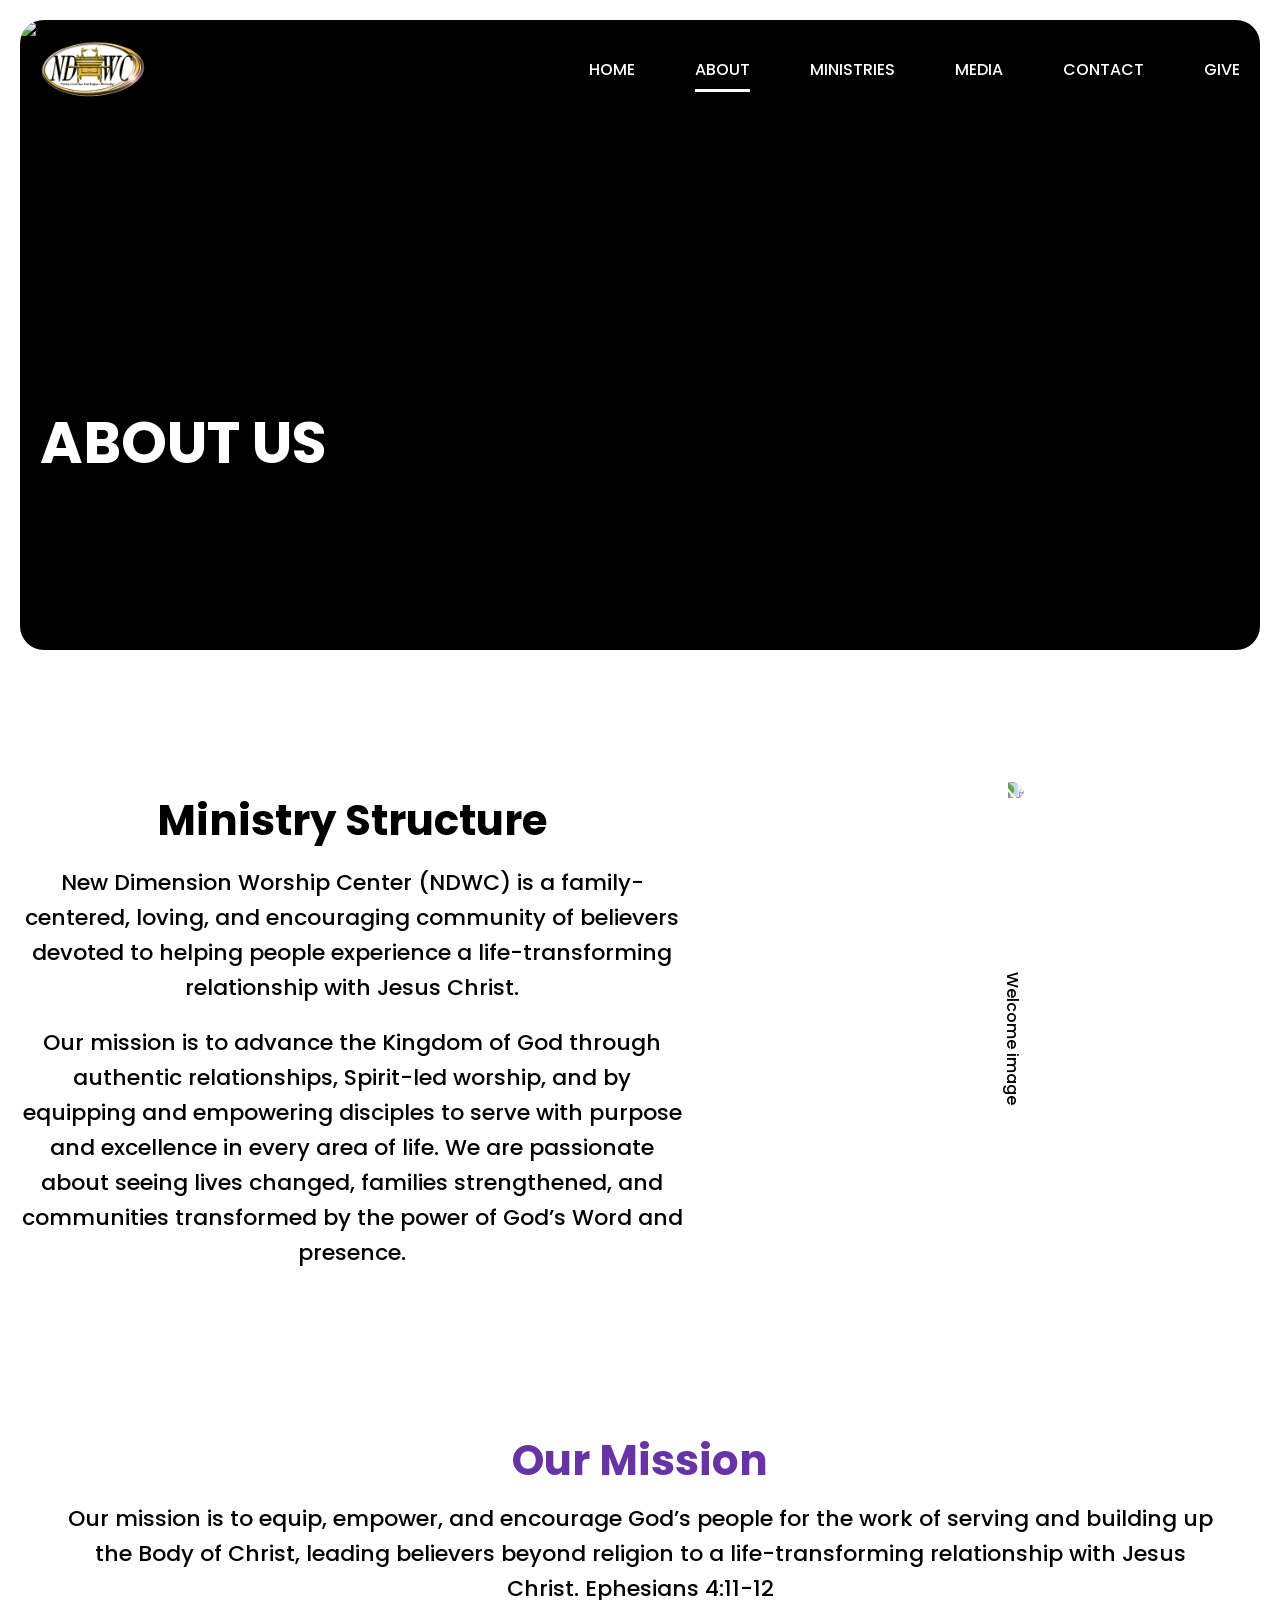
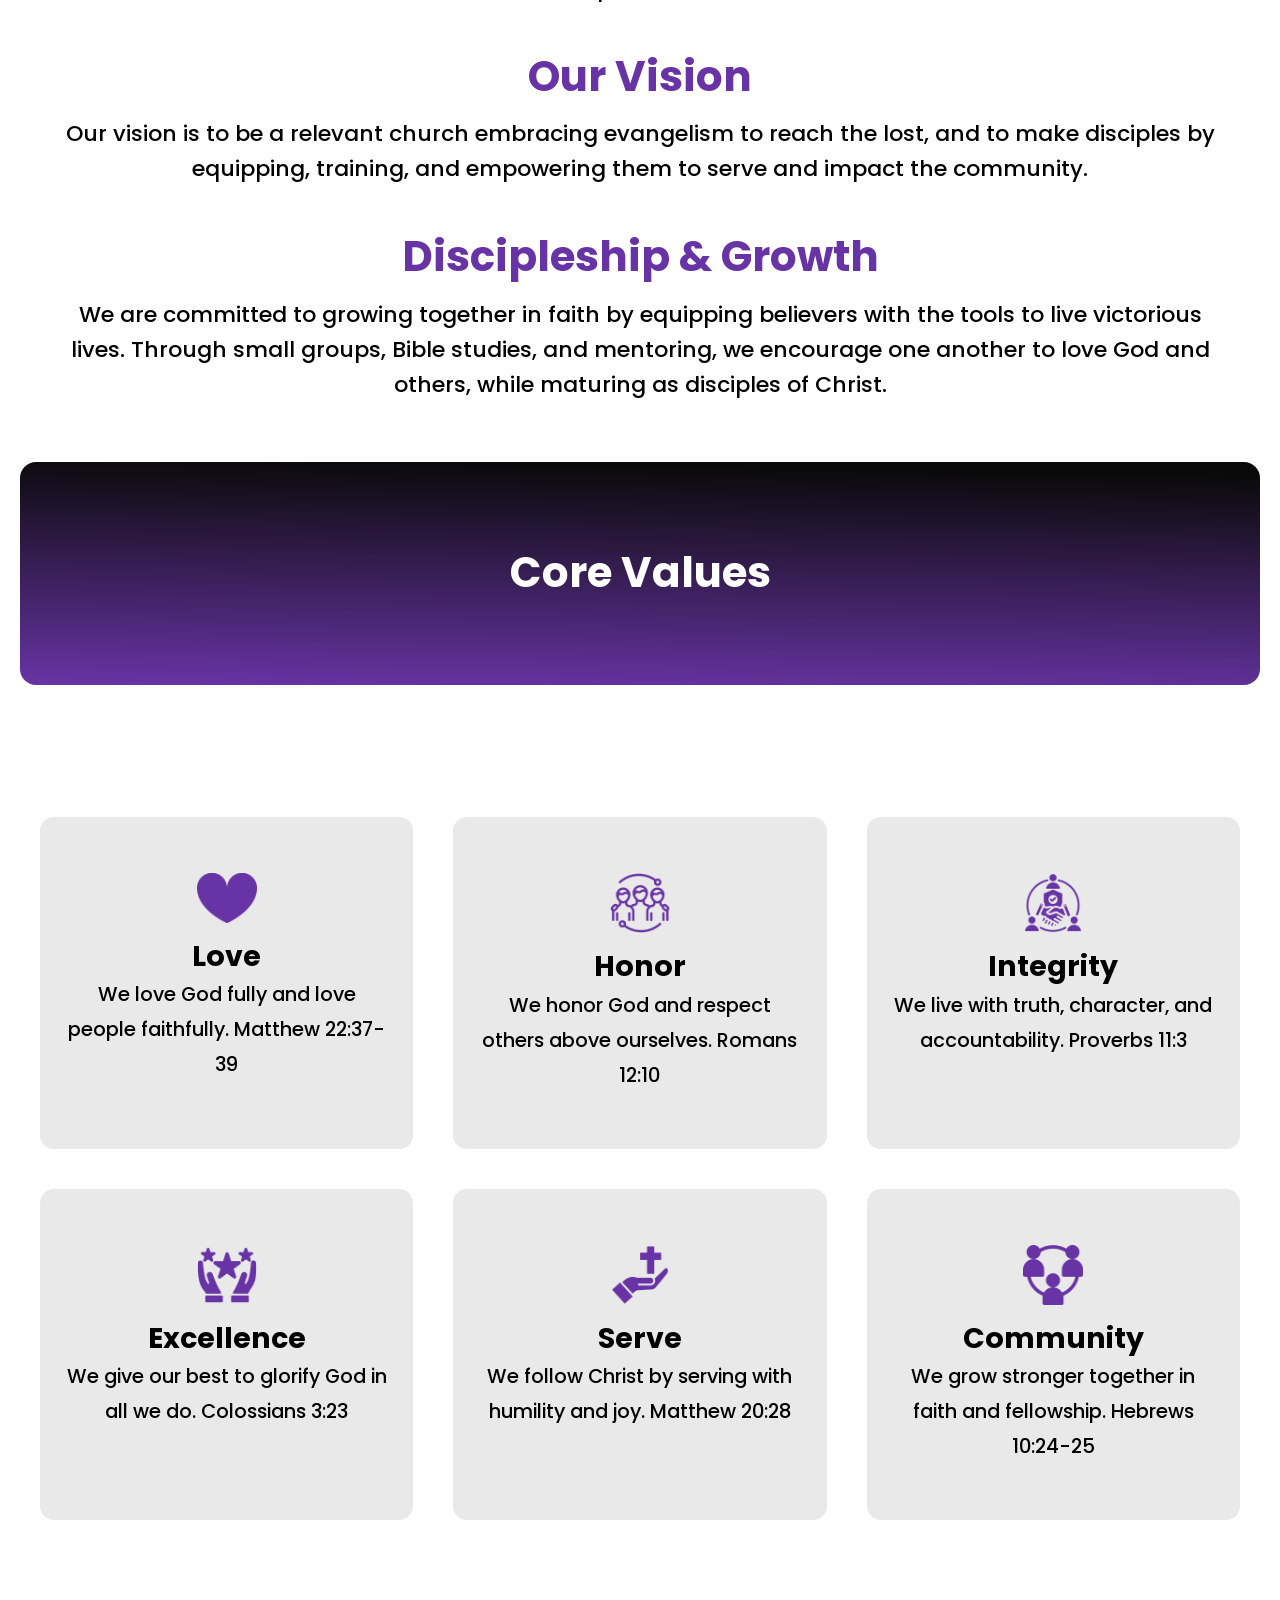
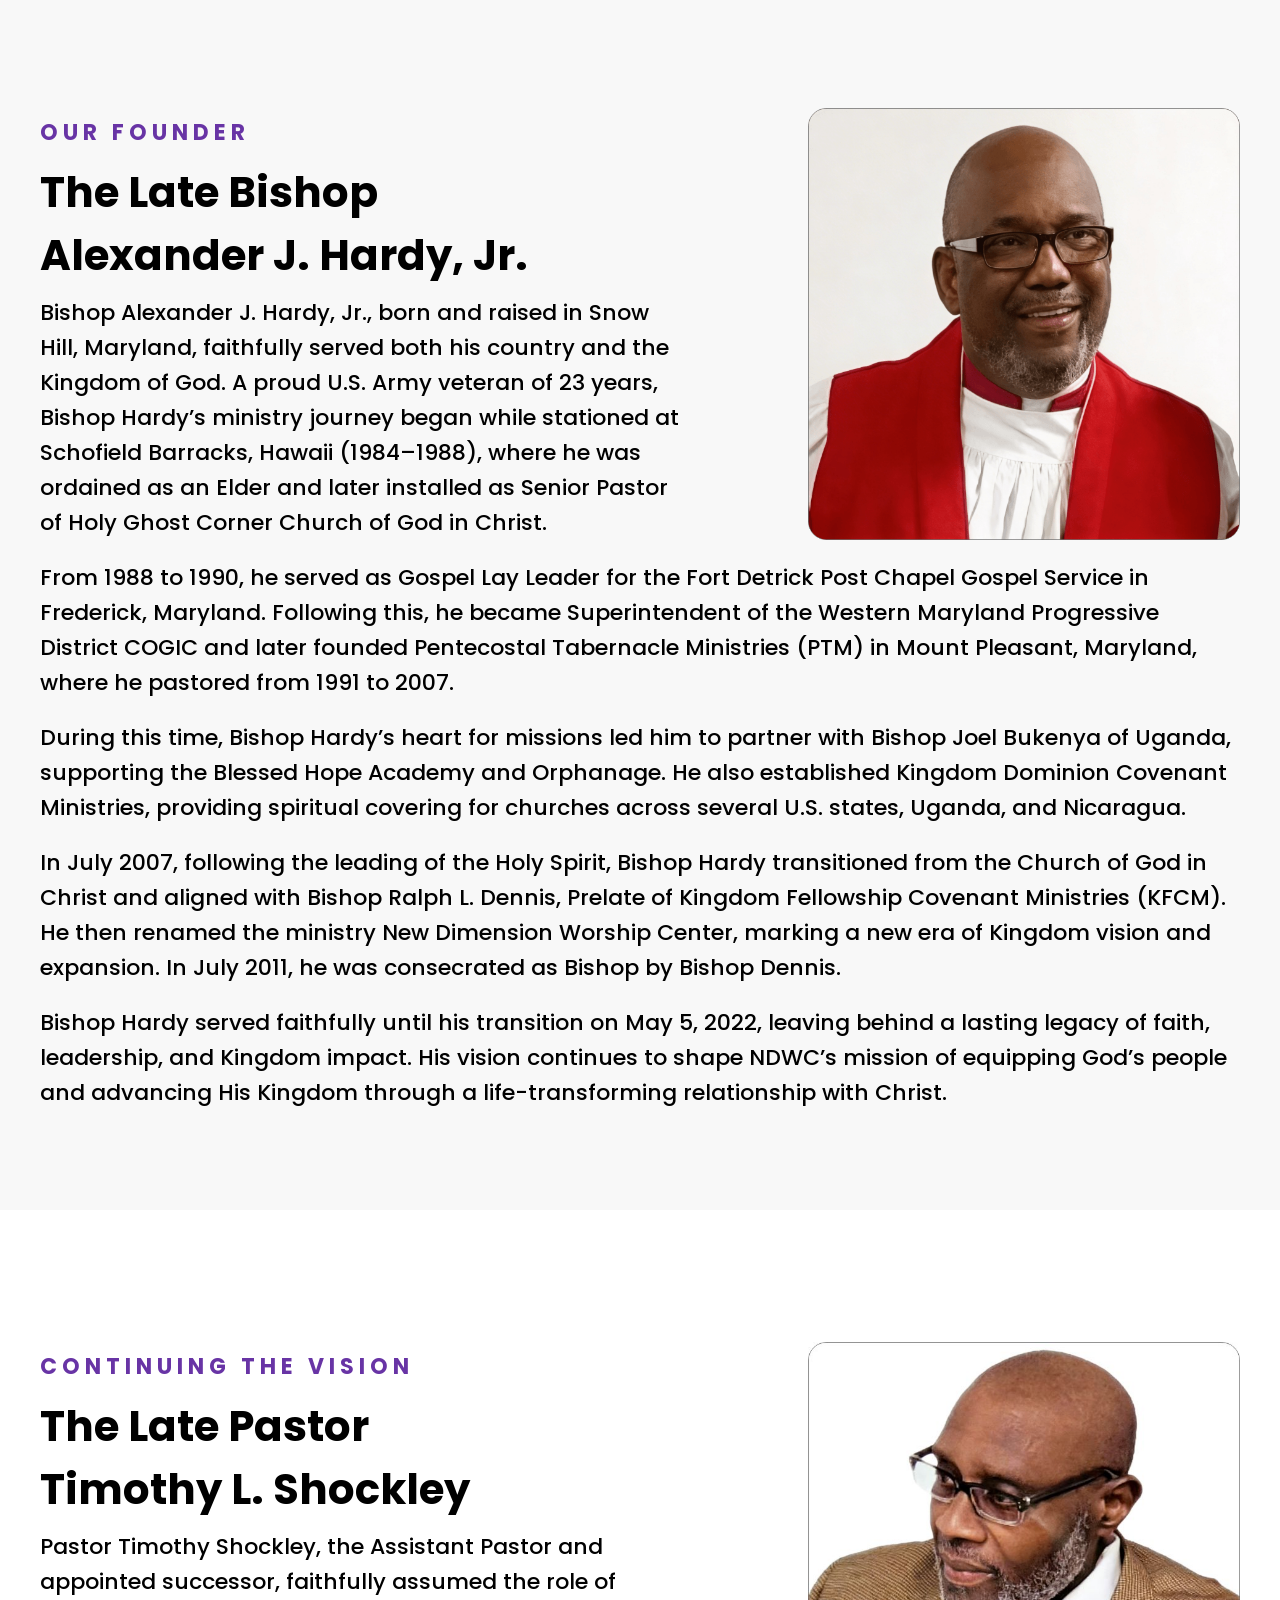
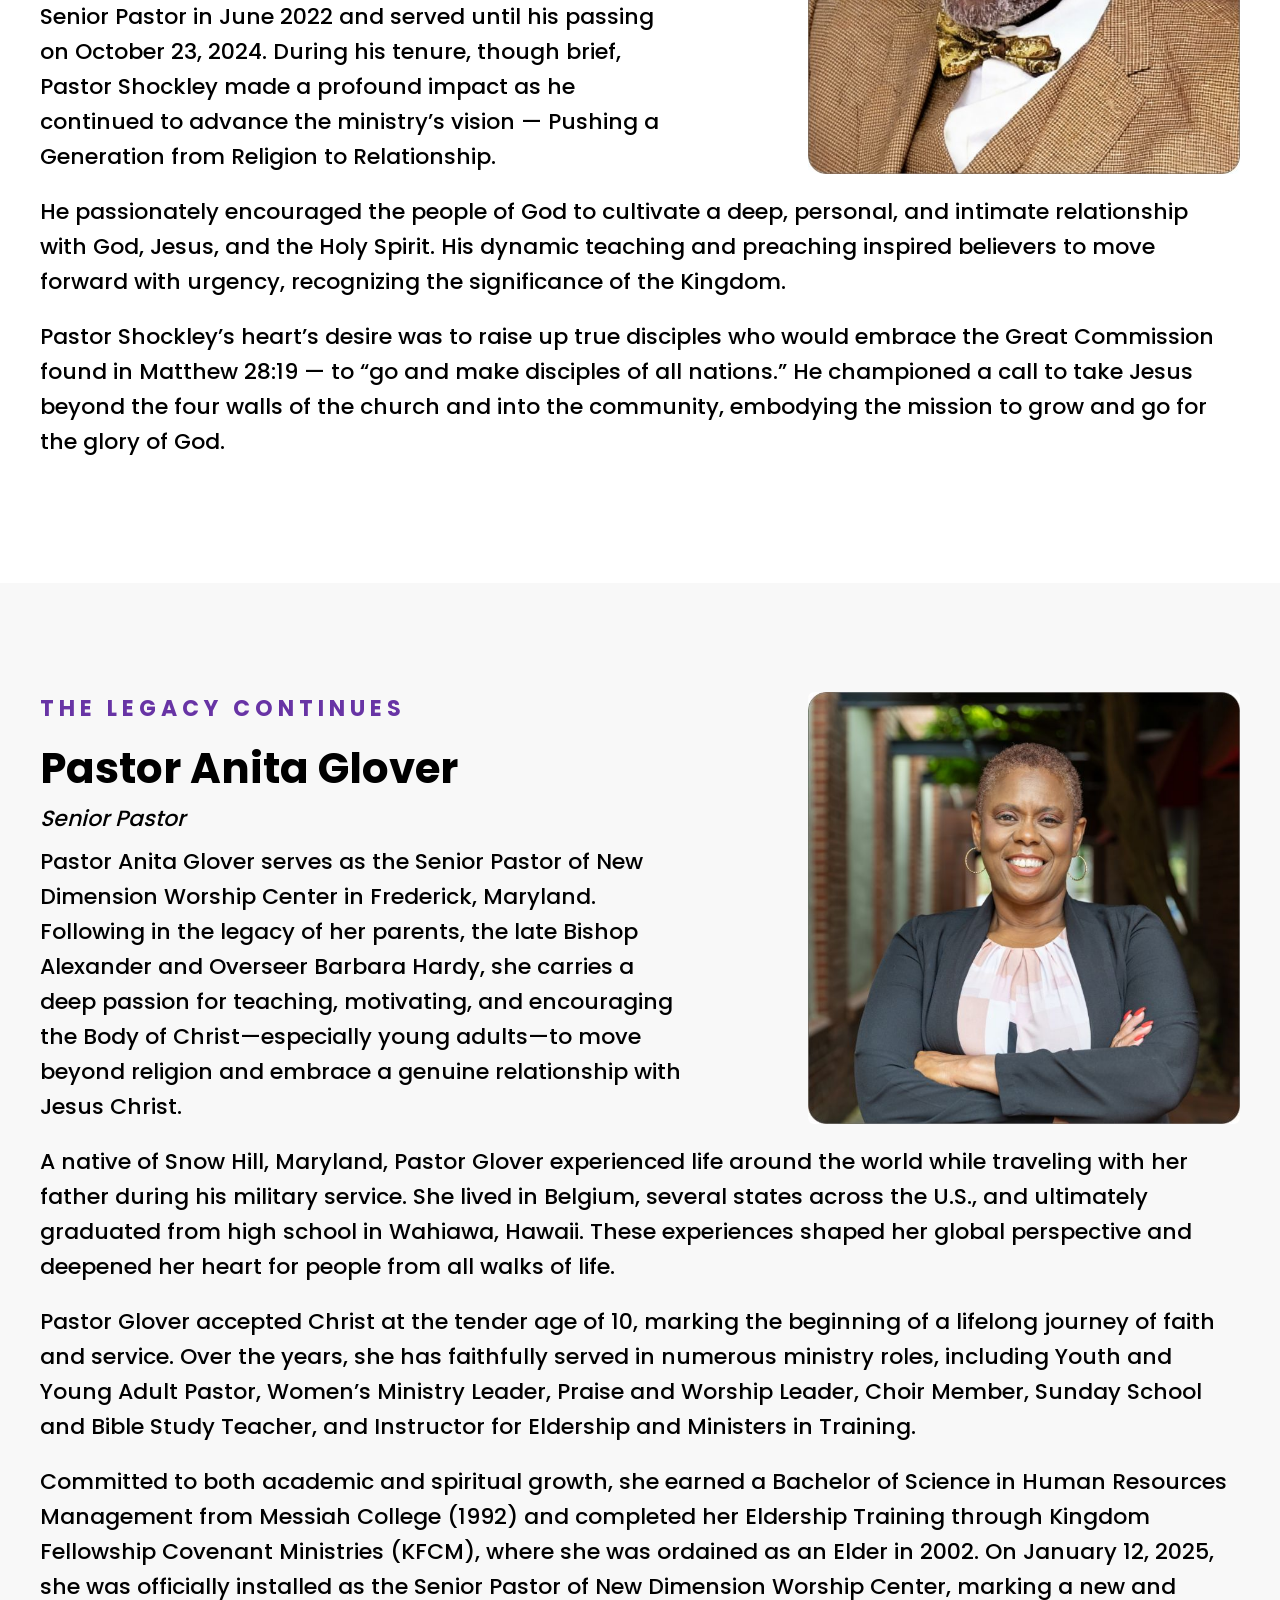
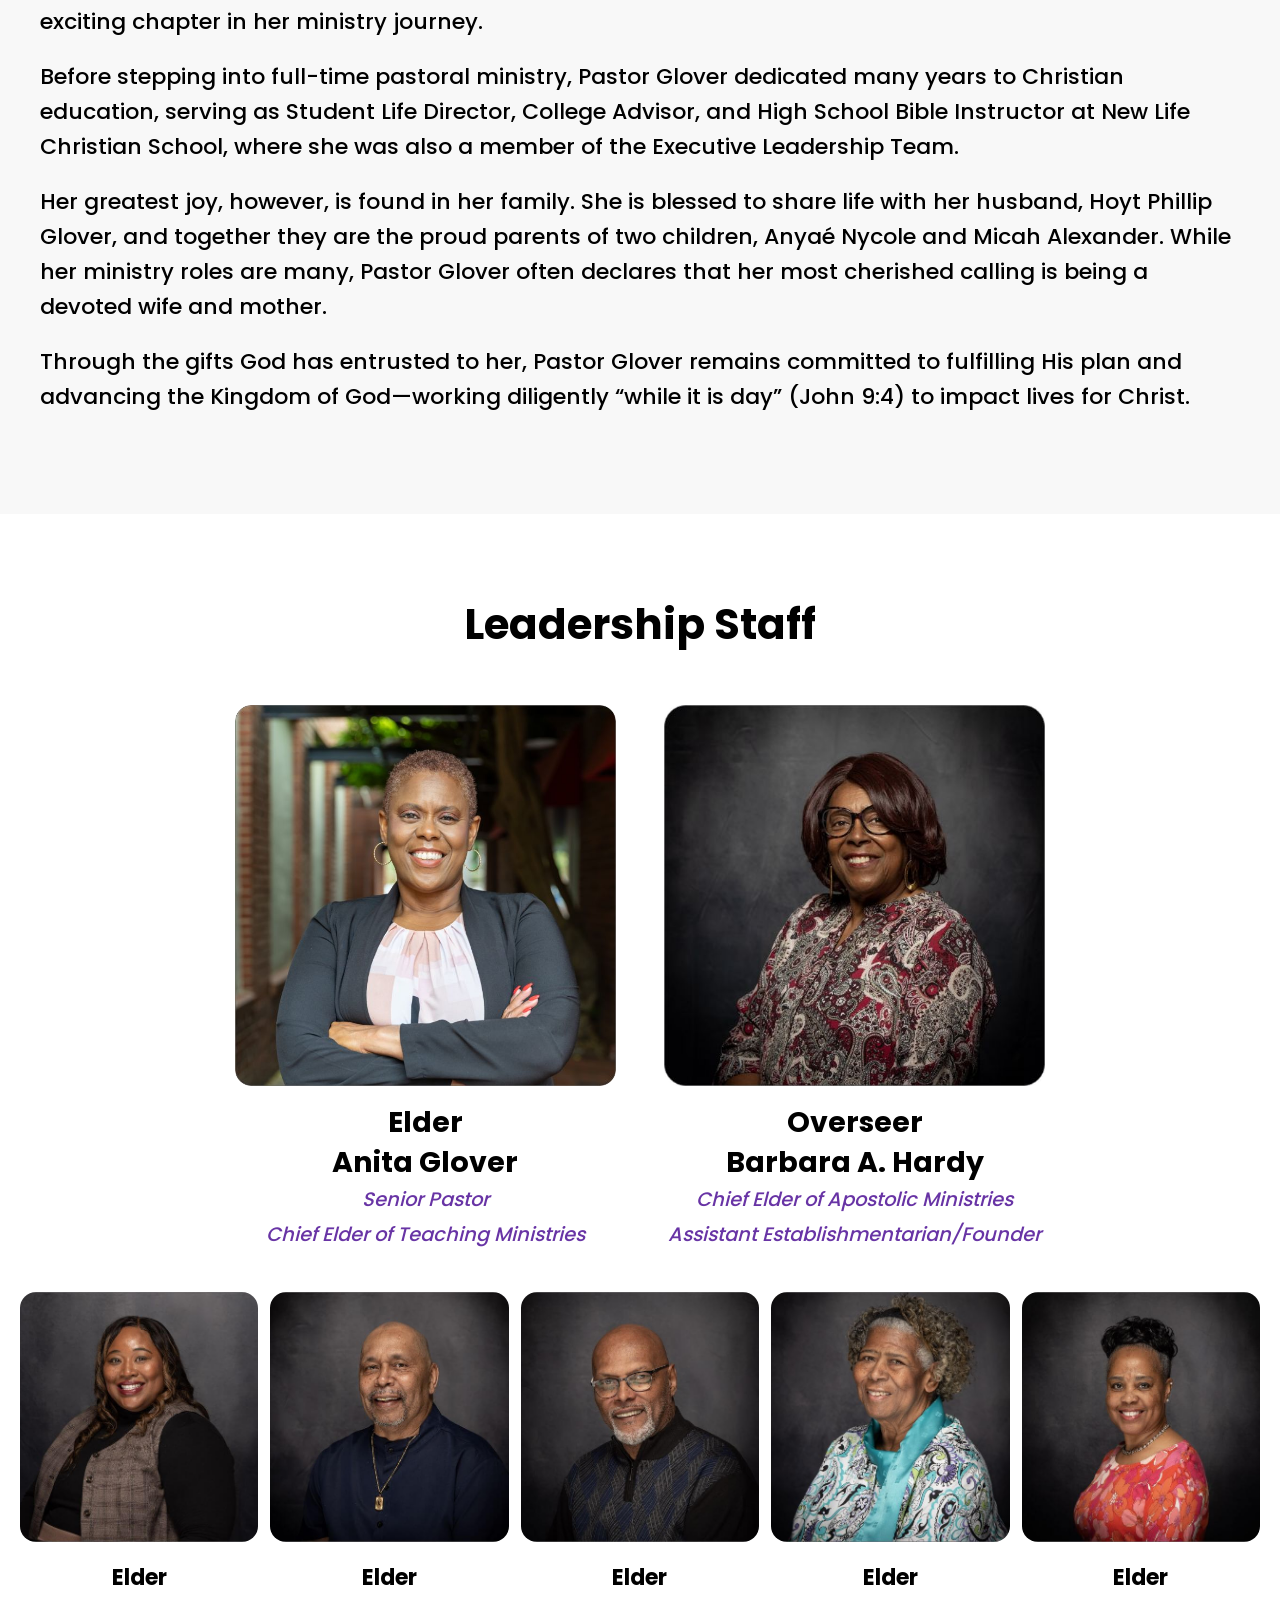
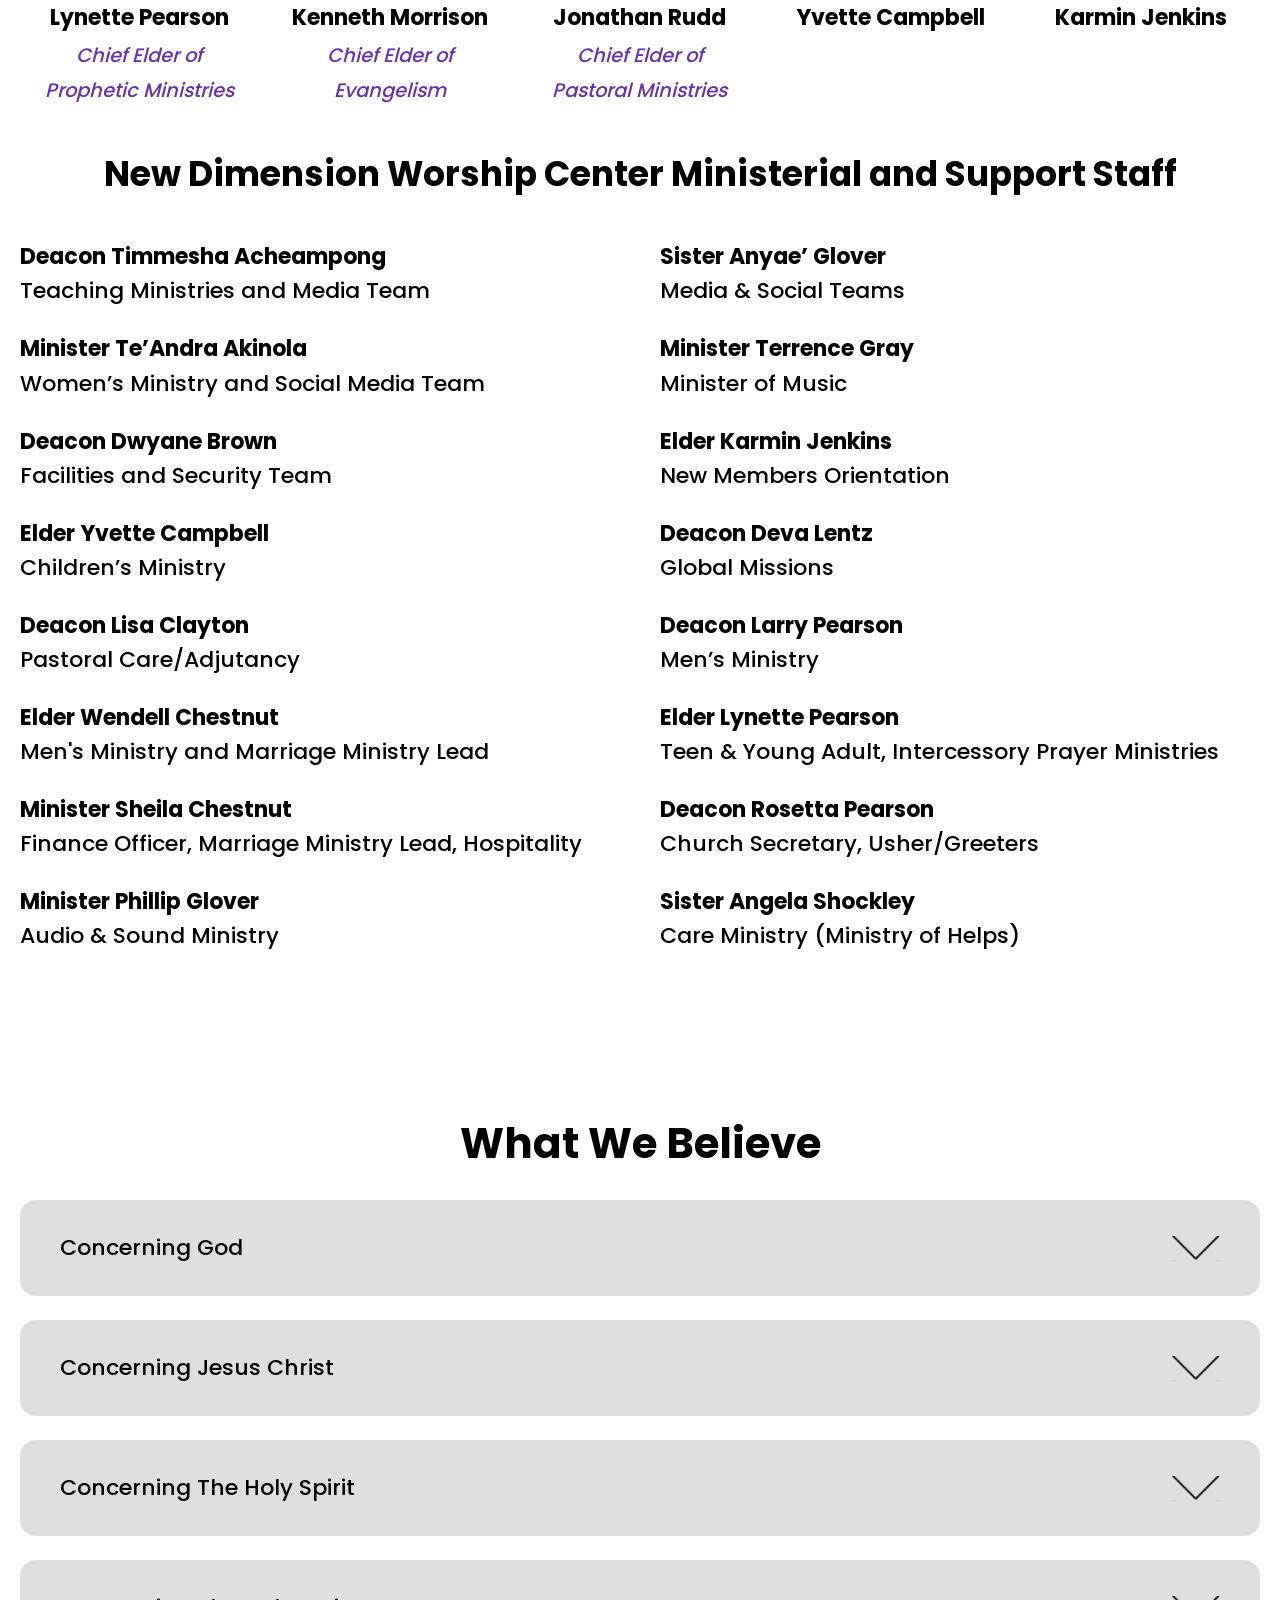
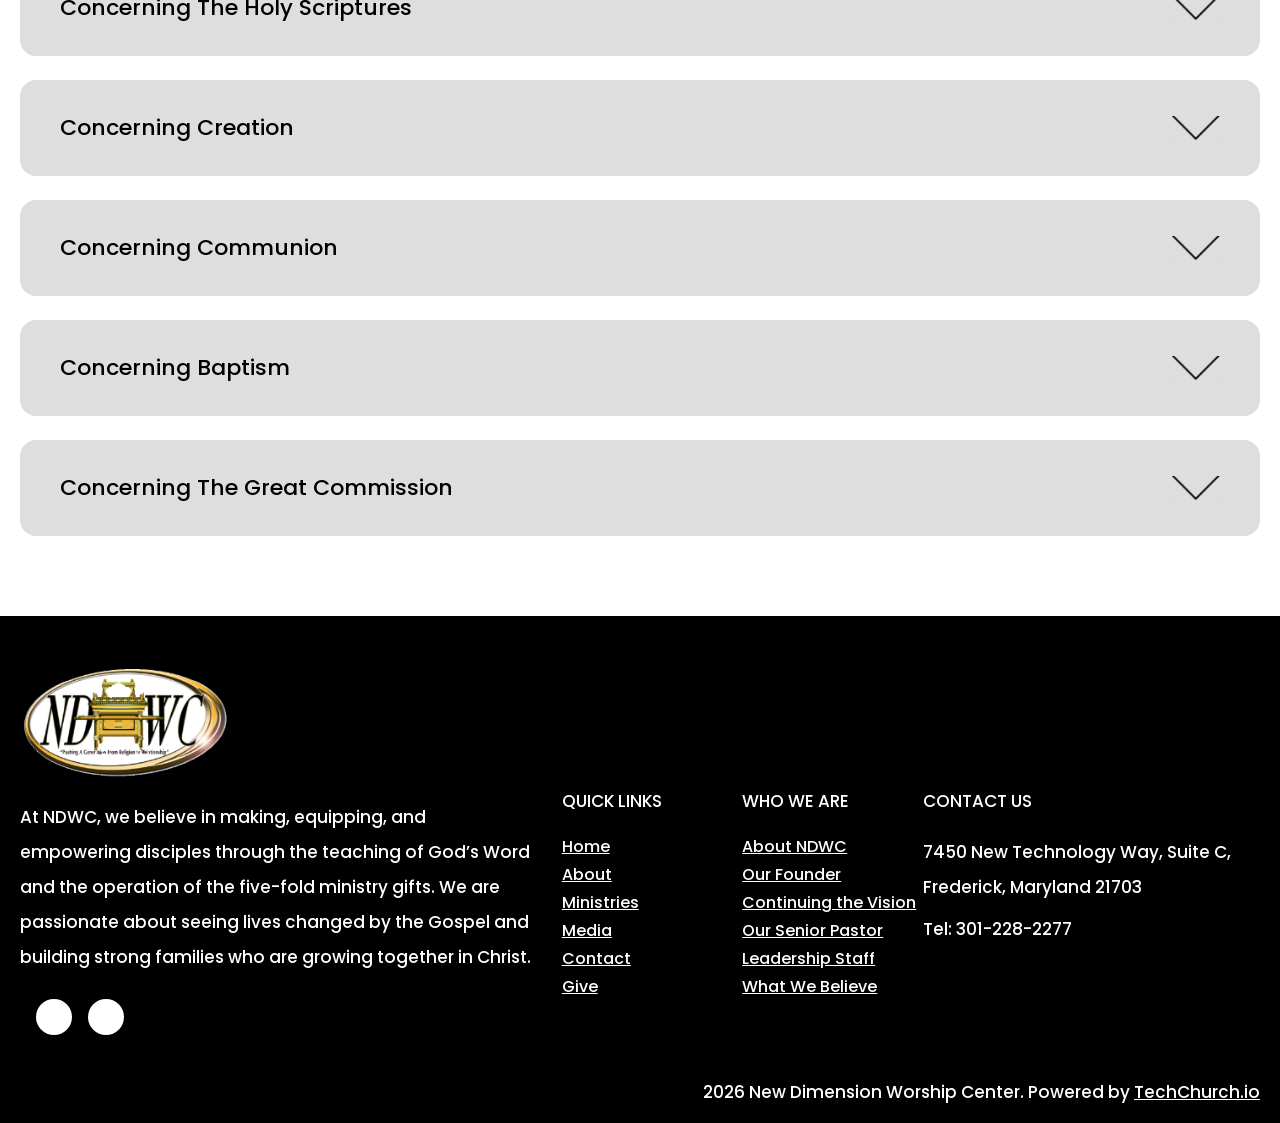
==== commit a45aae03: "updated" ====
--- a/about.html
+++ b/about.html
@@ -715,6 +715,17 @@
                        <p class="mt-4 footer-p">
               At NDWC, we believe in making, equipping, and empowering disciples through the teaching of God’s Word and the operation of the five-fold ministry gifts. We are passionate about seeing lives changed by the Gospel and building strong families who are growing together in Christ. 
             </p>
+              <div class="mt-6 flex items-center gap-4">
+              <a href="#" aria-label="Facebook" class="text-white text-4xl transition-opacity hover:opacity-80" target="_blank">
+                <i class="fa-brands fa-facebook"></i>
+              </a>
+              <a href="#" aria-label="Instagram" class="flex text-2xl h-9 w-9 items-center justify-center rounded-full bg-white text-black  transition-opacity hover:opacity-80" target="_blank">
+                <i class="fa-brands fa-instagram"></i>
+              </a>
+              <a href="#" aria-label="YouTube" class="flex text-2xl h-9 w-9 items-center justify-center rounded-full bg-white text-black  transition-opacity hover:opacity-80" target="_blank">
+                <i class="fa-brands fa-youtube"></i>
+              </a>
+            </div>
           </div>
 
           <div>
--- a/src/output.css
+++ b/src/output.css
@@ -15,12 +15,18 @@
     --container-3xl: 48rem;
     --text-sm: 0.875rem;
     --text-sm--line-height: calc(1.25 / 0.875);
+    --text-lg: 1.125rem;
+    --text-lg--line-height: calc(1.75 / 1.125);
     --text-xl: 1.25rem;
     --text-xl--line-height: calc(1.75 / 1.25);
     --text-2xl: 1.5rem;
     --text-2xl--line-height: calc(2 / 1.5);
     --text-3xl: 1.875rem;
     --text-3xl--line-height: calc(2.25 / 1.875);
+    --text-4xl: 2.25rem;
+    --text-4xl--line-height: calc(2.5 / 2.25);
+    --text-6xl: 3.75rem;
+    --text-6xl--line-height: 1;
     --font-weight-medium: 500;
     --font-weight-bold: 700;
     --radius-md: 0.375rem;
@@ -229,6 +235,12 @@
   .z-\[9999\] {
     z-index: 9999;
   }
+  .col-span-1 {
+    grid-column: span 1 / span 1;
+  }
+  .col-span-2 {
+    grid-column: span 2 / span 2;
+  }
   .float-end {
     float: inline-end;
   }
@@ -301,15 +313,24 @@
   .h-4 {
     height: calc(var(--spacing) * 4);
   }
+  .h-5 {
+    height: calc(var(--spacing) * 5);
+  }
   .h-7 {
     height: calc(var(--spacing) * 7);
   }
   .h-8 {
     height: calc(var(--spacing) * 8);
   }
+  .h-9 {
+    height: calc(var(--spacing) * 9);
+  }
   .h-10 {
     height: calc(var(--spacing) * 10);
   }
+  .h-12 {
+    height: calc(var(--spacing) * 12);
+  }
   .h-15 {
     height: calc(var(--spacing) * 15);
   }
@@ -325,9 +346,6 @@
   .h-full {
     height: 100%;
   }
-  .h-svh {
-    height: 100svh;
-  }
   .max-h-0 {
     max-height: calc(var(--spacing) * 0);
   }
@@ -349,17 +367,26 @@
   .w-4 {
     width: calc(var(--spacing) * 4);
   }
+  .w-5 {
+    width: calc(var(--spacing) * 5);
+  }
   .w-7 {
     width: calc(var(--spacing) * 7);
   }
   .w-8 {
     width: calc(var(--spacing) * 8);
   }
+  .w-9 {
+    width: calc(var(--spacing) * 9);
+  }
   .w-10 {
     width: calc(var(--spacing) * 10);
   }
-  .w-20 {
-    width: calc(var(--spacing) * 20);
+  .w-12 {
+    width: calc(var(--spacing) * 12);
+  }
+  .w-15 {
+    width: calc(var(--spacing) * 15);
   }
   .w-25 {
     width: calc(var(--spacing) * 25);
@@ -367,21 +394,12 @@
   .w-30 {
     width: calc(var(--spacing) * 30);
   }
-  .w-40 {
-    width: calc(var(--spacing) * 40);
-  }
   .w-45 {
     width: calc(var(--spacing) * 45);
   }
   .w-56 {
     width: calc(var(--spacing) * 56);
   }
-  .w-60 {
-    width: calc(var(--spacing) * 60);
-  }
-  .w-80 {
-    width: calc(var(--spacing) * 80);
-  }
   .w-\[100\%\] {
     width: 100%;
   }
@@ -397,8 +415,11 @@
   .max-w-80 {
     max-width: calc(var(--spacing) * 80);
   }
-  .max-w-100 {
-    max-width: calc(var(--spacing) * 100);
+  .max-w-\[40\%\] {
+    max-width: 40%;
+  }
+  .max-w-\[60\%\] {
+    max-width: 60%;
   }
   .max-w-\[65\%\] {
     max-width: 65%;
@@ -470,6 +491,9 @@
   }
   .items-end {
     align-items: flex-end;
+  }
+  .items-start {
+    align-items: flex-start;
   }
   .justify-between {
     justify-content: space-between;
@@ -556,6 +580,9 @@
   .rounded-\[14px\] {
     border-radius: 14px;
   }
+  .rounded-full {
+    border-radius: calc(infinity * 1px);
+  }
   .rounded-md {
     border-radius: var(--radius-md);
   }
@@ -692,6 +719,29 @@
   .text-center {
     text-align: center;
   }
+  .text-left {
+    text-align: left;
+  }
+  .text-2xl {
+    font-size: var(--text-2xl);
+    line-height: var(--tw-leading, var(--text-2xl--line-height));
+  }
+  .text-3xl {
+    font-size: var(--text-3xl);
+    line-height: var(--tw-leading, var(--text-3xl--line-height));
+  }
+  .text-4xl {
+    font-size: var(--text-4xl);
+    line-height: var(--tw-leading, var(--text-4xl--line-height));
+  }
+  .text-6xl {
+    font-size: var(--text-6xl);
+    line-height: var(--tw-leading, var(--text-6xl--line-height));
+  }
+  .text-lg {
+    font-size: var(--text-lg);
+    line-height: var(--tw-leading, var(--text-lg--line-height));
+  }
   .text-sm {
     font-size: var(--text-sm);
     line-height: var(--tw-leading, var(--text-sm--line-height));
@@ -765,6 +815,11 @@
   }
   .transition-colors {
     transition-property: color, background-color, border-color, outline-color, text-decoration-color, fill, stroke, --tw-gradient-from, --tw-gradient-via, --tw-gradient-to;
+    transition-timing-function: var(--tw-ease, var(--default-transition-timing-function));
+    transition-duration: var(--tw-duration, var(--default-transition-duration));
+  }
+  .transition-opacity {
+    transition-property: opacity;
     transition-timing-function: var(--tw-ease, var(--default-transition-timing-function));
     transition-duration: var(--tw-duration, var(--default-transition-duration));
   }
@@ -1062,6 +1117,11 @@
   .lg\:h-12 {
     @media (width >= 64rem) {
       height: calc(var(--spacing) * 12);
+    }
+  }
+  .lg\:h-\[450px\] {
+    @media (width >= 64rem) {
+      height: 450px;
     }
   }
   .lg\:h-\[500px\] {
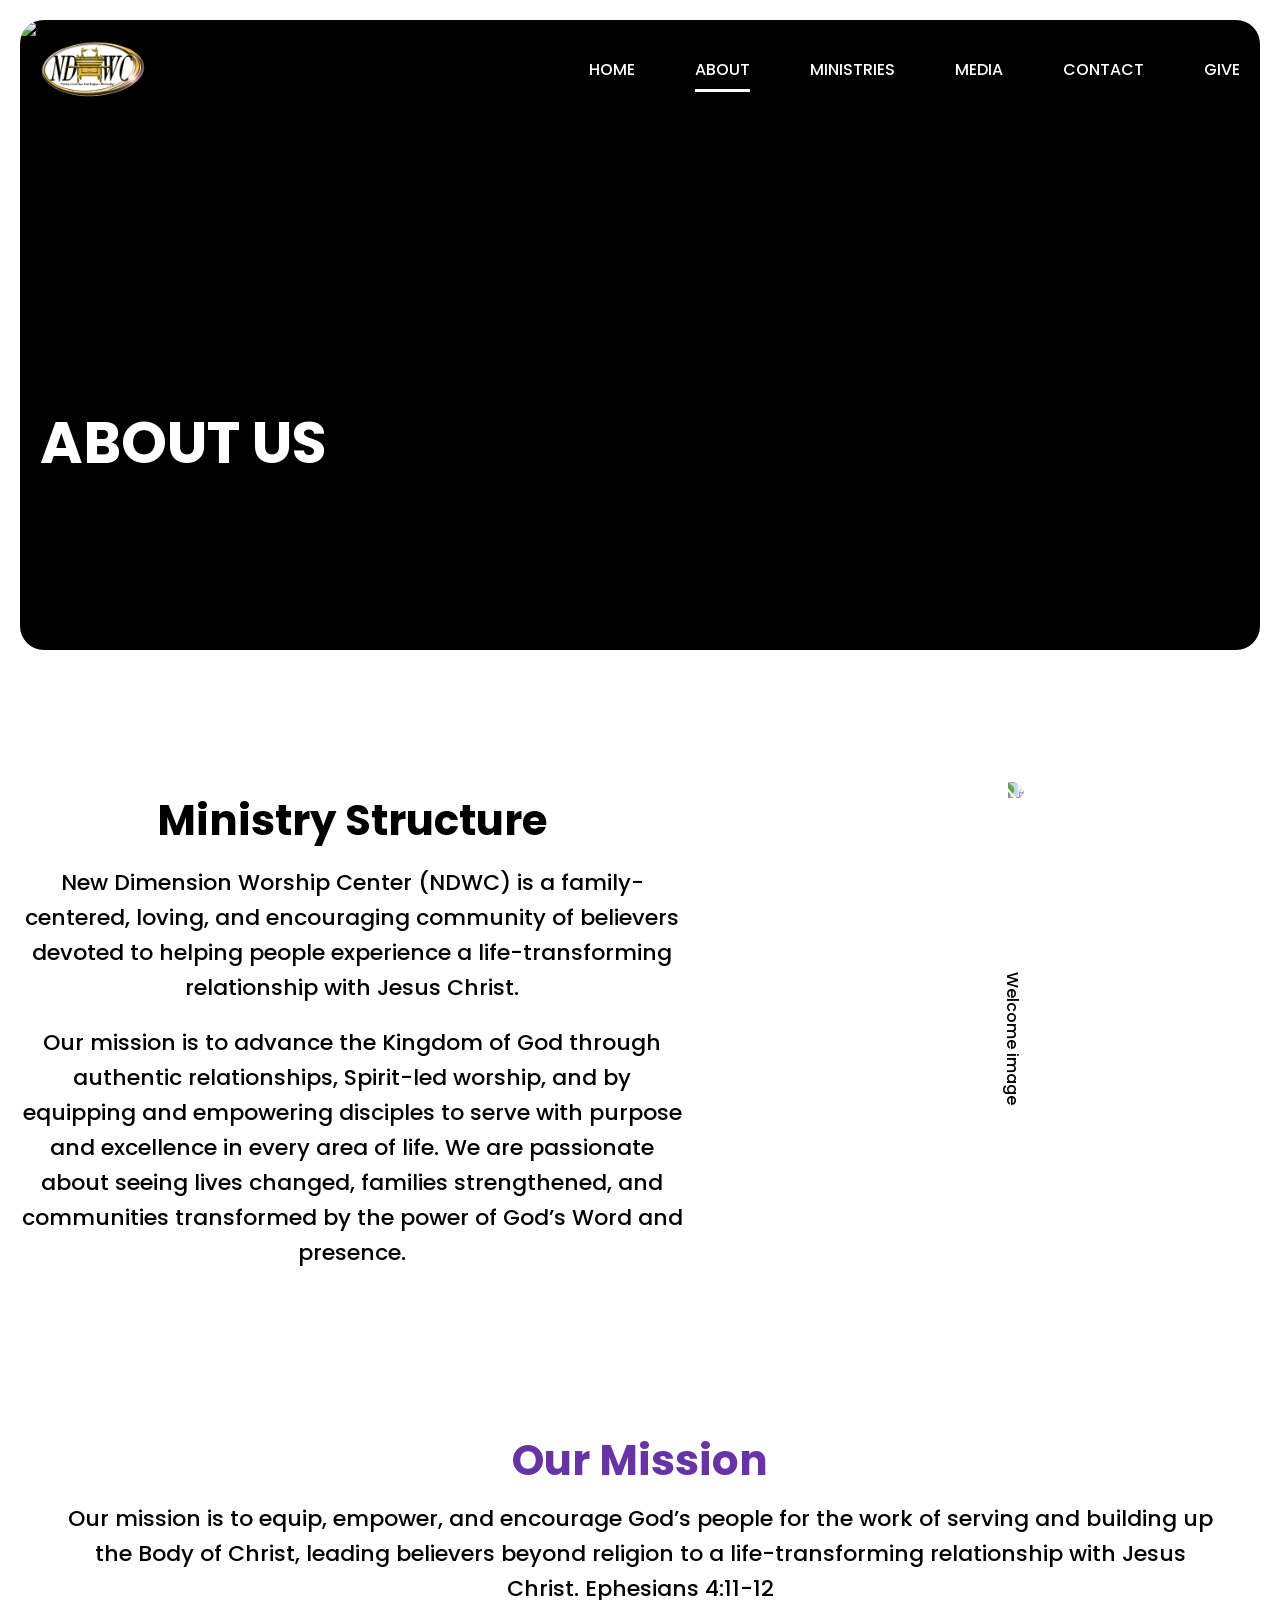
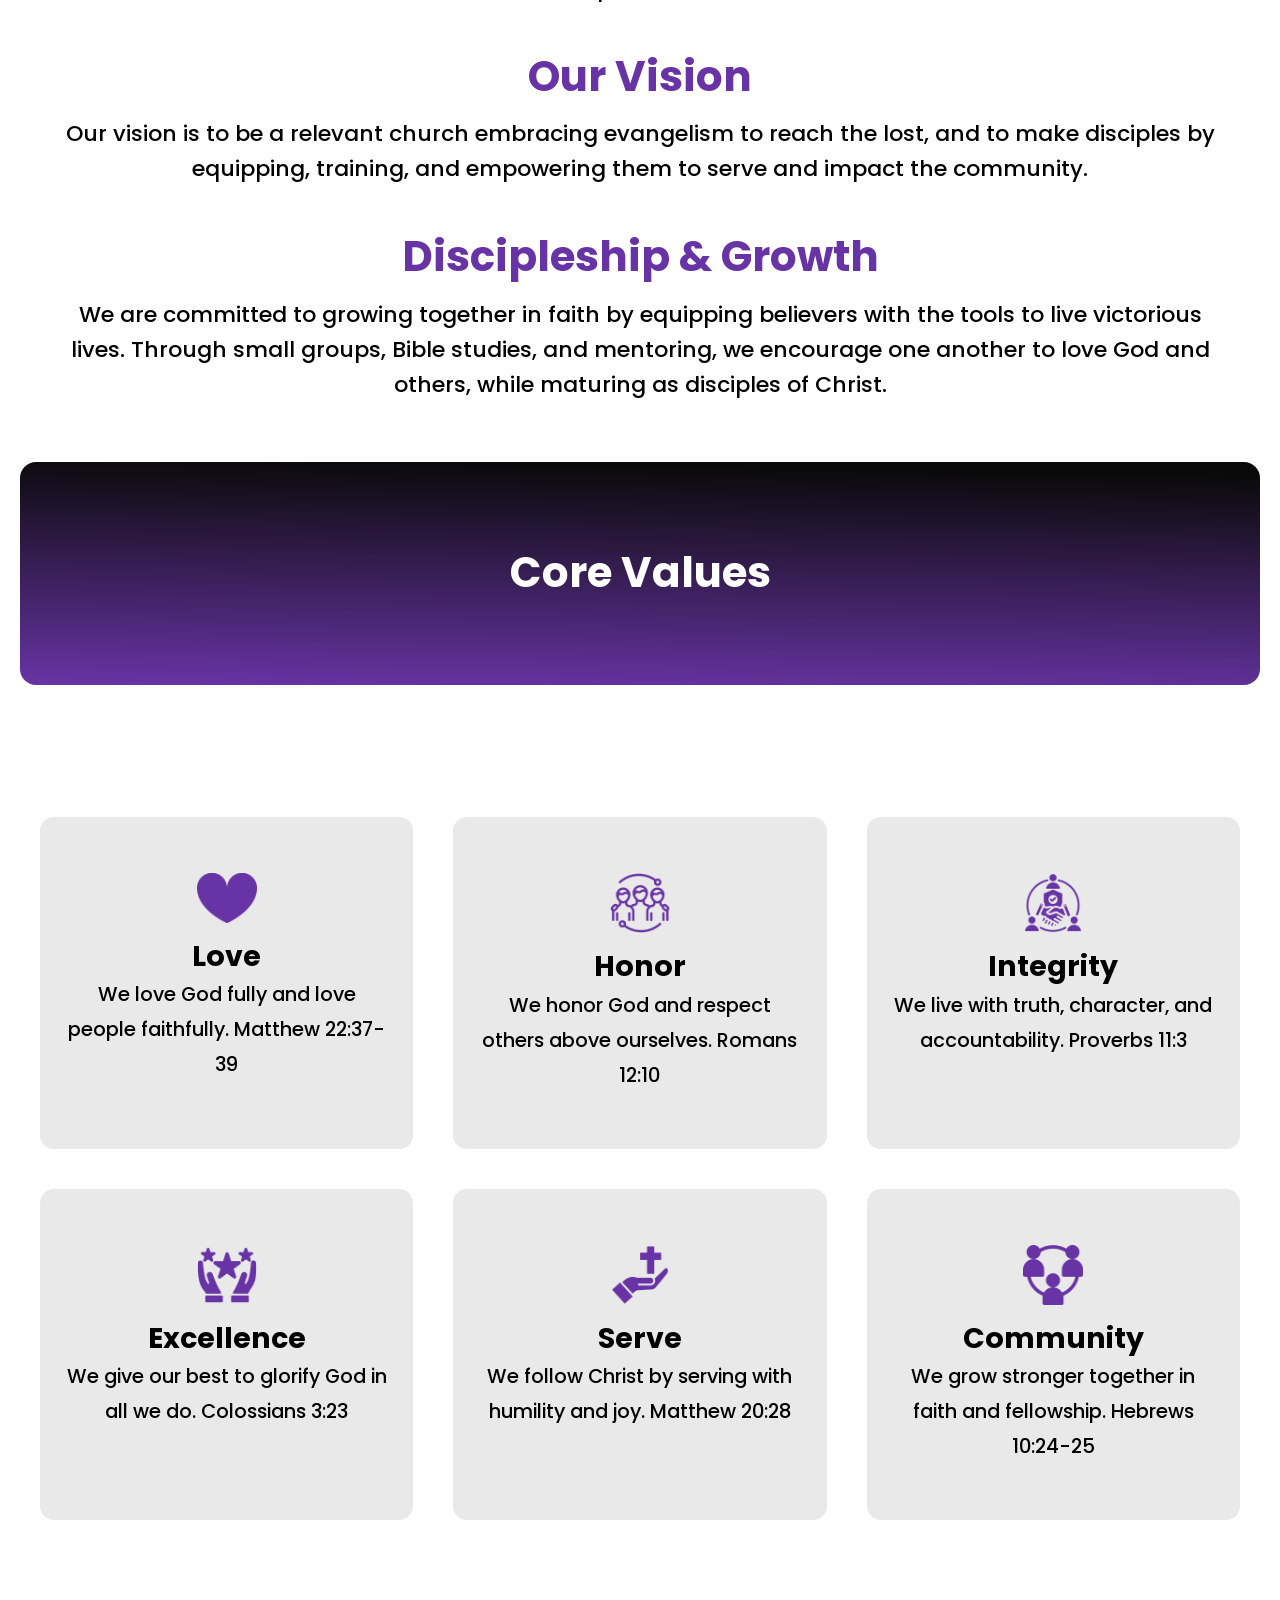
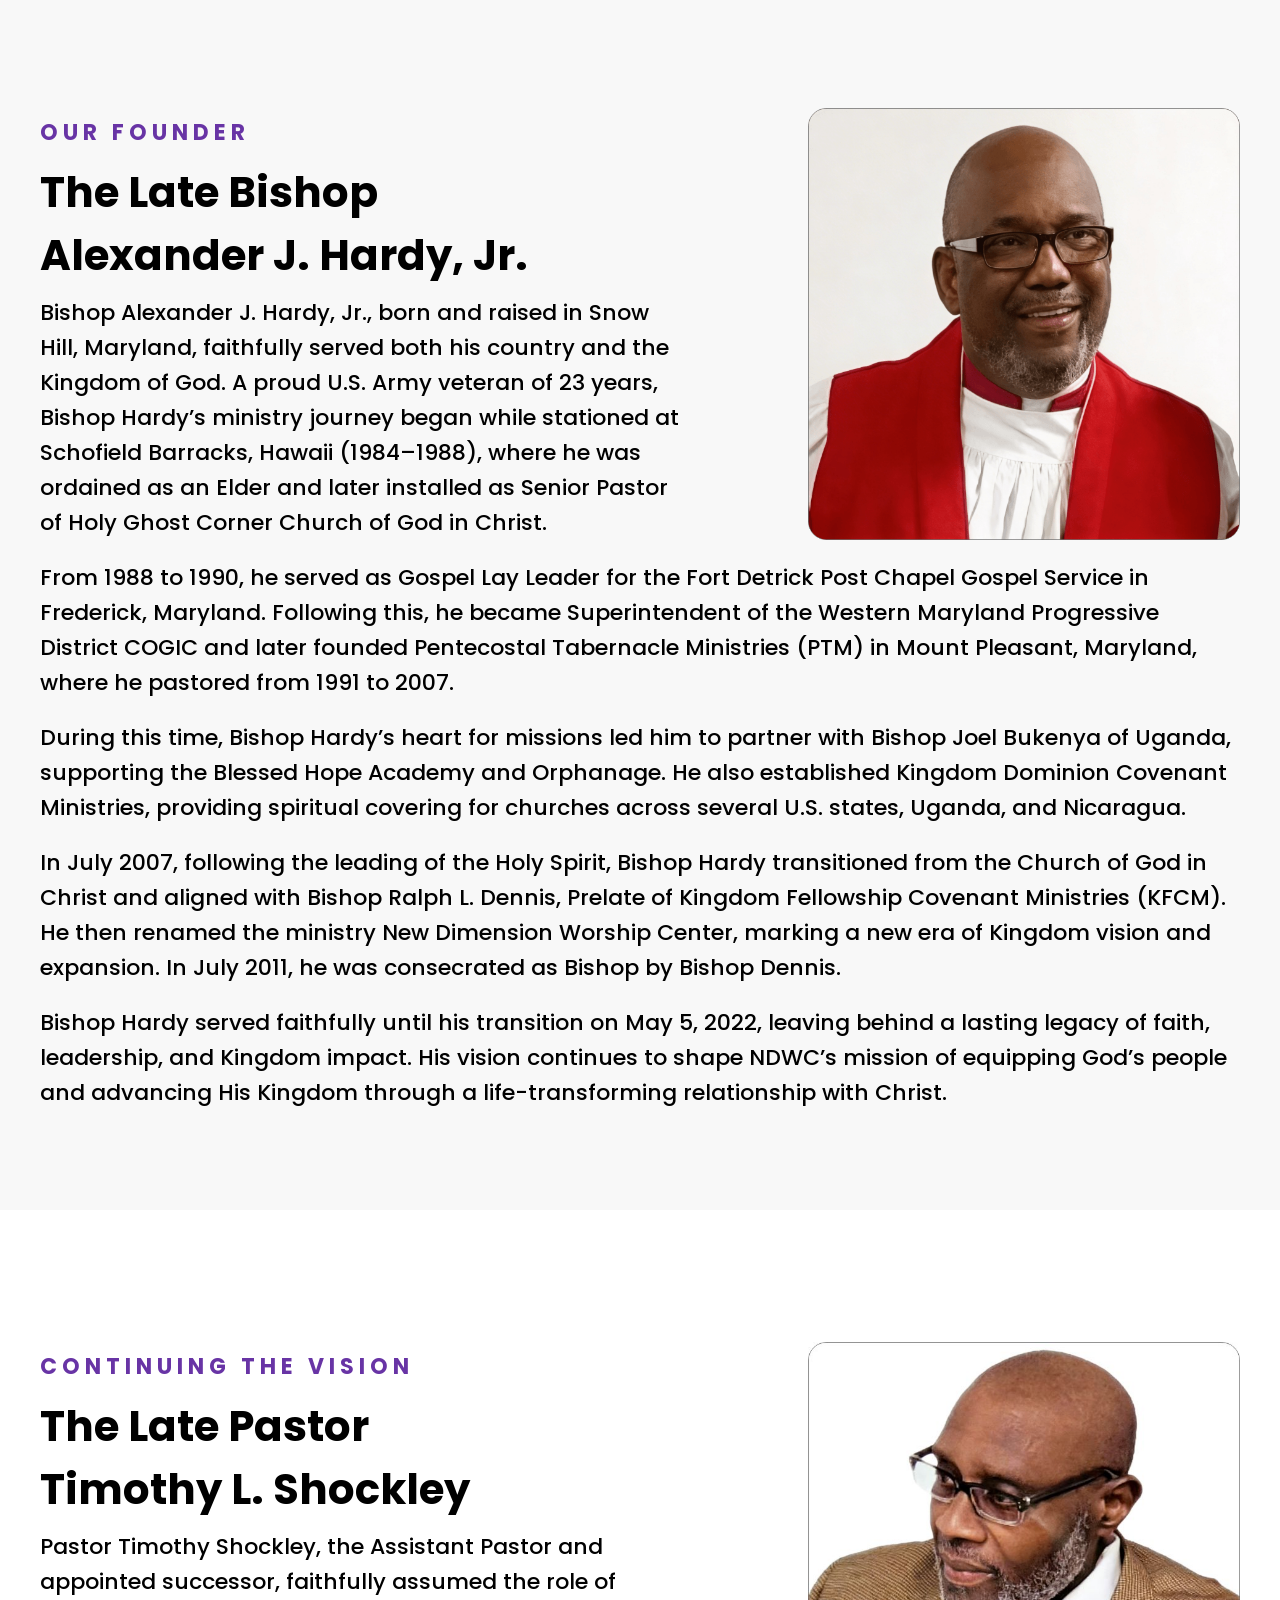
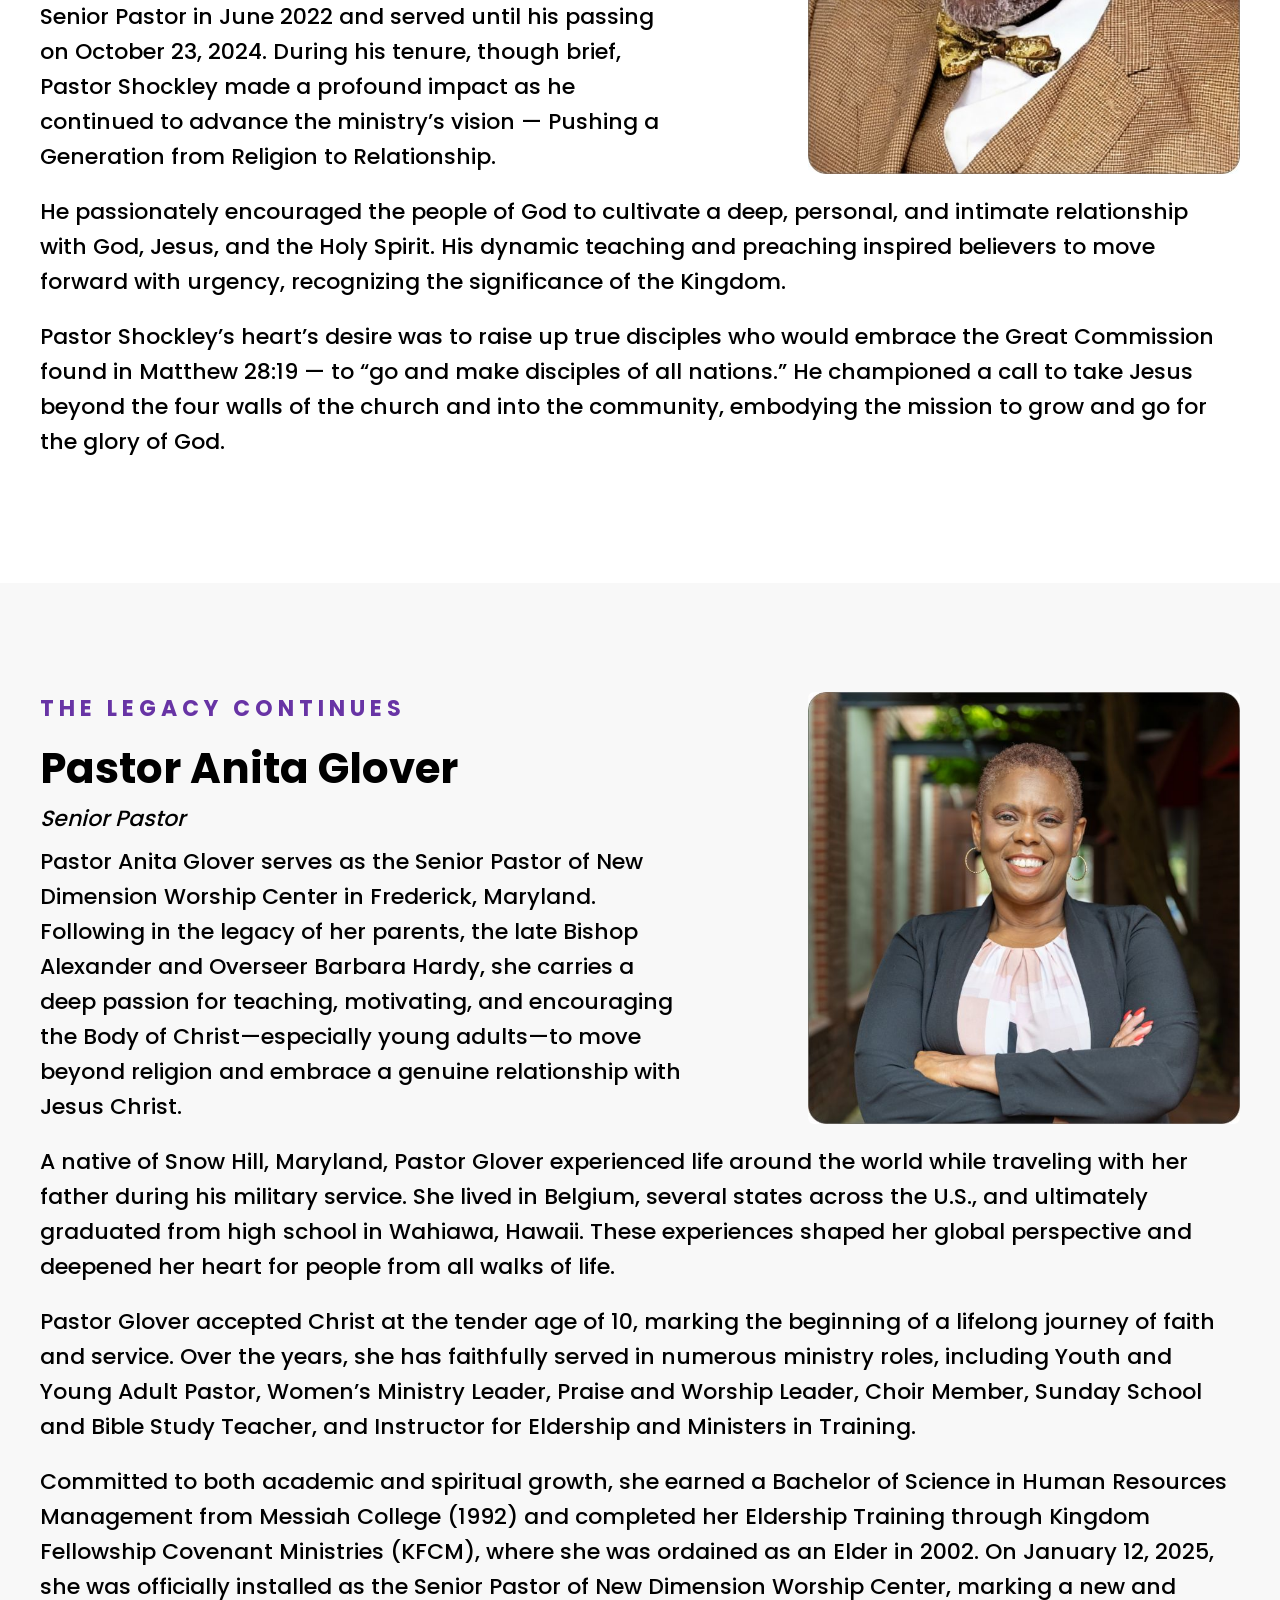
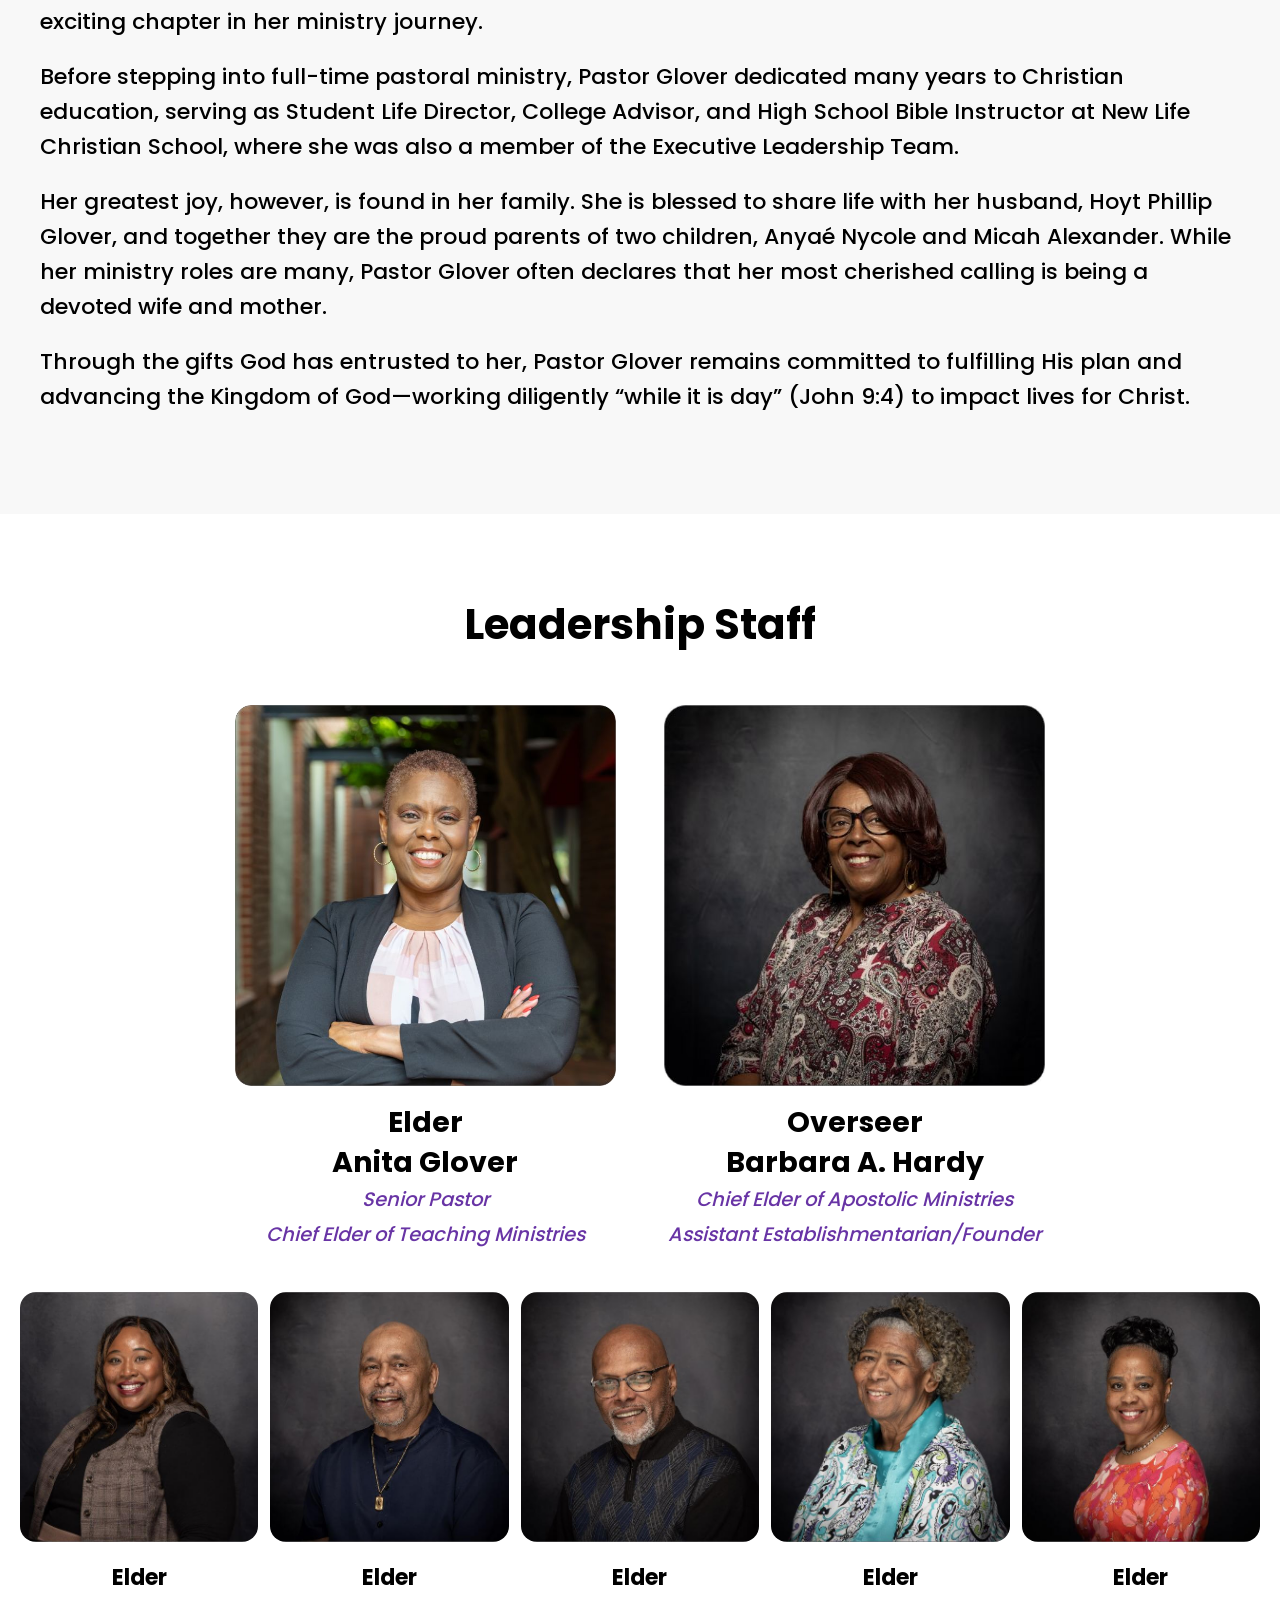
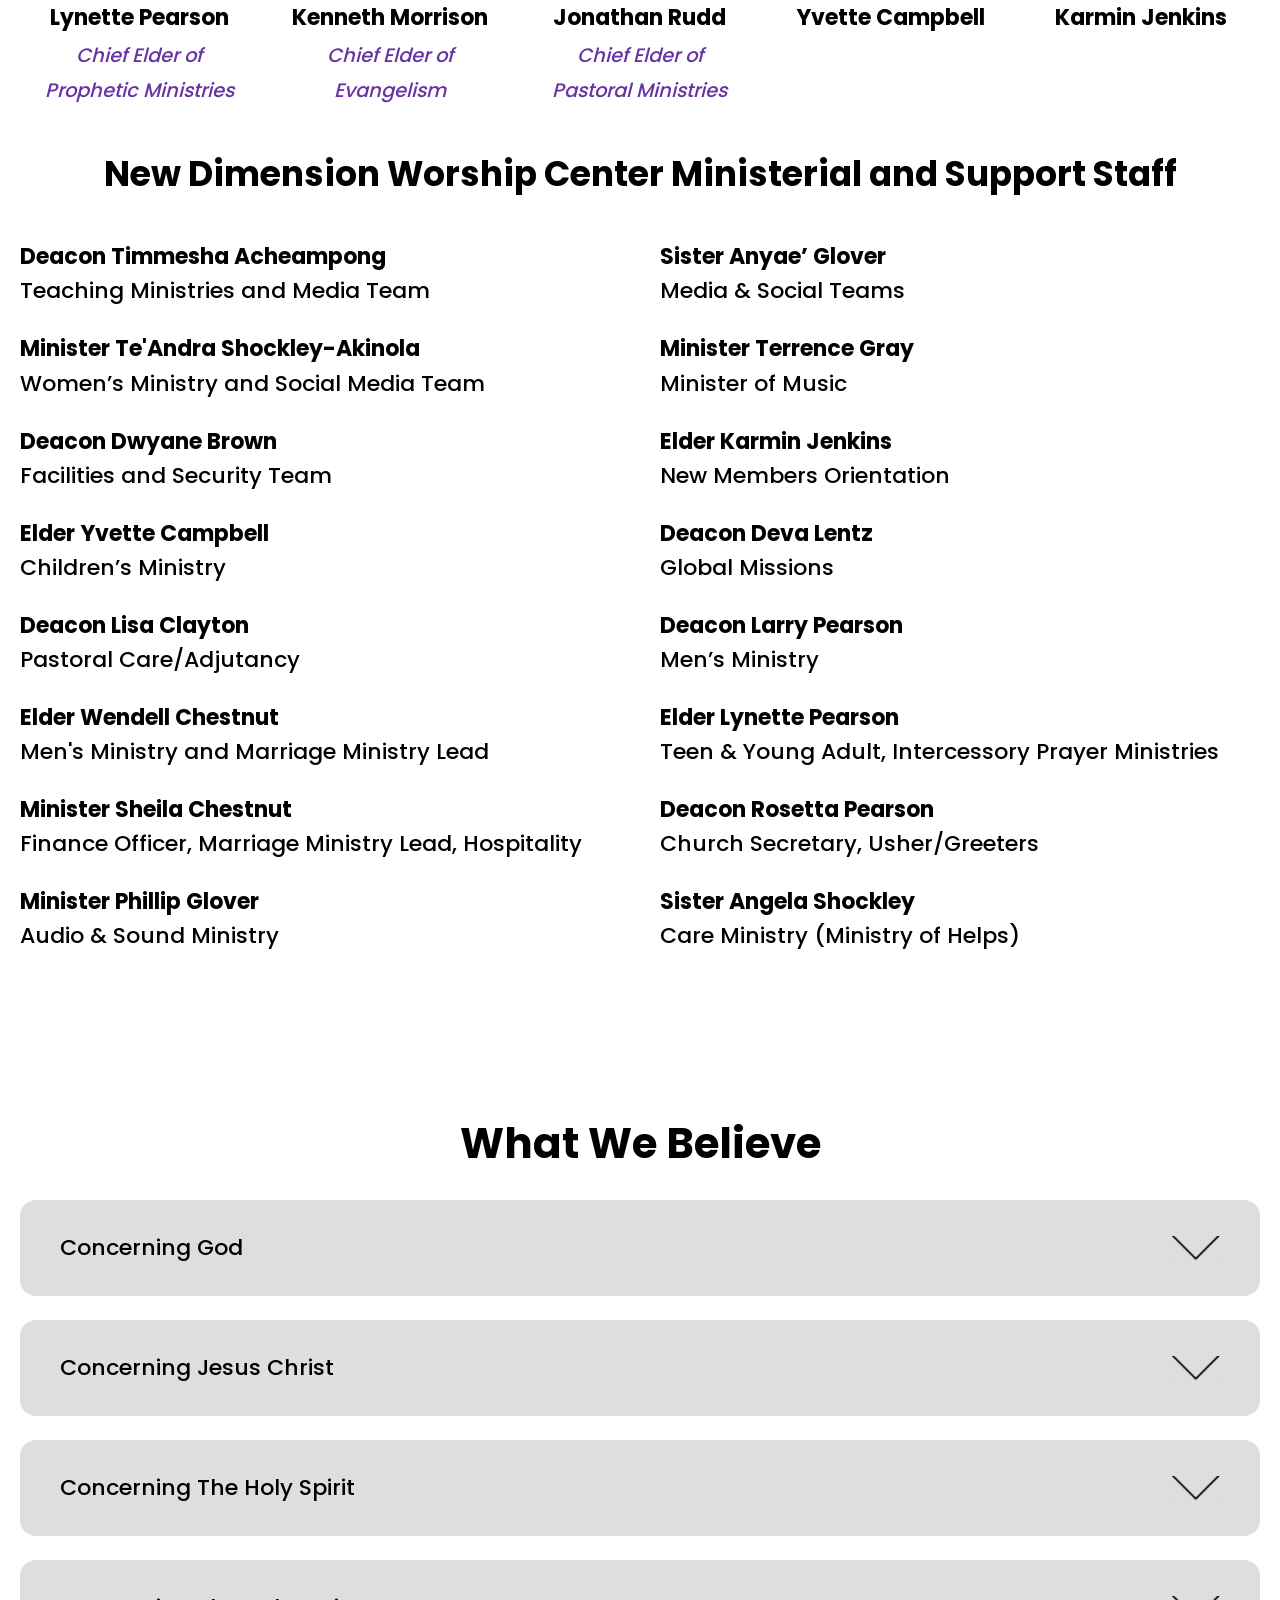
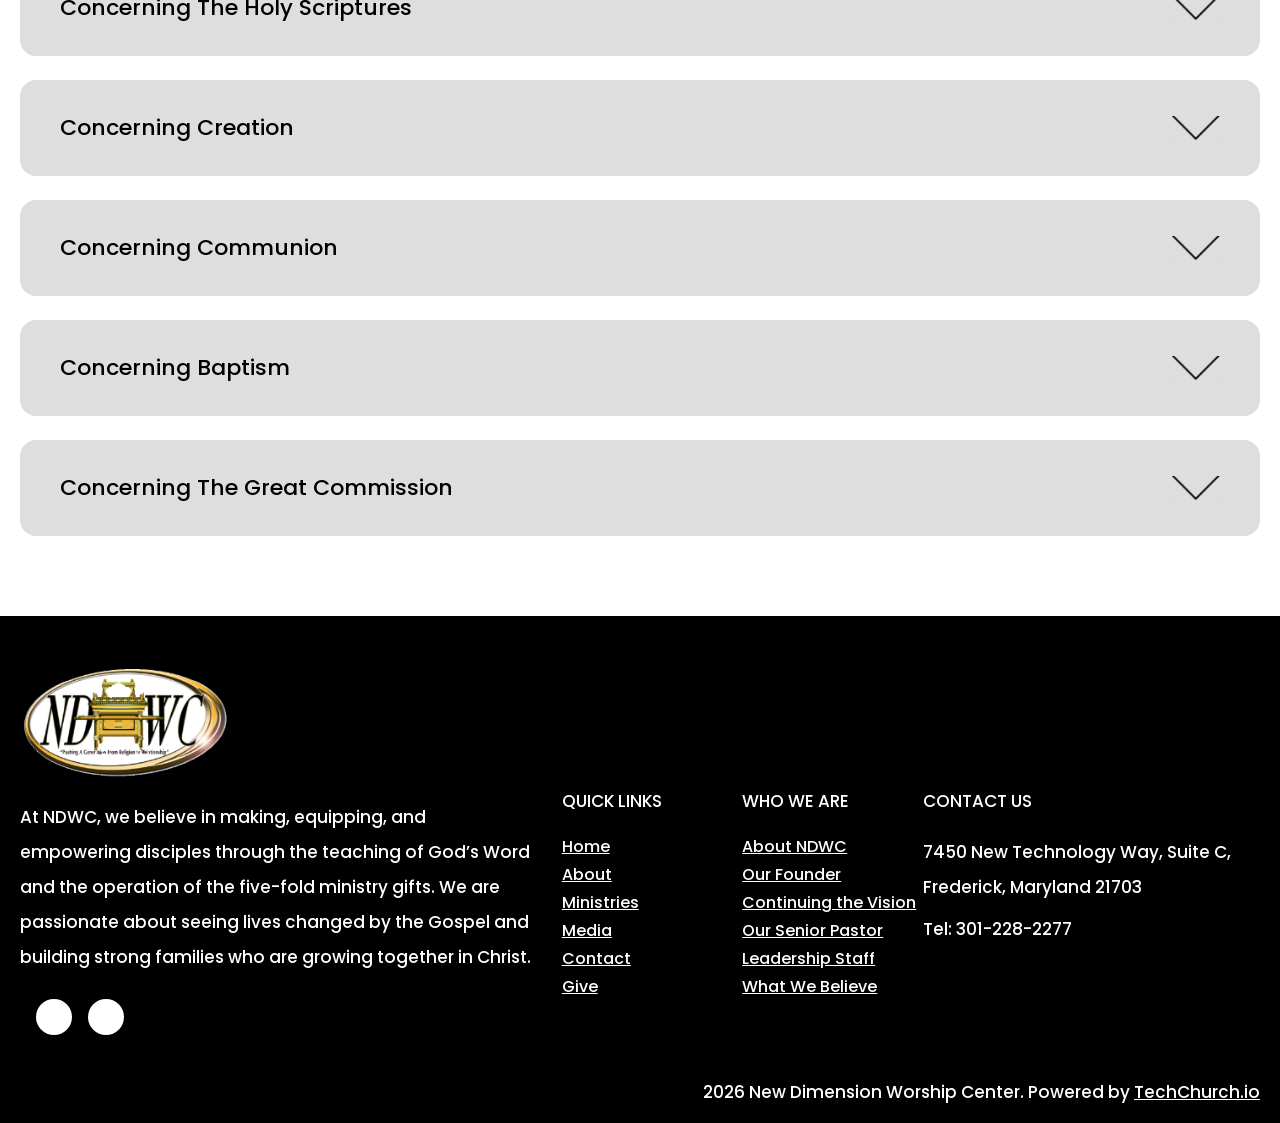
==== commit 9527b792: "add social media links" ====
--- a/about.html
+++ b/about.html
@@ -559,7 +559,7 @@
           </li>
 
           <li class="cushycms" title="Staff">
-            <h4 class="font-bold">Minister Te’Andra Akinola</h4>
+            <h4 class="font-bold"> Minister Te'Andra Shockley-Akinola</h4>
             <p >Women’s Ministry and Social Media Team</p>
           </li>
           
@@ -716,14 +716,17 @@
               At NDWC, we believe in making, equipping, and empowering disciples through the teaching of God’s Word and the operation of the five-fold ministry gifts. We are passionate about seeing lives changed by the Gospel and building strong families who are growing together in Christ. 
             </p>
               <div class="mt-6 flex items-center gap-4">
-              <a href="#" aria-label="Facebook" class="text-white text-4xl transition-opacity hover:opacity-80" target="_blank">
+              <a href="https://www.facebook.com/profile.php?id=100064714811227 " aria-label="Facebook" class="text-white text-4xl transition-opacity hover:opacity-80" target="_blank">
                 <i class="fa-brands fa-facebook"></i>
+                <span class="sr-only">Facebook</span>
               </a>
-              <a href="#" aria-label="Instagram" class="flex text-2xl h-9 w-9 items-center justify-center rounded-full bg-white text-black  transition-opacity hover:opacity-80" target="_blank">
+              <a href="https://www.instagram.com/ndwcmd/ " aria-label="Instagram" class="flex text-2xl h-9 w-9 items-center justify-center rounded-full bg-white text-black  transition-opacity hover:opacity-80" target="_blank">
                 <i class="fa-brands fa-instagram"></i>
+                <span class="sr-only">Instagram</span>
               </a>
-              <a href="#" aria-label="YouTube" class="flex text-2xl h-9 w-9 items-center justify-center rounded-full bg-white text-black  transition-opacity hover:opacity-80" target="_blank">
+              <a href="http://www.youtube.com/@newdimensionworshipcenterf9892 " aria-label="YouTube" class="flex text-2xl h-9 w-9 items-center justify-center rounded-full bg-white text-black  transition-opacity hover:opacity-80" target="_blank">
                 <i class="fa-brands fa-youtube"></i>
+                <span class="sr-only">YouTube</span>
               </a>
             </div>
           </div>
@@ -775,6 +778,9 @@
     </footer>
   </div>
 
+
+  <script src="https://kit.fontawesome.com/db52efc7ec.js" crossorigin="anonymous"></script>
+
   <script src="assets/script.js"></script>
 </body>
 </html>
--- a/src/output.css
+++ b/src/output.css
@@ -313,9 +313,6 @@
   .h-4 {
     height: calc(var(--spacing) * 4);
   }
-  .h-5 {
-    height: calc(var(--spacing) * 5);
-  }
   .h-7 {
     height: calc(var(--spacing) * 7);
   }
@@ -328,9 +325,6 @@
   .h-10 {
     height: calc(var(--spacing) * 10);
   }
-  .h-12 {
-    height: calc(var(--spacing) * 12);
-  }
   .h-15 {
     height: calc(var(--spacing) * 15);
   }
@@ -367,9 +361,6 @@
   .w-4 {
     width: calc(var(--spacing) * 4);
   }
-  .w-5 {
-    width: calc(var(--spacing) * 5);
-  }
   .w-7 {
     width: calc(var(--spacing) * 7);
   }
@@ -382,12 +373,6 @@
   .w-10 {
     width: calc(var(--spacing) * 10);
   }
-  .w-12 {
-    width: calc(var(--spacing) * 12);
-  }
-  .w-15 {
-    width: calc(var(--spacing) * 15);
-  }
   .w-25 {
     width: calc(var(--spacing) * 25);
   }
@@ -400,9 +385,6 @@
   .w-56 {
     width: calc(var(--spacing) * 56);
   }
-  .w-\[100\%\] {
-    width: 100%;
-  }
   .w-\[180px\] {
     width: 180px;
   }
@@ -414,12 +396,6 @@
   }
   .max-w-80 {
     max-width: calc(var(--spacing) * 80);
-  }
-  .max-w-\[40\%\] {
-    max-width: 40%;
-  }
-  .max-w-\[60\%\] {
-    max-width: 60%;
   }
   .max-w-\[65\%\] {
     max-width: 65%;
@@ -726,21 +702,9 @@
     font-size: var(--text-2xl);
     line-height: var(--tw-leading, var(--text-2xl--line-height));
   }
-  .text-3xl {
-    font-size: var(--text-3xl);
-    line-height: var(--tw-leading, var(--text-3xl--line-height));
-  }
   .text-4xl {
     font-size: var(--text-4xl);
     line-height: var(--tw-leading, var(--text-4xl--line-height));
-  }
-  .text-6xl {
-    font-size: var(--text-6xl);
-    line-height: var(--tw-leading, var(--text-6xl--line-height));
-  }
-  .text-lg {
-    font-size: var(--text-lg);
-    line-height: var(--tw-leading, var(--text-lg--line-height));
   }
   .text-sm {
     font-size: var(--text-sm);
@@ -949,11 +913,6 @@
       width: 60%;
     }
   }
-  .md\:w-\[90\%\] {
-    @media (width >= 48rem) {
-      width: 90%;
-    }
-  }
   .md\:max-w-\[33\%\] {
     @media (width >= 48rem) {
       max-width: 33%;
@@ -1124,11 +1083,6 @@
       height: 450px;
     }
   }
-  .lg\:h-\[500px\] {
-    @media (width >= 64rem) {
-      height: 500px;
-    }
-  }
   .lg\:min-h-\[70vh\] {
     @media (width >= 64rem) {
       min-height: 70vh;
@@ -1137,11 +1091,6 @@
   .lg\:w-12 {
     @media (width >= 64rem) {
       width: calc(var(--spacing) * 12);
-    }
-  }
-  .lg\:w-\[80\%\] {
-    @media (width >= 64rem) {
-      width: 80%;
     }
   }
   .lg\:grid-cols-3 {
